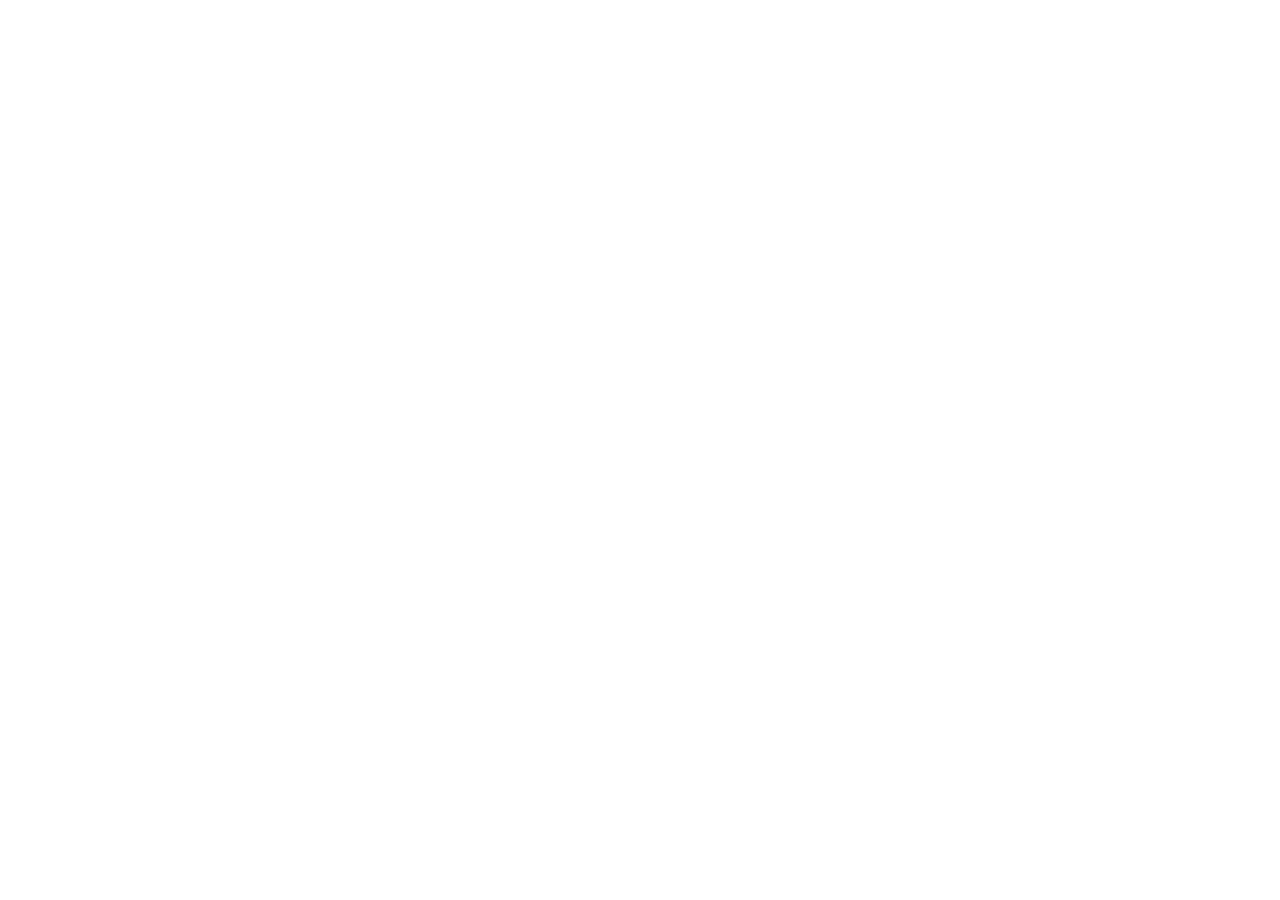
==== public_html/index.html @ 6f386b50 "Struktura projekta" ====
<!doctype html>
<!--
Click nbfs://nbhost/SystemFileSystem/Templates/Licenses/license-default.txt to change this license
Click nbfs://nbhost/SystemFileSystem/Templates/Other/html.html to edit this template
-->
<html>
  <head>
    <title>Website title</title>
    <meta charset="UTF-8" />
    <meta name="viewport" content="width=device-width, initial-scale=1.0" />

    <meta name="author" content="Nikola Pavicevic" />
    <meta name="description" content="Web page Mademoisellle" />
    <meta name="keywords" content="" />

    <!--ios compatibility-->
    <meta name="apple-mobile-web-app-capable" content="yes" />
    <meta name="apple-mobile-web-app-title" content="Website title" />
    <link rel="apple-touch-icon" href="apple-icon-144x144.png" />

    <!--Android compatibility-->
    <meta name="mobile-web-app-capable" content="yes" />
    <meta name="application-name" content="WebSite title" />
    <link rel="icon" type="image/png" href="android-icon-192x192.png" />

    <!-- CSS Files -->
    <link href="css/theme.css" rel="stylesheet" type="text/css" />
  </head>
  <body>
    <script src="js/jquery.js" type="text/javascript"></script>
    <script src="js/bootstrap.bundle.min.js" type="text/javascript"></script>
    <script src="js/main.js" type="text/javascript"></script>
  </body>
</html>
---- public_html/css/theme.css ----
html{font-size:10px}/*!
   * Bootstrap  v5.3.3 (https://getbootstrap.com/)
   * Copyright 2011-2024 The Bootstrap Authors
   * Licensed under MIT (https://github.com/twbs/bootstrap/blob/main/LICENSE)
   */:root,[data-bs-theme="light"]{--bs-blue: #0d6efd;--bs-indigo: #6610f2;--bs-purple: #6f42c1;--bs-pink: #d63384;--bs-red: #dc3545;--bs-orange: #fd7e14;--bs-yellow: #ffc107;--bs-green: #198754;--bs-teal: #20c997;--bs-cyan: #0dcaf0;--bs-black: #000;--bs-white: #fff;--bs-gray: #6c757d;--bs-gray-dark: #343a40;--bs-gray-100: #f8f9fa;--bs-gray-200: #e9ecef;--bs-gray-300: #dee2e6;--bs-gray-400: #ced4da;--bs-gray-500: #adb5bd;--bs-gray-600: #6c757d;--bs-gray-700: #495057;--bs-gray-800: #343a40;--bs-gray-900: #212529;--bs-primary: #0d6efd;--bs-secondary: #6c757d;--bs-success: #198754;--bs-info: #0dcaf0;--bs-warning: #ffc107;--bs-danger: #dc3545;--bs-light: #f8f9fa;--bs-dark: #212529;--bs-primary-rgb: 13,110,253;--bs-secondary-rgb: 108,117,125;--bs-success-rgb: 25,135,84;--bs-info-rgb: 13,202,240;--bs-warning-rgb: 255,193,7;--bs-danger-rgb: 220,53,69;--bs-light-rgb: 248,249,250;--bs-dark-rgb: 33,37,41;--bs-primary-text-emphasis: #052c65;--bs-secondary-text-emphasis: #2b2f32;--bs-success-text-emphasis: #0a3622;--bs-info-text-emphasis: #055160;--bs-warning-text-emphasis: #664d03;--bs-danger-text-emphasis: #58151c;--bs-light-text-emphasis: #495057;--bs-dark-text-emphasis: #495057;--bs-primary-bg-subtle: #cfe2ff;--bs-secondary-bg-subtle: #e2e3e5;--bs-success-bg-subtle: #d1e7dd;--bs-info-bg-subtle: #cff4fc;--bs-warning-bg-subtle: #fff3cd;--bs-danger-bg-subtle: #f8d7da;--bs-light-bg-subtle: #fcfcfd;--bs-dark-bg-subtle: #ced4da;--bs-primary-border-subtle: #9ec5fe;--bs-secondary-border-subtle: #c4c8cb;--bs-success-border-subtle: #a3cfbb;--bs-info-border-subtle: #9eeaf9;--bs-warning-border-subtle: #ffe69c;--bs-danger-border-subtle: #f1aeb5;--bs-light-border-subtle: #e9ecef;--bs-dark-border-subtle: #adb5bd;--bs-white-rgb: 255,255,255;--bs-black-rgb: 0,0,0;--bs-font-sans-serif: system-ui, -apple-system, "Segoe UI", Roboto, "Helvetica Neue", "Noto Sans", "Liberation Sans", Arial, sans-serif, "Apple Color Emoji", "Segoe UI Emoji", "Segoe UI Symbol", "Noto Color Emoji";--bs-font-monospace: SFMono-Regular, Menlo, Monaco, Consolas, "Liberation Mono", "Courier New", monospace;--bs-gradient: linear-gradient(180deg, rgba(255,255,255,0.15), rgba(255,255,255,0));--bs-body-font-family: var(--bs-font-sans-serif);--bs-body-font-size:calc(1.285rem + .42vw);--bs-body-font-weight: 400;--bs-body-line-height: 1.5;--bs-body-color: #212529;--bs-body-color-rgb: 33,37,41;--bs-body-bg: #fff;--bs-body-bg-rgb: 255,255,255;--bs-emphasis-color: #000;--bs-emphasis-color-rgb: 0,0,0;--bs-secondary-color: rgba(33,37,41,0.75);--bs-secondary-color-rgb: 33,37,41;--bs-secondary-bg: #e9ecef;--bs-secondary-bg-rgb: 233,236,239;--bs-tertiary-color: rgba(33,37,41,0.5);--bs-tertiary-color-rgb: 33,37,41;--bs-tertiary-bg: #f8f9fa;--bs-tertiary-bg-rgb: 248,249,250;--bs-heading-color: inherit;--bs-link-color: #0d6efd;--bs-link-color-rgb: 13,110,253;--bs-link-decoration: underline;--bs-link-hover-color: #0a58ca;--bs-link-hover-color-rgb: 10,88,202;--bs-code-color: #d63384;--bs-highlight-color: #212529;--bs-highlight-bg: #fff3cd;--bs-border-width: 1px;--bs-border-style: solid;--bs-border-color: #dee2e6;--bs-border-color-translucent: rgba(0,0,0,0.175);--bs-border-radius: .375rem;--bs-border-radius-sm: .25rem;--bs-border-radius-lg: .5rem;--bs-border-radius-xl: 1rem;--bs-border-radius-xxl: 2rem;--bs-border-radius-2xl: var(--bs-border-radius-xxl);--bs-border-radius-pill: 50rem;--bs-box-shadow: 0 0.5rem 1rem rgba(0,0,0,0.15);--bs-box-shadow-sm: 0 0.125rem 0.25rem rgba(0,0,0,0.075);--bs-box-shadow-lg: 0 1rem 3rem rgba(0,0,0,0.175);--bs-box-shadow-inset: inset 0 1px 2px rgba(0,0,0,0.075);--bs-focus-ring-width: .25rem;--bs-focus-ring-opacity: .25;--bs-focus-ring-color: rgba(13,110,253,0.25);--bs-form-valid-color: #198754;--bs-form-valid-border-color: #198754;--bs-form-invalid-color: #dc3545;--bs-form-invalid-border-color: #dc3545}@media (min-width: 1200px){:root,[data-bs-theme="light"]{--bs-body-font-size:1.6rem}}[data-bs-theme="dark"]{color-scheme:dark;--bs-body-color: #dee2e6;--bs-body-color-rgb: 222,226,230;--bs-body-bg: #212529;--bs-body-bg-rgb: 33,37,41;--bs-emphasis-color: #fff;--bs-emphasis-color-rgb: 255,255,255;--bs-secondary-color: rgba(222,226,230,0.75);--bs-secondary-color-rgb: 222,226,230;--bs-secondary-bg: #343a40;--bs-secondary-bg-rgb: 52,58,64;--bs-tertiary-color: rgba(222,226,230,0.5);--bs-tertiary-color-rgb: 222,226,230;--bs-tertiary-bg: #2b3035;--bs-tertiary-bg-rgb: 43,48,53;--bs-primary-text-emphasis: #6ea8fe;--bs-secondary-text-emphasis: #a7acb1;--bs-success-text-emphasis: #75b798;--bs-info-text-emphasis: #6edff6;--bs-warning-text-emphasis: #ffda6a;--bs-danger-text-emphasis: #ea868f;--bs-light-text-emphasis: #f8f9fa;--bs-dark-text-emphasis: #dee2e6;--bs-primary-bg-subtle: #031633;--bs-secondary-bg-subtle: #161719;--bs-success-bg-subtle: #051b11;--bs-info-bg-subtle: #032830;--bs-warning-bg-subtle: #332701;--bs-danger-bg-subtle: #2c0b0e;--bs-light-bg-subtle: #343a40;--bs-dark-bg-subtle: #1a1d20;--bs-primary-border-subtle: #084298;--bs-secondary-border-subtle: #41464b;--bs-success-border-subtle: #0f5132;--bs-info-border-subtle: #087990;--bs-warning-border-subtle: #997404;--bs-danger-border-subtle: #842029;--bs-light-border-subtle: #495057;--bs-dark-border-subtle: #343a40;--bs-heading-color: inherit;--bs-link-color: #6ea8fe;--bs-link-hover-color: #8bb9fe;--bs-link-color-rgb: 110,168,254;--bs-link-hover-color-rgb: 139,185,254;--bs-code-color: #e685b5;--bs-highlight-color: #dee2e6;--bs-highlight-bg: #664d03;--bs-border-color: #495057;--bs-border-color-translucent: rgba(255,255,255,0.15);--bs-form-valid-color: #75b798;--bs-form-valid-border-color: #75b798;--bs-form-invalid-color: #ea868f;--bs-form-invalid-border-color: #ea868f}*,*::before,*::after{box-sizing:border-box}@media (prefers-reduced-motion: no-preference){:root{scroll-behavior:smooth}}body{margin:0;font-family:var(--bs-body-font-family);font-size:var(--bs-body-font-size);font-weight:var(--bs-body-font-weight);line-height:var(--bs-body-line-height);color:var(--bs-body-color);text-align:var(--bs-body-text-align);background-color:var(--bs-body-bg);-webkit-text-size-adjust:100%;-webkit-tap-highlight-color:rgba(0,0,0,0)}hr{margin:1rem 0;color:inherit;border:0;border-top:var(--bs-border-width) solid;opacity:.25}h1,.h1,h2,.h2,h3,.h3,h4,.h4,h5,.h5,h6,.h6{margin-top:0;margin-bottom:.5rem;font-weight:500;line-height:1.2;color:var(--bs-heading-color)}h1,.h1{font-size:calc(1.525rem + 3.3vw)}@media (min-width: 1200px){h1,.h1{font-size:4rem}}h2,.h2{font-size:calc(1.445rem + 2.34vw)}@media (min-width: 1200px){h2,.h2{font-size:3.2rem}}h3,.h3{font-size:calc(1.405rem + 1.86vw)}@media (min-width: 1200px){h3,.h3{font-size:2.8rem}}h4,.h4{font-size:calc(1.365rem + 1.38vw)}@media (min-width: 1200px){h4,.h4{font-size:2.4rem}}h5,.h5{font-size:calc(1.325rem + .9vw)}@media (min-width: 1200px){h5,.h5{font-size:2rem}}h6,.h6{font-size:calc(1.285rem + .42vw)}@media (min-width: 1200px){h6,.h6{font-size:1.6rem}}p{margin-top:0;margin-bottom:1rem}abbr[title]{text-decoration:underline dotted;cursor:help;text-decoration-skip-ink:none}address{margin-bottom:1rem;font-style:normal;line-height:inherit}ol,ul{padding-left:2rem}ol,ul,dl{margin-top:0;margin-bottom:1rem}ol ol,ul ul,ol ul,ul ol{margin-bottom:0}dt{font-weight:700}dd{margin-bottom:.5rem;margin-left:0}blockquote{margin:0 0 1rem}b,strong{font-weight:bolder}small,.small{font-size:.875em}mark,.mark{padding:.1875em;color:var(--bs-highlight-color);background-color:var(--bs-highlight-bg)}sub,sup{position:relative;font-size:.75em;line-height:0;vertical-align:baseline}sub{bottom:-.25em}sup{top:-.5em}a{color:rgba(var(--bs-link-color-rgb), var(--bs-link-opacity, 1));text-decoration:underline}a:hover{--bs-link-color-rgb: var(--bs-link-hover-color-rgb)}a:not([href]):not([class]),a:not([href]):not([class]):hover{color:inherit;text-decoration:none}pre,code,kbd,samp{font-family:var(--bs-font-monospace);font-size:1em}pre{display:block;margin-top:0;margin-bottom:1rem;overflow:auto;font-size:.875em}pre code{font-size:inherit;color:inherit;word-break:normal}code{font-size:.875em;color:var(--bs-code-color);word-wrap:break-word}a>code{color:inherit}kbd{padding:.1875rem .375rem;font-size:.875em;color:var(--bs-body-bg);background-color:var(--bs-body-color);border-radius:.25rem}kbd kbd{padding:0;font-size:1em}figure{margin:0 0 1rem}img,svg{vertical-align:middle}table{caption-side:bottom;border-collapse:collapse}caption{padding-top:.5rem;padding-bottom:.5rem;color:var(--bs-secondary-color);text-align:left}th{text-align:inherit;text-align:-webkit-match-parent}thead,tbody,tfoot,tr,td,th{border-color:inherit;border-style:solid;border-width:0}label{display:inline-block}button{border-radius:0}button:focus:not(:focus-visible){outline:0}input,button,select,optgroup,textarea{margin:0;font-family:inherit;font-size:inherit;line-height:inherit}button,select{text-transform:none}[role="button"]{cursor:pointer}select{word-wrap:normal}select:disabled{opacity:1}[list]:not([type="date"]):not([type="datetime-local"]):not([type="month"]):not([type="week"]):not([type="time"])::-webkit-calendar-picker-indicator{display:none !important}button,[type="button"],[type="reset"],[type="submit"]{-webkit-appearance:button}button:not(:disabled),[type="button"]:not(:disabled),[type="reset"]:not(:disabled),[type="submit"]:not(:disabled){cursor:pointer}::-moz-focus-inner{padding:0;border-style:none}textarea{resize:vertical}fieldset{min-width:0;padding:0;margin:0;border:0}legend{float:left;width:100%;padding:0;margin-bottom:.5rem;font-size:calc(1.275rem + .3vw);line-height:inherit}@media (min-width: 1200px){legend{font-size:1.5rem}}legend+*{clear:left}::-webkit-datetime-edit-fields-wrapper,::-webkit-datetime-edit-text,::-webkit-datetime-edit-minute,::-webkit-datetime-edit-hour-field,::-webkit-datetime-edit-day-field,::-webkit-datetime-edit-month-field,::-webkit-datetime-edit-year-field{padding:0}::-webkit-inner-spin-button{height:auto}[type="search"]{-webkit-appearance:textfield;outline-offset:-2px}::-webkit-search-decoration{-webkit-appearance:none}::-webkit-color-swatch-wrapper{padding:0}::file-selector-button{font:inherit;-webkit-appearance:button}output{display:inline-block}iframe{border:0}summary{display:list-item;cursor:pointer}progress{vertical-align:baseline}[hidden]{display:none !important}.lead{font-size:calc(1.325rem + .9vw);font-weight:300}@media (min-width: 1200px){.lead{font-size:2rem}}.display-1{font-size:calc(1.625rem + 4.5vw);font-weight:300;line-height:1.2}@media (min-width: 1200px){.display-1{font-size:5rem}}.display-2{font-size:calc(1.575rem + 3.9vw);font-weight:300;line-height:1.2}@media (min-width: 1200px){.display-2{font-size:4.5rem}}.display-3{font-size:calc(1.525rem + 3.3vw);font-weight:300;line-height:1.2}@media (min-width: 1200px){.display-3{font-size:4rem}}.display-4{font-size:calc(1.475rem + 2.7vw);font-weight:300;line-height:1.2}@media (min-width: 1200px){.display-4{font-size:3.5rem}}.display-5{font-size:calc(1.425rem + 2.1vw);font-weight:300;line-height:1.2}@media (min-width: 1200px){.display-5{font-size:3rem}}.display-6{font-size:calc(1.375rem + 1.5vw);font-weight:300;line-height:1.2}@media (min-width: 1200px){.display-6{font-size:2.5rem}}.list-unstyled{padding-left:0;list-style:none}.list-inline{padding-left:0;list-style:none}.list-inline-item{display:inline-block}.list-inline-item:not(:last-child){margin-right:.5rem}.initialism{font-size:.875em;text-transform:uppercase}.blockquote{margin-bottom:1rem;font-size:calc(1.325rem + .9vw)}@media (min-width: 1200px){.blockquote{font-size:2rem}}.blockquote>:last-child{margin-bottom:0}.blockquote-footer{margin-top:-1rem;margin-bottom:1rem;font-size:.875em;color:#6c757d}.blockquote-footer::before{content:"\2014\00A0"}.img-fluid{max-width:100%;height:auto}.img-thumbnail{padding:.25rem;background-color:var(--bs-body-bg);border:var(--bs-border-width) solid var(--bs-border-color);border-radius:var(--bs-border-radius);max-width:100%;height:auto}.figure{display:inline-block}.figure-img{margin-bottom:.5rem;line-height:1}.figure-caption{font-size:.875em;color:var(--bs-secondary-color)}.container,.container-fluid,.container-sm,.container-md,.container-lg,.container-xl,.container-xxl{--bs-gutter-x: 1.5rem;--bs-gutter-y: 0;width:100%;padding-right:calc(var(--bs-gutter-x) * .5);padding-left:calc(var(--bs-gutter-x) * .5);margin-right:auto;margin-left:auto}@media (min-width: 576px){.container,.container-sm{max-width:540px}}@media (min-width: 768px){.container,.container-sm,.container-md{max-width:720px}}@media (min-width: 992px){.container,.container-sm,.container-md,.container-lg{max-width:960px}}@media (min-width: 1200px){.container,.container-sm,.container-md,.container-lg,.container-xl{max-width:1140px}}@media (min-width: 1400px){.container,.container-sm,.container-md,.container-lg,.container-xl,.container-xxl{max-width:1320px}}:root{--bs-breakpoint-xs: 0;--bs-breakpoint-sm: 576px;--bs-breakpoint-md: 768px;--bs-breakpoint-lg: 992px;--bs-breakpoint-xl: 1200px;--bs-breakpoint-xxl: 1400px}.row{--bs-gutter-x: 1.5rem;--bs-gutter-y: 0;display:flex;flex-wrap:wrap;margin-top:calc(-1 * var(--bs-gutter-y));margin-right:calc(-.5 * var(--bs-gutter-x));margin-left:calc(-.5 * var(--bs-gutter-x))}.row>*{flex-shrink:0;width:100%;max-width:100%;padding-right:calc(var(--bs-gutter-x) * .5);padding-left:calc(var(--bs-gutter-x) * .5);margin-top:var(--bs-gutter-y)}.col{flex:1 0 0%}.row-cols-auto>*{flex:0 0 auto;width:auto}.row-cols-1>*{flex:0 0 auto;width:100%}.row-cols-2>*{flex:0 0 auto;width:50%}.row-cols-3>*{flex:0 0 auto;width:33.33333%}.row-cols-4>*{flex:0 0 auto;width:25%}.row-cols-5>*{flex:0 0 auto;width:20%}.row-cols-6>*{flex:0 0 auto;width:16.66667%}.col-auto{flex:0 0 auto;width:auto}.col-1{flex:0 0 auto;width:8.33333%}.col-2{flex:0 0 auto;width:16.66667%}.col-3{flex:0 0 auto;width:25%}.col-4{flex:0 0 auto;width:33.33333%}.col-5{flex:0 0 auto;width:41.66667%}.col-6{flex:0 0 auto;width:50%}.col-7{flex:0 0 auto;width:58.33333%}.col-8{flex:0 0 auto;width:66.66667%}.col-9{flex:0 0 auto;width:75%}.col-10{flex:0 0 auto;width:83.33333%}.col-11{flex:0 0 auto;width:91.66667%}.col-12{flex:0 0 auto;width:100%}.offset-1{margin-left:8.33333%}.offset-2{margin-left:16.66667%}.offset-3{margin-left:25%}.offset-4{margin-left:33.33333%}.offset-5{margin-left:41.66667%}.offset-6{margin-left:50%}.offset-7{margin-left:58.33333%}.offset-8{margin-left:66.66667%}.offset-9{margin-left:75%}.offset-10{margin-left:83.33333%}.offset-11{margin-left:91.66667%}.g-0,.gx-0{--bs-gutter-x: 0}.g-0,.gy-0{--bs-gutter-y: 0}.g-1,.gx-1{--bs-gutter-x: .25rem}.g-1,.gy-1{--bs-gutter-y: .25rem}.g-2,.gx-2{--bs-gutter-x: .5rem}.g-2,.gy-2{--bs-gutter-y: .5rem}.g-3,.gx-3{--bs-gutter-x: 1rem}.g-3,.gy-3{--bs-gutter-y: 1rem}.g-4,.gx-4{--bs-gutter-x: 1.5rem}.g-4,.gy-4{--bs-gutter-y: 1.5rem}.g-5,.gx-5{--bs-gutter-x: 3rem}.g-5,.gy-5{--bs-gutter-y: 3rem}@media (min-width: 576px){.col-sm{flex:1 0 0%}.row-cols-sm-auto>*{flex:0 0 auto;width:auto}.row-cols-sm-1>*{flex:0 0 auto;width:100%}.row-cols-sm-2>*{flex:0 0 auto;width:50%}.row-cols-sm-3>*{flex:0 0 auto;width:33.33333%}.row-cols-sm-4>*{flex:0 0 auto;width:25%}.row-cols-sm-5>*{flex:0 0 auto;width:20%}.row-cols-sm-6>*{flex:0 0 auto;width:16.66667%}.col-sm-auto{flex:0 0 auto;width:auto}.col-sm-1{flex:0 0 auto;width:8.33333%}.col-sm-2{flex:0 0 auto;width:16.66667%}.col-sm-3{flex:0 0 auto;width:25%}.col-sm-4{flex:0 0 auto;width:33.33333%}.col-sm-5{flex:0 0 auto;width:41.66667%}.col-sm-6{flex:0 0 auto;width:50%}.col-sm-7{flex:0 0 auto;width:58.33333%}.col-sm-8{flex:0 0 auto;width:66.66667%}.col-sm-9{flex:0 0 auto;width:75%}.col-sm-10{flex:0 0 auto;width:83.33333%}.col-sm-11{flex:0 0 auto;width:91.66667%}.col-sm-12{flex:0 0 auto;width:100%}.offset-sm-0{margin-left:0}.offset-sm-1{margin-left:8.33333%}.offset-sm-2{margin-left:16.66667%}.offset-sm-3{margin-left:25%}.offset-sm-4{margin-left:33.33333%}.offset-sm-5{margin-left:41.66667%}.offset-sm-6{margin-left:50%}.offset-sm-7{margin-left:58.33333%}.offset-sm-8{margin-left:66.66667%}.offset-sm-9{margin-left:75%}.offset-sm-10{margin-left:83.33333%}.offset-sm-11{margin-left:91.66667%}.g-sm-0,.gx-sm-0{--bs-gutter-x: 0}.g-sm-0,.gy-sm-0{--bs-gutter-y: 0}.g-sm-1,.gx-sm-1{--bs-gutter-x: .25rem}.g-sm-1,.gy-sm-1{--bs-gutter-y: .25rem}.g-sm-2,.gx-sm-2{--bs-gutter-x: .5rem}.g-sm-2,.gy-sm-2{--bs-gutter-y: .5rem}.g-sm-3,.gx-sm-3{--bs-gutter-x: 1rem}.g-sm-3,.gy-sm-3{--bs-gutter-y: 1rem}.g-sm-4,.gx-sm-4{--bs-gutter-x: 1.5rem}.g-sm-4,.gy-sm-4{--bs-gutter-y: 1.5rem}.g-sm-5,.gx-sm-5{--bs-gutter-x: 3rem}.g-sm-5,.gy-sm-5{--bs-gutter-y: 3rem}}@media (min-width: 768px){.col-md{flex:1 0 0%}.row-cols-md-auto>*{flex:0 0 auto;width:auto}.row-cols-md-1>*{flex:0 0 auto;width:100%}.row-cols-md-2>*{flex:0 0 auto;width:50%}.row-cols-md-3>*{flex:0 0 auto;width:33.33333%}.row-cols-md-4>*{flex:0 0 auto;width:25%}.row-cols-md-5>*{flex:0 0 auto;width:20%}.row-cols-md-6>*{flex:0 0 auto;width:16.66667%}.col-md-auto{flex:0 0 auto;width:auto}.col-md-1{flex:0 0 auto;width:8.33333%}.col-md-2{flex:0 0 auto;width:16.66667%}.col-md-3{flex:0 0 auto;width:25%}.col-md-4{flex:0 0 auto;width:33.33333%}.col-md-5{flex:0 0 auto;width:41.66667%}.col-md-6{flex:0 0 auto;width:50%}.col-md-7{flex:0 0 auto;width:58.33333%}.col-md-8{flex:0 0 auto;width:66.66667%}.col-md-9{flex:0 0 auto;width:75%}.col-md-10{flex:0 0 auto;width:83.33333%}.col-md-11{flex:0 0 auto;width:91.66667%}.col-md-12{flex:0 0 auto;width:100%}.offset-md-0{margin-left:0}.offset-md-1{margin-left:8.33333%}.offset-md-2{margin-left:16.66667%}.offset-md-3{margin-left:25%}.offset-md-4{margin-left:33.33333%}.offset-md-5{margin-left:41.66667%}.offset-md-6{margin-left:50%}.offset-md-7{margin-left:58.33333%}.offset-md-8{margin-left:66.66667%}.offset-md-9{margin-left:75%}.offset-md-10{margin-left:83.33333%}.offset-md-11{margin-left:91.66667%}.g-md-0,.gx-md-0{--bs-gutter-x: 0}.g-md-0,.gy-md-0{--bs-gutter-y: 0}.g-md-1,.gx-md-1{--bs-gutter-x: .25rem}.g-md-1,.gy-md-1{--bs-gutter-y: .25rem}.g-md-2,.gx-md-2{--bs-gutter-x: .5rem}.g-md-2,.gy-md-2{--bs-gutter-y: .5rem}.g-md-3,.gx-md-3{--bs-gutter-x: 1rem}.g-md-3,.gy-md-3{--bs-gutter-y: 1rem}.g-md-4,.gx-md-4{--bs-gutter-x: 1.5rem}.g-md-4,.gy-md-4{--bs-gutter-y: 1.5rem}.g-md-5,.gx-md-5{--bs-gutter-x: 3rem}.g-md-5,.gy-md-5{--bs-gutter-y: 3rem}}@media (min-width: 992px){.col-lg{flex:1 0 0%}.row-cols-lg-auto>*{flex:0 0 auto;width:auto}.row-cols-lg-1>*{flex:0 0 auto;width:100%}.row-cols-lg-2>*{flex:0 0 auto;width:50%}.row-cols-lg-3>*{flex:0 0 auto;width:33.33333%}.row-cols-lg-4>*{flex:0 0 auto;width:25%}.row-cols-lg-5>*{flex:0 0 auto;width:20%}.row-cols-lg-6>*{flex:0 0 auto;width:16.66667%}.col-lg-auto{flex:0 0 auto;width:auto}.col-lg-1{flex:0 0 auto;width:8.33333%}.col-lg-2{flex:0 0 auto;width:16.66667%}.col-lg-3{flex:0 0 auto;width:25%}.col-lg-4{flex:0 0 auto;width:33.33333%}.col-lg-5{flex:0 0 auto;width:41.66667%}.col-lg-6{flex:0 0 auto;width:50%}.col-lg-7{flex:0 0 auto;width:58.33333%}.col-lg-8{flex:0 0 auto;width:66.66667%}.col-lg-9{flex:0 0 auto;width:75%}.col-lg-10{flex:0 0 auto;width:83.33333%}.col-lg-11{flex:0 0 auto;width:91.66667%}.col-lg-12{flex:0 0 auto;width:100%}.offset-lg-0{margin-left:0}.offset-lg-1{margin-left:8.33333%}.offset-lg-2{margin-left:16.66667%}.offset-lg-3{margin-left:25%}.offset-lg-4{margin-left:33.33333%}.offset-lg-5{margin-left:41.66667%}.offset-lg-6{margin-left:50%}.offset-lg-7{margin-left:58.33333%}.offset-lg-8{margin-left:66.66667%}.offset-lg-9{margin-left:75%}.offset-lg-10{margin-left:83.33333%}.offset-lg-11{margin-left:91.66667%}.g-lg-0,.gx-lg-0{--bs-gutter-x: 0}.g-lg-0,.gy-lg-0{--bs-gutter-y: 0}.g-lg-1,.gx-lg-1{--bs-gutter-x: .25rem}.g-lg-1,.gy-lg-1{--bs-gutter-y: .25rem}.g-lg-2,.gx-lg-2{--bs-gutter-x: .5rem}.g-lg-2,.gy-lg-2{--bs-gutter-y: .5rem}.g-lg-3,.gx-lg-3{--bs-gutter-x: 1rem}.g-lg-3,.gy-lg-3{--bs-gutter-y: 1rem}.g-lg-4,.gx-lg-4{--bs-gutter-x: 1.5rem}.g-lg-4,.gy-lg-4{--bs-gutter-y: 1.5rem}.g-lg-5,.gx-lg-5{--bs-gutter-x: 3rem}.g-lg-5,.gy-lg-5{--bs-gutter-y: 3rem}}@media (min-width: 1200px){.col-xl{flex:1 0 0%}.row-cols-xl-auto>*{flex:0 0 auto;width:auto}.row-cols-xl-1>*{flex:0 0 auto;width:100%}.row-cols-xl-2>*{flex:0 0 auto;width:50%}.row-cols-xl-3>*{flex:0 0 auto;width:33.33333%}.row-cols-xl-4>*{flex:0 0 auto;width:25%}.row-cols-xl-5>*{flex:0 0 auto;width:20%}.row-cols-xl-6>*{flex:0 0 auto;width:16.66667%}.col-xl-auto{flex:0 0 auto;width:auto}.col-xl-1{flex:0 0 auto;width:8.33333%}.col-xl-2{flex:0 0 auto;width:16.66667%}.col-xl-3{flex:0 0 auto;width:25%}.col-xl-4{flex:0 0 auto;width:33.33333%}.col-xl-5{flex:0 0 auto;width:41.66667%}.col-xl-6{flex:0 0 auto;width:50%}.col-xl-7{flex:0 0 auto;width:58.33333%}.col-xl-8{flex:0 0 auto;width:66.66667%}.col-xl-9{flex:0 0 auto;width:75%}.col-xl-10{flex:0 0 auto;width:83.33333%}.col-xl-11{flex:0 0 auto;width:91.66667%}.col-xl-12{flex:0 0 auto;width:100%}.offset-xl-0{margin-left:0}.offset-xl-1{margin-left:8.33333%}.offset-xl-2{margin-left:16.66667%}.offset-xl-3{margin-left:25%}.offset-xl-4{margin-left:33.33333%}.offset-xl-5{margin-left:41.66667%}.offset-xl-6{margin-left:50%}.offset-xl-7{margin-left:58.33333%}.offset-xl-8{margin-left:66.66667%}.offset-xl-9{margin-left:75%}.offset-xl-10{margin-left:83.33333%}.offset-xl-11{margin-left:91.66667%}.g-xl-0,.gx-xl-0{--bs-gutter-x: 0}.g-xl-0,.gy-xl-0{--bs-gutter-y: 0}.g-xl-1,.gx-xl-1{--bs-gutter-x: .25rem}.g-xl-1,.gy-xl-1{--bs-gutter-y: .25rem}.g-xl-2,.gx-xl-2{--bs-gutter-x: .5rem}.g-xl-2,.gy-xl-2{--bs-gutter-y: .5rem}.g-xl-3,.gx-xl-3{--bs-gutter-x: 1rem}.g-xl-3,.gy-xl-3{--bs-gutter-y: 1rem}.g-xl-4,.gx-xl-4{--bs-gutter-x: 1.5rem}.g-xl-4,.gy-xl-4{--bs-gutter-y: 1.5rem}.g-xl-5,.gx-xl-5{--bs-gutter-x: 3rem}.g-xl-5,.gy-xl-5{--bs-gutter-y: 3rem}}@media (min-width: 1400px){.col-xxl{flex:1 0 0%}.row-cols-xxl-auto>*{flex:0 0 auto;width:auto}.row-cols-xxl-1>*{flex:0 0 auto;width:100%}.row-cols-xxl-2>*{flex:0 0 auto;width:50%}.row-cols-xxl-3>*{flex:0 0 auto;width:33.33333%}.row-cols-xxl-4>*{flex:0 0 auto;width:25%}.row-cols-xxl-5>*{flex:0 0 auto;width:20%}.row-cols-xxl-6>*{flex:0 0 auto;width:16.66667%}.col-xxl-auto{flex:0 0 auto;width:auto}.col-xxl-1{flex:0 0 auto;width:8.33333%}.col-xxl-2{flex:0 0 auto;width:16.66667%}.col-xxl-3{flex:0 0 auto;width:25%}.col-xxl-4{flex:0 0 auto;width:33.33333%}.col-xxl-5{flex:0 0 auto;width:41.66667%}.col-xxl-6{flex:0 0 auto;width:50%}.col-xxl-7{flex:0 0 auto;width:58.33333%}.col-xxl-8{flex:0 0 auto;width:66.66667%}.col-xxl-9{flex:0 0 auto;width:75%}.col-xxl-10{flex:0 0 auto;width:83.33333%}.col-xxl-11{flex:0 0 auto;width:91.66667%}.col-xxl-12{flex:0 0 auto;width:100%}.offset-xxl-0{margin-left:0}.offset-xxl-1{margin-left:8.33333%}.offset-xxl-2{margin-left:16.66667%}.offset-xxl-3{margin-left:25%}.offset-xxl-4{margin-left:33.33333%}.offset-xxl-5{margin-left:41.66667%}.offset-xxl-6{margin-left:50%}.offset-xxl-7{margin-left:58.33333%}.offset-xxl-8{margin-left:66.66667%}.offset-xxl-9{margin-left:75%}.offset-xxl-10{margin-left:83.33333%}.offset-xxl-11{margin-left:91.66667%}.g-xxl-0,.gx-xxl-0{--bs-gutter-x: 0}.g-xxl-0,.gy-xxl-0{--bs-gutter-y: 0}.g-xxl-1,.gx-xxl-1{--bs-gutter-x: .25rem}.g-xxl-1,.gy-xxl-1{--bs-gutter-y: .25rem}.g-xxl-2,.gx-xxl-2{--bs-gutter-x: .5rem}.g-xxl-2,.gy-xxl-2{--bs-gutter-y: .5rem}.g-xxl-3,.gx-xxl-3{--bs-gutter-x: 1rem}.g-xxl-3,.gy-xxl-3{--bs-gutter-y: 1rem}.g-xxl-4,.gx-xxl-4{--bs-gutter-x: 1.5rem}.g-xxl-4,.gy-xxl-4{--bs-gutter-y: 1.5rem}.g-xxl-5,.gx-xxl-5{--bs-gutter-x: 3rem}.g-xxl-5,.gy-xxl-5{--bs-gutter-y: 3rem}}.table{--bs-table-color-type: initial;--bs-table-bg-type: initial;--bs-table-color-state: initial;--bs-table-bg-state: initial;--bs-table-color: var(--bs-emphasis-color);--bs-table-bg: var(--bs-body-bg);--bs-table-border-color: var(--bs-border-color);--bs-table-accent-bg: rgba(0,0,0,0);--bs-table-striped-color: var(--bs-emphasis-color);--bs-table-striped-bg: rgba(var(--bs-emphasis-color-rgb), 0.05);--bs-table-active-color: var(--bs-emphasis-color);--bs-table-active-bg: rgba(var(--bs-emphasis-color-rgb), 0.1);--bs-table-hover-color: var(--bs-emphasis-color);--bs-table-hover-bg: rgba(var(--bs-emphasis-color-rgb), 0.075);width:100%;margin-bottom:1rem;vertical-align:top;border-color:var(--bs-table-border-color)}.table>:not(caption)>*>*{padding:.5rem .5rem;color:var(--bs-table-color-state, var(--bs-table-color-type, var(--bs-table-color)));background-color:var(--bs-table-bg);border-bottom-width:var(--bs-border-width);box-shadow:inset 0 0 0 9999px var(--bs-table-bg-state, var(--bs-table-bg-type, var(--bs-table-accent-bg)))}.table>tbody{vertical-align:inherit}.table>thead{vertical-align:bottom}.table-group-divider{border-top:calc(var(--bs-border-width) * 2) solid currentcolor}.caption-top{caption-side:top}.table-sm>:not(caption)>*>*{padding:.25rem .25rem}.table-bordered>:not(caption)>*{border-width:var(--bs-border-width) 0}.table-bordered>:not(caption)>*>*{border-width:0 var(--bs-border-width)}.table-borderless>:not(caption)>*>*{border-bottom-width:0}.table-borderless>:not(:first-child){border-top-width:0}.table-striped>tbody>tr:nth-of-type(odd)>*{--bs-table-color-type: var(--bs-table-striped-color);--bs-table-bg-type: var(--bs-table-striped-bg)}.table-striped-columns>:not(caption)>tr>:nth-child(even){--bs-table-color-type: var(--bs-table-striped-color);--bs-table-bg-type: var(--bs-table-striped-bg)}.table-active{--bs-table-color-state: var(--bs-table-active-color);--bs-table-bg-state: var(--bs-table-active-bg)}.table-hover>tbody>tr:hover>*{--bs-table-color-state: var(--bs-table-hover-color);--bs-table-bg-state: var(--bs-table-hover-bg)}.table-primary{--bs-table-color: #000;--bs-table-bg: #cfe2ff;--bs-table-border-color: #a6b5cc;--bs-table-striped-bg: #c5d7f2;--bs-table-striped-color: #000;--bs-table-active-bg: #bacbe6;--bs-table-active-color: #000;--bs-table-hover-bg: #bfd1ec;--bs-table-hover-color: #000;color:var(--bs-table-color);border-color:var(--bs-table-border-color)}.table-secondary{--bs-table-color: #000;--bs-table-bg: #e2e3e5;--bs-table-border-color: #b5b6b7;--bs-table-striped-bg: #d7d8da;--bs-table-striped-color: #000;--bs-table-active-bg: #cbccce;--bs-table-active-color: #000;--bs-table-hover-bg: #d1d2d4;--bs-table-hover-color: #000;color:var(--bs-table-color);border-color:var(--bs-table-border-color)}.table-success{--bs-table-color: #000;--bs-table-bg: #d1e7dd;--bs-table-border-color: #a7b9b1;--bs-table-striped-bg: #c7dbd2;--bs-table-striped-color: #000;--bs-table-active-bg: #bcd0c7;--bs-table-active-color: #000;--bs-table-hover-bg: #c1d6cc;--bs-table-hover-color: #000;color:var(--bs-table-color);border-color:var(--bs-table-border-color)}.table-info{--bs-table-color: #000;--bs-table-bg: #cff4fc;--bs-table-border-color: #a6c3ca;--bs-table-striped-bg: #c5e8ef;--bs-table-striped-color: #000;--bs-table-active-bg: #badce3;--bs-table-active-color: #000;--bs-table-hover-bg: #bfe2e9;--bs-table-hover-color: #000;color:var(--bs-table-color);border-color:var(--bs-table-border-color)}.table-warning{--bs-table-color: #000;--bs-table-bg: #fff3cd;--bs-table-border-color: #ccc2a4;--bs-table-striped-bg: #f2e7c3;--bs-table-striped-color: #000;--bs-table-active-bg: #e6dbb9;--bs-table-active-color: #000;--bs-table-hover-bg: #ece1be;--bs-table-hover-color: #000;color:var(--bs-table-color);border-color:var(--bs-table-border-color)}.table-danger{--bs-table-color: #000;--bs-table-bg: #f8d7da;--bs-table-border-color: #c6acae;--bs-table-striped-bg: #eccccf;--bs-table-striped-color: #000;--bs-table-active-bg: #dfc2c4;--bs-table-active-color: #000;--bs-table-hover-bg: #e5c7ca;--bs-table-hover-color: #000;color:var(--bs-table-color);border-color:var(--bs-table-border-color)}.table-light{--bs-table-color: #000;--bs-table-bg: #f8f9fa;--bs-table-border-color: #c6c7c8;--bs-table-striped-bg: #ecedee;--bs-table-striped-color: #000;--bs-table-active-bg: #dfe0e1;--bs-table-active-color: #000;--bs-table-hover-bg: #e5e6e7;--bs-table-hover-color: #000;color:var(--bs-table-color);border-color:var(--bs-table-border-color)}.table-dark{--bs-table-color: #fff;--bs-table-bg: #212529;--bs-table-border-color: #4d5154;--bs-table-striped-bg: #2c3034;--bs-table-striped-color: #fff;--bs-table-active-bg: #373b3e;--bs-table-active-color: #fff;--bs-table-hover-bg: #323539;--bs-table-hover-color: #fff;color:var(--bs-table-color);border-color:var(--bs-table-border-color)}.table-responsive{overflow-x:auto;-webkit-overflow-scrolling:touch}@media (max-width: 575.98px){.table-responsive-sm{overflow-x:auto;-webkit-overflow-scrolling:touch}}@media (max-width: 767.98px){.table-responsive-md{overflow-x:auto;-webkit-overflow-scrolling:touch}}@media (max-width: 991.98px){.table-responsive-lg{overflow-x:auto;-webkit-overflow-scrolling:touch}}@media (max-width: 1199.98px){.table-responsive-xl{overflow-x:auto;-webkit-overflow-scrolling:touch}}@media (max-width: 1399.98px){.table-responsive-xxl{overflow-x:auto;-webkit-overflow-scrolling:touch}}.form-label{margin-bottom:.5rem}.col-form-label{padding-top:calc(.375rem + var(--bs-border-width));padding-bottom:calc(.375rem + var(--bs-border-width));margin-bottom:0;font-size:inherit;line-height:1.5}.col-form-label-lg{padding-top:calc(.5rem + var(--bs-border-width));padding-bottom:calc(.5rem + var(--bs-border-width));font-size:calc(1.325rem + .9vw)}@media (min-width: 1200px){.col-form-label-lg{font-size:2rem}}.col-form-label-sm{padding-top:calc(.25rem + var(--bs-border-width));padding-bottom:calc(.25rem + var(--bs-border-width));font-size:calc(1.265rem + .18vw)}@media (min-width: 1200px){.col-form-label-sm{font-size:1.4rem}}.form-text{margin-top:.25rem;font-size:.875em;color:var(--bs-secondary-color)}.form-control{display:block;width:100%;padding:.375rem .75rem;font-size:calc(1.285rem + .42vw);font-weight:400;line-height:1.5;color:var(--bs-body-color);appearance:none;background-color:var(--bs-body-bg);background-clip:padding-box;border:var(--bs-border-width) solid var(--bs-border-color);border-radius:var(--bs-border-radius);transition:border-color 0.15s ease-in-out,box-shadow 0.15s ease-in-out}@media (min-width: 1200px){.form-control{font-size:1.6rem}}@media (prefers-reduced-motion: reduce){.form-control{transition:none}}.form-control[type="file"]{overflow:hidden}.form-control[type="file"]:not(:disabled):not([readonly]){cursor:pointer}.form-control:focus{color:var(--bs-body-color);background-color:var(--bs-body-bg);border-color:#86b7fe;outline:0;box-shadow:0 0 0 .25rem rgba(13,110,253,0.25)}.form-control::-webkit-date-and-time-value{min-width:85px;height:1.5em;margin:0}.form-control::-webkit-datetime-edit{display:block;padding:0}.form-control::placeholder{color:var(--bs-secondary-color);opacity:1}.form-control:disabled{background-color:var(--bs-secondary-bg);opacity:1}.form-control::file-selector-button{padding:.375rem .75rem;margin:-.375rem -.75rem;margin-inline-end:.75rem;color:var(--bs-body-color);background-color:var(--bs-tertiary-bg);pointer-events:none;border-color:inherit;border-style:solid;border-width:0;border-inline-end-width:var(--bs-border-width);border-radius:0;transition:color 0.15s ease-in-out,background-color 0.15s ease-in-out,border-color 0.15s ease-in-out,box-shadow 0.15s ease-in-out}@media (prefers-reduced-motion: reduce){.form-control::file-selector-button{transition:none}}.form-control:hover:not(:disabled):not([readonly])::file-selector-button{background-color:var(--bs-secondary-bg)}.form-control-plaintext{display:block;width:100%;padding:.375rem 0;margin-bottom:0;line-height:1.5;color:var(--bs-body-color);background-color:transparent;border:solid transparent;border-width:var(--bs-border-width) 0}.form-control-plaintext:focus{outline:0}.form-control-plaintext.form-control-sm,.form-control-plaintext.form-control-lg{padding-right:0;padding-left:0}.form-control-sm{min-height:calc(1.5em + .5rem + calc(var(--bs-border-width) * 2));padding:.25rem .5rem;font-size:calc(1.265rem + .18vw);border-radius:var(--bs-border-radius-sm)}@media (min-width: 1200px){.form-control-sm{font-size:1.4rem}}.form-control-sm::file-selector-button{padding:.25rem .5rem;margin:-.25rem -.5rem;margin-inline-end:.5rem}.form-control-lg{min-height:calc(1.5em + 1rem + calc(var(--bs-border-width) * 2));padding:.5rem 1rem;font-size:calc(1.325rem + .9vw);border-radius:var(--bs-border-radius-lg)}@media (min-width: 1200px){.form-control-lg{font-size:2rem}}.form-control-lg::file-selector-button{padding:.5rem 1rem;margin:-.5rem -1rem;margin-inline-end:1rem}textarea.form-control{min-height:calc(1.5em + .75rem + calc(var(--bs-border-width) * 2))}textarea.form-control-sm{min-height:calc(1.5em + .5rem + calc(var(--bs-border-width) * 2))}textarea.form-control-lg{min-height:calc(1.5em + 1rem + calc(var(--bs-border-width) * 2))}.form-control-color{width:3rem;height:calc(1.5em + .75rem + calc(var(--bs-border-width) * 2));padding:.375rem}.form-control-color:not(:disabled):not([readonly]){cursor:pointer}.form-control-color::-moz-color-swatch{border:0 !important;border-radius:var(--bs-border-radius)}.form-control-color::-webkit-color-swatch{border:0 !important;border-radius:var(--bs-border-radius)}.form-control-color.form-control-sm{height:calc(1.5em + .5rem + calc(var(--bs-border-width) * 2))}.form-control-color.form-control-lg{height:calc(1.5em + 1rem + calc(var(--bs-border-width) * 2))}.form-select{--bs-form-select-bg-img: url("data:image/svg+xml,%3csvg xmlns='http://www.w3.org/2000/svg' viewBox='0 0 16 16'%3e%3cpath fill='none' stroke='%23343a40' stroke-linecap='round' stroke-linejoin='round' stroke-width='2' d='m2 5 6 6 6-6'/%3e%3c/svg%3e");display:block;width:100%;padding:.375rem 2.25rem .375rem .75rem;font-size:calc(1.285rem + .42vw);font-weight:400;line-height:1.5;color:var(--bs-body-color);appearance:none;background-color:var(--bs-body-bg);background-image:var(--bs-form-select-bg-img),var(--bs-form-select-bg-icon, none);background-repeat:no-repeat;background-position:right .75rem center;background-size:16px 12px;border:var(--bs-border-width) solid var(--bs-border-color);border-radius:var(--bs-border-radius);transition:border-color 0.15s ease-in-out,box-shadow 0.15s ease-in-out}@media (min-width: 1200px){.form-select{font-size:1.6rem}}@media (prefers-reduced-motion: reduce){.form-select{transition:none}}.form-select:focus{border-color:#86b7fe;outline:0;box-shadow:0 0 0 .25rem rgba(13,110,253,0.25)}.form-select[multiple],.form-select[size]:not([size="1"]){padding-right:.75rem;background-image:none}.form-select:disabled{background-color:var(--bs-secondary-bg)}.form-select:-moz-focusring{color:transparent;text-shadow:0 0 0 var(--bs-body-color)}.form-select-sm{padding-top:.25rem;padding-bottom:.25rem;padding-left:.5rem;font-size:calc(1.265rem + .18vw);border-radius:var(--bs-border-radius-sm)}@media (min-width: 1200px){.form-select-sm{font-size:1.4rem}}.form-select-lg{padding-top:.5rem;padding-bottom:.5rem;padding-left:1rem;font-size:calc(1.325rem + .9vw);border-radius:var(--bs-border-radius-lg)}@media (min-width: 1200px){.form-select-lg{font-size:2rem}}[data-bs-theme="dark"] .form-select{--bs-form-select-bg-img: url("data:image/svg+xml,%3csvg xmlns='http://www.w3.org/2000/svg' viewBox='0 0 16 16'%3e%3cpath fill='none' stroke='%23dee2e6' stroke-linecap='round' stroke-linejoin='round' stroke-width='2' d='m2 5 6 6 6-6'/%3e%3c/svg%3e")}.form-check{display:block;min-height:2.4rem;padding-left:1.5em;margin-bottom:.125rem}.form-check .form-check-input{float:left;margin-left:-1.5em}.form-check-reverse{padding-right:1.5em;padding-left:0;text-align:right}.form-check-reverse .form-check-input{float:right;margin-right:-1.5em;margin-left:0}.form-check-input{--bs-form-check-bg: var(--bs-body-bg);flex-shrink:0;width:1em;height:1em;margin-top:.25em;vertical-align:top;appearance:none;background-color:var(--bs-form-check-bg);background-image:var(--bs-form-check-bg-image);background-repeat:no-repeat;background-position:center;background-size:contain;border:var(--bs-border-width) solid var(--bs-border-color);print-color-adjust:exact}.form-check-input[type="checkbox"]{border-radius:.25em}.form-check-input[type="radio"]{border-radius:50%}.form-check-input:active{filter:brightness(90%)}.form-check-input:focus{border-color:#86b7fe;outline:0;box-shadow:0 0 0 .25rem rgba(13,110,253,0.25)}.form-check-input:checked{background-color:#0d6efd;border-color:#0d6efd}.form-check-input:checked[type="checkbox"]{--bs-form-check-bg-image: url("data:image/svg+xml,%3csvg xmlns='http://www.w3.org/2000/svg' viewBox='0 0 20 20'%3e%3cpath fill='none' stroke='%23fff' stroke-linecap='round' stroke-linejoin='round' stroke-width='3' d='m6 10 3 3 6-6'/%3e%3c/svg%3e")}.form-check-input:checked[type="radio"]{--bs-form-check-bg-image: url("data:image/svg+xml,%3csvg xmlns='http://www.w3.org/2000/svg' viewBox='-4 -4 8 8'%3e%3ccircle r='2' fill='%23fff'/%3e%3c/svg%3e")}.form-check-input[type="checkbox"]:indeterminate{background-color:#0d6efd;border-color:#0d6efd;--bs-form-check-bg-image: url("data:image/svg+xml,%3csvg xmlns='http://www.w3.org/2000/svg' viewBox='0 0 20 20'%3e%3cpath fill='none' stroke='%23fff' stroke-linecap='round' stroke-linejoin='round' stroke-width='3' d='M6 10h8'/%3e%3c/svg%3e")}.form-check-input:disabled{pointer-events:none;filter:none;opacity:.5}.form-check-input[disabled] ~ .form-check-label,.form-check-input:disabled ~ .form-check-label{cursor:default;opacity:.5}.form-switch{padding-left:2.5em}.form-switch .form-check-input{--bs-form-switch-bg: url("data:image/svg+xml,%3csvg xmlns='http://www.w3.org/2000/svg' viewBox='-4 -4 8 8'%3e%3ccircle r='3' fill='rgba%280,0,0,0.25%29'/%3e%3c/svg%3e");width:2em;margin-left:-2.5em;background-image:var(--bs-form-switch-bg);background-position:left center;border-radius:2em;transition:background-position 0.15s ease-in-out}@media (prefers-reduced-motion: reduce){.form-switch .form-check-input{transition:none}}.form-switch .form-check-input:focus{--bs-form-switch-bg: url("data:image/svg+xml,%3csvg xmlns='http://www.w3.org/2000/svg' viewBox='-4 -4 8 8'%3e%3ccircle r='3' fill='%2386b7fe'/%3e%3c/svg%3e")}.form-switch .form-check-input:checked{background-position:right center;--bs-form-switch-bg: url("data:image/svg+xml,%3csvg xmlns='http://www.w3.org/2000/svg' viewBox='-4 -4 8 8'%3e%3ccircle r='3' fill='%23fff'/%3e%3c/svg%3e")}.form-switch.form-check-reverse{padding-right:2.5em;padding-left:0}.form-switch.form-check-reverse .form-check-input{margin-right:-2.5em;margin-left:0}.form-check-inline{display:inline-block;margin-right:1rem}.btn-check{position:absolute;clip:rect(0, 0, 0, 0);pointer-events:none}.btn-check[disabled]+.btn,.btn-check:disabled+.btn{pointer-events:none;filter:none;opacity:.65}[data-bs-theme="dark"] .form-switch .form-check-input:not(:checked):not(:focus){--bs-form-switch-bg: url("data:image/svg+xml,%3csvg xmlns='http://www.w3.org/2000/svg' viewBox='-4 -4 8 8'%3e%3ccircle r='3' fill='rgba%28255,255,255,0.25%29'/%3e%3c/svg%3e")}.form-range{width:100%;height:1.5rem;padding:0;appearance:none;background-color:transparent}.form-range:focus{outline:0}.form-range:focus::-webkit-slider-thumb{box-shadow:0 0 0 1px #fff,0 0 0 .25rem rgba(13,110,253,0.25)}.form-range:focus::-moz-range-thumb{box-shadow:0 0 0 1px #fff,0 0 0 .25rem rgba(13,110,253,0.25)}.form-range::-moz-focus-outer{border:0}.form-range::-webkit-slider-thumb{width:1rem;height:1rem;margin-top:-.25rem;appearance:none;background-color:#0d6efd;border:0;border-radius:1rem;transition:background-color 0.15s ease-in-out,border-color 0.15s ease-in-out,box-shadow 0.15s ease-in-out}@media (prefers-reduced-motion: reduce){.form-range::-webkit-slider-thumb{transition:none}}.form-range::-webkit-slider-thumb:active{background-color:#b6d4fe}.form-range::-webkit-slider-runnable-track{width:100%;height:.5rem;color:transparent;cursor:pointer;background-color:var(--bs-secondary-bg);border-color:transparent;border-radius:1rem}.form-range::-moz-range-thumb{width:1rem;height:1rem;appearance:none;background-color:#0d6efd;border:0;border-radius:1rem;transition:background-color 0.15s ease-in-out,border-color 0.15s ease-in-out,box-shadow 0.15s ease-in-out}@media (prefers-reduced-motion: reduce){.form-range::-moz-range-thumb{transition:none}}.form-range::-moz-range-thumb:active{background-color:#b6d4fe}.form-range::-moz-range-track{width:100%;height:.5rem;color:transparent;cursor:pointer;background-color:var(--bs-secondary-bg);border-color:transparent;border-radius:1rem}.form-range:disabled{pointer-events:none}.form-range:disabled::-webkit-slider-thumb{background-color:var(--bs-secondary-color)}.form-range:disabled::-moz-range-thumb{background-color:var(--bs-secondary-color)}.form-floating{position:relative}.form-floating>.form-control,.form-floating>.form-control-plaintext,.form-floating>.form-select{height:calc(3.5rem + calc(var(--bs-border-width) * 2));min-height:calc(3.5rem + calc(var(--bs-border-width) * 2));line-height:1.25}.form-floating>label{position:absolute;top:0;left:0;z-index:2;height:100%;padding:1rem .75rem;overflow:hidden;text-align:start;text-overflow:ellipsis;white-space:nowrap;pointer-events:none;border:var(--bs-border-width) solid transparent;transform-origin:0 0;transition:opacity 0.1s ease-in-out,transform 0.1s ease-in-out}@media (prefers-reduced-motion: reduce){.form-floating>label{transition:none}}.form-floating>.form-control,.form-floating>.form-control-plaintext{padding:1rem .75rem}.form-floating>.form-control::placeholder,.form-floating>.form-control-plaintext::placeholder{color:transparent}.form-floating>.form-control:focus,.form-floating>.form-control:not(:placeholder-shown),.form-floating>.form-control-plaintext:focus,.form-floating>.form-control-plaintext:not(:placeholder-shown){padding-top:1.625rem;padding-bottom:.625rem}.form-floating>.form-control:-webkit-autofill,.form-floating>.form-control-plaintext:-webkit-autofill{padding-top:1.625rem;padding-bottom:.625rem}.form-floating>.form-select{padding-top:1.625rem;padding-bottom:.625rem}.form-floating>.form-control:focus ~ label,.form-floating>.form-control:not(:placeholder-shown) ~ label,.form-floating>.form-control-plaintext ~ label,.form-floating>.form-select ~ label{color:rgba(var(--bs-body-color-rgb), .65);transform:scale(0.85) translateY(-0.5rem) translateX(0.15rem)}.form-floating>.form-control:focus ~ label::after,.form-floating>.form-control:not(:placeholder-shown) ~ label::after,.form-floating>.form-control-plaintext ~ label::after,.form-floating>.form-select ~ label::after{position:absolute;inset:1rem .375rem;z-index:-1;height:1.5em;content:"";background-color:var(--bs-body-bg);border-radius:var(--bs-border-radius)}.form-floating>.form-control:-webkit-autofill ~ label{color:rgba(var(--bs-body-color-rgb), .65);transform:scale(0.85) translateY(-0.5rem) translateX(0.15rem)}.form-floating>.form-control-plaintext ~ label{border-width:var(--bs-border-width) 0}.form-floating>:disabled ~ label,.form-floating>.form-control:disabled ~ label{color:#6c757d}.form-floating>:disabled ~ label::after,.form-floating>.form-control:disabled ~ label::after{background-color:var(--bs-secondary-bg)}.input-group{position:relative;display:flex;flex-wrap:wrap;align-items:stretch;width:100%}.input-group>.form-control,.input-group>.form-select,.input-group>.form-floating{position:relative;flex:1 1 auto;width:1%;min-width:0}.input-group>.form-control:focus,.input-group>.form-select:focus,.input-group>.form-floating:focus-within{z-index:5}.input-group .btn{position:relative;z-index:2}.input-group .btn:focus{z-index:5}.input-group-text{display:flex;align-items:center;padding:.375rem .75rem;font-size:calc(1.285rem + .42vw);font-weight:400;line-height:1.5;color:var(--bs-body-color);text-align:center;white-space:nowrap;background-color:var(--bs-tertiary-bg);border:var(--bs-border-width) solid var(--bs-border-color);border-radius:var(--bs-border-radius)}@media (min-width: 1200px){.input-group-text{font-size:1.6rem}}.input-group-lg>.form-control,.input-group-lg>.form-select,.input-group-lg>.input-group-text,.input-group-lg>.btn{padding:.5rem 1rem;font-size:calc(1.325rem + .9vw);border-radius:var(--bs-border-radius-lg)}@media (min-width: 1200px){.input-group-lg>.form-control,.input-group-lg>.form-select,.input-group-lg>.input-group-text,.input-group-lg>.btn{font-size:2rem}}.input-group-sm>.form-control,.input-group-sm>.form-select,.input-group-sm>.input-group-text,.input-group-sm>.btn{padding:.25rem .5rem;font-size:calc(1.265rem + .18vw);border-radius:var(--bs-border-radius-sm)}@media (min-width: 1200px){.input-group-sm>.form-control,.input-group-sm>.form-select,.input-group-sm>.input-group-text,.input-group-sm>.btn{font-size:1.4rem}}.input-group-lg>.form-select,.input-group-sm>.form-select{padding-right:3rem}.input-group:not(.has-validation)>:not(:last-child):not(.dropdown-toggle):not(.dropdown-menu):not(.form-floating),.input-group:not(.has-validation)>.dropdown-toggle:nth-last-child(n+3),.input-group:not(.has-validation)>.form-floating:not(:last-child)>.form-control,.input-group:not(.has-validation)>.form-floating:not(:last-child)>.form-select{border-top-right-radius:0;border-bottom-right-radius:0}.input-group.has-validation>:nth-last-child(n+3):not(.dropdown-toggle):not(.dropdown-menu):not(.form-floating),.input-group.has-validation>.dropdown-toggle:nth-last-child(n+4),.input-group.has-validation>.form-floating:nth-last-child(n+3)>.form-control,.input-group.has-validation>.form-floating:nth-last-child(n+3)>.form-select{border-top-right-radius:0;border-bottom-right-radius:0}.input-group>:not(:first-child):not(.dropdown-menu):not(.valid-tooltip):not(.valid-feedback):not(.invalid-tooltip):not(.invalid-feedback){margin-left:calc(var(--bs-border-width) * -1);border-top-left-radius:0;border-bottom-left-radius:0}.input-group>.form-floating:not(:first-child)>.form-control,.input-group>.form-floating:not(:first-child)>.form-select{border-top-left-radius:0;border-bottom-left-radius:0}.valid-feedback{display:none;width:100%;margin-top:.25rem;font-size:.875em;color:var(--bs-form-valid-color)}.valid-tooltip{position:absolute;top:100%;z-index:5;display:none;max-width:100%;padding:.25rem .5rem;margin-top:.1rem;font-size:calc(1.265rem + .18vw);color:#fff;background-color:var(--bs-success);border-radius:var(--bs-border-radius)}@media (min-width: 1200px){.valid-tooltip{font-size:1.4rem}}.was-validated :valid ~ .valid-feedback,.was-validated :valid ~ .valid-tooltip,.is-valid ~ .valid-feedback,.is-valid ~ .valid-tooltip{display:block}.was-validated .form-control:valid,.form-control.is-valid{border-color:var(--bs-form-valid-border-color);padding-right:calc(1.5em + .75rem);background-image:url("data:image/svg+xml,%3csvg xmlns='http://www.w3.org/2000/svg' viewBox='0 0 8 8'%3e%3cpath fill='%23198754' d='M2.3 6.73.6 4.53c-.4-1.04.46-1.4 1.1-.8l1.1 1.4 3.4-3.8c.6-.63 1.6-.27 1.2.7l-4 4.6c-.43.5-.8.4-1.1.1z'/%3e%3c/svg%3e");background-repeat:no-repeat;background-position:right calc(.375em + .1875rem) center;background-size:calc(.75em + .375rem) calc(.75em + .375rem)}.was-validated .form-control:valid:focus,.form-control.is-valid:focus{border-color:var(--bs-form-valid-border-color);box-shadow:0 0 0 .25rem rgba(var(--bs-success-rgb), 0.25)}.was-validated textarea.form-control:valid,textarea.form-control.is-valid{padding-right:calc(1.5em + .75rem);background-position:top calc(.375em + .1875rem) right calc(.375em + .1875rem)}.was-validated .form-select:valid,.form-select.is-valid{border-color:var(--bs-form-valid-border-color)}.was-validated .form-select:valid:not([multiple]):not([size]),.was-validated .form-select:valid:not([multiple])[size="1"],.form-select.is-valid:not([multiple]):not([size]),.form-select.is-valid:not([multiple])[size="1"]{--bs-form-select-bg-icon: url("data:image/svg+xml,%3csvg xmlns='http://www.w3.org/2000/svg' viewBox='0 0 8 8'%3e%3cpath fill='%23198754' d='M2.3 6.73.6 4.53c-.4-1.04.46-1.4 1.1-.8l1.1 1.4 3.4-3.8c.6-.63 1.6-.27 1.2.7l-4 4.6c-.43.5-.8.4-1.1.1z'/%3e%3c/svg%3e");padding-right:4.125rem;background-position:right .75rem center,center right 2.25rem;background-size:16px 12px,calc(.75em + .375rem) calc(.75em + .375rem)}.was-validated .form-select:valid:focus,.form-select.is-valid:focus{border-color:var(--bs-form-valid-border-color);box-shadow:0 0 0 .25rem rgba(var(--bs-success-rgb), 0.25)}.was-validated .form-control-color:valid,.form-control-color.is-valid{width:calc(3rem + calc(1.5em + .75rem))}.was-validated .form-check-input:valid,.form-check-input.is-valid{border-color:var(--bs-form-valid-border-color)}.was-validated .form-check-input:valid:checked,.form-check-input.is-valid:checked{background-color:var(--bs-form-valid-color)}.was-validated .form-check-input:valid:focus,.form-check-input.is-valid:focus{box-shadow:0 0 0 .25rem rgba(var(--bs-success-rgb), 0.25)}.was-validated .form-check-input:valid ~ .form-check-label,.form-check-input.is-valid ~ .form-check-label{color:var(--bs-form-valid-color)}.form-check-inline .form-check-input ~ .valid-feedback{margin-left:.5em}.was-validated .input-group>.form-control:not(:focus):valid,.input-group>.form-control:not(:focus).is-valid,.was-validated .input-group>.form-select:not(:focus):valid,.input-group>.form-select:not(:focus).is-valid,.was-validated .input-group>.form-floating:not(:focus-within):valid,.input-group>.form-floating:not(:focus-within).is-valid{z-index:3}.invalid-feedback{display:none;width:100%;margin-top:.25rem;font-size:.875em;color:var(--bs-form-invalid-color)}.invalid-tooltip{position:absolute;top:100%;z-index:5;display:none;max-width:100%;padding:.25rem .5rem;margin-top:.1rem;font-size:calc(1.265rem + .18vw);color:#fff;background-color:var(--bs-danger);border-radius:var(--bs-border-radius)}@media (min-width: 1200px){.invalid-tooltip{font-size:1.4rem}}.was-validated :invalid ~ .invalid-feedback,.was-validated :invalid ~ .invalid-tooltip,.is-invalid ~ .invalid-feedback,.is-invalid ~ .invalid-tooltip{display:block}.was-validated .form-control:invalid,.form-control.is-invalid{border-color:var(--bs-form-invalid-border-color);padding-right:calc(1.5em + .75rem);background-image:url("data:image/svg+xml,%3csvg xmlns='http://www.w3.org/2000/svg' viewBox='0 0 12 12' width='12' height='12' fill='none' stroke='%23dc3545'%3e%3ccircle cx='6' cy='6' r='4.5'/%3e%3cpath stroke-linejoin='round' d='M5.8 3.6h.4L6 6.5z'/%3e%3ccircle cx='6' cy='8.2' r='.6' fill='%23dc3545' stroke='none'/%3e%3c/svg%3e");background-repeat:no-repeat;background-position:right calc(.375em + .1875rem) center;background-size:calc(.75em + .375rem) calc(.75em + .375rem)}.was-validated .form-control:invalid:focus,.form-control.is-invalid:focus{border-color:var(--bs-form-invalid-border-color);box-shadow:0 0 0 .25rem rgba(var(--bs-danger-rgb), 0.25)}.was-validated textarea.form-control:invalid,textarea.form-control.is-invalid{padding-right:calc(1.5em + .75rem);background-position:top calc(.375em + .1875rem) right calc(.375em + .1875rem)}.was-validated .form-select:invalid,.form-select.is-invalid{border-color:var(--bs-form-invalid-border-color)}.was-validated .form-select:invalid:not([multiple]):not([size]),.was-validated .form-select:invalid:not([multiple])[size="1"],.form-select.is-invalid:not([multiple]):not([size]),.form-select.is-invalid:not([multiple])[size="1"]{--bs-form-select-bg-icon: url("data:image/svg+xml,%3csvg xmlns='http://www.w3.org/2000/svg' viewBox='0 0 12 12' width='12' height='12' fill='none' stroke='%23dc3545'%3e%3ccircle cx='6' cy='6' r='4.5'/%3e%3cpath stroke-linejoin='round' d='M5.8 3.6h.4L6 6.5z'/%3e%3ccircle cx='6' cy='8.2' r='.6' fill='%23dc3545' stroke='none'/%3e%3c/svg%3e");padding-right:4.125rem;background-position:right .75rem center,center right 2.25rem;background-size:16px 12px,calc(.75em + .375rem) calc(.75em + .375rem)}.was-validated .form-select:invalid:focus,.form-select.is-invalid:focus{border-color:var(--bs-form-invalid-border-color);box-shadow:0 0 0 .25rem rgba(var(--bs-danger-rgb), 0.25)}.was-validated .form-control-color:invalid,.form-control-color.is-invalid{width:calc(3rem + calc(1.5em + .75rem))}.was-validated .form-check-input:invalid,.form-check-input.is-invalid{border-color:var(--bs-form-invalid-border-color)}.was-validated .form-check-input:invalid:checked,.form-check-input.is-invalid:checked{background-color:var(--bs-form-invalid-color)}.was-validated .form-check-input:invalid:focus,.form-check-input.is-invalid:focus{box-shadow:0 0 0 .25rem rgba(var(--bs-danger-rgb), 0.25)}.was-validated .form-check-input:invalid ~ .form-check-label,.form-check-input.is-invalid ~ .form-check-label{color:var(--bs-form-invalid-color)}.form-check-inline .form-check-input ~ .invalid-feedback{margin-left:.5em}.was-validated .input-group>.form-control:not(:focus):invalid,.input-group>.form-control:not(:focus).is-invalid,.was-validated .input-group>.form-select:not(:focus):invalid,.input-group>.form-select:not(:focus).is-invalid,.was-validated .input-group>.form-floating:not(:focus-within):invalid,.input-group>.form-floating:not(:focus-within).is-invalid{z-index:4}.btn{--bs-btn-padding-x: .75rem;--bs-btn-padding-y: .375rem;--bs-btn-font-family: ;--bs-btn-font-size:calc(1.285rem + .42vw);--bs-btn-font-weight: 400;--bs-btn-line-height: 1.5;--bs-btn-color: var(--bs-body-color);--bs-btn-bg: transparent;--bs-btn-border-width: var(--bs-border-width);--bs-btn-border-color: transparent;--bs-btn-border-radius: var(--bs-border-radius);--bs-btn-hover-border-color: transparent;--bs-btn-box-shadow: inset 0 1px 0 rgba(255,255,255,0.15),0 1px 1px rgba(0,0,0,0.075);--bs-btn-disabled-opacity: .65;--bs-btn-focus-box-shadow: 0 0 0 .25rem rgba(var(--bs-btn-focus-shadow-rgb), .5);display:inline-block;padding:var(--bs-btn-padding-y) var(--bs-btn-padding-x);font-family:var(--bs-btn-font-family);font-size:var(--bs-btn-font-size);font-weight:var(--bs-btn-font-weight);line-height:var(--bs-btn-line-height);color:var(--bs-btn-color);text-align:center;text-decoration:none;vertical-align:middle;cursor:pointer;user-select:none;border:var(--bs-btn-border-width) solid var(--bs-btn-border-color);border-radius:var(--bs-btn-border-radius);background-color:var(--bs-btn-bg);transition:color 0.15s ease-in-out,background-color 0.15s ease-in-out,border-color 0.15s ease-in-out,box-shadow 0.15s ease-in-out}@media (min-width: 1200px){.btn{--bs-btn-font-size:1.6rem}}@media (prefers-reduced-motion: reduce){.btn{transition:none}}.btn:hover{color:var(--bs-btn-hover-color);background-color:var(--bs-btn-hover-bg);border-color:var(--bs-btn-hover-border-color)}.btn-check+.btn:hover{color:var(--bs-btn-color);background-color:var(--bs-btn-bg);border-color:var(--bs-btn-border-color)}.btn:focus-visible{color:var(--bs-btn-hover-color);background-color:var(--bs-btn-hover-bg);border-color:var(--bs-btn-hover-border-color);outline:0;box-shadow:var(--bs-btn-focus-box-shadow)}.btn-check:focus-visible+.btn{border-color:var(--bs-btn-hover-border-color);outline:0;box-shadow:var(--bs-btn-focus-box-shadow)}.btn-check:checked+.btn,:not(.btn-check)+.btn:active,.btn:first-child:active,.btn.active,.btn.show{color:var(--bs-btn-active-color);background-color:var(--bs-btn-active-bg);border-color:var(--bs-btn-active-border-color)}.btn-check:checked+.btn:focus-visible,:not(.btn-check)+.btn:active:focus-visible,.btn:first-child:active:focus-visible,.btn.active:focus-visible,.btn.show:focus-visible{box-shadow:var(--bs-btn-focus-box-shadow)}.btn-check:checked:focus-visible+.btn{box-shadow:var(--bs-btn-focus-box-shadow)}.btn:disabled,.btn.disabled,fieldset:disabled .btn{color:var(--bs-btn-disabled-color);pointer-events:none;background-color:var(--bs-btn-disabled-bg);border-color:var(--bs-btn-disabled-border-color);opacity:var(--bs-btn-disabled-opacity)}.btn-primary{--bs-btn-color: #fff;--bs-btn-bg: #0d6efd;--bs-btn-border-color: #0d6efd;--bs-btn-hover-color: #fff;--bs-btn-hover-bg: #0b5ed7;--bs-btn-hover-border-color: #0a58ca;--bs-btn-focus-shadow-rgb: 49,132,253;--bs-btn-active-color: #fff;--bs-btn-active-bg: #0a58ca;--bs-btn-active-border-color: #0a53be;--bs-btn-active-shadow: inset 0 3px 5px rgba(0,0,0,0.125);--bs-btn-disabled-color: #fff;--bs-btn-disabled-bg: #0d6efd;--bs-btn-disabled-border-color: #0d6efd}.btn-secondary{--bs-btn-color: #fff;--bs-btn-bg: #6c757d;--bs-btn-border-color: #6c757d;--bs-btn-hover-color: #fff;--bs-btn-hover-bg: #5c636a;--bs-btn-hover-border-color: #565e64;--bs-btn-focus-shadow-rgb: 130,138,145;--bs-btn-active-color: #fff;--bs-btn-active-bg: #565e64;--bs-btn-active-border-color: #51585e;--bs-btn-active-shadow: inset 0 3px 5px rgba(0,0,0,0.125);--bs-btn-disabled-color: #fff;--bs-btn-disabled-bg: #6c757d;--bs-btn-disabled-border-color: #6c757d}.btn-success{--bs-btn-color: #fff;--bs-btn-bg: #198754;--bs-btn-border-color: #198754;--bs-btn-hover-color: #fff;--bs-btn-hover-bg: #157347;--bs-btn-hover-border-color: #146c43;--bs-btn-focus-shadow-rgb: 60,153,110;--bs-btn-active-color: #fff;--bs-btn-active-bg: #146c43;--bs-btn-active-border-color: #13653f;--bs-btn-active-shadow: inset 0 3px 5px rgba(0,0,0,0.125);--bs-btn-disabled-color: #fff;--bs-btn-disabled-bg: #198754;--bs-btn-disabled-border-color: #198754}.btn-info{--bs-btn-color: #000;--bs-btn-bg: #0dcaf0;--bs-btn-border-color: #0dcaf0;--bs-btn-hover-color: #000;--bs-btn-hover-bg: #31d2f2;--bs-btn-hover-border-color: #25cff2;--bs-btn-focus-shadow-rgb: 11,172,204;--bs-btn-active-color: #000;--bs-btn-active-bg: #3dd5f3;--bs-btn-active-border-color: #25cff2;--bs-btn-active-shadow: inset 0 3px 5px rgba(0,0,0,0.125);--bs-btn-disabled-color: #000;--bs-btn-disabled-bg: #0dcaf0;--bs-btn-disabled-border-color: #0dcaf0}.btn-warning{--bs-btn-color: #000;--bs-btn-bg: #ffc107;--bs-btn-border-color: #ffc107;--bs-btn-hover-color: #000;--bs-btn-hover-bg: #ffca2c;--bs-btn-hover-border-color: #ffc720;--bs-btn-focus-shadow-rgb: 217,164,6;--bs-btn-active-color: #000;--bs-btn-active-bg: #ffcd39;--bs-btn-active-border-color: #ffc720;--bs-btn-active-shadow: inset 0 3px 5px rgba(0,0,0,0.125);--bs-btn-disabled-color: #000;--bs-btn-disabled-bg: #ffc107;--bs-btn-disabled-border-color: #ffc107}.btn-danger{--bs-btn-color: #fff;--bs-btn-bg: #dc3545;--bs-btn-border-color: #dc3545;--bs-btn-hover-color: #fff;--bs-btn-hover-bg: #bb2d3b;--bs-btn-hover-border-color: #b02a37;--bs-btn-focus-shadow-rgb: 225,83,97;--bs-btn-active-color: #fff;--bs-btn-active-bg: #b02a37;--bs-btn-active-border-color: #a52834;--bs-btn-active-shadow: inset 0 3px 5px rgba(0,0,0,0.125);--bs-btn-disabled-color: #fff;--bs-btn-disabled-bg: #dc3545;--bs-btn-disabled-border-color: #dc3545}.btn-light{--bs-btn-color: #000;--bs-btn-bg: #f8f9fa;--bs-btn-border-color: #f8f9fa;--bs-btn-hover-color: #000;--bs-btn-hover-bg: #d3d4d5;--bs-btn-hover-border-color: #c6c7c8;--bs-btn-focus-shadow-rgb: 211,212,213;--bs-btn-active-color: #000;--bs-btn-active-bg: #c6c7c8;--bs-btn-active-border-color: #babbbc;--bs-btn-active-shadow: inset 0 3px 5px rgba(0,0,0,0.125);--bs-btn-disabled-color: #000;--bs-btn-disabled-bg: #f8f9fa;--bs-btn-disabled-border-color: #f8f9fa}.btn-dark{--bs-btn-color: #fff;--bs-btn-bg: #212529;--bs-btn-border-color: #212529;--bs-btn-hover-color: #fff;--bs-btn-hover-bg: #424649;--bs-btn-hover-border-color: #373b3e;--bs-btn-focus-shadow-rgb: 66,70,73;--bs-btn-active-color: #fff;--bs-btn-active-bg: #4d5154;--bs-btn-active-border-color: #373b3e;--bs-btn-active-shadow: inset 0 3px 5px rgba(0,0,0,0.125);--bs-btn-disabled-color: #fff;--bs-btn-disabled-bg: #212529;--bs-btn-disabled-border-color: #212529}.btn-outline-primary{--bs-btn-color: #0d6efd;--bs-btn-border-color: #0d6efd;--bs-btn-hover-color: #fff;--bs-btn-hover-bg: #0d6efd;--bs-btn-hover-border-color: #0d6efd;--bs-btn-focus-shadow-rgb: 13,110,253;--bs-btn-active-color: #fff;--bs-btn-active-bg: #0d6efd;--bs-btn-active-border-color: #0d6efd;--bs-btn-active-shadow: inset 0 3px 5px rgba(0,0,0,0.125);--bs-btn-disabled-color: #0d6efd;--bs-btn-disabled-bg: transparent;--bs-btn-disabled-border-color: #0d6efd;--bs-gradient: none}.btn-outline-secondary{--bs-btn-color: #6c757d;--bs-btn-border-color: #6c757d;--bs-btn-hover-color: #fff;--bs-btn-hover-bg: #6c757d;--bs-btn-hover-border-color: #6c757d;--bs-btn-focus-shadow-rgb: 108,117,125;--bs-btn-active-color: #fff;--bs-btn-active-bg: #6c757d;--bs-btn-active-border-color: #6c757d;--bs-btn-active-shadow: inset 0 3px 5px rgba(0,0,0,0.125);--bs-btn-disabled-color: #6c757d;--bs-btn-disabled-bg: transparent;--bs-btn-disabled-border-color: #6c757d;--bs-gradient: none}.btn-outline-success{--bs-btn-color: #198754;--bs-btn-border-color: #198754;--bs-btn-hover-color: #fff;--bs-btn-hover-bg: #198754;--bs-btn-hover-border-color: #198754;--bs-btn-focus-shadow-rgb: 25,135,84;--bs-btn-active-color: #fff;--bs-btn-active-bg: #198754;--bs-btn-active-border-color: #198754;--bs-btn-active-shadow: inset 0 3px 5px rgba(0,0,0,0.125);--bs-btn-disabled-color: #198754;--bs-btn-disabled-bg: transparent;--bs-btn-disabled-border-color: #198754;--bs-gradient: none}.btn-outline-info{--bs-btn-color: #0dcaf0;--bs-btn-border-color: #0dcaf0;--bs-btn-hover-color: #000;--bs-btn-hover-bg: #0dcaf0;--bs-btn-hover-border-color: #0dcaf0;--bs-btn-focus-shadow-rgb: 13,202,240;--bs-btn-active-color: #000;--bs-btn-active-bg: #0dcaf0;--bs-btn-active-border-color: #0dcaf0;--bs-btn-active-shadow: inset 0 3px 5px rgba(0,0,0,0.125);--bs-btn-disabled-color: #0dcaf0;--bs-btn-disabled-bg: transparent;--bs-btn-disabled-border-color: #0dcaf0;--bs-gradient: none}.btn-outline-warning{--bs-btn-color: #ffc107;--bs-btn-border-color: #ffc107;--bs-btn-hover-color: #000;--bs-btn-hover-bg: #ffc107;--bs-btn-hover-border-color: #ffc107;--bs-btn-focus-shadow-rgb: 255,193,7;--bs-btn-active-color: #000;--bs-btn-active-bg: #ffc107;--bs-btn-active-border-color: #ffc107;--bs-btn-active-shadow: inset 0 3px 5px rgba(0,0,0,0.125);--bs-btn-disabled-color: #ffc107;--bs-btn-disabled-bg: transparent;--bs-btn-disabled-border-color: #ffc107;--bs-gradient: none}.btn-outline-danger{--bs-btn-color: #dc3545;--bs-btn-border-color: #dc3545;--bs-btn-hover-color: #fff;--bs-btn-hover-bg: #dc3545;--bs-btn-hover-border-color: #dc3545;--bs-btn-focus-shadow-rgb: 220,53,69;--bs-btn-active-color: #fff;--bs-btn-active-bg: #dc3545;--bs-btn-active-border-color: #dc3545;--bs-btn-active-shadow: inset 0 3px 5px rgba(0,0,0,0.125);--bs-btn-disabled-color: #dc3545;--bs-btn-disabled-bg: transparent;--bs-btn-disabled-border-color: #dc3545;--bs-gradient: none}.btn-outline-light{--bs-btn-color: #f8f9fa;--bs-btn-border-color: #f8f9fa;--bs-btn-hover-color: #000;--bs-btn-hover-bg: #f8f9fa;--bs-btn-hover-border-color: #f8f9fa;--bs-btn-focus-shadow-rgb: 248,249,250;--bs-btn-active-color: #000;--bs-btn-active-bg: #f8f9fa;--bs-btn-active-border-color: #f8f9fa;--bs-btn-active-shadow: inset 0 3px 5px rgba(0,0,0,0.125);--bs-btn-disabled-color: #f8f9fa;--bs-btn-disabled-bg: transparent;--bs-btn-disabled-border-color: #f8f9fa;--bs-gradient: none}.btn-outline-dark{--bs-btn-color: #212529;--bs-btn-border-color: #212529;--bs-btn-hover-color: #fff;--bs-btn-hover-bg: #212529;--bs-btn-hover-border-color: #212529;--bs-btn-focus-shadow-rgb: 33,37,41;--bs-btn-active-color: #fff;--bs-btn-active-bg: #212529;--bs-btn-active-border-color: #212529;--bs-btn-active-shadow: inset 0 3px 5px rgba(0,0,0,0.125);--bs-btn-disabled-color: #212529;--bs-btn-disabled-bg: transparent;--bs-btn-disabled-border-color: #212529;--bs-gradient: none}.btn-link{--bs-btn-font-weight: 400;--bs-btn-color: var(--bs-link-color);--bs-btn-bg: transparent;--bs-btn-border-color: transparent;--bs-btn-hover-color: var(--bs-link-hover-color);--bs-btn-hover-border-color: transparent;--bs-btn-active-color: var(--bs-link-hover-color);--bs-btn-active-border-color: transparent;--bs-btn-disabled-color: #6c757d;--bs-btn-disabled-border-color: transparent;--bs-btn-box-shadow: 0 0 0 #000;--bs-btn-focus-shadow-rgb: 49,132,253;text-decoration:underline}.btn-link:focus-visible{color:var(--bs-btn-color)}.btn-link:hover{color:var(--bs-btn-hover-color)}.btn-lg,.btn-group-lg>.btn{--bs-btn-padding-y: .5rem;--bs-btn-padding-x: 1rem;--bs-btn-font-size:calc(1.325rem + .9vw);--bs-btn-border-radius: var(--bs-border-radius-lg)}@media (min-width: 1200px){.btn-lg,.btn-group-lg>.btn{--bs-btn-font-size:2rem}}.btn-sm,.btn-group-sm>.btn{--bs-btn-padding-y: .25rem;--bs-btn-padding-x: .5rem;--bs-btn-font-size:calc(1.265rem + .18vw);--bs-btn-border-radius: var(--bs-border-radius-sm)}@media (min-width: 1200px){.btn-sm,.btn-group-sm>.btn{--bs-btn-font-size:1.4rem}}.fade{transition:opacity 0.15s linear}@media (prefers-reduced-motion: reduce){.fade{transition:none}}.fade:not(.show){opacity:0}.collapse:not(.show){display:none}.collapsing{height:0;overflow:hidden;transition:height 0.35s ease}@media (prefers-reduced-motion: reduce){.collapsing{transition:none}}.collapsing.collapse-horizontal{width:0;height:auto;transition:width 0.35s ease}@media (prefers-reduced-motion: reduce){.collapsing.collapse-horizontal{transition:none}}.dropup,.dropend,.dropdown,.dropstart,.dropup-center,.dropdown-center{position:relative}.dropdown-toggle{white-space:nowrap}.dropdown-toggle::after{display:inline-block;margin-left:.255em;vertical-align:.255em;content:"";border-top:.3em solid;border-right:.3em solid transparent;border-bottom:0;border-left:.3em solid transparent}.dropdown-toggle:empty::after{margin-left:0}.dropdown-menu{--bs-dropdown-zindex: 1000;--bs-dropdown-min-width: 10rem;--bs-dropdown-padding-x: 0;--bs-dropdown-padding-y: .5rem;--bs-dropdown-spacer: .125rem;--bs-dropdown-font-size:calc(1.285rem + .42vw);--bs-dropdown-color: var(--bs-body-color);--bs-dropdown-bg: var(--bs-body-bg);--bs-dropdown-border-color: var(--bs-border-color-translucent);--bs-dropdown-border-radius: var(--bs-border-radius);--bs-dropdown-border-width: var(--bs-border-width);--bs-dropdown-inner-border-radius: calc(var(--bs-border-radius) - var(--bs-border-width));--bs-dropdown-divider-bg: var(--bs-border-color-translucent);--bs-dropdown-divider-margin-y: .5rem;--bs-dropdown-box-shadow: var(--bs-box-shadow);--bs-dropdown-link-color: var(--bs-body-color);--bs-dropdown-link-hover-color: var(--bs-body-color);--bs-dropdown-link-hover-bg: var(--bs-tertiary-bg);--bs-dropdown-link-active-color: #fff;--bs-dropdown-link-active-bg: #0d6efd;--bs-dropdown-link-disabled-color: var(--bs-tertiary-color);--bs-dropdown-item-padding-x: 1rem;--bs-dropdown-item-padding-y: .25rem;--bs-dropdown-header-color: #6c757d;--bs-dropdown-header-padding-x: 1rem;--bs-dropdown-header-padding-y: .5rem;position:absolute;z-index:var(--bs-dropdown-zindex);display:none;min-width:var(--bs-dropdown-min-width);padding:var(--bs-dropdown-padding-y) var(--bs-dropdown-padding-x);margin:0;font-size:var(--bs-dropdown-font-size);color:var(--bs-dropdown-color);text-align:left;list-style:none;background-color:var(--bs-dropdown-bg);background-clip:padding-box;border:var(--bs-dropdown-border-width) solid var(--bs-dropdown-border-color);border-radius:var(--bs-dropdown-border-radius)}@media (min-width: 1200px){.dropdown-menu{--bs-dropdown-font-size:1.6rem}}.dropdown-menu[data-bs-popper]{top:100%;left:0;margin-top:var(--bs-dropdown-spacer)}.dropdown-menu-start{--bs-position: start}.dropdown-menu-start[data-bs-popper]{right:auto;left:0}.dropdown-menu-end{--bs-position: end}.dropdown-menu-end[data-bs-popper]{right:0;left:auto}@media (min-width: 576px){.dropdown-menu-sm-start{--bs-position: start}.dropdown-menu-sm-start[data-bs-popper]{right:auto;left:0}.dropdown-menu-sm-end{--bs-position: end}.dropdown-menu-sm-end[data-bs-popper]{right:0;left:auto}}@media (min-width: 768px){.dropdown-menu-md-start{--bs-position: start}.dropdown-menu-md-start[data-bs-popper]{right:auto;left:0}.dropdown-menu-md-end{--bs-position: end}.dropdown-menu-md-end[data-bs-popper]{right:0;left:auto}}@media (min-width: 992px){.dropdown-menu-lg-start{--bs-position: start}.dropdown-menu-lg-start[data-bs-popper]{right:auto;left:0}.dropdown-menu-lg-end{--bs-position: end}.dropdown-menu-lg-end[data-bs-popper]{right:0;left:auto}}@media (min-width: 1200px){.dropdown-menu-xl-start{--bs-position: start}.dropdown-menu-xl-start[data-bs-popper]{right:auto;left:0}.dropdown-menu-xl-end{--bs-position: end}.dropdown-menu-xl-end[data-bs-popper]{right:0;left:auto}}@media (min-width: 1400px){.dropdown-menu-xxl-start{--bs-position: start}.dropdown-menu-xxl-start[data-bs-popper]{right:auto;left:0}.dropdown-menu-xxl-end{--bs-position: end}.dropdown-menu-xxl-end[data-bs-popper]{right:0;left:auto}}.dropup .dropdown-menu[data-bs-popper]{top:auto;bottom:100%;margin-top:0;margin-bottom:var(--bs-dropdown-spacer)}.dropup .dropdown-toggle::after{display:inline-block;margin-left:.255em;vertical-align:.255em;content:"";border-top:0;border-right:.3em solid transparent;border-bottom:.3em solid;border-left:.3em solid transparent}.dropup .dropdown-toggle:empty::after{margin-left:0}.dropend .dropdown-menu[data-bs-popper]{top:0;right:auto;left:100%;margin-top:0;margin-left:var(--bs-dropdown-spacer)}.dropend .dropdown-toggle::after{display:inline-block;margin-left:.255em;vertical-align:.255em;content:"";border-top:.3em solid transparent;border-right:0;border-bottom:.3em solid transparent;border-left:.3em solid}.dropend .dropdown-toggle:empty::after{margin-left:0}.dropend .dropdown-toggle::after{vertical-align:0}.dropstart .dropdown-menu[data-bs-popper]{top:0;right:100%;left:auto;margin-top:0;margin-right:var(--bs-dropdown-spacer)}.dropstart .dropdown-toggle::after{display:inline-block;margin-left:.255em;vertical-align:.255em;content:""}.dropstart .dropdown-toggle::after{display:none}.dropstart .dropdown-toggle::before{display:inline-block;margin-right:.255em;vertical-align:.255em;content:"";border-top:.3em solid transparent;border-right:.3em solid;border-bottom:.3em solid transparent}.dropstart .dropdown-toggle:empty::after{margin-left:0}.dropstart .dropdown-toggle::before{vertical-align:0}.dropdown-divider{height:0;margin:var(--bs-dropdown-divider-margin-y) 0;overflow:hidden;border-top:1px solid var(--bs-dropdown-divider-bg);opacity:1}.dropdown-item{display:block;width:100%;padding:var(--bs-dropdown-item-padding-y) var(--bs-dropdown-item-padding-x);clear:both;font-weight:400;color:var(--bs-dropdown-link-color);text-align:inherit;text-decoration:none;white-space:nowrap;background-color:transparent;border:0;border-radius:var(--bs-dropdown-item-border-radius, 0)}.dropdown-item:hover,.dropdown-item:focus{color:var(--bs-dropdown-link-hover-color);background-color:var(--bs-dropdown-link-hover-bg)}.dropdown-item.active,.dropdown-item:active{color:var(--bs-dropdown-link-active-color);text-decoration:none;background-color:var(--bs-dropdown-link-active-bg)}.dropdown-item.disabled,.dropdown-item:disabled{color:var(--bs-dropdown-link-disabled-color);pointer-events:none;background-color:transparent}.dropdown-menu.show{display:block}.dropdown-header{display:block;padding:var(--bs-dropdown-header-padding-y) var(--bs-dropdown-header-padding-x);margin-bottom:0;font-size:calc(1.265rem + .18vw);color:var(--bs-dropdown-header-color);white-space:nowrap}@media (min-width: 1200px){.dropdown-header{font-size:1.4rem}}.dropdown-item-text{display:block;padding:var(--bs-dropdown-item-padding-y) var(--bs-dropdown-item-padding-x);color:var(--bs-dropdown-link-color)}.dropdown-menu-dark{--bs-dropdown-color: #dee2e6;--bs-dropdown-bg: #343a40;--bs-dropdown-border-color: var(--bs-border-color-translucent);--bs-dropdown-box-shadow: ;--bs-dropdown-link-color: #dee2e6;--bs-dropdown-link-hover-color: #fff;--bs-dropdown-divider-bg: var(--bs-border-color-translucent);--bs-dropdown-link-hover-bg: rgba(255,255,255,0.15);--bs-dropdown-link-active-color: #fff;--bs-dropdown-link-active-bg: #0d6efd;--bs-dropdown-link-disabled-color: #adb5bd;--bs-dropdown-header-color: #adb5bd}.btn-group,.btn-group-vertical{position:relative;display:inline-flex;vertical-align:middle}.btn-group>.btn,.btn-group-vertical>.btn{position:relative;flex:1 1 auto}.btn-group>.btn-check:checked+.btn,.btn-group>.btn-check:focus+.btn,.btn-group>.btn:hover,.btn-group>.btn:focus,.btn-group>.btn:active,.btn-group>.btn.active,.btn-group-vertical>.btn-check:checked+.btn,.btn-group-vertical>.btn-check:focus+.btn,.btn-group-vertical>.btn:hover,.btn-group-vertical>.btn:focus,.btn-group-vertical>.btn:active,.btn-group-vertical>.btn.active{z-index:1}.btn-toolbar{display:flex;flex-wrap:wrap;justify-content:flex-start}.btn-toolbar .input-group{width:auto}.btn-group{border-radius:var(--bs-border-radius)}.btn-group>:not(.btn-check:first-child)+.btn,.btn-group>.btn-group:not(:first-child){margin-left:calc(var(--bs-border-width) * -1)}.btn-group>.btn:not(:last-child):not(.dropdown-toggle),.btn-group>.btn.dropdown-toggle-split:first-child,.btn-group>.btn-group:not(:last-child)>.btn{border-top-right-radius:0;border-bottom-right-radius:0}.btn-group>.btn:nth-child(n+3),.btn-group>:not(.btn-check)+.btn,.btn-group>.btn-group:not(:first-child)>.btn{border-top-left-radius:0;border-bottom-left-radius:0}.dropdown-toggle-split{padding-right:.5625rem;padding-left:.5625rem}.dropdown-toggle-split::after,.dropup .dropdown-toggle-split::after,.dropend .dropdown-toggle-split::after{margin-left:0}.dropstart .dropdown-toggle-split::before{margin-right:0}.btn-sm+.dropdown-toggle-split,.btn-group-sm>.btn+.dropdown-toggle-split{padding-right:.375rem;padding-left:.375rem}.btn-lg+.dropdown-toggle-split,.btn-group-lg>.btn+.dropdown-toggle-split{padding-right:.75rem;padding-left:.75rem}.btn-group-vertical{flex-direction:column;align-items:flex-start;justify-content:center}.btn-group-vertical>.btn,.btn-group-vertical>.btn-group{width:100%}.btn-group-vertical>.btn:not(:first-child),.btn-group-vertical>.btn-group:not(:first-child){margin-top:calc(var(--bs-border-width) * -1)}.btn-group-vertical>.btn:not(:last-child):not(.dropdown-toggle),.btn-group-vertical>.btn-group:not(:last-child)>.btn{border-bottom-right-radius:0;border-bottom-left-radius:0}.btn-group-vertical>.btn ~ .btn,.btn-group-vertical>.btn-group:not(:first-child)>.btn{border-top-left-radius:0;border-top-right-radius:0}.nav{--bs-nav-link-padding-x: 1rem;--bs-nav-link-padding-y: .5rem;--bs-nav-link-font-weight: ;--bs-nav-link-color: var(--bs-link-color);--bs-nav-link-hover-color: var(--bs-link-hover-color);--bs-nav-link-disabled-color: var(--bs-secondary-color);display:flex;flex-wrap:wrap;padding-left:0;margin-bottom:0;list-style:none}.nav-link{display:block;padding:var(--bs-nav-link-padding-y) var(--bs-nav-link-padding-x);font-size:var(--bs-nav-link-font-size);font-weight:var(--bs-nav-link-font-weight);color:var(--bs-nav-link-color);text-decoration:none;background:none;border:0;transition:color 0.15s ease-in-out,background-color 0.15s ease-in-out,border-color 0.15s ease-in-out}@media (prefers-reduced-motion: reduce){.nav-link{transition:none}}.nav-link:hover,.nav-link:focus{color:var(--bs-nav-link-hover-color)}.nav-link:focus-visible{outline:0;box-shadow:0 0 0 .25rem rgba(13,110,253,0.25)}.nav-link.disabled,.nav-link:disabled{color:var(--bs-nav-link-disabled-color);pointer-events:none;cursor:default}.nav-tabs{--bs-nav-tabs-border-width: var(--bs-border-width);--bs-nav-tabs-border-color: var(--bs-border-color);--bs-nav-tabs-border-radius: var(--bs-border-radius);--bs-nav-tabs-link-hover-border-color: var(--bs-secondary-bg) var(--bs-secondary-bg) var(--bs-border-color);--bs-nav-tabs-link-active-color: var(--bs-emphasis-color);--bs-nav-tabs-link-active-bg: var(--bs-body-bg);--bs-nav-tabs-link-active-border-color: var(--bs-border-color) var(--bs-border-color) var(--bs-body-bg);border-bottom:var(--bs-nav-tabs-border-width) solid var(--bs-nav-tabs-border-color)}.nav-tabs .nav-link{margin-bottom:calc(-1 * var(--bs-nav-tabs-border-width));border:var(--bs-nav-tabs-border-width) solid transparent;border-top-left-radius:var(--bs-nav-tabs-border-radius);border-top-right-radius:var(--bs-nav-tabs-border-radius)}.nav-tabs .nav-link:hover,.nav-tabs .nav-link:focus{isolation:isolate;border-color:var(--bs-nav-tabs-link-hover-border-color)}.nav-tabs .nav-link.active,.nav-tabs .nav-item.show .nav-link{color:var(--bs-nav-tabs-link-active-color);background-color:var(--bs-nav-tabs-link-active-bg);border-color:var(--bs-nav-tabs-link-active-border-color)}.nav-tabs .dropdown-menu{margin-top:calc(-1 * var(--bs-nav-tabs-border-width));border-top-left-radius:0;border-top-right-radius:0}.nav-pills{--bs-nav-pills-border-radius: var(--bs-border-radius);--bs-nav-pills-link-active-color: #fff;--bs-nav-pills-link-active-bg: #0d6efd}.nav-pills .nav-link{border-radius:var(--bs-nav-pills-border-radius)}.nav-pills .nav-link.active,.nav-pills .show>.nav-link{color:var(--bs-nav-pills-link-active-color);background-color:var(--bs-nav-pills-link-active-bg)}.nav-underline{--bs-nav-underline-gap: 1rem;--bs-nav-underline-border-width: .125rem;--bs-nav-underline-link-active-color: var(--bs-emphasis-color);gap:var(--bs-nav-underline-gap)}.nav-underline .nav-link{padding-right:0;padding-left:0;border-bottom:var(--bs-nav-underline-border-width) solid transparent}.nav-underline .nav-link:hover,.nav-underline .nav-link:focus{border-bottom-color:currentcolor}.nav-underline .nav-link.active,.nav-underline .show>.nav-link{font-weight:700;color:var(--bs-nav-underline-link-active-color);border-bottom-color:currentcolor}.nav-fill>.nav-link,.nav-fill .nav-item{flex:1 1 auto;text-align:center}.nav-justified>.nav-link,.nav-justified .nav-item{flex-basis:0;flex-grow:1;text-align:center}.nav-fill .nav-item .nav-link,.nav-justified .nav-item .nav-link{width:100%}.tab-content>.tab-pane{display:none}.tab-content>.active{display:block}.navbar{--bs-navbar-padding-x: 0;--bs-navbar-padding-y: .5rem;--bs-navbar-color: rgba(var(--bs-emphasis-color-rgb), 0.65);--bs-navbar-hover-color: rgba(var(--bs-emphasis-color-rgb), 0.8);--bs-navbar-disabled-color: rgba(var(--bs-emphasis-color-rgb), 0.3);--bs-navbar-active-color: rgba(var(--bs-emphasis-color-rgb), 1);--bs-navbar-brand-padding-y: .2rem;--bs-navbar-brand-margin-end: 1rem;--bs-navbar-brand-font-size: 2rem;--bs-navbar-brand-color: rgba(var(--bs-emphasis-color-rgb), 1);--bs-navbar-brand-hover-color: rgba(var(--bs-emphasis-color-rgb), 1);--bs-navbar-nav-link-padding-x: .5rem;--bs-navbar-toggler-padding-y: .25rem;--bs-navbar-toggler-padding-x: .75rem;--bs-navbar-toggler-font-size: 2rem;--bs-navbar-toggler-icon-bg: url("data:image/svg+xml,%3csvg xmlns='http://www.w3.org/2000/svg' viewBox='0 0 30 30'%3e%3cpath stroke='rgba%2833,37,41,0.75%29' stroke-linecap='round' stroke-miterlimit='10' stroke-width='2' d='M4 7h22M4 15h22M4 23h22'/%3e%3c/svg%3e");--bs-navbar-toggler-border-color: rgba(var(--bs-emphasis-color-rgb), 0.15);--bs-navbar-toggler-border-radius: var(--bs-border-radius);--bs-navbar-toggler-focus-width: .25rem;--bs-navbar-toggler-transition: box-shadow 0.15s ease-in-out;position:relative;display:flex;flex-wrap:wrap;align-items:center;justify-content:space-between;padding:var(--bs-navbar-padding-y) var(--bs-navbar-padding-x)}.navbar>.container,.navbar>.container-fluid,.navbar>.container-sm,.navbar>.container-md,.navbar>.container-lg,.navbar>.container-xl,.navbar>.container-xxl{display:flex;flex-wrap:inherit;align-items:center;justify-content:space-between}.navbar-brand{padding-top:var(--bs-navbar-brand-padding-y);padding-bottom:var(--bs-navbar-brand-padding-y);margin-right:var(--bs-navbar-brand-margin-end);font-size:var(--bs-navbar-brand-font-size);color:var(--bs-navbar-brand-color);text-decoration:none;white-space:nowrap}.navbar-brand:hover,.navbar-brand:focus{color:var(--bs-navbar-brand-hover-color)}.navbar-nav{--bs-nav-link-padding-x: 0;--bs-nav-link-padding-y: .5rem;--bs-nav-link-font-weight: ;--bs-nav-link-color: var(--bs-navbar-color);--bs-nav-link-hover-color: var(--bs-navbar-hover-color);--bs-nav-link-disabled-color: var(--bs-navbar-disabled-color);display:flex;flex-direction:column;padding-left:0;margin-bottom:0;list-style:none}.navbar-nav .nav-link.active,.navbar-nav .nav-link.show{color:var(--bs-navbar-active-color)}.navbar-nav .dropdown-menu{position:static}.navbar-text{padding-top:.5rem;padding-bottom:.5rem;color:var(--bs-navbar-color)}.navbar-text a,.navbar-text a:hover,.navbar-text a:focus{color:var(--bs-navbar-active-color)}.navbar-collapse{flex-basis:100%;flex-grow:1;align-items:center}.navbar-toggler{padding:var(--bs-navbar-toggler-padding-y) var(--bs-navbar-toggler-padding-x);font-size:var(--bs-navbar-toggler-font-size);line-height:1;color:var(--bs-navbar-color);background-color:transparent;border:var(--bs-border-width) solid var(--bs-navbar-toggler-border-color);border-radius:var(--bs-navbar-toggler-border-radius);transition:var(--bs-navbar-toggler-transition)}@media (prefers-reduced-motion: reduce){.navbar-toggler{transition:none}}.navbar-toggler:hover{text-decoration:none}.navbar-toggler:focus{text-decoration:none;outline:0;box-shadow:0 0 0 var(--bs-navbar-toggler-focus-width)}.navbar-toggler-icon{display:inline-block;width:1.5em;height:1.5em;vertical-align:middle;background-image:var(--bs-navbar-toggler-icon-bg);background-repeat:no-repeat;background-position:center;background-size:100%}.navbar-nav-scroll{max-height:var(--bs-scroll-height, 75vh);overflow-y:auto}@media (min-width: 576px){.navbar-expand-sm{flex-wrap:nowrap;justify-content:flex-start}.navbar-expand-sm .navbar-nav{flex-direction:row}.navbar-expand-sm .navbar-nav .dropdown-menu{position:absolute}.navbar-expand-sm .navbar-nav .nav-link{padding-right:var(--bs-navbar-nav-link-padding-x);padding-left:var(--bs-navbar-nav-link-padding-x)}.navbar-expand-sm .navbar-nav-scroll{overflow:visible}.navbar-expand-sm .navbar-collapse{display:flex !important;flex-basis:auto}.navbar-expand-sm .navbar-toggler{display:none}.navbar-expand-sm .offcanvas{position:static;z-index:auto;flex-grow:1;width:auto !important;height:auto !important;visibility:visible !important;background-color:transparent !important;border:0 !important;transform:none !important;transition:none}.navbar-expand-sm .offcanvas .offcanvas-header{display:none}.navbar-expand-sm .offcanvas .offcanvas-body{display:flex;flex-grow:0;padding:0;overflow-y:visible}}@media (min-width: 768px){.navbar-expand-md{flex-wrap:nowrap;justify-content:flex-start}.navbar-expand-md .navbar-nav{flex-direction:row}.navbar-expand-md .navbar-nav .dropdown-menu{position:absolute}.navbar-expand-md .navbar-nav .nav-link{padding-right:var(--bs-navbar-nav-link-padding-x);padding-left:var(--bs-navbar-nav-link-padding-x)}.navbar-expand-md .navbar-nav-scroll{overflow:visible}.navbar-expand-md .navbar-collapse{display:flex !important;flex-basis:auto}.navbar-expand-md .navbar-toggler{display:none}.navbar-expand-md .offcanvas{position:static;z-index:auto;flex-grow:1;width:auto !important;height:auto !important;visibility:visible !important;background-color:transparent !important;border:0 !important;transform:none !important;transition:none}.navbar-expand-md .offcanvas .offcanvas-header{display:none}.navbar-expand-md .offcanvas .offcanvas-body{display:flex;flex-grow:0;padding:0;overflow-y:visible}}@media (min-width: 992px){.navbar-expand-lg{flex-wrap:nowrap;justify-content:flex-start}.navbar-expand-lg .navbar-nav{flex-direction:row}.navbar-expand-lg .navbar-nav .dropdown-menu{position:absolute}.navbar-expand-lg .navbar-nav .nav-link{padding-right:var(--bs-navbar-nav-link-padding-x);padding-left:var(--bs-navbar-nav-link-padding-x)}.navbar-expand-lg .navbar-nav-scroll{overflow:visible}.navbar-expand-lg .navbar-collapse{display:flex !important;flex-basis:auto}.navbar-expand-lg .navbar-toggler{display:none}.navbar-expand-lg .offcanvas{position:static;z-index:auto;flex-grow:1;width:auto !important;height:auto !important;visibility:visible !important;background-color:transparent !important;border:0 !important;transform:none !important;transition:none}.navbar-expand-lg .offcanvas .offcanvas-header{display:none}.navbar-expand-lg .offcanvas .offcanvas-body{display:flex;flex-grow:0;padding:0;overflow-y:visible}}@media (min-width: 1200px){.navbar-expand-xl{flex-wrap:nowrap;justify-content:flex-start}.navbar-expand-xl .navbar-nav{flex-direction:row}.navbar-expand-xl .navbar-nav .dropdown-menu{position:absolute}.navbar-expand-xl .navbar-nav .nav-link{padding-right:var(--bs-navbar-nav-link-padding-x);padding-left:var(--bs-navbar-nav-link-padding-x)}.navbar-expand-xl .navbar-nav-scroll{overflow:visible}.navbar-expand-xl .navbar-collapse{display:flex !important;flex-basis:auto}.navbar-expand-xl .navbar-toggler{display:none}.navbar-expand-xl .offcanvas{position:static;z-index:auto;flex-grow:1;width:auto !important;height:auto !important;visibility:visible !important;background-color:transparent !important;border:0 !important;transform:none !important;transition:none}.navbar-expand-xl .offcanvas .offcanvas-header{display:none}.navbar-expand-xl .offcanvas .offcanvas-body{display:flex;flex-grow:0;padding:0;overflow-y:visible}}@media (min-width: 1400px){.navbar-expand-xxl{flex-wrap:nowrap;justify-content:flex-start}.navbar-expand-xxl .navbar-nav{flex-direction:row}.navbar-expand-xxl .navbar-nav .dropdown-menu{position:absolute}.navbar-expand-xxl .navbar-nav .nav-link{padding-right:var(--bs-navbar-nav-link-padding-x);padding-left:var(--bs-navbar-nav-link-padding-x)}.navbar-expand-xxl .navbar-nav-scroll{overflow:visible}.navbar-expand-xxl .navbar-collapse{display:flex !important;flex-basis:auto}.navbar-expand-xxl .navbar-toggler{display:none}.navbar-expand-xxl .offcanvas{position:static;z-index:auto;flex-grow:1;width:auto !important;height:auto !important;visibility:visible !important;background-color:transparent !important;border:0 !important;transform:none !important;transition:none}.navbar-expand-xxl .offcanvas .offcanvas-header{display:none}.navbar-expand-xxl .offcanvas .offcanvas-body{display:flex;flex-grow:0;padding:0;overflow-y:visible}}.navbar-expand{flex-wrap:nowrap;justify-content:flex-start}.navbar-expand .navbar-nav{flex-direction:row}.navbar-expand .navbar-nav .dropdown-menu{position:absolute}.navbar-expand .navbar-nav .nav-link{padding-right:var(--bs-navbar-nav-link-padding-x);padding-left:var(--bs-navbar-nav-link-padding-x)}.navbar-expand .navbar-nav-scroll{overflow:visible}.navbar-expand .navbar-collapse{display:flex !important;flex-basis:auto}.navbar-expand .navbar-toggler{display:none}.navbar-expand .offcanvas{position:static;z-index:auto;flex-grow:1;width:auto !important;height:auto !important;visibility:visible !important;background-color:transparent !important;border:0 !important;transform:none !important;transition:none}.navbar-expand .offcanvas .offcanvas-header{display:none}.navbar-expand .offcanvas .offcanvas-body{display:flex;flex-grow:0;padding:0;overflow-y:visible}.navbar-dark,.navbar[data-bs-theme="dark"]{--bs-navbar-color: rgba(255,255,255,0.55);--bs-navbar-hover-color: rgba(255,255,255,0.75);--bs-navbar-disabled-color: rgba(255,255,255,0.25);--bs-navbar-active-color: #fff;--bs-navbar-brand-color: #fff;--bs-navbar-brand-hover-color: #fff;--bs-navbar-toggler-border-color: rgba(255,255,255,0.1);--bs-navbar-toggler-icon-bg: url("data:image/svg+xml,%3csvg xmlns='http://www.w3.org/2000/svg' viewBox='0 0 30 30'%3e%3cpath stroke='rgba%28255,255,255,0.55%29' stroke-linecap='round' stroke-miterlimit='10' stroke-width='2' d='M4 7h22M4 15h22M4 23h22'/%3e%3c/svg%3e")}[data-bs-theme="dark"] .navbar-toggler-icon{--bs-navbar-toggler-icon-bg: url("data:image/svg+xml,%3csvg xmlns='http://www.w3.org/2000/svg' viewBox='0 0 30 30'%3e%3cpath stroke='rgba%28255,255,255,0.55%29' stroke-linecap='round' stroke-miterlimit='10' stroke-width='2' d='M4 7h22M4 15h22M4 23h22'/%3e%3c/svg%3e")}.card{--bs-card-spacer-y: 1rem;--bs-card-spacer-x: 1rem;--bs-card-title-spacer-y: .5rem;--bs-card-title-color: ;--bs-card-subtitle-color: ;--bs-card-border-width: var(--bs-border-width);--bs-card-border-color: var(--bs-border-color-translucent);--bs-card-border-radius: var(--bs-border-radius);--bs-card-box-shadow: ;--bs-card-inner-border-radius: calc(var(--bs-border-radius) - (var(--bs-border-width)));--bs-card-cap-padding-y: .5rem;--bs-card-cap-padding-x: 1rem;--bs-card-cap-bg: rgba(var(--bs-body-color-rgb), 0.03);--bs-card-cap-color: ;--bs-card-height: ;--bs-card-color: ;--bs-card-bg: var(--bs-body-bg);--bs-card-img-overlay-padding: 1rem;--bs-card-group-margin: .75rem;position:relative;display:flex;flex-direction:column;min-width:0;height:var(--bs-card-height);color:var(--bs-body-color);word-wrap:break-word;background-color:var(--bs-card-bg);background-clip:border-box;border:var(--bs-card-border-width) solid var(--bs-card-border-color);border-radius:var(--bs-card-border-radius)}.card>hr{margin-right:0;margin-left:0}.card>.list-group{border-top:inherit;border-bottom:inherit}.card>.list-group:first-child{border-top-width:0;border-top-left-radius:var(--bs-card-inner-border-radius);border-top-right-radius:var(--bs-card-inner-border-radius)}.card>.list-group:last-child{border-bottom-width:0;border-bottom-right-radius:var(--bs-card-inner-border-radius);border-bottom-left-radius:var(--bs-card-inner-border-radius)}.card>.card-header+.list-group,.card>.list-group+.card-footer{border-top:0}.card-body{flex:1 1 auto;padding:var(--bs-card-spacer-y) var(--bs-card-spacer-x);color:var(--bs-card-color)}.card-title{margin-bottom:var(--bs-card-title-spacer-y);color:var(--bs-card-title-color)}.card-subtitle{margin-top:calc(-.5 * var(--bs-card-title-spacer-y));margin-bottom:0;color:var(--bs-card-subtitle-color)}.card-text:last-child{margin-bottom:0}.card-link+.card-link{margin-left:var(--bs-card-spacer-x)}.card-header{padding:var(--bs-card-cap-padding-y) var(--bs-card-cap-padding-x);margin-bottom:0;color:var(--bs-card-cap-color);background-color:var(--bs-card-cap-bg);border-bottom:var(--bs-card-border-width) solid var(--bs-card-border-color)}.card-header:first-child{border-radius:var(--bs-card-inner-border-radius) var(--bs-card-inner-border-radius) 0 0}.card-footer{padding:var(--bs-card-cap-padding-y) var(--bs-card-cap-padding-x);color:var(--bs-card-cap-color);background-color:var(--bs-card-cap-bg);border-top:var(--bs-card-border-width) solid var(--bs-card-border-color)}.card-footer:last-child{border-radius:0 0 var(--bs-card-inner-border-radius) var(--bs-card-inner-border-radius)}.card-header-tabs{margin-right:calc(-.5 * var(--bs-card-cap-padding-x));margin-bottom:calc(-1 * var(--bs-card-cap-padding-y));margin-left:calc(-.5 * var(--bs-card-cap-padding-x));border-bottom:0}.card-header-tabs .nav-link.active{background-color:var(--bs-card-bg);border-bottom-color:var(--bs-card-bg)}.card-header-pills{margin-right:calc(-.5 * var(--bs-card-cap-padding-x));margin-left:calc(-.5 * var(--bs-card-cap-padding-x))}.card-img-overlay{position:absolute;top:0;right:0;bottom:0;left:0;padding:var(--bs-card-img-overlay-padding);border-radius:var(--bs-card-inner-border-radius)}.card-img,.card-img-top,.card-img-bottom{width:100%}.card-img,.card-img-top{border-top-left-radius:var(--bs-card-inner-border-radius);border-top-right-radius:var(--bs-card-inner-border-radius)}.card-img,.card-img-bottom{border-bottom-right-radius:var(--bs-card-inner-border-radius);border-bottom-left-radius:var(--bs-card-inner-border-radius)}.card-group>.card{margin-bottom:var(--bs-card-group-margin)}@media (min-width: 576px){.card-group{display:flex;flex-flow:row wrap}.card-group>.card{flex:1 0 0%;margin-bottom:0}.card-group>.card+.card{margin-left:0;border-left:0}.card-group>.card:not(:last-child){border-top-right-radius:0;border-bottom-right-radius:0}.card-group>.card:not(:last-child) .card-img-top,.card-group>.card:not(:last-child) .card-header{border-top-right-radius:0}.card-group>.card:not(:last-child) .card-img-bottom,.card-group>.card:not(:last-child) .card-footer{border-bottom-right-radius:0}.card-group>.card:not(:first-child){border-top-left-radius:0;border-bottom-left-radius:0}.card-group>.card:not(:first-child) .card-img-top,.card-group>.card:not(:first-child) .card-header{border-top-left-radius:0}.card-group>.card:not(:first-child) .card-img-bottom,.card-group>.card:not(:first-child) .card-footer{border-bottom-left-radius:0}}.accordion{--bs-accordion-color: var(--bs-body-color);--bs-accordion-bg: var(--bs-body-bg);--bs-accordion-transition: color 0.15s ease-in-out,background-color 0.15s ease-in-out,border-color 0.15s ease-in-out,box-shadow 0.15s ease-in-out,border-radius 0.15s ease;--bs-accordion-border-color: var(--bs-border-color);--bs-accordion-border-width: var(--bs-border-width);--bs-accordion-border-radius: var(--bs-border-radius);--bs-accordion-inner-border-radius: calc(var(--bs-border-radius) - (var(--bs-border-width)));--bs-accordion-btn-padding-x: 1.25rem;--bs-accordion-btn-padding-y: 1rem;--bs-accordion-btn-color: var(--bs-body-color);--bs-accordion-btn-bg: var(--bs-accordion-bg);--bs-accordion-btn-icon: url("data:image/svg+xml,%3csvg xmlns='http://www.w3.org/2000/svg' viewBox='0 0 16 16' fill='none' stroke='%23212529' stroke-linecap='round' stroke-linejoin='round'%3e%3cpath d='M2 5L8 11L14 5'/%3e%3c/svg%3e");--bs-accordion-btn-icon-width: 1.25rem;--bs-accordion-btn-icon-transform: rotate(-180deg);--bs-accordion-btn-icon-transition: transform 0.2s ease-in-out;--bs-accordion-btn-active-icon: url("data:image/svg+xml,%3csvg xmlns='http://www.w3.org/2000/svg' viewBox='0 0 16 16' fill='none' stroke='%23052c65' stroke-linecap='round' stroke-linejoin='round'%3e%3cpath d='M2 5L8 11L14 5'/%3e%3c/svg%3e");--bs-accordion-btn-focus-box-shadow: 0 0 0 .25rem rgba(13,110,253,0.25);--bs-accordion-body-padding-x: 1.25rem;--bs-accordion-body-padding-y: 1rem;--bs-accordion-active-color: var(--bs-primary-text-emphasis);--bs-accordion-active-bg: var(--bs-primary-bg-subtle)}.accordion-button{position:relative;display:flex;align-items:center;width:100%;padding:var(--bs-accordion-btn-padding-y) var(--bs-accordion-btn-padding-x);font-size:calc(1.285rem + .42vw);color:var(--bs-accordion-btn-color);text-align:left;background-color:var(--bs-accordion-btn-bg);border:0;border-radius:0;overflow-anchor:none;transition:var(--bs-accordion-transition)}@media (min-width: 1200px){.accordion-button{font-size:1.6rem}}@media (prefers-reduced-motion: reduce){.accordion-button{transition:none}}.accordion-button:not(.collapsed){color:var(--bs-accordion-active-color);background-color:var(--bs-accordion-active-bg);box-shadow:inset 0 calc(-1 * var(--bs-accordion-border-width)) 0 var(--bs-accordion-border-color)}.accordion-button:not(.collapsed)::after{background-image:var(--bs-accordion-btn-active-icon);transform:var(--bs-accordion-btn-icon-transform)}.accordion-button::after{flex-shrink:0;width:var(--bs-accordion-btn-icon-width);height:var(--bs-accordion-btn-icon-width);margin-left:auto;content:"";background-image:var(--bs-accordion-btn-icon);background-repeat:no-repeat;background-size:var(--bs-accordion-btn-icon-width);transition:var(--bs-accordion-btn-icon-transition)}@media (prefers-reduced-motion: reduce){.accordion-button::after{transition:none}}.accordion-button:hover{z-index:2}.accordion-button:focus{z-index:3;outline:0;box-shadow:var(--bs-accordion-btn-focus-box-shadow)}.accordion-header{margin-bottom:0}.accordion-item{color:var(--bs-accordion-color);background-color:var(--bs-accordion-bg);border:var(--bs-accordion-border-width) solid var(--bs-accordion-border-color)}.accordion-item:first-of-type{border-top-left-radius:var(--bs-accordion-border-radius);border-top-right-radius:var(--bs-accordion-border-radius)}.accordion-item:first-of-type>.accordion-header .accordion-button{border-top-left-radius:var(--bs-accordion-inner-border-radius);border-top-right-radius:var(--bs-accordion-inner-border-radius)}.accordion-item:not(:first-of-type){border-top:0}.accordion-item:last-of-type{border-bottom-right-radius:var(--bs-accordion-border-radius);border-bottom-left-radius:var(--bs-accordion-border-radius)}.accordion-item:last-of-type>.accordion-header .accordion-button.collapsed{border-bottom-right-radius:var(--bs-accordion-inner-border-radius);border-bottom-left-radius:var(--bs-accordion-inner-border-radius)}.accordion-item:last-of-type>.accordion-collapse{border-bottom-right-radius:var(--bs-accordion-border-radius);border-bottom-left-radius:var(--bs-accordion-border-radius)}.accordion-body{padding:var(--bs-accordion-body-padding-y) var(--bs-accordion-body-padding-x)}.accordion-flush>.accordion-item{border-right:0;border-left:0;border-radius:0}.accordion-flush>.accordion-item:first-child{border-top:0}.accordion-flush>.accordion-item:last-child{border-bottom:0}.accordion-flush>.accordion-item>.accordion-header .accordion-button,.accordion-flush>.accordion-item>.accordion-header .accordion-button.collapsed{border-radius:0}.accordion-flush>.accordion-item>.accordion-collapse{border-radius:0}[data-bs-theme="dark"] .accordion-button::after{--bs-accordion-btn-icon: url("data:image/svg+xml,%3csvg xmlns='http://www.w3.org/2000/svg' viewBox='0 0 16 16' fill='%236ea8fe'%3e%3cpath fill-rule='evenodd' d='M1.646 4.646a.5.5 0 0 1 .708 0L8 10.293l5.646-5.647a.5.5 0 0 1 .708.708l-6 6a.5.5 0 0 1-.708 0l-6-6a.5.5 0 0 1 0-.708z'/%3e%3c/svg%3e");--bs-accordion-btn-active-icon: url("data:image/svg+xml,%3csvg xmlns='http://www.w3.org/2000/svg' viewBox='0 0 16 16' fill='%236ea8fe'%3e%3cpath fill-rule='evenodd' d='M1.646 4.646a.5.5 0 0 1 .708 0L8 10.293l5.646-5.647a.5.5 0 0 1 .708.708l-6 6a.5.5 0 0 1-.708 0l-6-6a.5.5 0 0 1 0-.708z'/%3e%3c/svg%3e")}.breadcrumb{--bs-breadcrumb-padding-x: 0;--bs-breadcrumb-padding-y: 0;--bs-breadcrumb-margin-bottom: 1rem;--bs-breadcrumb-bg: ;--bs-breadcrumb-border-radius: ;--bs-breadcrumb-divider-color: var(--bs-secondary-color);--bs-breadcrumb-item-padding-x: .5rem;--bs-breadcrumb-item-active-color: var(--bs-secondary-color);display:flex;flex-wrap:wrap;padding:var(--bs-breadcrumb-padding-y) var(--bs-breadcrumb-padding-x);margin-bottom:var(--bs-breadcrumb-margin-bottom);font-size:var(--bs-breadcrumb-font-size);list-style:none;background-color:var(--bs-breadcrumb-bg);border-radius:var(--bs-breadcrumb-border-radius)}.breadcrumb-item+.breadcrumb-item{padding-left:var(--bs-breadcrumb-item-padding-x)}.breadcrumb-item+.breadcrumb-item::before{float:left;padding-right:var(--bs-breadcrumb-item-padding-x);color:var(--bs-breadcrumb-divider-color);content:var(--bs-breadcrumb-divider, "/") /* rtl: var(--bs-breadcrumb-divider, "/") */}.breadcrumb-item.active{color:var(--bs-breadcrumb-item-active-color)}.pagination{--bs-pagination-padding-x: .75rem;--bs-pagination-padding-y: .375rem;--bs-pagination-font-size:calc(1.285rem + .42vw);--bs-pagination-color: var(--bs-link-color);--bs-pagination-bg: var(--bs-body-bg);--bs-pagination-border-width: var(--bs-border-width);--bs-pagination-border-color: var(--bs-border-color);--bs-pagination-border-radius: var(--bs-border-radius);--bs-pagination-hover-color: var(--bs-link-hover-color);--bs-pagination-hover-bg: var(--bs-tertiary-bg);--bs-pagination-hover-border-color: var(--bs-border-color);--bs-pagination-focus-color: var(--bs-link-hover-color);--bs-pagination-focus-bg: var(--bs-secondary-bg);--bs-pagination-focus-box-shadow: 0 0 0 .25rem rgba(13,110,253,0.25);--bs-pagination-active-color: #fff;--bs-pagination-active-bg: #0d6efd;--bs-pagination-active-border-color: #0d6efd;--bs-pagination-disabled-color: var(--bs-secondary-color);--bs-pagination-disabled-bg: var(--bs-secondary-bg);--bs-pagination-disabled-border-color: var(--bs-border-color);display:flex;padding-left:0;list-style:none}@media (min-width: 1200px){.pagination{--bs-pagination-font-size:1.6rem}}.page-link{position:relative;display:block;padding:var(--bs-pagination-padding-y) var(--bs-pagination-padding-x);font-size:var(--bs-pagination-font-size);color:var(--bs-pagination-color);text-decoration:none;background-color:var(--bs-pagination-bg);border:var(--bs-pagination-border-width) solid var(--bs-pagination-border-color);transition:color 0.15s ease-in-out,background-color 0.15s ease-in-out,border-color 0.15s ease-in-out,box-shadow 0.15s ease-in-out}@media (prefers-reduced-motion: reduce){.page-link{transition:none}}.page-link:hover{z-index:2;color:var(--bs-pagination-hover-color);background-color:var(--bs-pagination-hover-bg);border-color:var(--bs-pagination-hover-border-color)}.page-link:focus{z-index:3;color:var(--bs-pagination-focus-color);background-color:var(--bs-pagination-focus-bg);outline:0;box-shadow:var(--bs-pagination-focus-box-shadow)}.page-link.active,.active>.page-link{z-index:3;color:var(--bs-pagination-active-color);background-color:var(--bs-pagination-active-bg);border-color:var(--bs-pagination-active-border-color)}.page-link.disabled,.disabled>.page-link{color:var(--bs-pagination-disabled-color);pointer-events:none;background-color:var(--bs-pagination-disabled-bg);border-color:var(--bs-pagination-disabled-border-color)}.page-item:not(:first-child) .page-link{margin-left:calc(var(--bs-border-width) * -1)}.page-item:first-child .page-link{border-top-left-radius:var(--bs-pagination-border-radius);border-bottom-left-radius:var(--bs-pagination-border-radius)}.page-item:last-child .page-link{border-top-right-radius:var(--bs-pagination-border-radius);border-bottom-right-radius:var(--bs-pagination-border-radius)}.pagination-lg{--bs-pagination-padding-x: 1.5rem;--bs-pagination-padding-y: .75rem;--bs-pagination-font-size:calc(1.325rem + .9vw);--bs-pagination-border-radius: var(--bs-border-radius-lg)}@media (min-width: 1200px){.pagination-lg{--bs-pagination-font-size:2rem}}.pagination-sm{--bs-pagination-padding-x: .5rem;--bs-pagination-padding-y: .25rem;--bs-pagination-font-size:calc(1.265rem + .18vw);--bs-pagination-border-radius: var(--bs-border-radius-sm)}@media (min-width: 1200px){.pagination-sm{--bs-pagination-font-size:1.4rem}}.badge{--bs-badge-padding-x: .65em;--bs-badge-padding-y: .35em;--bs-badge-font-size:.75em;--bs-badge-font-weight: 700;--bs-badge-color: #fff;--bs-badge-border-radius: var(--bs-border-radius);display:inline-block;padding:var(--bs-badge-padding-y) var(--bs-badge-padding-x);font-size:var(--bs-badge-font-size);font-weight:var(--bs-badge-font-weight);line-height:1;color:var(--bs-badge-color);text-align:center;white-space:nowrap;vertical-align:baseline;border-radius:var(--bs-badge-border-radius)}.badge:empty{display:none}.btn .badge{position:relative;top:-1px}.alert{--bs-alert-bg: transparent;--bs-alert-padding-x: 1rem;--bs-alert-padding-y: 1rem;--bs-alert-margin-bottom: 1rem;--bs-alert-color: inherit;--bs-alert-border-color: transparent;--bs-alert-border: var(--bs-border-width) solid var(--bs-alert-border-color);--bs-alert-border-radius: var(--bs-border-radius);--bs-alert-link-color: inherit;position:relative;padding:var(--bs-alert-padding-y) var(--bs-alert-padding-x);margin-bottom:var(--bs-alert-margin-bottom);color:var(--bs-alert-color);background-color:var(--bs-alert-bg);border:var(--bs-alert-border);border-radius:var(--bs-alert-border-radius)}.alert-heading{color:inherit}.alert-link{font-weight:700;color:var(--bs-alert-link-color)}.alert-dismissible{padding-right:3rem}.alert-dismissible .btn-close{position:absolute;top:0;right:0;z-index:2;padding:1.25rem 1rem}.alert-primary{--bs-alert-color: var(--bs-primary-text-emphasis);--bs-alert-bg: var(--bs-primary-bg-subtle);--bs-alert-border-color: var(--bs-primary-border-subtle);--bs-alert-link-color: var(--bs-primary-text-emphasis)}.alert-secondary{--bs-alert-color: var(--bs-secondary-text-emphasis);--bs-alert-bg: var(--bs-secondary-bg-subtle);--bs-alert-border-color: var(--bs-secondary-border-subtle);--bs-alert-link-color: var(--bs-secondary-text-emphasis)}.alert-success{--bs-alert-color: var(--bs-success-text-emphasis);--bs-alert-bg: var(--bs-success-bg-subtle);--bs-alert-border-color: var(--bs-success-border-subtle);--bs-alert-link-color: var(--bs-success-text-emphasis)}.alert-info{--bs-alert-color: var(--bs-info-text-emphasis);--bs-alert-bg: var(--bs-info-bg-subtle);--bs-alert-border-color: var(--bs-info-border-subtle);--bs-alert-link-color: var(--bs-info-text-emphasis)}.alert-warning{--bs-alert-color: var(--bs-warning-text-emphasis);--bs-alert-bg: var(--bs-warning-bg-subtle);--bs-alert-border-color: var(--bs-warning-border-subtle);--bs-alert-link-color: var(--bs-warning-text-emphasis)}.alert-danger{--bs-alert-color: var(--bs-danger-text-emphasis);--bs-alert-bg: var(--bs-danger-bg-subtle);--bs-alert-border-color: var(--bs-danger-border-subtle);--bs-alert-link-color: var(--bs-danger-text-emphasis)}.alert-light{--bs-alert-color: var(--bs-light-text-emphasis);--bs-alert-bg: var(--bs-light-bg-subtle);--bs-alert-border-color: var(--bs-light-border-subtle);--bs-alert-link-color: var(--bs-light-text-emphasis)}.alert-dark{--bs-alert-color: var(--bs-dark-text-emphasis);--bs-alert-bg: var(--bs-dark-bg-subtle);--bs-alert-border-color: var(--bs-dark-border-subtle);--bs-alert-link-color: var(--bs-dark-text-emphasis)}@keyframes progress-bar-stripes{0%{background-position-x:1rem}}.progress,.progress-stacked{--bs-progress-height: 1rem;--bs-progress-font-size:1.2rem;--bs-progress-bg: var(--bs-secondary-bg);--bs-progress-border-radius: var(--bs-border-radius);--bs-progress-box-shadow: var(--bs-box-shadow-inset);--bs-progress-bar-color: #fff;--bs-progress-bar-bg: #0d6efd;--bs-progress-bar-transition: width 0.6s ease;display:flex;height:var(--bs-progress-height);overflow:hidden;font-size:var(--bs-progress-font-size);background-color:var(--bs-progress-bg);border-radius:var(--bs-progress-border-radius)}.progress-bar{display:flex;flex-direction:column;justify-content:center;overflow:hidden;color:var(--bs-progress-bar-color);text-align:center;white-space:nowrap;background-color:var(--bs-progress-bar-bg);transition:var(--bs-progress-bar-transition)}@media (prefers-reduced-motion: reduce){.progress-bar{transition:none}}.progress-bar-striped{background-image:linear-gradient(45deg, rgba(255,255,255,0.15) 25%, transparent 25%, transparent 50%, rgba(255,255,255,0.15) 50%, rgba(255,255,255,0.15) 75%, transparent 75%, transparent);background-size:var(--bs-progress-height) var(--bs-progress-height)}.progress-stacked>.progress{overflow:visible}.progress-stacked>.progress>.progress-bar{width:100%}.progress-bar-animated{animation:1s linear infinite progress-bar-stripes}@media (prefers-reduced-motion: reduce){.progress-bar-animated{animation:none}}.list-group{--bs-list-group-color: var(--bs-body-color);--bs-list-group-bg: var(--bs-body-bg);--bs-list-group-border-color: var(--bs-border-color);--bs-list-group-border-width: var(--bs-border-width);--bs-list-group-border-radius: var(--bs-border-radius);--bs-list-group-item-padding-x: 1rem;--bs-list-group-item-padding-y: .5rem;--bs-list-group-action-color: var(--bs-secondary-color);--bs-list-group-action-hover-color: var(--bs-emphasis-color);--bs-list-group-action-hover-bg: var(--bs-tertiary-bg);--bs-list-group-action-active-color: var(--bs-body-color);--bs-list-group-action-active-bg: var(--bs-secondary-bg);--bs-list-group-disabled-color: var(--bs-secondary-color);--bs-list-group-disabled-bg: var(--bs-body-bg);--bs-list-group-active-color: #fff;--bs-list-group-active-bg: #0d6efd;--bs-list-group-active-border-color: #0d6efd;display:flex;flex-direction:column;padding-left:0;margin-bottom:0;border-radius:var(--bs-list-group-border-radius)}.list-group-numbered{list-style-type:none;counter-reset:section}.list-group-numbered>.list-group-item::before{content:counters(section, ".") ". ";counter-increment:section}.list-group-item-action{width:100%;color:var(--bs-list-group-action-color);text-align:inherit}.list-group-item-action:hover,.list-group-item-action:focus{z-index:1;color:var(--bs-list-group-action-hover-color);text-decoration:none;background-color:var(--bs-list-group-action-hover-bg)}.list-group-item-action:active{color:var(--bs-list-group-action-active-color);background-color:var(--bs-list-group-action-active-bg)}.list-group-item{position:relative;display:block;padding:var(--bs-list-group-item-padding-y) var(--bs-list-group-item-padding-x);color:var(--bs-list-group-color);text-decoration:none;background-color:var(--bs-list-group-bg);border:var(--bs-list-group-border-width) solid var(--bs-list-group-border-color)}.list-group-item:first-child{border-top-left-radius:inherit;border-top-right-radius:inherit}.list-group-item:last-child{border-bottom-right-radius:inherit;border-bottom-left-radius:inherit}.list-group-item.disabled,.list-group-item:disabled{color:var(--bs-list-group-disabled-color);pointer-events:none;background-color:var(--bs-list-group-disabled-bg)}.list-group-item.active{z-index:2;color:var(--bs-list-group-active-color);background-color:var(--bs-list-group-active-bg);border-color:var(--bs-list-group-active-border-color)}.list-group-item+.list-group-item{border-top-width:0}.list-group-item+.list-group-item.active{margin-top:calc(-1 * var(--bs-list-group-border-width));border-top-width:var(--bs-list-group-border-width)}.list-group-horizontal{flex-direction:row}.list-group-horizontal>.list-group-item:first-child:not(:last-child){border-bottom-left-radius:var(--bs-list-group-border-radius);border-top-right-radius:0}.list-group-horizontal>.list-group-item:last-child:not(:first-child){border-top-right-radius:var(--bs-list-group-border-radius);border-bottom-left-radius:0}.list-group-horizontal>.list-group-item.active{margin-top:0}.list-group-horizontal>.list-group-item+.list-group-item{border-top-width:var(--bs-list-group-border-width);border-left-width:0}.list-group-horizontal>.list-group-item+.list-group-item.active{margin-left:calc(-1 * var(--bs-list-group-border-width));border-left-width:var(--bs-list-group-border-width)}@media (min-width: 576px){.list-group-horizontal-sm{flex-direction:row}.list-group-horizontal-sm>.list-group-item:first-child:not(:last-child){border-bottom-left-radius:var(--bs-list-group-border-radius);border-top-right-radius:0}.list-group-horizontal-sm>.list-group-item:last-child:not(:first-child){border-top-right-radius:var(--bs-list-group-border-radius);border-bottom-left-radius:0}.list-group-horizontal-sm>.list-group-item.active{margin-top:0}.list-group-horizontal-sm>.list-group-item+.list-group-item{border-top-width:var(--bs-list-group-border-width);border-left-width:0}.list-group-horizontal-sm>.list-group-item+.list-group-item.active{margin-left:calc(-1 * var(--bs-list-group-border-width));border-left-width:var(--bs-list-group-border-width)}}@media (min-width: 768px){.list-group-horizontal-md{flex-direction:row}.list-group-horizontal-md>.list-group-item:first-child:not(:last-child){border-bottom-left-radius:var(--bs-list-group-border-radius);border-top-right-radius:0}.list-group-horizontal-md>.list-group-item:last-child:not(:first-child){border-top-right-radius:var(--bs-list-group-border-radius);border-bottom-left-radius:0}.list-group-horizontal-md>.list-group-item.active{margin-top:0}.list-group-horizontal-md>.list-group-item+.list-group-item{border-top-width:var(--bs-list-group-border-width);border-left-width:0}.list-group-horizontal-md>.list-group-item+.list-group-item.active{margin-left:calc(-1 * var(--bs-list-group-border-width));border-left-width:var(--bs-list-group-border-width)}}@media (min-width: 992px){.list-group-horizontal-lg{flex-direction:row}.list-group-horizontal-lg>.list-group-item:first-child:not(:last-child){border-bottom-left-radius:var(--bs-list-group-border-radius);border-top-right-radius:0}.list-group-horizontal-lg>.list-group-item:last-child:not(:first-child){border-top-right-radius:var(--bs-list-group-border-radius);border-bottom-left-radius:0}.list-group-horizontal-lg>.list-group-item.active{margin-top:0}.list-group-horizontal-lg>.list-group-item+.list-group-item{border-top-width:var(--bs-list-group-border-width);border-left-width:0}.list-group-horizontal-lg>.list-group-item+.list-group-item.active{margin-left:calc(-1 * var(--bs-list-group-border-width));border-left-width:var(--bs-list-group-border-width)}}@media (min-width: 1200px){.list-group-horizontal-xl{flex-direction:row}.list-group-horizontal-xl>.list-group-item:first-child:not(:last-child){border-bottom-left-radius:var(--bs-list-group-border-radius);border-top-right-radius:0}.list-group-horizontal-xl>.list-group-item:last-child:not(:first-child){border-top-right-radius:var(--bs-list-group-border-radius);border-bottom-left-radius:0}.list-group-horizontal-xl>.list-group-item.active{margin-top:0}.list-group-horizontal-xl>.list-group-item+.list-group-item{border-top-width:var(--bs-list-group-border-width);border-left-width:0}.list-group-horizontal-xl>.list-group-item+.list-group-item.active{margin-left:calc(-1 * var(--bs-list-group-border-width));border-left-width:var(--bs-list-group-border-width)}}@media (min-width: 1400px){.list-group-horizontal-xxl{flex-direction:row}.list-group-horizontal-xxl>.list-group-item:first-child:not(:last-child){border-bottom-left-radius:var(--bs-list-group-border-radius);border-top-right-radius:0}.list-group-horizontal-xxl>.list-group-item:last-child:not(:first-child){border-top-right-radius:var(--bs-list-group-border-radius);border-bottom-left-radius:0}.list-group-horizontal-xxl>.list-group-item.active{margin-top:0}.list-group-horizontal-xxl>.list-group-item+.list-group-item{border-top-width:var(--bs-list-group-border-width);border-left-width:0}.list-group-horizontal-xxl>.list-group-item+.list-group-item.active{margin-left:calc(-1 * var(--bs-list-group-border-width));border-left-width:var(--bs-list-group-border-width)}}.list-group-flush{border-radius:0}.list-group-flush>.list-group-item{border-width:0 0 var(--bs-list-group-border-width)}.list-group-flush>.list-group-item:last-child{border-bottom-width:0}.list-group-item-primary{--bs-list-group-color: var(--bs-primary-text-emphasis);--bs-list-group-bg: var(--bs-primary-bg-subtle);--bs-list-group-border-color: var(--bs-primary-border-subtle);--bs-list-group-action-hover-color: var(--bs-emphasis-color);--bs-list-group-action-hover-bg: var(--bs-primary-border-subtle);--bs-list-group-action-active-color: var(--bs-emphasis-color);--bs-list-group-action-active-bg: var(--bs-primary-border-subtle);--bs-list-group-active-color: var(--bs-primary-bg-subtle);--bs-list-group-active-bg: var(--bs-primary-text-emphasis);--bs-list-group-active-border-color: var(--bs-primary-text-emphasis)}.list-group-item-secondary{--bs-list-group-color: var(--bs-secondary-text-emphasis);--bs-list-group-bg: var(--bs-secondary-bg-subtle);--bs-list-group-border-color: var(--bs-secondary-border-subtle);--bs-list-group-action-hover-color: var(--bs-emphasis-color);--bs-list-group-action-hover-bg: var(--bs-secondary-border-subtle);--bs-list-group-action-active-color: var(--bs-emphasis-color);--bs-list-group-action-active-bg: var(--bs-secondary-border-subtle);--bs-list-group-active-color: var(--bs-secondary-bg-subtle);--bs-list-group-active-bg: var(--bs-secondary-text-emphasis);--bs-list-group-active-border-color: var(--bs-secondary-text-emphasis)}.list-group-item-success{--bs-list-group-color: var(--bs-success-text-emphasis);--bs-list-group-bg: var(--bs-success-bg-subtle);--bs-list-group-border-color: var(--bs-success-border-subtle);--bs-list-group-action-hover-color: var(--bs-emphasis-color);--bs-list-group-action-hover-bg: var(--bs-success-border-subtle);--bs-list-group-action-active-color: var(--bs-emphasis-color);--bs-list-group-action-active-bg: var(--bs-success-border-subtle);--bs-list-group-active-color: var(--bs-success-bg-subtle);--bs-list-group-active-bg: var(--bs-success-text-emphasis);--bs-list-group-active-border-color: var(--bs-success-text-emphasis)}.list-group-item-info{--bs-list-group-color: var(--bs-info-text-emphasis);--bs-list-group-bg: var(--bs-info-bg-subtle);--bs-list-group-border-color: var(--bs-info-border-subtle);--bs-list-group-action-hover-color: var(--bs-emphasis-color);--bs-list-group-action-hover-bg: var(--bs-info-border-subtle);--bs-list-group-action-active-color: var(--bs-emphasis-color);--bs-list-group-action-active-bg: var(--bs-info-border-subtle);--bs-list-group-active-color: var(--bs-info-bg-subtle);--bs-list-group-active-bg: var(--bs-info-text-emphasis);--bs-list-group-active-border-color: var(--bs-info-text-emphasis)}.list-group-item-warning{--bs-list-group-color: var(--bs-warning-text-emphasis);--bs-list-group-bg: var(--bs-warning-bg-subtle);--bs-list-group-border-color: var(--bs-warning-border-subtle);--bs-list-group-action-hover-color: var(--bs-emphasis-color);--bs-list-group-action-hover-bg: var(--bs-warning-border-subtle);--bs-list-group-action-active-color: var(--bs-emphasis-color);--bs-list-group-action-active-bg: var(--bs-warning-border-subtle);--bs-list-group-active-color: var(--bs-warning-bg-subtle);--bs-list-group-active-bg: var(--bs-warning-text-emphasis);--bs-list-group-active-border-color: var(--bs-warning-text-emphasis)}.list-group-item-danger{--bs-list-group-color: var(--bs-danger-text-emphasis);--bs-list-group-bg: var(--bs-danger-bg-subtle);--bs-list-group-border-color: var(--bs-danger-border-subtle);--bs-list-group-action-hover-color: var(--bs-emphasis-color);--bs-list-group-action-hover-bg: var(--bs-danger-border-subtle);--bs-list-group-action-active-color: var(--bs-emphasis-color);--bs-list-group-action-active-bg: var(--bs-danger-border-subtle);--bs-list-group-active-color: var(--bs-danger-bg-subtle);--bs-list-group-active-bg: var(--bs-danger-text-emphasis);--bs-list-group-active-border-color: var(--bs-danger-text-emphasis)}.list-group-item-light{--bs-list-group-color: var(--bs-light-text-emphasis);--bs-list-group-bg: var(--bs-light-bg-subtle);--bs-list-group-border-color: var(--bs-light-border-subtle);--bs-list-group-action-hover-color: var(--bs-emphasis-color);--bs-list-group-action-hover-bg: var(--bs-light-border-subtle);--bs-list-group-action-active-color: var(--bs-emphasis-color);--bs-list-group-action-active-bg: var(--bs-light-border-subtle);--bs-list-group-active-color: var(--bs-light-bg-subtle);--bs-list-group-active-bg: var(--bs-light-text-emphasis);--bs-list-group-active-border-color: var(--bs-light-text-emphasis)}.list-group-item-dark{--bs-list-group-color: var(--bs-dark-text-emphasis);--bs-list-group-bg: var(--bs-dark-bg-subtle);--bs-list-group-border-color: var(--bs-dark-border-subtle);--bs-list-group-action-hover-color: var(--bs-emphasis-color);--bs-list-group-action-hover-bg: var(--bs-dark-border-subtle);--bs-list-group-action-active-color: var(--bs-emphasis-color);--bs-list-group-action-active-bg: var(--bs-dark-border-subtle);--bs-list-group-active-color: var(--bs-dark-bg-subtle);--bs-list-group-active-bg: var(--bs-dark-text-emphasis);--bs-list-group-active-border-color: var(--bs-dark-text-emphasis)}.btn-close{--bs-btn-close-color: #000;--bs-btn-close-bg: url("data:image/svg+xml,%3csvg xmlns='http://www.w3.org/2000/svg' viewBox='0 0 16 16' fill='%23000'%3e%3cpath d='M.293.293a1 1 0 0 1 1.414 0L8 6.586 14.293.293a1 1 0 1 1 1.414 1.414L9.414 8l6.293 6.293a1 1 0 0 1-1.414 1.414L8 9.414l-6.293 6.293a1 1 0 0 1-1.414-1.414L6.586 8 .293 1.707a1 1 0 0 1 0-1.414z'/%3e%3c/svg%3e");--bs-btn-close-opacity: .5;--bs-btn-close-hover-opacity: .75;--bs-btn-close-focus-shadow: 0 0 0 .25rem rgba(13,110,253,0.25);--bs-btn-close-focus-opacity: 1;--bs-btn-close-disabled-opacity: .25;--bs-btn-close-white-filter: invert(1) grayscale(100%) brightness(200%);box-sizing:content-box;width:1em;height:1em;padding:.25em .25em;color:var(--bs-btn-close-color);background:transparent var(--bs-btn-close-bg) center/1em auto no-repeat;border:0;border-radius:.375rem;opacity:var(--bs-btn-close-opacity)}.btn-close:hover{color:var(--bs-btn-close-color);text-decoration:none;opacity:var(--bs-btn-close-hover-opacity)}.btn-close:focus{outline:0;box-shadow:var(--bs-btn-close-focus-shadow);opacity:var(--bs-btn-close-focus-opacity)}.btn-close:disabled,.btn-close.disabled{pointer-events:none;user-select:none;opacity:var(--bs-btn-close-disabled-opacity)}.btn-close-white{filter:var(--bs-btn-close-white-filter)}[data-bs-theme="dark"] .btn-close{filter:var(--bs-btn-close-white-filter)}.toast{--bs-toast-zindex: 1090;--bs-toast-padding-x: .75rem;--bs-toast-padding-y: .5rem;--bs-toast-spacing: 1.5rem;--bs-toast-max-width: 350px;--bs-toast-font-size:.875rem;--bs-toast-color: ;--bs-toast-bg: rgba(var(--bs-body-bg-rgb), 0.85);--bs-toast-border-width: var(--bs-border-width);--bs-toast-border-color: var(--bs-border-color-translucent);--bs-toast-border-radius: var(--bs-border-radius);--bs-toast-box-shadow: var(--bs-box-shadow);--bs-toast-header-color: var(--bs-secondary-color);--bs-toast-header-bg: rgba(var(--bs-body-bg-rgb), 0.85);--bs-toast-header-border-color: var(--bs-border-color-translucent);width:var(--bs-toast-max-width);max-width:100%;font-size:var(--bs-toast-font-size);color:var(--bs-toast-color);pointer-events:auto;background-color:var(--bs-toast-bg);background-clip:padding-box;border:var(--bs-toast-border-width) solid var(--bs-toast-border-color);box-shadow:var(--bs-toast-box-shadow);border-radius:var(--bs-toast-border-radius)}.toast.showing{opacity:0}.toast:not(.show){display:none}.toast-container{--bs-toast-zindex: 1090;position:absolute;z-index:var(--bs-toast-zindex);width:max-content;max-width:100%;pointer-events:none}.toast-container>:not(:last-child){margin-bottom:var(--bs-toast-spacing)}.toast-header{display:flex;align-items:center;padding:var(--bs-toast-padding-y) var(--bs-toast-padding-x);color:var(--bs-toast-header-color);background-color:var(--bs-toast-header-bg);background-clip:padding-box;border-bottom:var(--bs-toast-border-width) solid var(--bs-toast-header-border-color);border-top-left-radius:calc(var(--bs-toast-border-radius) - var(--bs-toast-border-width));border-top-right-radius:calc(var(--bs-toast-border-radius) - var(--bs-toast-border-width))}.toast-header .btn-close{margin-right:calc(-.5 * var(--bs-toast-padding-x));margin-left:var(--bs-toast-padding-x)}.toast-body{padding:var(--bs-toast-padding-x);word-wrap:break-word}.modal{--bs-modal-zindex: 1055;--bs-modal-width: 500px;--bs-modal-padding: 1rem;--bs-modal-margin: .5rem;--bs-modal-color: ;--bs-modal-bg: var(--bs-body-bg);--bs-modal-border-color: var(--bs-border-color-translucent);--bs-modal-border-width: var(--bs-border-width);--bs-modal-border-radius: var(--bs-border-radius-lg);--bs-modal-box-shadow: var(--bs-box-shadow-sm);--bs-modal-inner-border-radius: calc(var(--bs-border-radius-lg) - (var(--bs-border-width)));--bs-modal-header-padding-x: 1rem;--bs-modal-header-padding-y: 1rem;--bs-modal-header-padding: 1rem 1rem;--bs-modal-header-border-color: var(--bs-border-color);--bs-modal-header-border-width: var(--bs-border-width);--bs-modal-title-line-height: 1.5;--bs-modal-footer-gap: .5rem;--bs-modal-footer-bg: ;--bs-modal-footer-border-color: var(--bs-border-color);--bs-modal-footer-border-width: var(--bs-border-width);position:fixed;top:0;left:0;z-index:var(--bs-modal-zindex);display:none;width:100%;height:100%;overflow-x:hidden;overflow-y:auto;outline:0}.modal-dialog{position:relative;width:auto;margin:var(--bs-modal-margin);pointer-events:none}.modal.fade .modal-dialog{transition:transform 0.3s ease-out;transform:translate(0, -50px)}@media (prefers-reduced-motion: reduce){.modal.fade .modal-dialog{transition:none}}.modal.show .modal-dialog{transform:none}.modal.modal-static .modal-dialog{transform:scale(1.02)}.modal-dialog-scrollable{height:calc(100% - var(--bs-modal-margin) * 2)}.modal-dialog-scrollable .modal-content{max-height:100%;overflow:hidden}.modal-dialog-scrollable .modal-body{overflow-y:auto}.modal-dialog-centered{display:flex;align-items:center;min-height:calc(100% - var(--bs-modal-margin) * 2)}.modal-content{position:relative;display:flex;flex-direction:column;width:100%;color:var(--bs-modal-color);pointer-events:auto;background-color:var(--bs-modal-bg);background-clip:padding-box;border:var(--bs-modal-border-width) solid var(--bs-modal-border-color);border-radius:var(--bs-modal-border-radius);outline:0}.modal-backdrop{--bs-backdrop-zindex: 1050;--bs-backdrop-bg: #000;--bs-backdrop-opacity: .5;position:fixed;top:0;left:0;z-index:var(--bs-backdrop-zindex);width:100vw;height:100vh;background-color:var(--bs-backdrop-bg)}.modal-backdrop.fade{opacity:0}.modal-backdrop.show{opacity:var(--bs-backdrop-opacity)}.modal-header{display:flex;flex-shrink:0;align-items:center;padding:var(--bs-modal-header-padding);border-bottom:var(--bs-modal-header-border-width) solid var(--bs-modal-header-border-color);border-top-left-radius:var(--bs-modal-inner-border-radius);border-top-right-radius:var(--bs-modal-inner-border-radius)}.modal-header .btn-close{padding:calc(var(--bs-modal-header-padding-y) * .5) calc(var(--bs-modal-header-padding-x) * .5);margin:calc(-.5 * var(--bs-modal-header-padding-y)) calc(-.5 * var(--bs-modal-header-padding-x)) calc(-.5 * var(--bs-modal-header-padding-y)) auto}.modal-title{margin-bottom:0;line-height:var(--bs-modal-title-line-height)}.modal-body{position:relative;flex:1 1 auto;padding:var(--bs-modal-padding)}.modal-footer{display:flex;flex-shrink:0;flex-wrap:wrap;align-items:center;justify-content:flex-end;padding:calc(var(--bs-modal-padding) - var(--bs-modal-footer-gap) * .5);background-color:var(--bs-modal-footer-bg);border-top:var(--bs-modal-footer-border-width) solid var(--bs-modal-footer-border-color);border-bottom-right-radius:var(--bs-modal-inner-border-radius);border-bottom-left-radius:var(--bs-modal-inner-border-radius)}.modal-footer>*{margin:calc(var(--bs-modal-footer-gap) * .5)}@media (min-width: 576px){.modal{--bs-modal-margin: 1.75rem;--bs-modal-box-shadow: var(--bs-box-shadow)}.modal-dialog{max-width:var(--bs-modal-width);margin-right:auto;margin-left:auto}.modal-sm{--bs-modal-width: 300px}}@media (min-width: 992px){.modal-lg,.modal-xl{--bs-modal-width: 800px}}@media (min-width: 1200px){.modal-xl{--bs-modal-width: 1140px}}.modal-fullscreen{width:100vw;max-width:none;height:100%;margin:0}.modal-fullscreen .modal-content{height:100%;border:0;border-radius:0}.modal-fullscreen .modal-header,.modal-fullscreen .modal-footer{border-radius:0}.modal-fullscreen .modal-body{overflow-y:auto}@media (max-width: 575.98px){.modal-fullscreen-sm-down{width:100vw;max-width:none;height:100%;margin:0}.modal-fullscreen-sm-down .modal-content{height:100%;border:0;border-radius:0}.modal-fullscreen-sm-down .modal-header,.modal-fullscreen-sm-down .modal-footer{border-radius:0}.modal-fullscreen-sm-down .modal-body{overflow-y:auto}}@media (max-width: 767.98px){.modal-fullscreen-md-down{width:100vw;max-width:none;height:100%;margin:0}.modal-fullscreen-md-down .modal-content{height:100%;border:0;border-radius:0}.modal-fullscreen-md-down .modal-header,.modal-fullscreen-md-down .modal-footer{border-radius:0}.modal-fullscreen-md-down .modal-body{overflow-y:auto}}@media (max-width: 991.98px){.modal-fullscreen-lg-down{width:100vw;max-width:none;height:100%;margin:0}.modal-fullscreen-lg-down .modal-content{height:100%;border:0;border-radius:0}.modal-fullscreen-lg-down .modal-header,.modal-fullscreen-lg-down .modal-footer{border-radius:0}.modal-fullscreen-lg-down .modal-body{overflow-y:auto}}@media (max-width: 1199.98px){.modal-fullscreen-xl-down{width:100vw;max-width:none;height:100%;margin:0}.modal-fullscreen-xl-down .modal-content{height:100%;border:0;border-radius:0}.modal-fullscreen-xl-down .modal-header,.modal-fullscreen-xl-down .modal-footer{border-radius:0}.modal-fullscreen-xl-down .modal-body{overflow-y:auto}}@media (max-width: 1399.98px){.modal-fullscreen-xxl-down{width:100vw;max-width:none;height:100%;margin:0}.modal-fullscreen-xxl-down .modal-content{height:100%;border:0;border-radius:0}.modal-fullscreen-xxl-down .modal-header,.modal-fullscreen-xxl-down .modal-footer{border-radius:0}.modal-fullscreen-xxl-down .modal-body{overflow-y:auto}}.tooltip{--bs-tooltip-zindex: 1080;--bs-tooltip-max-width: 200px;--bs-tooltip-padding-x: .5rem;--bs-tooltip-padding-y: .25rem;--bs-tooltip-margin: ;--bs-tooltip-font-size:calc(1.265rem + .18vw);--bs-tooltip-color: var(--bs-body-bg);--bs-tooltip-bg: var(--bs-emphasis-color);--bs-tooltip-border-radius: var(--bs-border-radius);--bs-tooltip-opacity: .9;--bs-tooltip-arrow-width: .8rem;--bs-tooltip-arrow-height: .4rem;z-index:var(--bs-tooltip-zindex);display:block;margin:var(--bs-tooltip-margin);font-family:var(--bs-font-sans-serif);font-style:normal;font-weight:400;line-height:1.5;text-align:left;text-align:start;text-decoration:none;text-shadow:none;text-transform:none;letter-spacing:normal;word-break:normal;white-space:normal;word-spacing:normal;line-break:auto;font-size:var(--bs-tooltip-font-size);word-wrap:break-word;opacity:0}@media (min-width: 1200px){.tooltip{--bs-tooltip-font-size:1.4rem}}.tooltip.show{opacity:var(--bs-tooltip-opacity)}.tooltip .tooltip-arrow{display:block;width:var(--bs-tooltip-arrow-width);height:var(--bs-tooltip-arrow-height)}.tooltip .tooltip-arrow::before{position:absolute;content:"";border-color:transparent;border-style:solid}.bs-tooltip-top .tooltip-arrow,.bs-tooltip-auto[data-popper-placement^="top"] .tooltip-arrow{bottom:calc(-1 * var(--bs-tooltip-arrow-height))}.bs-tooltip-top .tooltip-arrow::before,.bs-tooltip-auto[data-popper-placement^="top"] .tooltip-arrow::before{top:-1px;border-width:var(--bs-tooltip-arrow-height) calc(var(--bs-tooltip-arrow-width) * .5) 0;border-top-color:var(--bs-tooltip-bg)}.bs-tooltip-end .tooltip-arrow,.bs-tooltip-auto[data-popper-placement^="right"] .tooltip-arrow{left:calc(-1 * var(--bs-tooltip-arrow-height));width:var(--bs-tooltip-arrow-height);height:var(--bs-tooltip-arrow-width)}.bs-tooltip-end .tooltip-arrow::before,.bs-tooltip-auto[data-popper-placement^="right"] .tooltip-arrow::before{right:-1px;border-width:calc(var(--bs-tooltip-arrow-width) * .5) var(--bs-tooltip-arrow-height) calc(var(--bs-tooltip-arrow-width) * .5) 0;border-right-color:var(--bs-tooltip-bg)}.bs-tooltip-bottom .tooltip-arrow,.bs-tooltip-auto[data-popper-placement^="bottom"] .tooltip-arrow{top:calc(-1 * var(--bs-tooltip-arrow-height))}.bs-tooltip-bottom .tooltip-arrow::before,.bs-tooltip-auto[data-popper-placement^="bottom"] .tooltip-arrow::before{bottom:-1px;border-width:0 calc(var(--bs-tooltip-arrow-width) * .5) var(--bs-tooltip-arrow-height);border-bottom-color:var(--bs-tooltip-bg)}.bs-tooltip-start .tooltip-arrow,.bs-tooltip-auto[data-popper-placement^="left"] .tooltip-arrow{right:calc(-1 * var(--bs-tooltip-arrow-height));width:var(--bs-tooltip-arrow-height);height:var(--bs-tooltip-arrow-width)}.bs-tooltip-start .tooltip-arrow::before,.bs-tooltip-auto[data-popper-placement^="left"] .tooltip-arrow::before{left:-1px;border-width:calc(var(--bs-tooltip-arrow-width) * .5) 0 calc(var(--bs-tooltip-arrow-width) * .5) var(--bs-tooltip-arrow-height);border-left-color:var(--bs-tooltip-bg)}.tooltip-inner{max-width:var(--bs-tooltip-max-width);padding:var(--bs-tooltip-padding-y) var(--bs-tooltip-padding-x);color:var(--bs-tooltip-color);text-align:center;background-color:var(--bs-tooltip-bg);border-radius:var(--bs-tooltip-border-radius)}.popover{--bs-popover-zindex: 1070;--bs-popover-max-width: 276px;--bs-popover-font-size:calc(1.265rem + .18vw);--bs-popover-bg: var(--bs-body-bg);--bs-popover-border-width: var(--bs-border-width);--bs-popover-border-color: var(--bs-border-color-translucent);--bs-popover-border-radius: var(--bs-border-radius-lg);--bs-popover-inner-border-radius: calc(var(--bs-border-radius-lg) - var(--bs-border-width));--bs-popover-box-shadow: var(--bs-box-shadow);--bs-popover-header-padding-x: 1rem;--bs-popover-header-padding-y: .5rem;--bs-popover-header-font-size:calc(1.285rem + .42vw);--bs-popover-header-color: inherit;--bs-popover-header-bg: var(--bs-secondary-bg);--bs-popover-body-padding-x: 1rem;--bs-popover-body-padding-y: 1rem;--bs-popover-body-color: var(--bs-body-color);--bs-popover-arrow-width: 1rem;--bs-popover-arrow-height: .5rem;--bs-popover-arrow-border: var(--bs-popover-border-color);z-index:var(--bs-popover-zindex);display:block;max-width:var(--bs-popover-max-width);font-family:var(--bs-font-sans-serif);font-style:normal;font-weight:400;line-height:1.5;text-align:left;text-align:start;text-decoration:none;text-shadow:none;text-transform:none;letter-spacing:normal;word-break:normal;white-space:normal;word-spacing:normal;line-break:auto;font-size:var(--bs-popover-font-size);word-wrap:break-word;background-color:var(--bs-popover-bg);background-clip:padding-box;border:var(--bs-popover-border-width) solid var(--bs-popover-border-color);border-radius:var(--bs-popover-border-radius)}@media (min-width: 1200px){.popover{--bs-popover-font-size:1.4rem}}@media (min-width: 1200px){.popover{--bs-popover-header-font-size:1.6rem}}.popover .popover-arrow{display:block;width:var(--bs-popover-arrow-width);height:var(--bs-popover-arrow-height)}.popover .popover-arrow::before,.popover .popover-arrow::after{position:absolute;display:block;content:"";border-color:transparent;border-style:solid;border-width:0}.bs-popover-top>.popover-arrow,.bs-popover-auto[data-popper-placement^="top"]>.popover-arrow{bottom:calc(-1 * (var(--bs-popover-arrow-height)) - var(--bs-popover-border-width))}.bs-popover-top>.popover-arrow::before,.bs-popover-auto[data-popper-placement^="top"]>.popover-arrow::before,.bs-popover-top>.popover-arrow::after,.bs-popover-auto[data-popper-placement^="top"]>.popover-arrow::after{border-width:var(--bs-popover-arrow-height) calc(var(--bs-popover-arrow-width) * .5) 0}.bs-popover-top>.popover-arrow::before,.bs-popover-auto[data-popper-placement^="top"]>.popover-arrow::before{bottom:0;border-top-color:var(--bs-popover-arrow-border)}.bs-popover-top>.popover-arrow::after,.bs-popover-auto[data-popper-placement^="top"]>.popover-arrow::after{bottom:var(--bs-popover-border-width);border-top-color:var(--bs-popover-bg)}.bs-popover-end>.popover-arrow,.bs-popover-auto[data-popper-placement^="right"]>.popover-arrow{left:calc(-1 * (var(--bs-popover-arrow-height)) - var(--bs-popover-border-width));width:var(--bs-popover-arrow-height);height:var(--bs-popover-arrow-width)}.bs-popover-end>.popover-arrow::before,.bs-popover-auto[data-popper-placement^="right"]>.popover-arrow::before,.bs-popover-end>.popover-arrow::after,.bs-popover-auto[data-popper-placement^="right"]>.popover-arrow::after{border-width:calc(var(--bs-popover-arrow-width) * .5) var(--bs-popover-arrow-height) calc(var(--bs-popover-arrow-width) * .5) 0}.bs-popover-end>.popover-arrow::before,.bs-popover-auto[data-popper-placement^="right"]>.popover-arrow::before{left:0;border-right-color:var(--bs-popover-arrow-border)}.bs-popover-end>.popover-arrow::after,.bs-popover-auto[data-popper-placement^="right"]>.popover-arrow::after{left:var(--bs-popover-border-width);border-right-color:var(--bs-popover-bg)}.bs-popover-bottom>.popover-arrow,.bs-popover-auto[data-popper-placement^="bottom"]>.popover-arrow{top:calc(-1 * (var(--bs-popover-arrow-height)) - var(--bs-popover-border-width))}.bs-popover-bottom>.popover-arrow::before,.bs-popover-auto[data-popper-placement^="bottom"]>.popover-arrow::before,.bs-popover-bottom>.popover-arrow::after,.bs-popover-auto[data-popper-placement^="bottom"]>.popover-arrow::after{border-width:0 calc(var(--bs-popover-arrow-width) * .5) var(--bs-popover-arrow-height)}.bs-popover-bottom>.popover-arrow::before,.bs-popover-auto[data-popper-placement^="bottom"]>.popover-arrow::before{top:0;border-bottom-color:var(--bs-popover-arrow-border)}.bs-popover-bottom>.popover-arrow::after,.bs-popover-auto[data-popper-placement^="bottom"]>.popover-arrow::after{top:var(--bs-popover-border-width);border-bottom-color:var(--bs-popover-bg)}.bs-popover-bottom .popover-header::before,.bs-popover-auto[data-popper-placement^="bottom"] .popover-header::before{position:absolute;top:0;left:50%;display:block;width:var(--bs-popover-arrow-width);margin-left:calc(-.5 * var(--bs-popover-arrow-width));content:"";border-bottom:var(--bs-popover-border-width) solid var(--bs-popover-header-bg)}.bs-popover-start>.popover-arrow,.bs-popover-auto[data-popper-placement^="left"]>.popover-arrow{right:calc(-1 * (var(--bs-popover-arrow-height)) - var(--bs-popover-border-width));width:var(--bs-popover-arrow-height);height:var(--bs-popover-arrow-width)}.bs-popover-start>.popover-arrow::before,.bs-popover-auto[data-popper-placement^="left"]>.popover-arrow::before,.bs-popover-start>.popover-arrow::after,.bs-popover-auto[data-popper-placement^="left"]>.popover-arrow::after{border-width:calc(var(--bs-popover-arrow-width) * .5) 0 calc(var(--bs-popover-arrow-width) * .5) var(--bs-popover-arrow-height)}.bs-popover-start>.popover-arrow::before,.bs-popover-auto[data-popper-placement^="left"]>.popover-arrow::before{right:0;border-left-color:var(--bs-popover-arrow-border)}.bs-popover-start>.popover-arrow::after,.bs-popover-auto[data-popper-placement^="left"]>.popover-arrow::after{right:var(--bs-popover-border-width);border-left-color:var(--bs-popover-bg)}.popover-header{padding:var(--bs-popover-header-padding-y) var(--bs-popover-header-padding-x);margin-bottom:0;font-size:var(--bs-popover-header-font-size);color:var(--bs-popover-header-color);background-color:var(--bs-popover-header-bg);border-bottom:var(--bs-popover-border-width) solid var(--bs-popover-border-color);border-top-left-radius:var(--bs-popover-inner-border-radius);border-top-right-radius:var(--bs-popover-inner-border-radius)}.popover-header:empty{display:none}.popover-body{padding:var(--bs-popover-body-padding-y) var(--bs-popover-body-padding-x);color:var(--bs-popover-body-color)}.carousel{position:relative}.carousel.pointer-event{touch-action:pan-y}.carousel-inner{position:relative;width:100%;overflow:hidden}.carousel-inner::after{display:block;clear:both;content:""}.carousel-item{position:relative;display:none;float:left;width:100%;margin-right:-100%;backface-visibility:hidden;transition:transform .6s ease-in-out}@media (prefers-reduced-motion: reduce){.carousel-item{transition:none}}.carousel-item.active,.carousel-item-next,.carousel-item-prev{display:block}.carousel-item-next:not(.carousel-item-start),.active.carousel-item-end{transform:translateX(100%)}.carousel-item-prev:not(.carousel-item-end),.active.carousel-item-start{transform:translateX(-100%)}.carousel-fade .carousel-item{opacity:0;transition-property:opacity;transform:none}.carousel-fade .carousel-item.active,.carousel-fade .carousel-item-next.carousel-item-start,.carousel-fade .carousel-item-prev.carousel-item-end{z-index:1;opacity:1}.carousel-fade .active.carousel-item-start,.carousel-fade .active.carousel-item-end{z-index:0;opacity:0;transition:opacity 0s .6s}@media (prefers-reduced-motion: reduce){.carousel-fade .active.carousel-item-start,.carousel-fade .active.carousel-item-end{transition:none}}.carousel-control-prev,.carousel-control-next{position:absolute;top:0;bottom:0;z-index:1;display:flex;align-items:center;justify-content:center;width:15%;padding:0;color:#fff;text-align:center;background:none;border:0;opacity:.5;transition:opacity 0.15s ease}@media (prefers-reduced-motion: reduce){.carousel-control-prev,.carousel-control-next{transition:none}}.carousel-control-prev:hover,.carousel-control-prev:focus,.carousel-control-next:hover,.carousel-control-next:focus{color:#fff;text-decoration:none;outline:0;opacity:.9}.carousel-control-prev{left:0}.carousel-control-next{right:0}.carousel-control-prev-icon,.carousel-control-next-icon{display:inline-block;width:2rem;height:2rem;background-repeat:no-repeat;background-position:50%;background-size:100% 100%}.carousel-control-prev-icon{background-image:url("data:image/svg+xml,%3csvg xmlns='http://www.w3.org/2000/svg' viewBox='0 0 16 16' fill='%23fff'%3e%3cpath d='M11.354 1.646a.5.5 0 0 1 0 .708L5.707 8l5.647 5.646a.5.5 0 0 1-.708.708l-6-6a.5.5 0 0 1 0-.708l6-6a.5.5 0 0 1 .708 0z'/%3e%3c/svg%3e") /*rtl:url("data:image/svg+xml,%3csvg xmlns='http://www.w3.org/2000/svg' viewBox='0 0 16 16' fill='%23fff'%3e%3cpath d='M4.646 1.646a.5.5 0 0 1 .708 0l6 6a.5.5 0 0 1 0 .708l-6 6a.5.5 0 0 1-.708-.708L10.293 8 4.646 2.354a.5.5 0 0 1 0-.708z'/%3e%3c/svg%3e")*/}.carousel-control-next-icon{background-image:url("data:image/svg+xml,%3csvg xmlns='http://www.w3.org/2000/svg' viewBox='0 0 16 16' fill='%23fff'%3e%3cpath d='M4.646 1.646a.5.5 0 0 1 .708 0l6 6a.5.5 0 0 1 0 .708l-6 6a.5.5 0 0 1-.708-.708L10.293 8 4.646 2.354a.5.5 0 0 1 0-.708z'/%3e%3c/svg%3e") /*rtl:url("data:image/svg+xml,%3csvg xmlns='http://www.w3.org/2000/svg' viewBox='0 0 16 16' fill='%23fff'%3e%3cpath d='M11.354 1.646a.5.5 0 0 1 0 .708L5.707 8l5.647 5.646a.5.5 0 0 1-.708.708l-6-6a.5.5 0 0 1 0-.708l6-6a.5.5 0 0 1 .708 0z'/%3e%3c/svg%3e")*/}.carousel-indicators{position:absolute;right:0;bottom:0;left:0;z-index:2;display:flex;justify-content:center;padding:0;margin-right:15%;margin-bottom:1rem;margin-left:15%}.carousel-indicators [data-bs-target]{box-sizing:content-box;flex:0 1 auto;width:30px;height:3px;padding:0;margin-right:3px;margin-left:3px;text-indent:-999px;cursor:pointer;background-color:#fff;background-clip:padding-box;border:0;border-top:10px solid transparent;border-bottom:10px solid transparent;opacity:.5;transition:opacity 0.6s ease}@media (prefers-reduced-motion: reduce){.carousel-indicators [data-bs-target]{transition:none}}.carousel-indicators .active{opacity:1}.carousel-caption{position:absolute;right:15%;bottom:1.25rem;left:15%;padding-top:1.25rem;padding-bottom:1.25rem;color:#fff;text-align:center}.carousel-dark .carousel-control-prev-icon,.carousel-dark .carousel-control-next-icon{filter:invert(1) grayscale(100)}.carousel-dark .carousel-indicators [data-bs-target]{background-color:#000}.carousel-dark .carousel-caption{color:#000}[data-bs-theme="dark"] .carousel .carousel-control-prev-icon,[data-bs-theme="dark"] .carousel .carousel-control-next-icon,[data-bs-theme="dark"].carousel .carousel-control-prev-icon,[data-bs-theme="dark"].carousel .carousel-control-next-icon{filter:invert(1) grayscale(100)}[data-bs-theme="dark"] .carousel .carousel-indicators [data-bs-target],[data-bs-theme="dark"].carousel .carousel-indicators [data-bs-target]{background-color:#000}[data-bs-theme="dark"] .carousel .carousel-caption,[data-bs-theme="dark"].carousel .carousel-caption{color:#000}.spinner-grow,.spinner-border{display:inline-block;width:var(--bs-spinner-width);height:var(--bs-spinner-height);vertical-align:var(--bs-spinner-vertical-align);border-radius:50%;animation:var(--bs-spinner-animation-speed) linear infinite var(--bs-spinner-animation-name)}@keyframes spinner-border{to{transform:rotate(360deg) /* rtl:ignore */}}.spinner-border{--bs-spinner-width: 2rem;--bs-spinner-height: 2rem;--bs-spinner-vertical-align: -.125em;--bs-spinner-border-width: .25em;--bs-spinner-animation-speed: .75s;--bs-spinner-animation-name: spinner-border;border:var(--bs-spinner-border-width) solid currentcolor;border-right-color:transparent}.spinner-border-sm{--bs-spinner-width: 1rem;--bs-spinner-height: 1rem;--bs-spinner-border-width: .2em}@keyframes spinner-grow{0%{transform:scale(0)}50%{opacity:1;transform:none}}.spinner-grow{--bs-spinner-width: 2rem;--bs-spinner-height: 2rem;--bs-spinner-vertical-align: -.125em;--bs-spinner-animation-speed: .75s;--bs-spinner-animation-name: spinner-grow;background-color:currentcolor;opacity:0}.spinner-grow-sm{--bs-spinner-width: 1rem;--bs-spinner-height: 1rem}@media (prefers-reduced-motion: reduce){.spinner-border,.spinner-grow{--bs-spinner-animation-speed: 1.5s}}.offcanvas-sm,.offcanvas-md,.offcanvas-lg,.offcanvas-xl,.offcanvas-xxl,.offcanvas{--bs-offcanvas-zindex: 1045;--bs-offcanvas-width: 400px;--bs-offcanvas-height: 30vh;--bs-offcanvas-padding-x: 1rem;--bs-offcanvas-padding-y: 1rem;--bs-offcanvas-color: var(--bs-body-color);--bs-offcanvas-bg: var(--bs-body-bg);--bs-offcanvas-border-width: var(--bs-border-width);--bs-offcanvas-border-color: var(--bs-border-color-translucent);--bs-offcanvas-box-shadow: var(--bs-box-shadow-sm);--bs-offcanvas-transition: transform .3s ease-in-out;--bs-offcanvas-title-line-height: 1.5}@media (max-width: 575.98px){.offcanvas-sm{position:fixed;bottom:0;z-index:var(--bs-offcanvas-zindex);display:flex;flex-direction:column;max-width:100%;color:var(--bs-offcanvas-color);visibility:hidden;background-color:var(--bs-offcanvas-bg);background-clip:padding-box;outline:0;transition:var(--bs-offcanvas-transition)}}@media (max-width: 575.98px) and (prefers-reduced-motion: reduce){.offcanvas-sm{transition:none}}@media (max-width: 575.98px){.offcanvas-sm.offcanvas-start{top:0;left:0;width:var(--bs-offcanvas-width);border-right:var(--bs-offcanvas-border-width) solid var(--bs-offcanvas-border-color);transform:translateX(-100%)}.offcanvas-sm.offcanvas-end{top:0;right:0;width:var(--bs-offcanvas-width);border-left:var(--bs-offcanvas-border-width) solid var(--bs-offcanvas-border-color);transform:translateX(100%)}.offcanvas-sm.offcanvas-top{top:0;right:0;left:0;height:var(--bs-offcanvas-height);max-height:100%;border-bottom:var(--bs-offcanvas-border-width) solid var(--bs-offcanvas-border-color);transform:translateY(-100%)}.offcanvas-sm.offcanvas-bottom{right:0;left:0;height:var(--bs-offcanvas-height);max-height:100%;border-top:var(--bs-offcanvas-border-width) solid var(--bs-offcanvas-border-color);transform:translateY(100%)}.offcanvas-sm.showing,.offcanvas-sm.show:not(.hiding){transform:none}.offcanvas-sm.showing,.offcanvas-sm.hiding,.offcanvas-sm.show{visibility:visible}}@media (min-width: 576px){.offcanvas-sm{--bs-offcanvas-height: auto;--bs-offcanvas-border-width: 0;background-color:transparent !important}.offcanvas-sm .offcanvas-header{display:none}.offcanvas-sm .offcanvas-body{display:flex;flex-grow:0;padding:0;overflow-y:visible;background-color:transparent !important}}@media (max-width: 767.98px){.offcanvas-md{position:fixed;bottom:0;z-index:var(--bs-offcanvas-zindex);display:flex;flex-direction:column;max-width:100%;color:var(--bs-offcanvas-color);visibility:hidden;background-color:var(--bs-offcanvas-bg);background-clip:padding-box;outline:0;transition:var(--bs-offcanvas-transition)}}@media (max-width: 767.98px) and (prefers-reduced-motion: reduce){.offcanvas-md{transition:none}}@media (max-width: 767.98px){.offcanvas-md.offcanvas-start{top:0;left:0;width:var(--bs-offcanvas-width);border-right:var(--bs-offcanvas-border-width) solid var(--bs-offcanvas-border-color);transform:translateX(-100%)}.offcanvas-md.offcanvas-end{top:0;right:0;width:var(--bs-offcanvas-width);border-left:var(--bs-offcanvas-border-width) solid var(--bs-offcanvas-border-color);transform:translateX(100%)}.offcanvas-md.offcanvas-top{top:0;right:0;left:0;height:var(--bs-offcanvas-height);max-height:100%;border-bottom:var(--bs-offcanvas-border-width) solid var(--bs-offcanvas-border-color);transform:translateY(-100%)}.offcanvas-md.offcanvas-bottom{right:0;left:0;height:var(--bs-offcanvas-height);max-height:100%;border-top:var(--bs-offcanvas-border-width) solid var(--bs-offcanvas-border-color);transform:translateY(100%)}.offcanvas-md.showing,.offcanvas-md.show:not(.hiding){transform:none}.offcanvas-md.showing,.offcanvas-md.hiding,.offcanvas-md.show{visibility:visible}}@media (min-width: 768px){.offcanvas-md{--bs-offcanvas-height: auto;--bs-offcanvas-border-width: 0;background-color:transparent !important}.offcanvas-md .offcanvas-header{display:none}.offcanvas-md .offcanvas-body{display:flex;flex-grow:0;padding:0;overflow-y:visible;background-color:transparent !important}}@media (max-width: 991.98px){.offcanvas-lg{position:fixed;bottom:0;z-index:var(--bs-offcanvas-zindex);display:flex;flex-direction:column;max-width:100%;color:var(--bs-offcanvas-color);visibility:hidden;background-color:var(--bs-offcanvas-bg);background-clip:padding-box;outline:0;transition:var(--bs-offcanvas-transition)}}@media (max-width: 991.98px) and (prefers-reduced-motion: reduce){.offcanvas-lg{transition:none}}@media (max-width: 991.98px){.offcanvas-lg.offcanvas-start{top:0;left:0;width:var(--bs-offcanvas-width);border-right:var(--bs-offcanvas-border-width) solid var(--bs-offcanvas-border-color);transform:translateX(-100%)}.offcanvas-lg.offcanvas-end{top:0;right:0;width:var(--bs-offcanvas-width);border-left:var(--bs-offcanvas-border-width) solid var(--bs-offcanvas-border-color);transform:translateX(100%)}.offcanvas-lg.offcanvas-top{top:0;right:0;left:0;height:var(--bs-offcanvas-height);max-height:100%;border-bottom:var(--bs-offcanvas-border-width) solid var(--bs-offcanvas-border-color);transform:translateY(-100%)}.offcanvas-lg.offcanvas-bottom{right:0;left:0;height:var(--bs-offcanvas-height);max-height:100%;border-top:var(--bs-offcanvas-border-width) solid var(--bs-offcanvas-border-color);transform:translateY(100%)}.offcanvas-lg.showing,.offcanvas-lg.show:not(.hiding){transform:none}.offcanvas-lg.showing,.offcanvas-lg.hiding,.offcanvas-lg.show{visibility:visible}}@media (min-width: 992px){.offcanvas-lg{--bs-offcanvas-height: auto;--bs-offcanvas-border-width: 0;background-color:transparent !important}.offcanvas-lg .offcanvas-header{display:none}.offcanvas-lg .offcanvas-body{display:flex;flex-grow:0;padding:0;overflow-y:visible;background-color:transparent !important}}@media (max-width: 1199.98px){.offcanvas-xl{position:fixed;bottom:0;z-index:var(--bs-offcanvas-zindex);display:flex;flex-direction:column;max-width:100%;color:var(--bs-offcanvas-color);visibility:hidden;background-color:var(--bs-offcanvas-bg);background-clip:padding-box;outline:0;transition:var(--bs-offcanvas-transition)}}@media (max-width: 1199.98px) and (prefers-reduced-motion: reduce){.offcanvas-xl{transition:none}}@media (max-width: 1199.98px){.offcanvas-xl.offcanvas-start{top:0;left:0;width:var(--bs-offcanvas-width);border-right:var(--bs-offcanvas-border-width) solid var(--bs-offcanvas-border-color);transform:translateX(-100%)}.offcanvas-xl.offcanvas-end{top:0;right:0;width:var(--bs-offcanvas-width);border-left:var(--bs-offcanvas-border-width) solid var(--bs-offcanvas-border-color);transform:translateX(100%)}.offcanvas-xl.offcanvas-top{top:0;right:0;left:0;height:var(--bs-offcanvas-height);max-height:100%;border-bottom:var(--bs-offcanvas-border-width) solid var(--bs-offcanvas-border-color);transform:translateY(-100%)}.offcanvas-xl.offcanvas-bottom{right:0;left:0;height:var(--bs-offcanvas-height);max-height:100%;border-top:var(--bs-offcanvas-border-width) solid var(--bs-offcanvas-border-color);transform:translateY(100%)}.offcanvas-xl.showing,.offcanvas-xl.show:not(.hiding){transform:none}.offcanvas-xl.showing,.offcanvas-xl.hiding,.offcanvas-xl.show{visibility:visible}}@media (min-width: 1200px){.offcanvas-xl{--bs-offcanvas-height: auto;--bs-offcanvas-border-width: 0;background-color:transparent !important}.offcanvas-xl .offcanvas-header{display:none}.offcanvas-xl .offcanvas-body{display:flex;flex-grow:0;padding:0;overflow-y:visible;background-color:transparent !important}}@media (max-width: 1399.98px){.offcanvas-xxl{position:fixed;bottom:0;z-index:var(--bs-offcanvas-zindex);display:flex;flex-direction:column;max-width:100%;color:var(--bs-offcanvas-color);visibility:hidden;background-color:var(--bs-offcanvas-bg);background-clip:padding-box;outline:0;transition:var(--bs-offcanvas-transition)}}@media (max-width: 1399.98px) and (prefers-reduced-motion: reduce){.offcanvas-xxl{transition:none}}@media (max-width: 1399.98px){.offcanvas-xxl.offcanvas-start{top:0;left:0;width:var(--bs-offcanvas-width);border-right:var(--bs-offcanvas-border-width) solid var(--bs-offcanvas-border-color);transform:translateX(-100%)}.offcanvas-xxl.offcanvas-end{top:0;right:0;width:var(--bs-offcanvas-width);border-left:var(--bs-offcanvas-border-width) solid var(--bs-offcanvas-border-color);transform:translateX(100%)}.offcanvas-xxl.offcanvas-top{top:0;right:0;left:0;height:var(--bs-offcanvas-height);max-height:100%;border-bottom:var(--bs-offcanvas-border-width) solid var(--bs-offcanvas-border-color);transform:translateY(-100%)}.offcanvas-xxl.offcanvas-bottom{right:0;left:0;height:var(--bs-offcanvas-height);max-height:100%;border-top:var(--bs-offcanvas-border-width) solid var(--bs-offcanvas-border-color);transform:translateY(100%)}.offcanvas-xxl.showing,.offcanvas-xxl.show:not(.hiding){transform:none}.offcanvas-xxl.showing,.offcanvas-xxl.hiding,.offcanvas-xxl.show{visibility:visible}}@media (min-width: 1400px){.offcanvas-xxl{--bs-offcanvas-height: auto;--bs-offcanvas-border-width: 0;background-color:transparent !important}.offcanvas-xxl .offcanvas-header{display:none}.offcanvas-xxl .offcanvas-body{display:flex;flex-grow:0;padding:0;overflow-y:visible;background-color:transparent !important}}.offcanvas{position:fixed;bottom:0;z-index:var(--bs-offcanvas-zindex);display:flex;flex-direction:column;max-width:100%;color:var(--bs-offcanvas-color);visibility:hidden;background-color:var(--bs-offcanvas-bg);background-clip:padding-box;outline:0;transition:var(--bs-offcanvas-transition)}@media (prefers-reduced-motion: reduce){.offcanvas{transition:none}}.offcanvas.offcanvas-start{top:0;left:0;width:var(--bs-offcanvas-width);border-right:var(--bs-offcanvas-border-width) solid var(--bs-offcanvas-border-color);transform:translateX(-100%)}.offcanvas.offcanvas-end{top:0;right:0;width:var(--bs-offcanvas-width);border-left:var(--bs-offcanvas-border-width) solid var(--bs-offcanvas-border-color);transform:translateX(100%)}.offcanvas.offcanvas-top{top:0;right:0;left:0;height:var(--bs-offcanvas-height);max-height:100%;border-bottom:var(--bs-offcanvas-border-width) solid var(--bs-offcanvas-border-color);transform:translateY(-100%)}.offcanvas.offcanvas-bottom{right:0;left:0;height:var(--bs-offcanvas-height);max-height:100%;border-top:var(--bs-offcanvas-border-width) solid var(--bs-offcanvas-border-color);transform:translateY(100%)}.offcanvas.showing,.offcanvas.show:not(.hiding){transform:none}.offcanvas.showing,.offcanvas.hiding,.offcanvas.show{visibility:visible}.offcanvas-backdrop{position:fixed;top:0;left:0;z-index:1040;width:100vw;height:100vh;background-color:#000}.offcanvas-backdrop.fade{opacity:0}.offcanvas-backdrop.show{opacity:.5}.offcanvas-header{display:flex;align-items:center;padding:var(--bs-offcanvas-padding-y) var(--bs-offcanvas-padding-x)}.offcanvas-header .btn-close{padding:calc(var(--bs-offcanvas-padding-y) * .5) calc(var(--bs-offcanvas-padding-x) * .5);margin:calc(-.5 * var(--bs-offcanvas-padding-y)) calc(-.5 * var(--bs-offcanvas-padding-x)) calc(-.5 * var(--bs-offcanvas-padding-y)) auto}.offcanvas-title{margin-bottom:0;line-height:var(--bs-offcanvas-title-line-height)}.offcanvas-body{flex-grow:1;padding:var(--bs-offcanvas-padding-y) var(--bs-offcanvas-padding-x);overflow-y:auto}.placeholder{display:inline-block;min-height:1em;vertical-align:middle;cursor:wait;background-color:currentcolor;opacity:.5}.placeholder.btn::before{display:inline-block;content:""}.placeholder-xs{min-height:.6em}.placeholder-sm{min-height:.8em}.placeholder-lg{min-height:1.2em}.placeholder-glow .placeholder{animation:placeholder-glow 2s ease-in-out infinite}@keyframes placeholder-glow{50%{opacity:.2}}.placeholder-wave{mask-image:linear-gradient(130deg, #000 55%, rgba(0,0,0,0.8) 75%, #000 95%);mask-size:200% 100%;animation:placeholder-wave 2s linear infinite}@keyframes placeholder-wave{100%{mask-position:-200% 0%}}.clearfix::after{display:block;clear:both;content:""}.text-bg-primary{color:#fff !important;background-color:RGBA(var(--bs-primary-rgb), var(--bs-bg-opacity, 1)) !important}.text-bg-secondary{color:#fff !important;background-color:RGBA(var(--bs-secondary-rgb), var(--bs-bg-opacity, 1)) !important}.text-bg-success{color:#fff !important;background-color:RGBA(var(--bs-success-rgb), var(--bs-bg-opacity, 1)) !important}.text-bg-info{color:#000 !important;background-color:RGBA(var(--bs-info-rgb), var(--bs-bg-opacity, 1)) !important}.text-bg-warning{color:#000 !important;background-color:RGBA(var(--bs-warning-rgb), var(--bs-bg-opacity, 1)) !important}.text-bg-danger{color:#fff !important;background-color:RGBA(var(--bs-danger-rgb), var(--bs-bg-opacity, 1)) !important}.text-bg-light{color:#000 !important;background-color:RGBA(var(--bs-light-rgb), var(--bs-bg-opacity, 1)) !important}.text-bg-dark{color:#fff !important;background-color:RGBA(var(--bs-dark-rgb), var(--bs-bg-opacity, 1)) !important}.link-primary{color:RGBA(var(--bs-primary-rgb), var(--bs-link-opacity, 1)) !important;text-decoration-color:RGBA(var(--bs-primary-rgb), var(--bs-link-underline-opacity, 1)) !important}.link-primary:hover,.link-primary:focus{color:RGBA(10,88,202, var(--bs-link-opacity, 1)) !important;text-decoration-color:RGBA(10,88,202, var(--bs-link-underline-opacity, 1)) !important}.link-secondary{color:RGBA(var(--bs-secondary-rgb), var(--bs-link-opacity, 1)) !important;text-decoration-color:RGBA(var(--bs-secondary-rgb), var(--bs-link-underline-opacity, 1)) !important}.link-secondary:hover,.link-secondary:focus{color:RGBA(86,94,100, var(--bs-link-opacity, 1)) !important;text-decoration-color:RGBA(86,94,100, var(--bs-link-underline-opacity, 1)) !important}.link-success{color:RGBA(var(--bs-success-rgb), var(--bs-link-opacity, 1)) !important;text-decoration-color:RGBA(var(--bs-success-rgb), var(--bs-link-underline-opacity, 1)) !important}.link-success:hover,.link-success:focus{color:RGBA(20,108,67, var(--bs-link-opacity, 1)) !important;text-decoration-color:RGBA(20,108,67, var(--bs-link-underline-opacity, 1)) !important}.link-info{color:RGBA(var(--bs-info-rgb), var(--bs-link-opacity, 1)) !important;text-decoration-color:RGBA(var(--bs-info-rgb), var(--bs-link-underline-opacity, 1)) !important}.link-info:hover,.link-info:focus{color:RGBA(61,213,243, var(--bs-link-opacity, 1)) !important;text-decoration-color:RGBA(61,213,243, var(--bs-link-underline-opacity, 1)) !important}.link-warning{color:RGBA(var(--bs-warning-rgb), var(--bs-link-opacity, 1)) !important;text-decoration-color:RGBA(var(--bs-warning-rgb), var(--bs-link-underline-opacity, 1)) !important}.link-warning:hover,.link-warning:focus{color:RGBA(255,205,57, var(--bs-link-opacity, 1)) !important;text-decoration-color:RGBA(255,205,57, var(--bs-link-underline-opacity, 1)) !important}.link-danger{color:RGBA(var(--bs-danger-rgb), var(--bs-link-opacity, 1)) !important;text-decoration-color:RGBA(var(--bs-danger-rgb), var(--bs-link-underline-opacity, 1)) !important}.link-danger:hover,.link-danger:focus{color:RGBA(176,42,55, var(--bs-link-opacity, 1)) !important;text-decoration-color:RGBA(176,42,55, var(--bs-link-underline-opacity, 1)) !important}.link-light{color:RGBA(var(--bs-light-rgb), var(--bs-link-opacity, 1)) !important;text-decoration-color:RGBA(var(--bs-light-rgb), var(--bs-link-underline-opacity, 1)) !important}.link-light:hover,.link-light:focus{color:RGBA(249,250,251, var(--bs-link-opacity, 1)) !important;text-decoration-color:RGBA(249,250,251, var(--bs-link-underline-opacity, 1)) !important}.link-dark{color:RGBA(var(--bs-dark-rgb), var(--bs-link-opacity, 1)) !important;text-decoration-color:RGBA(var(--bs-dark-rgb), var(--bs-link-underline-opacity, 1)) !important}.link-dark:hover,.link-dark:focus{color:RGBA(26,30,33, var(--bs-link-opacity, 1)) !important;text-decoration-color:RGBA(26,30,33, var(--bs-link-underline-opacity, 1)) !important}.link-body-emphasis{color:RGBA(var(--bs-emphasis-color-rgb), var(--bs-link-opacity, 1)) !important;text-decoration-color:RGBA(var(--bs-emphasis-color-rgb), var(--bs-link-underline-opacity, 1)) !important}.link-body-emphasis:hover,.link-body-emphasis:focus{color:RGBA(var(--bs-emphasis-color-rgb), var(--bs-link-opacity, 0.75)) !important;text-decoration-color:RGBA(var(--bs-emphasis-color-rgb), var(--bs-link-underline-opacity, 0.75)) !important}.focus-ring:focus{outline:0;box-shadow:var(--bs-focus-ring-x, 0) var(--bs-focus-ring-y, 0) var(--bs-focus-ring-blur, 0) var(--bs-focus-ring-width) var(--bs-focus-ring-color)}.icon-link{display:inline-flex;gap:.375rem;align-items:center;text-decoration-color:rgba(var(--bs-link-color-rgb), var(--bs-link-opacity, 0.5));text-underline-offset:.25em;backface-visibility:hidden}.icon-link>.bi{flex-shrink:0;width:1em;height:1em;fill:currentcolor;transition:0.2s ease-in-out transform}@media (prefers-reduced-motion: reduce){.icon-link>.bi{transition:none}}.icon-link-hover:hover>.bi,.icon-link-hover:focus-visible>.bi{transform:var(--bs-icon-link-transform, translate3d(0.25em, 0, 0))}.ratio{position:relative;width:100%}.ratio::before{display:block;padding-top:var(--bs-aspect-ratio);content:""}.ratio>*{position:absolute;top:0;left:0;width:100%;height:100%}.ratio-1x1{--bs-aspect-ratio: 100%}.ratio-4x3{--bs-aspect-ratio: calc(3 / 4 * 100%)}.ratio-16x9{--bs-aspect-ratio: calc(9 / 16 * 100%)}.ratio-21x9{--bs-aspect-ratio: calc(9 / 21 * 100%)}.fixed-top{position:fixed;top:0;right:0;left:0;z-index:1030}.fixed-bottom{position:fixed;right:0;bottom:0;left:0;z-index:1030}.sticky-top{position:sticky;top:0;z-index:1020}.sticky-bottom{position:sticky;bottom:0;z-index:1020}@media (min-width: 576px){.sticky-sm-top{position:sticky;top:0;z-index:1020}.sticky-sm-bottom{position:sticky;bottom:0;z-index:1020}}@media (min-width: 768px){.sticky-md-top{position:sticky;top:0;z-index:1020}.sticky-md-bottom{position:sticky;bottom:0;z-index:1020}}@media (min-width: 992px){.sticky-lg-top{position:sticky;top:0;z-index:1020}.sticky-lg-bottom{position:sticky;bottom:0;z-index:1020}}@media (min-width: 1200px){.sticky-xl-top{position:sticky;top:0;z-index:1020}.sticky-xl-bottom{position:sticky;bottom:0;z-index:1020}}@media (min-width: 1400px){.sticky-xxl-top{position:sticky;top:0;z-index:1020}.sticky-xxl-bottom{position:sticky;bottom:0;z-index:1020}}.hstack{display:flex;flex-direction:row;align-items:center;align-self:stretch}.vstack{display:flex;flex:1 1 auto;flex-direction:column;align-self:stretch}.visually-hidden,.visually-hidden-focusable:not(:focus):not(:focus-within){width:1px !important;height:1px !important;padding:0 !important;margin:-1px !important;overflow:hidden !important;clip:rect(0, 0, 0, 0) !important;white-space:nowrap !important;border:0 !important}.visually-hidden:not(caption),.visually-hidden-focusable:not(:focus):not(:focus-within):not(caption){position:absolute !important}.stretched-link::after{position:absolute;top:0;right:0;bottom:0;left:0;z-index:1;content:""}.text-truncate{overflow:hidden;text-overflow:ellipsis;white-space:nowrap}.vr{display:inline-block;align-self:stretch;width:var(--bs-border-width);min-height:1em;background-color:currentcolor;opacity:.25}.align-baseline{vertical-align:baseline !important}.align-top{vertical-align:top !important}.align-middle{vertical-align:middle !important}.align-bottom{vertical-align:bottom !important}.align-text-bottom{vertical-align:text-bottom !important}.align-text-top{vertical-align:text-top !important}.float-start{float:left !important}.float-end{float:right !important}.float-none{float:none !important}.object-fit-contain{object-fit:contain !important}.object-fit-cover{object-fit:cover !important}.object-fit-fill{object-fit:fill !important}.object-fit-scale{object-fit:scale-down !important}.object-fit-none{object-fit:none !important}.opacity-0{opacity:0 !important}.opacity-25{opacity:.25 !important}.opacity-50{opacity:.5 !important}.opacity-75{opacity:.75 !important}.opacity-100{opacity:1 !important}.overflow-auto{overflow:auto !important}.overflow-hidden{overflow:hidden !important}.overflow-visible{overflow:visible !important}.overflow-scroll{overflow:scroll !important}.overflow-x-auto{overflow-x:auto !important}.overflow-x-hidden{overflow-x:hidden !important}.overflow-x-visible{overflow-x:visible !important}.overflow-x-scroll{overflow-x:scroll !important}.overflow-y-auto{overflow-y:auto !important}.overflow-y-hidden{overflow-y:hidden !important}.overflow-y-visible{overflow-y:visible !important}.overflow-y-scroll{overflow-y:scroll !important}.d-inline{display:inline !important}.d-inline-block{display:inline-block !important}.d-block{display:block !important}.d-grid{display:grid !important}.d-inline-grid{display:inline-grid !important}.d-table{display:table !important}.d-table-row{display:table-row !important}.d-table-cell{display:table-cell !important}.d-flex{display:flex !important}.d-inline-flex{display:inline-flex !important}.d-none{display:none !important}.shadow{box-shadow:var(--bs-box-shadow) !important}.shadow-sm{box-shadow:var(--bs-box-shadow-sm) !important}.shadow-lg{box-shadow:var(--bs-box-shadow-lg) !important}.shadow-none{box-shadow:none !important}.focus-ring-primary{--bs-focus-ring-color: rgba(var(--bs-primary-rgb), var(--bs-focus-ring-opacity))}.focus-ring-secondary{--bs-focus-ring-color: rgba(var(--bs-secondary-rgb), var(--bs-focus-ring-opacity))}.focus-ring-success{--bs-focus-ring-color: rgba(var(--bs-success-rgb), var(--bs-focus-ring-opacity))}.focus-ring-info{--bs-focus-ring-color: rgba(var(--bs-info-rgb), var(--bs-focus-ring-opacity))}.focus-ring-warning{--bs-focus-ring-color: rgba(var(--bs-warning-rgb), var(--bs-focus-ring-opacity))}.focus-ring-danger{--bs-focus-ring-color: rgba(var(--bs-danger-rgb), var(--bs-focus-ring-opacity))}.focus-ring-light{--bs-focus-ring-color: rgba(var(--bs-light-rgb), var(--bs-focus-ring-opacity))}.focus-ring-dark{--bs-focus-ring-color: rgba(var(--bs-dark-rgb), var(--bs-focus-ring-opacity))}.position-static{position:static !important}.position-relative{position:relative !important}.position-absolute{position:absolute !important}.position-fixed{position:fixed !important}.position-sticky{position:sticky !important}.top-0{top:0 !important}.top-50{top:50% !important}.top-100{top:100% !important}.bottom-0{bottom:0 !important}.bottom-50{bottom:50% !important}.bottom-100{bottom:100% !important}.start-0{left:0 !important}.start-50{left:50% !important}.start-100{left:100% !important}.end-0{right:0 !important}.end-50{right:50% !important}.end-100{right:100% !important}.translate-middle{transform:translate(-50%, -50%) !important}.translate-middle-x{transform:translateX(-50%) !important}.translate-middle-y{transform:translateY(-50%) !important}.border{border:var(--bs-border-width) var(--bs-border-style) var(--bs-border-color) !important}.border-0{border:0 !important}.border-top{border-top:var(--bs-border-width) var(--bs-border-style) var(--bs-border-color) !important}.border-top-0{border-top:0 !important}.border-end{border-right:var(--bs-border-width) var(--bs-border-style) var(--bs-border-color) !important}.border-end-0{border-right:0 !important}.border-bottom{border-bottom:var(--bs-border-width) var(--bs-border-style) var(--bs-border-color) !important}.border-bottom-0{border-bottom:0 !important}.border-start{border-left:var(--bs-border-width) var(--bs-border-style) var(--bs-border-color) !important}.border-start-0{border-left:0 !important}.border-primary{--bs-border-opacity: 1;border-color:rgba(var(--bs-primary-rgb), var(--bs-border-opacity)) !important}.border-secondary{--bs-border-opacity: 1;border-color:rgba(var(--bs-secondary-rgb), var(--bs-border-opacity)) !important}.border-success{--bs-border-opacity: 1;border-color:rgba(var(--bs-success-rgb), var(--bs-border-opacity)) !important}.border-info{--bs-border-opacity: 1;border-color:rgba(var(--bs-info-rgb), var(--bs-border-opacity)) !important}.border-warning{--bs-border-opacity: 1;border-color:rgba(var(--bs-warning-rgb), var(--bs-border-opacity)) !important}.border-danger{--bs-border-opacity: 1;border-color:rgba(var(--bs-danger-rgb), var(--bs-border-opacity)) !important}.border-light{--bs-border-opacity: 1;border-color:rgba(var(--bs-light-rgb), var(--bs-border-opacity)) !important}.border-dark{--bs-border-opacity: 1;border-color:rgba(var(--bs-dark-rgb), var(--bs-border-opacity)) !important}.border-black{--bs-border-opacity: 1;border-color:rgba(var(--bs-black-rgb), var(--bs-border-opacity)) !important}.border-white{--bs-border-opacity: 1;border-color:rgba(var(--bs-white-rgb), var(--bs-border-opacity)) !important}.border-primary-subtle{border-color:var(--bs-primary-border-subtle) !important}.border-secondary-subtle{border-color:var(--bs-secondary-border-subtle) !important}.border-success-subtle{border-color:var(--bs-success-border-subtle) !important}.border-info-subtle{border-color:var(--bs-info-border-subtle) !important}.border-warning-subtle{border-color:var(--bs-warning-border-subtle) !important}.border-danger-subtle{border-color:var(--bs-danger-border-subtle) !important}.border-light-subtle{border-color:var(--bs-light-border-subtle) !important}.border-dark-subtle{border-color:var(--bs-dark-border-subtle) !important}.border-1{border-width:1px !important}.border-2{border-width:2px !important}.border-3{border-width:3px !important}.border-4{border-width:4px !important}.border-5{border-width:5px !important}.border-opacity-10{--bs-border-opacity: .1}.border-opacity-25{--bs-border-opacity: .25}.border-opacity-50{--bs-border-opacity: .5}.border-opacity-75{--bs-border-opacity: .75}.border-opacity-100{--bs-border-opacity: 1}.w-25{width:25% !important}.w-50{width:50% !important}.w-75{width:75% !important}.w-100{width:100% !important}.w-auto{width:auto !important}.mw-100{max-width:100% !important}.vw-100{width:100vw !important}.min-vw-100{min-width:100vw !important}.h-25{height:25% !important}.h-50{height:50% !important}.h-75{height:75% !important}.h-100{height:100% !important}.h-auto{height:auto !important}.mh-100{max-height:100% !important}.vh-100{height:100vh !important}.min-vh-100{min-height:100vh !important}.flex-fill{flex:1 1 auto !important}.flex-row{flex-direction:row !important}.flex-column{flex-direction:column !important}.flex-row-reverse{flex-direction:row-reverse !important}.flex-column-reverse{flex-direction:column-reverse !important}.flex-grow-0{flex-grow:0 !important}.flex-grow-1{flex-grow:1 !important}.flex-shrink-0{flex-shrink:0 !important}.flex-shrink-1{flex-shrink:1 !important}.flex-wrap{flex-wrap:wrap !important}.flex-nowrap{flex-wrap:nowrap !important}.flex-wrap-reverse{flex-wrap:wrap-reverse !important}.justify-content-start{justify-content:flex-start !important}.justify-content-end{justify-content:flex-end !important}.justify-content-center{justify-content:center !important}.justify-content-between{justify-content:space-between !important}.justify-content-around{justify-content:space-around !important}.justify-content-evenly{justify-content:space-evenly !important}.align-items-start{align-items:flex-start !important}.align-items-end{align-items:flex-end !important}.align-items-center{align-items:center !important}.align-items-baseline{align-items:baseline !important}.align-items-stretch{align-items:stretch !important}.align-content-start{align-content:flex-start !important}.align-content-end{align-content:flex-end !important}.align-content-center{align-content:center !important}.align-content-between{align-content:space-between !important}.align-content-around{align-content:space-around !important}.align-content-stretch{align-content:stretch !important}.align-self-auto{align-self:auto !important}.align-self-start{align-self:flex-start !important}.align-self-end{align-self:flex-end !important}.align-self-center{align-self:center !important}.align-self-baseline{align-self:baseline !important}.align-self-stretch{align-self:stretch !important}.order-first{order:-1 !important}.order-0{order:0 !important}.order-1{order:1 !important}.order-2{order:2 !important}.order-3{order:3 !important}.order-4{order:4 !important}.order-5{order:5 !important}.order-last{order:6 !important}.m-0{margin:0 !important}.m-1{margin:.25rem !important}.m-2{margin:.5rem !important}.m-3{margin:1rem !important}.m-4{margin:1.5rem !important}.m-5{margin:3rem !important}.m-auto{margin:auto !important}.mx-0{margin-right:0 !important;margin-left:0 !important}.mx-1{margin-right:.25rem !important;margin-left:.25rem !important}.mx-2{margin-right:.5rem !important;margin-left:.5rem !important}.mx-3{margin-right:1rem !important;margin-left:1rem !important}.mx-4{margin-right:1.5rem !important;margin-left:1.5rem !important}.mx-5{margin-right:3rem !important;margin-left:3rem !important}.mx-auto{margin-right:auto !important;margin-left:auto !important}.my-0{margin-top:0 !important;margin-bottom:0 !important}.my-1{margin-top:.25rem !important;margin-bottom:.25rem !important}.my-2{margin-top:.5rem !important;margin-bottom:.5rem !important}.my-3{margin-top:1rem !important;margin-bottom:1rem !important}.my-4{margin-top:1.5rem !important;margin-bottom:1.5rem !important}.my-5{margin-top:3rem !important;margin-bottom:3rem !important}.my-auto{margin-top:auto !important;margin-bottom:auto !important}.mt-0{margin-top:0 !important}.mt-1{margin-top:.25rem !important}.mt-2{margin-top:.5rem !important}.mt-3{margin-top:1rem !important}.mt-4{margin-top:1.5rem !important}.mt-5{margin-top:3rem !important}.mt-auto{margin-top:auto !important}.me-0{margin-right:0 !important}.me-1{margin-right:.25rem !important}.me-2{margin-right:.5rem !important}.me-3{margin-right:1rem !important}.me-4{margin-right:1.5rem !important}.me-5{margin-right:3rem !important}.me-auto{margin-right:auto !important}.mb-0{margin-bottom:0 !important}.mb-1{margin-bottom:.25rem !important}.mb-2{margin-bottom:.5rem !important}.mb-3{margin-bottom:1rem !important}.mb-4{margin-bottom:1.5rem !important}.mb-5{margin-bottom:3rem !important}.mb-auto{margin-bottom:auto !important}.ms-0{margin-left:0 !important}.ms-1{margin-left:.25rem !important}.ms-2{margin-left:.5rem !important}.ms-3{margin-left:1rem !important}.ms-4{margin-left:1.5rem !important}.ms-5{margin-left:3rem !important}.ms-auto{margin-left:auto !important}.p-0{padding:0 !important}.p-1{padding:.25rem !important}.p-2{padding:.5rem !important}.p-3{padding:1rem !important}.p-4{padding:1.5rem !important}.p-5{padding:3rem !important}.px-0{padding-right:0 !important;padding-left:0 !important}.px-1{padding-right:.25rem !important;padding-left:.25rem !important}.px-2{padding-right:.5rem !important;padding-left:.5rem !important}.px-3{padding-right:1rem !important;padding-left:1rem !important}.px-4{padding-right:1.5rem !important;padding-left:1.5rem !important}.px-5{padding-right:3rem !important;padding-left:3rem !important}.py-0{padding-top:0 !important;padding-bottom:0 !important}.py-1{padding-top:.25rem !important;padding-bottom:.25rem !important}.py-2{padding-top:.5rem !important;padding-bottom:.5rem !important}.py-3{padding-top:1rem !important;padding-bottom:1rem !important}.py-4{padding-top:1.5rem !important;padding-bottom:1.5rem !important}.py-5{padding-top:3rem !important;padding-bottom:3rem !important}.pt-0{padding-top:0 !important}.pt-1{padding-top:.25rem !important}.pt-2{padding-top:.5rem !important}.pt-3{padding-top:1rem !important}.pt-4{padding-top:1.5rem !important}.pt-5{padding-top:3rem !important}.pe-0{padding-right:0 !important}.pe-1{padding-right:.25rem !important}.pe-2{padding-right:.5rem !important}.pe-3{padding-right:1rem !important}.pe-4{padding-right:1.5rem !important}.pe-5{padding-right:3rem !important}.pb-0{padding-bottom:0 !important}.pb-1{padding-bottom:.25rem !important}.pb-2{padding-bottom:.5rem !important}.pb-3{padding-bottom:1rem !important}.pb-4{padding-bottom:1.5rem !important}.pb-5{padding-bottom:3rem !important}.ps-0{padding-left:0 !important}.ps-1{padding-left:.25rem !important}.ps-2{padding-left:.5rem !important}.ps-3{padding-left:1rem !important}.ps-4{padding-left:1.5rem !important}.ps-5{padding-left:3rem !important}.gap-0{gap:0 !important}.gap-1{gap:.25rem !important}.gap-2{gap:.5rem !important}.gap-3{gap:1rem !important}.gap-4{gap:1.5rem !important}.gap-5{gap:3rem !important}.row-gap-0{row-gap:0 !important}.row-gap-1{row-gap:.25rem !important}.row-gap-2{row-gap:.5rem !important}.row-gap-3{row-gap:1rem !important}.row-gap-4{row-gap:1.5rem !important}.row-gap-5{row-gap:3rem !important}.column-gap-0{column-gap:0 !important}.column-gap-1{column-gap:.25rem !important}.column-gap-2{column-gap:.5rem !important}.column-gap-3{column-gap:1rem !important}.column-gap-4{column-gap:1.5rem !important}.column-gap-5{column-gap:3rem !important}.font-monospace{font-family:var(--bs-font-monospace) !important}.fs-1{font-size:calc(1.525rem + 3.3vw) !important}.fs-2{font-size:calc(1.445rem + 2.34vw) !important}.fs-3{font-size:calc(1.405rem + 1.86vw) !important}.fs-4{font-size:calc(1.365rem + 1.38vw) !important}.fs-5{font-size:calc(1.325rem + .9vw) !important}.fs-6{font-size:calc(1.285rem + .42vw) !important}.fst-italic{font-style:italic !important}.fst-normal{font-style:normal !important}.fw-lighter{font-weight:lighter !important}.fw-light{font-weight:300 !important}.fw-normal{font-weight:400 !important}.fw-medium{font-weight:500 !important}.fw-semibold{font-weight:600 !important}.fw-bold{font-weight:700 !important}.fw-bolder{font-weight:bolder !important}.lh-1{line-height:1 !important}.lh-sm{line-height:1.25 !important}.lh-base{line-height:1.5 !important}.lh-lg{line-height:2 !important}.text-start{text-align:left !important}.text-end{text-align:right !important}.text-center{text-align:center !important}.text-decoration-none{text-decoration:none !important}.text-decoration-underline{text-decoration:underline !important}.text-decoration-line-through{text-decoration:line-through !important}.text-lowercase{text-transform:lowercase !important}.text-uppercase{text-transform:uppercase !important}.text-capitalize{text-transform:capitalize !important}.text-wrap{white-space:normal !important}.text-nowrap{white-space:nowrap !important}.text-break{word-wrap:break-word !important;word-break:break-word !important}.text-primary{--bs-text-opacity: 1;color:rgba(var(--bs-primary-rgb), var(--bs-text-opacity)) !important}.text-secondary{--bs-text-opacity: 1;color:rgba(var(--bs-secondary-rgb), var(--bs-text-opacity)) !important}.text-success{--bs-text-opacity: 1;color:rgba(var(--bs-success-rgb), var(--bs-text-opacity)) !important}.text-info{--bs-text-opacity: 1;color:rgba(var(--bs-info-rgb), var(--bs-text-opacity)) !important}.text-warning{--bs-text-opacity: 1;color:rgba(var(--bs-warning-rgb), var(--bs-text-opacity)) !important}.text-danger{--bs-text-opacity: 1;color:rgba(var(--bs-danger-rgb), var(--bs-text-opacity)) !important}.text-light{--bs-text-opacity: 1;color:rgba(var(--bs-light-rgb), var(--bs-text-opacity)) !important}.text-dark{--bs-text-opacity: 1;color:rgba(var(--bs-dark-rgb), var(--bs-text-opacity)) !important}.text-black{--bs-text-opacity: 1;color:rgba(var(--bs-black-rgb), var(--bs-text-opacity)) !important}.text-white{--bs-text-opacity: 1;color:rgba(var(--bs-white-rgb), var(--bs-text-opacity)) !important}.text-body{--bs-text-opacity: 1;color:rgba(var(--bs-body-color-rgb), var(--bs-text-opacity)) !important}.text-muted{--bs-text-opacity: 1;color:var(--bs-secondary-color) !important}.text-black-50{--bs-text-opacity: 1;color:rgba(0,0,0,0.5) !important}.text-white-50{--bs-text-opacity: 1;color:rgba(255,255,255,0.5) !important}.text-body-secondary{--bs-text-opacity: 1;color:var(--bs-secondary-color) !important}.text-body-tertiary{--bs-text-opacity: 1;color:var(--bs-tertiary-color) !important}.text-body-emphasis{--bs-text-opacity: 1;color:var(--bs-emphasis-color) !important}.text-reset{--bs-text-opacity: 1;color:inherit !important}.text-opacity-25{--bs-text-opacity: .25}.text-opacity-50{--bs-text-opacity: .5}.text-opacity-75{--bs-text-opacity: .75}.text-opacity-100{--bs-text-opacity: 1}.text-primary-emphasis{color:var(--bs-primary-text-emphasis) !important}.text-secondary-emphasis{color:var(--bs-secondary-text-emphasis) !important}.text-success-emphasis{color:var(--bs-success-text-emphasis) !important}.text-info-emphasis{color:var(--bs-info-text-emphasis) !important}.text-warning-emphasis{color:var(--bs-warning-text-emphasis) !important}.text-danger-emphasis{color:var(--bs-danger-text-emphasis) !important}.text-light-emphasis{color:var(--bs-light-text-emphasis) !important}.text-dark-emphasis{color:var(--bs-dark-text-emphasis) !important}.link-opacity-10{--bs-link-opacity: .1}.link-opacity-10-hover:hover{--bs-link-opacity: .1}.link-opacity-25{--bs-link-opacity: .25}.link-opacity-25-hover:hover{--bs-link-opacity: .25}.link-opacity-50{--bs-link-opacity: .5}.link-opacity-50-hover:hover{--bs-link-opacity: .5}.link-opacity-75{--bs-link-opacity: .75}.link-opacity-75-hover:hover{--bs-link-opacity: .75}.link-opacity-100{--bs-link-opacity: 1}.link-opacity-100-hover:hover{--bs-link-opacity: 1}.link-offset-1{text-underline-offset:.125em !important}.link-offset-1-hover:hover{text-underline-offset:.125em !important}.link-offset-2{text-underline-offset:.25em !important}.link-offset-2-hover:hover{text-underline-offset:.25em !important}.link-offset-3{text-underline-offset:.375em !important}.link-offset-3-hover:hover{text-underline-offset:.375em !important}.link-underline-primary{--bs-link-underline-opacity: 1;text-decoration-color:rgba(var(--bs-primary-rgb), var(--bs-link-underline-opacity)) !important}.link-underline-secondary{--bs-link-underline-opacity: 1;text-decoration-color:rgba(var(--bs-secondary-rgb), var(--bs-link-underline-opacity)) !important}.link-underline-success{--bs-link-underline-opacity: 1;text-decoration-color:rgba(var(--bs-success-rgb), var(--bs-link-underline-opacity)) !important}.link-underline-info{--bs-link-underline-opacity: 1;text-decoration-color:rgba(var(--bs-info-rgb), var(--bs-link-underline-opacity)) !important}.link-underline-warning{--bs-link-underline-opacity: 1;text-decoration-color:rgba(var(--bs-warning-rgb), var(--bs-link-underline-opacity)) !important}.link-underline-danger{--bs-link-underline-opacity: 1;text-decoration-color:rgba(var(--bs-danger-rgb), var(--bs-link-underline-opacity)) !important}.link-underline-light{--bs-link-underline-opacity: 1;text-decoration-color:rgba(var(--bs-light-rgb), var(--bs-link-underline-opacity)) !important}.link-underline-dark{--bs-link-underline-opacity: 1;text-decoration-color:rgba(var(--bs-dark-rgb), var(--bs-link-underline-opacity)) !important}.link-underline{--bs-link-underline-opacity: 1;text-decoration-color:rgba(var(--bs-link-color-rgb), var(--bs-link-underline-opacity, 1)) !important}.link-underline-opacity-0{--bs-link-underline-opacity: 0}.link-underline-opacity-0-hover:hover{--bs-link-underline-opacity: 0}.link-underline-opacity-10{--bs-link-underline-opacity: .1}.link-underline-opacity-10-hover:hover{--bs-link-underline-opacity: .1}.link-underline-opacity-25{--bs-link-underline-opacity: .25}.link-underline-opacity-25-hover:hover{--bs-link-underline-opacity: .25}.link-underline-opacity-50{--bs-link-underline-opacity: .5}.link-underline-opacity-50-hover:hover{--bs-link-underline-opacity: .5}.link-underline-opacity-75{--bs-link-underline-opacity: .75}.link-underline-opacity-75-hover:hover{--bs-link-underline-opacity: .75}.link-underline-opacity-100{--bs-link-underline-opacity: 1}.link-underline-opacity-100-hover:hover{--bs-link-underline-opacity: 1}.bg-primary{--bs-bg-opacity: 1;background-color:rgba(var(--bs-primary-rgb), var(--bs-bg-opacity)) !important}.bg-secondary{--bs-bg-opacity: 1;background-color:rgba(var(--bs-secondary-rgb), var(--bs-bg-opacity)) !important}.bg-success{--bs-bg-opacity: 1;background-color:rgba(var(--bs-success-rgb), var(--bs-bg-opacity)) !important}.bg-info{--bs-bg-opacity: 1;background-color:rgba(var(--bs-info-rgb), var(--bs-bg-opacity)) !important}.bg-warning{--bs-bg-opacity: 1;background-color:rgba(var(--bs-warning-rgb), var(--bs-bg-opacity)) !important}.bg-danger{--bs-bg-opacity: 1;background-color:rgba(var(--bs-danger-rgb), var(--bs-bg-opacity)) !important}.bg-light{--bs-bg-opacity: 1;background-color:rgba(var(--bs-light-rgb), var(--bs-bg-opacity)) !important}.bg-dark{--bs-bg-opacity: 1;background-color:rgba(var(--bs-dark-rgb), var(--bs-bg-opacity)) !important}.bg-black{--bs-bg-opacity: 1;background-color:rgba(var(--bs-black-rgb), var(--bs-bg-opacity)) !important}.bg-white{--bs-bg-opacity: 1;background-color:rgba(var(--bs-white-rgb), var(--bs-bg-opacity)) !important}.bg-body{--bs-bg-opacity: 1;background-color:rgba(var(--bs-body-bg-rgb), var(--bs-bg-opacity)) !important}.bg-transparent{--bs-bg-opacity: 1;background-color:rgba(0,0,0,0) !important}.bg-body-secondary{--bs-bg-opacity: 1;background-color:rgba(var(--bs-secondary-bg-rgb), var(--bs-bg-opacity)) !important}.bg-body-tertiary{--bs-bg-opacity: 1;background-color:rgba(var(--bs-tertiary-bg-rgb), var(--bs-bg-opacity)) !important}.bg-opacity-10{--bs-bg-opacity: .1}.bg-opacity-25{--bs-bg-opacity: .25}.bg-opacity-50{--bs-bg-opacity: .5}.bg-opacity-75{--bs-bg-opacity: .75}.bg-opacity-100{--bs-bg-opacity: 1}.bg-primary-subtle{background-color:var(--bs-primary-bg-subtle) !important}.bg-secondary-subtle{background-color:var(--bs-secondary-bg-subtle) !important}.bg-success-subtle{background-color:var(--bs-success-bg-subtle) !important}.bg-info-subtle{background-color:var(--bs-info-bg-subtle) !important}.bg-warning-subtle{background-color:var(--bs-warning-bg-subtle) !important}.bg-danger-subtle{background-color:var(--bs-danger-bg-subtle) !important}.bg-light-subtle{background-color:var(--bs-light-bg-subtle) !important}.bg-dark-subtle{background-color:var(--bs-dark-bg-subtle) !important}.bg-gradient{background-image:var(--bs-gradient) !important}.user-select-all{user-select:all !important}.user-select-auto{user-select:auto !important}.user-select-none{user-select:none !important}.pe-none{pointer-events:none !important}.pe-auto{pointer-events:auto !important}.rounded{border-radius:var(--bs-border-radius) !important}.rounded-0{border-radius:0 !important}.rounded-1{border-radius:var(--bs-border-radius-sm) !important}.rounded-2{border-radius:var(--bs-border-radius) !important}.rounded-3{border-radius:var(--bs-border-radius-lg) !important}.rounded-4{border-radius:var(--bs-border-radius-xl) !important}.rounded-5{border-radius:var(--bs-border-radius-xxl) !important}.rounded-circle{border-radius:50% !important}.rounded-pill{border-radius:var(--bs-border-radius-pill) !important}.rounded-top{border-top-left-radius:var(--bs-border-radius) !important;border-top-right-radius:var(--bs-border-radius) !important}.rounded-top-0{border-top-left-radius:0 !important;border-top-right-radius:0 !important}.rounded-top-1{border-top-left-radius:var(--bs-border-radius-sm) !important;border-top-right-radius:var(--bs-border-radius-sm) !important}.rounded-top-2{border-top-left-radius:var(--bs-border-radius) !important;border-top-right-radius:var(--bs-border-radius) !important}.rounded-top-3{border-top-left-radius:var(--bs-border-radius-lg) !important;border-top-right-radius:var(--bs-border-radius-lg) !important}.rounded-top-4{border-top-left-radius:var(--bs-border-radius-xl) !important;border-top-right-radius:var(--bs-border-radius-xl) !important}.rounded-top-5{border-top-left-radius:var(--bs-border-radius-xxl) !important;border-top-right-radius:var(--bs-border-radius-xxl) !important}.rounded-top-circle{border-top-left-radius:50% !important;border-top-right-radius:50% !important}.rounded-top-pill{border-top-left-radius:var(--bs-border-radius-pill) !important;border-top-right-radius:var(--bs-border-radius-pill) !important}.rounded-end{border-top-right-radius:var(--bs-border-radius) !important;border-bottom-right-radius:var(--bs-border-radius) !important}.rounded-end-0{border-top-right-radius:0 !important;border-bottom-right-radius:0 !important}.rounded-end-1{border-top-right-radius:var(--bs-border-radius-sm) !important;border-bottom-right-radius:var(--bs-border-radius-sm) !important}.rounded-end-2{border-top-right-radius:var(--bs-border-radius) !important;border-bottom-right-radius:var(--bs-border-radius) !important}.rounded-end-3{border-top-right-radius:var(--bs-border-radius-lg) !important;border-bottom-right-radius:var(--bs-border-radius-lg) !important}.rounded-end-4{border-top-right-radius:var(--bs-border-radius-xl) !important;border-bottom-right-radius:var(--bs-border-radius-xl) !important}.rounded-end-5{border-top-right-radius:var(--bs-border-radius-xxl) !important;border-bottom-right-radius:var(--bs-border-radius-xxl) !important}.rounded-end-circle{border-top-right-radius:50% !important;border-bottom-right-radius:50% !important}.rounded-end-pill{border-top-right-radius:var(--bs-border-radius-pill) !important;border-bottom-right-radius:var(--bs-border-radius-pill) !important}.rounded-bottom{border-bottom-right-radius:var(--bs-border-radius) !important;border-bottom-left-radius:var(--bs-border-radius) !important}.rounded-bottom-0{border-bottom-right-radius:0 !important;border-bottom-left-radius:0 !important}.rounded-bottom-1{border-bottom-right-radius:var(--bs-border-radius-sm) !important;border-bottom-left-radius:var(--bs-border-radius-sm) !important}.rounded-bottom-2{border-bottom-right-radius:var(--bs-border-radius) !important;border-bottom-left-radius:var(--bs-border-radius) !important}.rounded-bottom-3{border-bottom-right-radius:var(--bs-border-radius-lg) !important;border-bottom-left-radius:var(--bs-border-radius-lg) !important}.rounded-bottom-4{border-bottom-right-radius:var(--bs-border-radius-xl) !important;border-bottom-left-radius:var(--bs-border-radius-xl) !important}.rounded-bottom-5{border-bottom-right-radius:var(--bs-border-radius-xxl) !important;border-bottom-left-radius:var(--bs-border-radius-xxl) !important}.rounded-bottom-circle{border-bottom-right-radius:50% !important;border-bottom-left-radius:50% !important}.rounded-bottom-pill{border-bottom-right-radius:var(--bs-border-radius-pill) !important;border-bottom-left-radius:var(--bs-border-radius-pill) !important}.rounded-start{border-bottom-left-radius:var(--bs-border-radius) !important;border-top-left-radius:var(--bs-border-radius) !important}.rounded-start-0{border-bottom-left-radius:0 !important;border-top-left-radius:0 !important}.rounded-start-1{border-bottom-left-radius:var(--bs-border-radius-sm) !important;border-top-left-radius:var(--bs-border-radius-sm) !important}.rounded-start-2{border-bottom-left-radius:var(--bs-border-radius) !important;border-top-left-radius:var(--bs-border-radius) !important}.rounded-start-3{border-bottom-left-radius:var(--bs-border-radius-lg) !important;border-top-left-radius:var(--bs-border-radius-lg) !important}.rounded-start-4{border-bottom-left-radius:var(--bs-border-radius-xl) !important;border-top-left-radius:var(--bs-border-radius-xl) !important}.rounded-start-5{border-bottom-left-radius:var(--bs-border-radius-xxl) !important;border-top-left-radius:var(--bs-border-radius-xxl) !important}.rounded-start-circle{border-bottom-left-radius:50% !important;border-top-left-radius:50% !important}.rounded-start-pill{border-bottom-left-radius:var(--bs-border-radius-pill) !important;border-top-left-radius:var(--bs-border-radius-pill) !important}.visible{visibility:visible !important}.invisible{visibility:hidden !important}.z-n1{z-index:-1 !important}.z-0{z-index:0 !important}.z-1{z-index:1 !important}.z-2{z-index:2 !important}.z-3{z-index:3 !important}@media (min-width: 576px){.float-sm-start{float:left !important}.float-sm-end{float:right !important}.float-sm-none{float:none !important}.object-fit-sm-contain{object-fit:contain !important}.object-fit-sm-cover{object-fit:cover !important}.object-fit-sm-fill{object-fit:fill !important}.object-fit-sm-scale{object-fit:scale-down !important}.object-fit-sm-none{object-fit:none !important}.d-sm-inline{display:inline !important}.d-sm-inline-block{display:inline-block !important}.d-sm-block{display:block !important}.d-sm-grid{display:grid !important}.d-sm-inline-grid{display:inline-grid !important}.d-sm-table{display:table !important}.d-sm-table-row{display:table-row !important}.d-sm-table-cell{display:table-cell !important}.d-sm-flex{display:flex !important}.d-sm-inline-flex{display:inline-flex !important}.d-sm-none{display:none !important}.flex-sm-fill{flex:1 1 auto !important}.flex-sm-row{flex-direction:row !important}.flex-sm-column{flex-direction:column !important}.flex-sm-row-reverse{flex-direction:row-reverse !important}.flex-sm-column-reverse{flex-direction:column-reverse !important}.flex-sm-grow-0{flex-grow:0 !important}.flex-sm-grow-1{flex-grow:1 !important}.flex-sm-shrink-0{flex-shrink:0 !important}.flex-sm-shrink-1{flex-shrink:1 !important}.flex-sm-wrap{flex-wrap:wrap !important}.flex-sm-nowrap{flex-wrap:nowrap !important}.flex-sm-wrap-reverse{flex-wrap:wrap-reverse !important}.justify-content-sm-start{justify-content:flex-start !important}.justify-content-sm-end{justify-content:flex-end !important}.justify-content-sm-center{justify-content:center !important}.justify-content-sm-between{justify-content:space-between !important}.justify-content-sm-around{justify-content:space-around !important}.justify-content-sm-evenly{justify-content:space-evenly !important}.align-items-sm-start{align-items:flex-start !important}.align-items-sm-end{align-items:flex-end !important}.align-items-sm-center{align-items:center !important}.align-items-sm-baseline{align-items:baseline !important}.align-items-sm-stretch{align-items:stretch !important}.align-content-sm-start{align-content:flex-start !important}.align-content-sm-end{align-content:flex-end !important}.align-content-sm-center{align-content:center !important}.align-content-sm-between{align-content:space-between !important}.align-content-sm-around{align-content:space-around !important}.align-content-sm-stretch{align-content:stretch !important}.align-self-sm-auto{align-self:auto !important}.align-self-sm-start{align-self:flex-start !important}.align-self-sm-end{align-self:flex-end !important}.align-self-sm-center{align-self:center !important}.align-self-sm-baseline{align-self:baseline !important}.align-self-sm-stretch{align-self:stretch !important}.order-sm-first{order:-1 !important}.order-sm-0{order:0 !important}.order-sm-1{order:1 !important}.order-sm-2{order:2 !important}.order-sm-3{order:3 !important}.order-sm-4{order:4 !important}.order-sm-5{order:5 !important}.order-sm-last{order:6 !important}.m-sm-0{margin:0 !important}.m-sm-1{margin:.25rem !important}.m-sm-2{margin:.5rem !important}.m-sm-3{margin:1rem !important}.m-sm-4{margin:1.5rem !important}.m-sm-5{margin:3rem !important}.m-sm-auto{margin:auto !important}.mx-sm-0{margin-right:0 !important;margin-left:0 !important}.mx-sm-1{margin-right:.25rem !important;margin-left:.25rem !important}.mx-sm-2{margin-right:.5rem !important;margin-left:.5rem !important}.mx-sm-3{margin-right:1rem !important;margin-left:1rem !important}.mx-sm-4{margin-right:1.5rem !important;margin-left:1.5rem !important}.mx-sm-5{margin-right:3rem !important;margin-left:3rem !important}.mx-sm-auto{margin-right:auto !important;margin-left:auto !important}.my-sm-0{margin-top:0 !important;margin-bottom:0 !important}.my-sm-1{margin-top:.25rem !important;margin-bottom:.25rem !important}.my-sm-2{margin-top:.5rem !important;margin-bottom:.5rem !important}.my-sm-3{margin-top:1rem !important;margin-bottom:1rem !important}.my-sm-4{margin-top:1.5rem !important;margin-bottom:1.5rem !important}.my-sm-5{margin-top:3rem !important;margin-bottom:3rem !important}.my-sm-auto{margin-top:auto !important;margin-bottom:auto !important}.mt-sm-0{margin-top:0 !important}.mt-sm-1{margin-top:.25rem !important}.mt-sm-2{margin-top:.5rem !important}.mt-sm-3{margin-top:1rem !important}.mt-sm-4{margin-top:1.5rem !important}.mt-sm-5{margin-top:3rem !important}.mt-sm-auto{margin-top:auto !important}.me-sm-0{margin-right:0 !important}.me-sm-1{margin-right:.25rem !important}.me-sm-2{margin-right:.5rem !important}.me-sm-3{margin-right:1rem !important}.me-sm-4{margin-right:1.5rem !important}.me-sm-5{margin-right:3rem !important}.me-sm-auto{margin-right:auto !important}.mb-sm-0{margin-bottom:0 !important}.mb-sm-1{margin-bottom:.25rem !important}.mb-sm-2{margin-bottom:.5rem !important}.mb-sm-3{margin-bottom:1rem !important}.mb-sm-4{margin-bottom:1.5rem !important}.mb-sm-5{margin-bottom:3rem !important}.mb-sm-auto{margin-bottom:auto !important}.ms-sm-0{margin-left:0 !important}.ms-sm-1{margin-left:.25rem !important}.ms-sm-2{margin-left:.5rem !important}.ms-sm-3{margin-left:1rem !important}.ms-sm-4{margin-left:1.5rem !important}.ms-sm-5{margin-left:3rem !important}.ms-sm-auto{margin-left:auto !important}.p-sm-0{padding:0 !important}.p-sm-1{padding:.25rem !important}.p-sm-2{padding:.5rem !important}.p-sm-3{padding:1rem !important}.p-sm-4{padding:1.5rem !important}.p-sm-5{padding:3rem !important}.px-sm-0{padding-right:0 !important;padding-left:0 !important}.px-sm-1{padding-right:.25rem !important;padding-left:.25rem !important}.px-sm-2{padding-right:.5rem !important;padding-left:.5rem !important}.px-sm-3{padding-right:1rem !important;padding-left:1rem !important}.px-sm-4{padding-right:1.5rem !important;padding-left:1.5rem !important}.px-sm-5{padding-right:3rem !important;padding-left:3rem !important}.py-sm-0{padding-top:0 !important;padding-bottom:0 !important}.py-sm-1{padding-top:.25rem !important;padding-bottom:.25rem !important}.py-sm-2{padding-top:.5rem !important;padding-bottom:.5rem !important}.py-sm-3{padding-top:1rem !important;padding-bottom:1rem !important}.py-sm-4{padding-top:1.5rem !important;padding-bottom:1.5rem !important}.py-sm-5{padding-top:3rem !important;padding-bottom:3rem !important}.pt-sm-0{padding-top:0 !important}.pt-sm-1{padding-top:.25rem !important}.pt-sm-2{padding-top:.5rem !important}.pt-sm-3{padding-top:1rem !important}.pt-sm-4{padding-top:1.5rem !important}.pt-sm-5{padding-top:3rem !important}.pe-sm-0{padding-right:0 !important}.pe-sm-1{padding-right:.25rem !important}.pe-sm-2{padding-right:.5rem !important}.pe-sm-3{padding-right:1rem !important}.pe-sm-4{padding-right:1.5rem !important}.pe-sm-5{padding-right:3rem !important}.pb-sm-0{padding-bottom:0 !important}.pb-sm-1{padding-bottom:.25rem !important}.pb-sm-2{padding-bottom:.5rem !important}.pb-sm-3{padding-bottom:1rem !important}.pb-sm-4{padding-bottom:1.5rem !important}.pb-sm-5{padding-bottom:3rem !important}.ps-sm-0{padding-left:0 !important}.ps-sm-1{padding-left:.25rem !important}.ps-sm-2{padding-left:.5rem !important}.ps-sm-3{padding-left:1rem !important}.ps-sm-4{padding-left:1.5rem !important}.ps-sm-5{padding-left:3rem !important}.gap-sm-0{gap:0 !important}.gap-sm-1{gap:.25rem !important}.gap-sm-2{gap:.5rem !important}.gap-sm-3{gap:1rem !important}.gap-sm-4{gap:1.5rem !important}.gap-sm-5{gap:3rem !important}.row-gap-sm-0{row-gap:0 !important}.row-gap-sm-1{row-gap:.25rem !important}.row-gap-sm-2{row-gap:.5rem !important}.row-gap-sm-3{row-gap:1rem !important}.row-gap-sm-4{row-gap:1.5rem !important}.row-gap-sm-5{row-gap:3rem !important}.column-gap-sm-0{column-gap:0 !important}.column-gap-sm-1{column-gap:.25rem !important}.column-gap-sm-2{column-gap:.5rem !important}.column-gap-sm-3{column-gap:1rem !important}.column-gap-sm-4{column-gap:1.5rem !important}.column-gap-sm-5{column-gap:3rem !important}.text-sm-start{text-align:left !important}.text-sm-end{text-align:right !important}.text-sm-center{text-align:center !important}}@media (min-width: 768px){.float-md-start{float:left !important}.float-md-end{float:right !important}.float-md-none{float:none !important}.object-fit-md-contain{object-fit:contain !important}.object-fit-md-cover{object-fit:cover !important}.object-fit-md-fill{object-fit:fill !important}.object-fit-md-scale{object-fit:scale-down !important}.object-fit-md-none{object-fit:none !important}.d-md-inline{display:inline !important}.d-md-inline-block{display:inline-block !important}.d-md-block{display:block !important}.d-md-grid{display:grid !important}.d-md-inline-grid{display:inline-grid !important}.d-md-table{display:table !important}.d-md-table-row{display:table-row !important}.d-md-table-cell{display:table-cell !important}.d-md-flex{display:flex !important}.d-md-inline-flex{display:inline-flex !important}.d-md-none{display:none !important}.flex-md-fill{flex:1 1 auto !important}.flex-md-row{flex-direction:row !important}.flex-md-column{flex-direction:column !important}.flex-md-row-reverse{flex-direction:row-reverse !important}.flex-md-column-reverse{flex-direction:column-reverse !important}.flex-md-grow-0{flex-grow:0 !important}.flex-md-grow-1{flex-grow:1 !important}.flex-md-shrink-0{flex-shrink:0 !important}.flex-md-shrink-1{flex-shrink:1 !important}.flex-md-wrap{flex-wrap:wrap !important}.flex-md-nowrap{flex-wrap:nowrap !important}.flex-md-wrap-reverse{flex-wrap:wrap-reverse !important}.justify-content-md-start{justify-content:flex-start !important}.justify-content-md-end{justify-content:flex-end !important}.justify-content-md-center{justify-content:center !important}.justify-content-md-between{justify-content:space-between !important}.justify-content-md-around{justify-content:space-around !important}.justify-content-md-evenly{justify-content:space-evenly !important}.align-items-md-start{align-items:flex-start !important}.align-items-md-end{align-items:flex-end !important}.align-items-md-center{align-items:center !important}.align-items-md-baseline{align-items:baseline !important}.align-items-md-stretch{align-items:stretch !important}.align-content-md-start{align-content:flex-start !important}.align-content-md-end{align-content:flex-end !important}.align-content-md-center{align-content:center !important}.align-content-md-between{align-content:space-between !important}.align-content-md-around{align-content:space-around !important}.align-content-md-stretch{align-content:stretch !important}.align-self-md-auto{align-self:auto !important}.align-self-md-start{align-self:flex-start !important}.align-self-md-end{align-self:flex-end !important}.align-self-md-center{align-self:center !important}.align-self-md-baseline{align-self:baseline !important}.align-self-md-stretch{align-self:stretch !important}.order-md-first{order:-1 !important}.order-md-0{order:0 !important}.order-md-1{order:1 !important}.order-md-2{order:2 !important}.order-md-3{order:3 !important}.order-md-4{order:4 !important}.order-md-5{order:5 !important}.order-md-last{order:6 !important}.m-md-0{margin:0 !important}.m-md-1{margin:.25rem !important}.m-md-2{margin:.5rem !important}.m-md-3{margin:1rem !important}.m-md-4{margin:1.5rem !important}.m-md-5{margin:3rem !important}.m-md-auto{margin:auto !important}.mx-md-0{margin-right:0 !important;margin-left:0 !important}.mx-md-1{margin-right:.25rem !important;margin-left:.25rem !important}.mx-md-2{margin-right:.5rem !important;margin-left:.5rem !important}.mx-md-3{margin-right:1rem !important;margin-left:1rem !important}.mx-md-4{margin-right:1.5rem !important;margin-left:1.5rem !important}.mx-md-5{margin-right:3rem !important;margin-left:3rem !important}.mx-md-auto{margin-right:auto !important;margin-left:auto !important}.my-md-0{margin-top:0 !important;margin-bottom:0 !important}.my-md-1{margin-top:.25rem !important;margin-bottom:.25rem !important}.my-md-2{margin-top:.5rem !important;margin-bottom:.5rem !important}.my-md-3{margin-top:1rem !important;margin-bottom:1rem !important}.my-md-4{margin-top:1.5rem !important;margin-bottom:1.5rem !important}.my-md-5{margin-top:3rem !important;margin-bottom:3rem !important}.my-md-auto{margin-top:auto !important;margin-bottom:auto !important}.mt-md-0{margin-top:0 !important}.mt-md-1{margin-top:.25rem !important}.mt-md-2{margin-top:.5rem !important}.mt-md-3{margin-top:1rem !important}.mt-md-4{margin-top:1.5rem !important}.mt-md-5{margin-top:3rem !important}.mt-md-auto{margin-top:auto !important}.me-md-0{margin-right:0 !important}.me-md-1{margin-right:.25rem !important}.me-md-2{margin-right:.5rem !important}.me-md-3{margin-right:1rem !important}.me-md-4{margin-right:1.5rem !important}.me-md-5{margin-right:3rem !important}.me-md-auto{margin-right:auto !important}.mb-md-0{margin-bottom:0 !important}.mb-md-1{margin-bottom:.25rem !important}.mb-md-2{margin-bottom:.5rem !important}.mb-md-3{margin-bottom:1rem !important}.mb-md-4{margin-bottom:1.5rem !important}.mb-md-5{margin-bottom:3rem !important}.mb-md-auto{margin-bottom:auto !important}.ms-md-0{margin-left:0 !important}.ms-md-1{margin-left:.25rem !important}.ms-md-2{margin-left:.5rem !important}.ms-md-3{margin-left:1rem !important}.ms-md-4{margin-left:1.5rem !important}.ms-md-5{margin-left:3rem !important}.ms-md-auto{margin-left:auto !important}.p-md-0{padding:0 !important}.p-md-1{padding:.25rem !important}.p-md-2{padding:.5rem !important}.p-md-3{padding:1rem !important}.p-md-4{padding:1.5rem !important}.p-md-5{padding:3rem !important}.px-md-0{padding-right:0 !important;padding-left:0 !important}.px-md-1{padding-right:.25rem !important;padding-left:.25rem !important}.px-md-2{padding-right:.5rem !important;padding-left:.5rem !important}.px-md-3{padding-right:1rem !important;padding-left:1rem !important}.px-md-4{padding-right:1.5rem !important;padding-left:1.5rem !important}.px-md-5{padding-right:3rem !important;padding-left:3rem !important}.py-md-0{padding-top:0 !important;padding-bottom:0 !important}.py-md-1{padding-top:.25rem !important;padding-bottom:.25rem !important}.py-md-2{padding-top:.5rem !important;padding-bottom:.5rem !important}.py-md-3{padding-top:1rem !important;padding-bottom:1rem !important}.py-md-4{padding-top:1.5rem !important;padding-bottom:1.5rem !important}.py-md-5{padding-top:3rem !important;padding-bottom:3rem !important}.pt-md-0{padding-top:0 !important}.pt-md-1{padding-top:.25rem !important}.pt-md-2{padding-top:.5rem !important}.pt-md-3{padding-top:1rem !important}.pt-md-4{padding-top:1.5rem !important}.pt-md-5{padding-top:3rem !important}.pe-md-0{padding-right:0 !important}.pe-md-1{padding-right:.25rem !important}.pe-md-2{padding-right:.5rem !important}.pe-md-3{padding-right:1rem !important}.pe-md-4{padding-right:1.5rem !important}.pe-md-5{padding-right:3rem !important}.pb-md-0{padding-bottom:0 !important}.pb-md-1{padding-bottom:.25rem !important}.pb-md-2{padding-bottom:.5rem !important}.pb-md-3{padding-bottom:1rem !important}.pb-md-4{padding-bottom:1.5rem !important}.pb-md-5{padding-bottom:3rem !important}.ps-md-0{padding-left:0 !important}.ps-md-1{padding-left:.25rem !important}.ps-md-2{padding-left:.5rem !important}.ps-md-3{padding-left:1rem !important}.ps-md-4{padding-left:1.5rem !important}.ps-md-5{padding-left:3rem !important}.gap-md-0{gap:0 !important}.gap-md-1{gap:.25rem !important}.gap-md-2{gap:.5rem !important}.gap-md-3{gap:1rem !important}.gap-md-4{gap:1.5rem !important}.gap-md-5{gap:3rem !important}.row-gap-md-0{row-gap:0 !important}.row-gap-md-1{row-gap:.25rem !important}.row-gap-md-2{row-gap:.5rem !important}.row-gap-md-3{row-gap:1rem !important}.row-gap-md-4{row-gap:1.5rem !important}.row-gap-md-5{row-gap:3rem !important}.column-gap-md-0{column-gap:0 !important}.column-gap-md-1{column-gap:.25rem !important}.column-gap-md-2{column-gap:.5rem !important}.column-gap-md-3{column-gap:1rem !important}.column-gap-md-4{column-gap:1.5rem !important}.column-gap-md-5{column-gap:3rem !important}.text-md-start{text-align:left !important}.text-md-end{text-align:right !important}.text-md-center{text-align:center !important}}@media (min-width: 992px){.float-lg-start{float:left !important}.float-lg-end{float:right !important}.float-lg-none{float:none !important}.object-fit-lg-contain{object-fit:contain !important}.object-fit-lg-cover{object-fit:cover !important}.object-fit-lg-fill{object-fit:fill !important}.object-fit-lg-scale{object-fit:scale-down !important}.object-fit-lg-none{object-fit:none !important}.d-lg-inline{display:inline !important}.d-lg-inline-block{display:inline-block !important}.d-lg-block{display:block !important}.d-lg-grid{display:grid !important}.d-lg-inline-grid{display:inline-grid !important}.d-lg-table{display:table !important}.d-lg-table-row{display:table-row !important}.d-lg-table-cell{display:table-cell !important}.d-lg-flex{display:flex !important}.d-lg-inline-flex{display:inline-flex !important}.d-lg-none{display:none !important}.flex-lg-fill{flex:1 1 auto !important}.flex-lg-row{flex-direction:row !important}.flex-lg-column{flex-direction:column !important}.flex-lg-row-reverse{flex-direction:row-reverse !important}.flex-lg-column-reverse{flex-direction:column-reverse !important}.flex-lg-grow-0{flex-grow:0 !important}.flex-lg-grow-1{flex-grow:1 !important}.flex-lg-shrink-0{flex-shrink:0 !important}.flex-lg-shrink-1{flex-shrink:1 !important}.flex-lg-wrap{flex-wrap:wrap !important}.flex-lg-nowrap{flex-wrap:nowrap !important}.flex-lg-wrap-reverse{flex-wrap:wrap-reverse !important}.justify-content-lg-start{justify-content:flex-start !important}.justify-content-lg-end{justify-content:flex-end !important}.justify-content-lg-center{justify-content:center !important}.justify-content-lg-between{justify-content:space-between !important}.justify-content-lg-around{justify-content:space-around !important}.justify-content-lg-evenly{justify-content:space-evenly !important}.align-items-lg-start{align-items:flex-start !important}.align-items-lg-end{align-items:flex-end !important}.align-items-lg-center{align-items:center !important}.align-items-lg-baseline{align-items:baseline !important}.align-items-lg-stretch{align-items:stretch !important}.align-content-lg-start{align-content:flex-start !important}.align-content-lg-end{align-content:flex-end !important}.align-content-lg-center{align-content:center !important}.align-content-lg-between{align-content:space-between !important}.align-content-lg-around{align-content:space-around !important}.align-content-lg-stretch{align-content:stretch !important}.align-self-lg-auto{align-self:auto !important}.align-self-lg-start{align-self:flex-start !important}.align-self-lg-end{align-self:flex-end !important}.align-self-lg-center{align-self:center !important}.align-self-lg-baseline{align-self:baseline !important}.align-self-lg-stretch{align-self:stretch !important}.order-lg-first{order:-1 !important}.order-lg-0{order:0 !important}.order-lg-1{order:1 !important}.order-lg-2{order:2 !important}.order-lg-3{order:3 !important}.order-lg-4{order:4 !important}.order-lg-5{order:5 !important}.order-lg-last{order:6 !important}.m-lg-0{margin:0 !important}.m-lg-1{margin:.25rem !important}.m-lg-2{margin:.5rem !important}.m-lg-3{margin:1rem !important}.m-lg-4{margin:1.5rem !important}.m-lg-5{margin:3rem !important}.m-lg-auto{margin:auto !important}.mx-lg-0{margin-right:0 !important;margin-left:0 !important}.mx-lg-1{margin-right:.25rem !important;margin-left:.25rem !important}.mx-lg-2{margin-right:.5rem !important;margin-left:.5rem !important}.mx-lg-3{margin-right:1rem !important;margin-left:1rem !important}.mx-lg-4{margin-right:1.5rem !important;margin-left:1.5rem !important}.mx-lg-5{margin-right:3rem !important;margin-left:3rem !important}.mx-lg-auto{margin-right:auto !important;margin-left:auto !important}.my-lg-0{margin-top:0 !important;margin-bottom:0 !important}.my-lg-1{margin-top:.25rem !important;margin-bottom:.25rem !important}.my-lg-2{margin-top:.5rem !important;margin-bottom:.5rem !important}.my-lg-3{margin-top:1rem !important;margin-bottom:1rem !important}.my-lg-4{margin-top:1.5rem !important;margin-bottom:1.5rem !important}.my-lg-5{margin-top:3rem !important;margin-bottom:3rem !important}.my-lg-auto{margin-top:auto !important;margin-bottom:auto !important}.mt-lg-0{margin-top:0 !important}.mt-lg-1{margin-top:.25rem !important}.mt-lg-2{margin-top:.5rem !important}.mt-lg-3{margin-top:1rem !important}.mt-lg-4{margin-top:1.5rem !important}.mt-lg-5{margin-top:3rem !important}.mt-lg-auto{margin-top:auto !important}.me-lg-0{margin-right:0 !important}.me-lg-1{margin-right:.25rem !important}.me-lg-2{margin-right:.5rem !important}.me-lg-3{margin-right:1rem !important}.me-lg-4{margin-right:1.5rem !important}.me-lg-5{margin-right:3rem !important}.me-lg-auto{margin-right:auto !important}.mb-lg-0{margin-bottom:0 !important}.mb-lg-1{margin-bottom:.25rem !important}.mb-lg-2{margin-bottom:.5rem !important}.mb-lg-3{margin-bottom:1rem !important}.mb-lg-4{margin-bottom:1.5rem !important}.mb-lg-5{margin-bottom:3rem !important}.mb-lg-auto{margin-bottom:auto !important}.ms-lg-0{margin-left:0 !important}.ms-lg-1{margin-left:.25rem !important}.ms-lg-2{margin-left:.5rem !important}.ms-lg-3{margin-left:1rem !important}.ms-lg-4{margin-left:1.5rem !important}.ms-lg-5{margin-left:3rem !important}.ms-lg-auto{margin-left:auto !important}.p-lg-0{padding:0 !important}.p-lg-1{padding:.25rem !important}.p-lg-2{padding:.5rem !important}.p-lg-3{padding:1rem !important}.p-lg-4{padding:1.5rem !important}.p-lg-5{padding:3rem !important}.px-lg-0{padding-right:0 !important;padding-left:0 !important}.px-lg-1{padding-right:.25rem !important;padding-left:.25rem !important}.px-lg-2{padding-right:.5rem !important;padding-left:.5rem !important}.px-lg-3{padding-right:1rem !important;padding-left:1rem !important}.px-lg-4{padding-right:1.5rem !important;padding-left:1.5rem !important}.px-lg-5{padding-right:3rem !important;padding-left:3rem !important}.py-lg-0{padding-top:0 !important;padding-bottom:0 !important}.py-lg-1{padding-top:.25rem !important;padding-bottom:.25rem !important}.py-lg-2{padding-top:.5rem !important;padding-bottom:.5rem !important}.py-lg-3{padding-top:1rem !important;padding-bottom:1rem !important}.py-lg-4{padding-top:1.5rem !important;padding-bottom:1.5rem !important}.py-lg-5{padding-top:3rem !important;padding-bottom:3rem !important}.pt-lg-0{padding-top:0 !important}.pt-lg-1{padding-top:.25rem !important}.pt-lg-2{padding-top:.5rem !important}.pt-lg-3{padding-top:1rem !important}.pt-lg-4{padding-top:1.5rem !important}.pt-lg-5{padding-top:3rem !important}.pe-lg-0{padding-right:0 !important}.pe-lg-1{padding-right:.25rem !important}.pe-lg-2{padding-right:.5rem !important}.pe-lg-3{padding-right:1rem !important}.pe-lg-4{padding-right:1.5rem !important}.pe-lg-5{padding-right:3rem !important}.pb-lg-0{padding-bottom:0 !important}.pb-lg-1{padding-bottom:.25rem !important}.pb-lg-2{padding-bottom:.5rem !important}.pb-lg-3{padding-bottom:1rem !important}.pb-lg-4{padding-bottom:1.5rem !important}.pb-lg-5{padding-bottom:3rem !important}.ps-lg-0{padding-left:0 !important}.ps-lg-1{padding-left:.25rem !important}.ps-lg-2{padding-left:.5rem !important}.ps-lg-3{padding-left:1rem !important}.ps-lg-4{padding-left:1.5rem !important}.ps-lg-5{padding-left:3rem !important}.gap-lg-0{gap:0 !important}.gap-lg-1{gap:.25rem !important}.gap-lg-2{gap:.5rem !important}.gap-lg-3{gap:1rem !important}.gap-lg-4{gap:1.5rem !important}.gap-lg-5{gap:3rem !important}.row-gap-lg-0{row-gap:0 !important}.row-gap-lg-1{row-gap:.25rem !important}.row-gap-lg-2{row-gap:.5rem !important}.row-gap-lg-3{row-gap:1rem !important}.row-gap-lg-4{row-gap:1.5rem !important}.row-gap-lg-5{row-gap:3rem !important}.column-gap-lg-0{column-gap:0 !important}.column-gap-lg-1{column-gap:.25rem !important}.column-gap-lg-2{column-gap:.5rem !important}.column-gap-lg-3{column-gap:1rem !important}.column-gap-lg-4{column-gap:1.5rem !important}.column-gap-lg-5{column-gap:3rem !important}.text-lg-start{text-align:left !important}.text-lg-end{text-align:right !important}.text-lg-center{text-align:center !important}}@media (min-width: 1200px){.float-xl-start{float:left !important}.float-xl-end{float:right !important}.float-xl-none{float:none !important}.object-fit-xl-contain{object-fit:contain !important}.object-fit-xl-cover{object-fit:cover !important}.object-fit-xl-fill{object-fit:fill !important}.object-fit-xl-scale{object-fit:scale-down !important}.object-fit-xl-none{object-fit:none !important}.d-xl-inline{display:inline !important}.d-xl-inline-block{display:inline-block !important}.d-xl-block{display:block !important}.d-xl-grid{display:grid !important}.d-xl-inline-grid{display:inline-grid !important}.d-xl-table{display:table !important}.d-xl-table-row{display:table-row !important}.d-xl-table-cell{display:table-cell !important}.d-xl-flex{display:flex !important}.d-xl-inline-flex{display:inline-flex !important}.d-xl-none{display:none !important}.flex-xl-fill{flex:1 1 auto !important}.flex-xl-row{flex-direction:row !important}.flex-xl-column{flex-direction:column !important}.flex-xl-row-reverse{flex-direction:row-reverse !important}.flex-xl-column-reverse{flex-direction:column-reverse !important}.flex-xl-grow-0{flex-grow:0 !important}.flex-xl-grow-1{flex-grow:1 !important}.flex-xl-shrink-0{flex-shrink:0 !important}.flex-xl-shrink-1{flex-shrink:1 !important}.flex-xl-wrap{flex-wrap:wrap !important}.flex-xl-nowrap{flex-wrap:nowrap !important}.flex-xl-wrap-reverse{flex-wrap:wrap-reverse !important}.justify-content-xl-start{justify-content:flex-start !important}.justify-content-xl-end{justify-content:flex-end !important}.justify-content-xl-center{justify-content:center !important}.justify-content-xl-between{justify-content:space-between !important}.justify-content-xl-around{justify-content:space-around !important}.justify-content-xl-evenly{justify-content:space-evenly !important}.align-items-xl-start{align-items:flex-start !important}.align-items-xl-end{align-items:flex-end !important}.align-items-xl-center{align-items:center !important}.align-items-xl-baseline{align-items:baseline !important}.align-items-xl-stretch{align-items:stretch !important}.align-content-xl-start{align-content:flex-start !important}.align-content-xl-end{align-content:flex-end !important}.align-content-xl-center{align-content:center !important}.align-content-xl-between{align-content:space-between !important}.align-content-xl-around{align-content:space-around !important}.align-content-xl-stretch{align-content:stretch !important}.align-self-xl-auto{align-self:auto !important}.align-self-xl-start{align-self:flex-start !important}.align-self-xl-end{align-self:flex-end !important}.align-self-xl-center{align-self:center !important}.align-self-xl-baseline{align-self:baseline !important}.align-self-xl-stretch{align-self:stretch !important}.order-xl-first{order:-1 !important}.order-xl-0{order:0 !important}.order-xl-1{order:1 !important}.order-xl-2{order:2 !important}.order-xl-3{order:3 !important}.order-xl-4{order:4 !important}.order-xl-5{order:5 !important}.order-xl-last{order:6 !important}.m-xl-0{margin:0 !important}.m-xl-1{margin:.25rem !important}.m-xl-2{margin:.5rem !important}.m-xl-3{margin:1rem !important}.m-xl-4{margin:1.5rem !important}.m-xl-5{margin:3rem !important}.m-xl-auto{margin:auto !important}.mx-xl-0{margin-right:0 !important;margin-left:0 !important}.mx-xl-1{margin-right:.25rem !important;margin-left:.25rem !important}.mx-xl-2{margin-right:.5rem !important;margin-left:.5rem !important}.mx-xl-3{margin-right:1rem !important;margin-left:1rem !important}.mx-xl-4{margin-right:1.5rem !important;margin-left:1.5rem !important}.mx-xl-5{margin-right:3rem !important;margin-left:3rem !important}.mx-xl-auto{margin-right:auto !important;margin-left:auto !important}.my-xl-0{margin-top:0 !important;margin-bottom:0 !important}.my-xl-1{margin-top:.25rem !important;margin-bottom:.25rem !important}.my-xl-2{margin-top:.5rem !important;margin-bottom:.5rem !important}.my-xl-3{margin-top:1rem !important;margin-bottom:1rem !important}.my-xl-4{margin-top:1.5rem !important;margin-bottom:1.5rem !important}.my-xl-5{margin-top:3rem !important;margin-bottom:3rem !important}.my-xl-auto{margin-top:auto !important;margin-bottom:auto !important}.mt-xl-0{margin-top:0 !important}.mt-xl-1{margin-top:.25rem !important}.mt-xl-2{margin-top:.5rem !important}.mt-xl-3{margin-top:1rem !important}.mt-xl-4{margin-top:1.5rem !important}.mt-xl-5{margin-top:3rem !important}.mt-xl-auto{margin-top:auto !important}.me-xl-0{margin-right:0 !important}.me-xl-1{margin-right:.25rem !important}.me-xl-2{margin-right:.5rem !important}.me-xl-3{margin-right:1rem !important}.me-xl-4{margin-right:1.5rem !important}.me-xl-5{margin-right:3rem !important}.me-xl-auto{margin-right:auto !important}.mb-xl-0{margin-bottom:0 !important}.mb-xl-1{margin-bottom:.25rem !important}.mb-xl-2{margin-bottom:.5rem !important}.mb-xl-3{margin-bottom:1rem !important}.mb-xl-4{margin-bottom:1.5rem !important}.mb-xl-5{margin-bottom:3rem !important}.mb-xl-auto{margin-bottom:auto !important}.ms-xl-0{margin-left:0 !important}.ms-xl-1{margin-left:.25rem !important}.ms-xl-2{margin-left:.5rem !important}.ms-xl-3{margin-left:1rem !important}.ms-xl-4{margin-left:1.5rem !important}.ms-xl-5{margin-left:3rem !important}.ms-xl-auto{margin-left:auto !important}.p-xl-0{padding:0 !important}.p-xl-1{padding:.25rem !important}.p-xl-2{padding:.5rem !important}.p-xl-3{padding:1rem !important}.p-xl-4{padding:1.5rem !important}.p-xl-5{padding:3rem !important}.px-xl-0{padding-right:0 !important;padding-left:0 !important}.px-xl-1{padding-right:.25rem !important;padding-left:.25rem !important}.px-xl-2{padding-right:.5rem !important;padding-left:.5rem !important}.px-xl-3{padding-right:1rem !important;padding-left:1rem !important}.px-xl-4{padding-right:1.5rem !important;padding-left:1.5rem !important}.px-xl-5{padding-right:3rem !important;padding-left:3rem !important}.py-xl-0{padding-top:0 !important;padding-bottom:0 !important}.py-xl-1{padding-top:.25rem !important;padding-bottom:.25rem !important}.py-xl-2{padding-top:.5rem !important;padding-bottom:.5rem !important}.py-xl-3{padding-top:1rem !important;padding-bottom:1rem !important}.py-xl-4{padding-top:1.5rem !important;padding-bottom:1.5rem !important}.py-xl-5{padding-top:3rem !important;padding-bottom:3rem !important}.pt-xl-0{padding-top:0 !important}.pt-xl-1{padding-top:.25rem !important}.pt-xl-2{padding-top:.5rem !important}.pt-xl-3{padding-top:1rem !important}.pt-xl-4{padding-top:1.5rem !important}.pt-xl-5{padding-top:3rem !important}.pe-xl-0{padding-right:0 !important}.pe-xl-1{padding-right:.25rem !important}.pe-xl-2{padding-right:.5rem !important}.pe-xl-3{padding-right:1rem !important}.pe-xl-4{padding-right:1.5rem !important}.pe-xl-5{padding-right:3rem !important}.pb-xl-0{padding-bottom:0 !important}.pb-xl-1{padding-bottom:.25rem !important}.pb-xl-2{padding-bottom:.5rem !important}.pb-xl-3{padding-bottom:1rem !important}.pb-xl-4{padding-bottom:1.5rem !important}.pb-xl-5{padding-bottom:3rem !important}.ps-xl-0{padding-left:0 !important}.ps-xl-1{padding-left:.25rem !important}.ps-xl-2{padding-left:.5rem !important}.ps-xl-3{padding-left:1rem !important}.ps-xl-4{padding-left:1.5rem !important}.ps-xl-5{padding-left:3rem !important}.gap-xl-0{gap:0 !important}.gap-xl-1{gap:.25rem !important}.gap-xl-2{gap:.5rem !important}.gap-xl-3{gap:1rem !important}.gap-xl-4{gap:1.5rem !important}.gap-xl-5{gap:3rem !important}.row-gap-xl-0{row-gap:0 !important}.row-gap-xl-1{row-gap:.25rem !important}.row-gap-xl-2{row-gap:.5rem !important}.row-gap-xl-3{row-gap:1rem !important}.row-gap-xl-4{row-gap:1.5rem !important}.row-gap-xl-5{row-gap:3rem !important}.column-gap-xl-0{column-gap:0 !important}.column-gap-xl-1{column-gap:.25rem !important}.column-gap-xl-2{column-gap:.5rem !important}.column-gap-xl-3{column-gap:1rem !important}.column-gap-xl-4{column-gap:1.5rem !important}.column-gap-xl-5{column-gap:3rem !important}.text-xl-start{text-align:left !important}.text-xl-end{text-align:right !important}.text-xl-center{text-align:center !important}}@media (min-width: 1400px){.float-xxl-start{float:left !important}.float-xxl-end{float:right !important}.float-xxl-none{float:none !important}.object-fit-xxl-contain{object-fit:contain !important}.object-fit-xxl-cover{object-fit:cover !important}.object-fit-xxl-fill{object-fit:fill !important}.object-fit-xxl-scale{object-fit:scale-down !important}.object-fit-xxl-none{object-fit:none !important}.d-xxl-inline{display:inline !important}.d-xxl-inline-block{display:inline-block !important}.d-xxl-block{display:block !important}.d-xxl-grid{display:grid !important}.d-xxl-inline-grid{display:inline-grid !important}.d-xxl-table{display:table !important}.d-xxl-table-row{display:table-row !important}.d-xxl-table-cell{display:table-cell !important}.d-xxl-flex{display:flex !important}.d-xxl-inline-flex{display:inline-flex !important}.d-xxl-none{display:none !important}.flex-xxl-fill{flex:1 1 auto !important}.flex-xxl-row{flex-direction:row !important}.flex-xxl-column{flex-direction:column !important}.flex-xxl-row-reverse{flex-direction:row-reverse !important}.flex-xxl-column-reverse{flex-direction:column-reverse !important}.flex-xxl-grow-0{flex-grow:0 !important}.flex-xxl-grow-1{flex-grow:1 !important}.flex-xxl-shrink-0{flex-shrink:0 !important}.flex-xxl-shrink-1{flex-shrink:1 !important}.flex-xxl-wrap{flex-wrap:wrap !important}.flex-xxl-nowrap{flex-wrap:nowrap !important}.flex-xxl-wrap-reverse{flex-wrap:wrap-reverse !important}.justify-content-xxl-start{justify-content:flex-start !important}.justify-content-xxl-end{justify-content:flex-end !important}.justify-content-xxl-center{justify-content:center !important}.justify-content-xxl-between{justify-content:space-between !important}.justify-content-xxl-around{justify-content:space-around !important}.justify-content-xxl-evenly{justify-content:space-evenly !important}.align-items-xxl-start{align-items:flex-start !important}.align-items-xxl-end{align-items:flex-end !important}.align-items-xxl-center{align-items:center !important}.align-items-xxl-baseline{align-items:baseline !important}.align-items-xxl-stretch{align-items:stretch !important}.align-content-xxl-start{align-content:flex-start !important}.align-content-xxl-end{align-content:flex-end !important}.align-content-xxl-center{align-content:center !important}.align-content-xxl-between{align-content:space-between !important}.align-content-xxl-around{align-content:space-around !important}.align-content-xxl-stretch{align-content:stretch !important}.align-self-xxl-auto{align-self:auto !important}.align-self-xxl-start{align-self:flex-start !important}.align-self-xxl-end{align-self:flex-end !important}.align-self-xxl-center{align-self:center !important}.align-self-xxl-baseline{align-self:baseline !important}.align-self-xxl-stretch{align-self:stretch !important}.order-xxl-first{order:-1 !important}.order-xxl-0{order:0 !important}.order-xxl-1{order:1 !important}.order-xxl-2{order:2 !important}.order-xxl-3{order:3 !important}.order-xxl-4{order:4 !important}.order-xxl-5{order:5 !important}.order-xxl-last{order:6 !important}.m-xxl-0{margin:0 !important}.m-xxl-1{margin:.25rem !important}.m-xxl-2{margin:.5rem !important}.m-xxl-3{margin:1rem !important}.m-xxl-4{margin:1.5rem !important}.m-xxl-5{margin:3rem !important}.m-xxl-auto{margin:auto !important}.mx-xxl-0{margin-right:0 !important;margin-left:0 !important}.mx-xxl-1{margin-right:.25rem !important;margin-left:.25rem !important}.mx-xxl-2{margin-right:.5rem !important;margin-left:.5rem !important}.mx-xxl-3{margin-right:1rem !important;margin-left:1rem !important}.mx-xxl-4{margin-right:1.5rem !important;margin-left:1.5rem !important}.mx-xxl-5{margin-right:3rem !important;margin-left:3rem !important}.mx-xxl-auto{margin-right:auto !important;margin-left:auto !important}.my-xxl-0{margin-top:0 !important;margin-bottom:0 !important}.my-xxl-1{margin-top:.25rem !important;margin-bottom:.25rem !important}.my-xxl-2{margin-top:.5rem !important;margin-bottom:.5rem !important}.my-xxl-3{margin-top:1rem !important;margin-bottom:1rem !important}.my-xxl-4{margin-top:1.5rem !important;margin-bottom:1.5rem !important}.my-xxl-5{margin-top:3rem !important;margin-bottom:3rem !important}.my-xxl-auto{margin-top:auto !important;margin-bottom:auto !important}.mt-xxl-0{margin-top:0 !important}.mt-xxl-1{margin-top:.25rem !important}.mt-xxl-2{margin-top:.5rem !important}.mt-xxl-3{margin-top:1rem !important}.mt-xxl-4{margin-top:1.5rem !important}.mt-xxl-5{margin-top:3rem !important}.mt-xxl-auto{margin-top:auto !important}.me-xxl-0{margin-right:0 !important}.me-xxl-1{margin-right:.25rem !important}.me-xxl-2{margin-right:.5rem !important}.me-xxl-3{margin-right:1rem !important}.me-xxl-4{margin-right:1.5rem !important}.me-xxl-5{margin-right:3rem !important}.me-xxl-auto{margin-right:auto !important}.mb-xxl-0{margin-bottom:0 !important}.mb-xxl-1{margin-bottom:.25rem !important}.mb-xxl-2{margin-bottom:.5rem !important}.mb-xxl-3{margin-bottom:1rem !important}.mb-xxl-4{margin-bottom:1.5rem !important}.mb-xxl-5{margin-bottom:3rem !important}.mb-xxl-auto{margin-bottom:auto !important}.ms-xxl-0{margin-left:0 !important}.ms-xxl-1{margin-left:.25rem !important}.ms-xxl-2{margin-left:.5rem !important}.ms-xxl-3{margin-left:1rem !important}.ms-xxl-4{margin-left:1.5rem !important}.ms-xxl-5{margin-left:3rem !important}.ms-xxl-auto{margin-left:auto !important}.p-xxl-0{padding:0 !important}.p-xxl-1{padding:.25rem !important}.p-xxl-2{padding:.5rem !important}.p-xxl-3{padding:1rem !important}.p-xxl-4{padding:1.5rem !important}.p-xxl-5{padding:3rem !important}.px-xxl-0{padding-right:0 !important;padding-left:0 !important}.px-xxl-1{padding-right:.25rem !important;padding-left:.25rem !important}.px-xxl-2{padding-right:.5rem !important;padding-left:.5rem !important}.px-xxl-3{padding-right:1rem !important;padding-left:1rem !important}.px-xxl-4{padding-right:1.5rem !important;padding-left:1.5rem !important}.px-xxl-5{padding-right:3rem !important;padding-left:3rem !important}.py-xxl-0{padding-top:0 !important;padding-bottom:0 !important}.py-xxl-1{padding-top:.25rem !important;padding-bottom:.25rem !important}.py-xxl-2{padding-top:.5rem !important;padding-bottom:.5rem !important}.py-xxl-3{padding-top:1rem !important;padding-bottom:1rem !important}.py-xxl-4{padding-top:1.5rem !important;padding-bottom:1.5rem !important}.py-xxl-5{padding-top:3rem !important;padding-bottom:3rem !important}.pt-xxl-0{padding-top:0 !important}.pt-xxl-1{padding-top:.25rem !important}.pt-xxl-2{padding-top:.5rem !important}.pt-xxl-3{padding-top:1rem !important}.pt-xxl-4{padding-top:1.5rem !important}.pt-xxl-5{padding-top:3rem !important}.pe-xxl-0{padding-right:0 !important}.pe-xxl-1{padding-right:.25rem !important}.pe-xxl-2{padding-right:.5rem !important}.pe-xxl-3{padding-right:1rem !important}.pe-xxl-4{padding-right:1.5rem !important}.pe-xxl-5{padding-right:3rem !important}.pb-xxl-0{padding-bottom:0 !important}.pb-xxl-1{padding-bottom:.25rem !important}.pb-xxl-2{padding-bottom:.5rem !important}.pb-xxl-3{padding-bottom:1rem !important}.pb-xxl-4{padding-bottom:1.5rem !important}.pb-xxl-5{padding-bottom:3rem !important}.ps-xxl-0{padding-left:0 !important}.ps-xxl-1{padding-left:.25rem !important}.ps-xxl-2{padding-left:.5rem !important}.ps-xxl-3{padding-left:1rem !important}.ps-xxl-4{padding-left:1.5rem !important}.ps-xxl-5{padding-left:3rem !important}.gap-xxl-0{gap:0 !important}.gap-xxl-1{gap:.25rem !important}.gap-xxl-2{gap:.5rem !important}.gap-xxl-3{gap:1rem !important}.gap-xxl-4{gap:1.5rem !important}.gap-xxl-5{gap:3rem !important}.row-gap-xxl-0{row-gap:0 !important}.row-gap-xxl-1{row-gap:.25rem !important}.row-gap-xxl-2{row-gap:.5rem !important}.row-gap-xxl-3{row-gap:1rem !important}.row-gap-xxl-4{row-gap:1.5rem !important}.row-gap-xxl-5{row-gap:3rem !important}.column-gap-xxl-0{column-gap:0 !important}.column-gap-xxl-1{column-gap:.25rem !important}.column-gap-xxl-2{column-gap:.5rem !important}.column-gap-xxl-3{column-gap:1rem !important}.column-gap-xxl-4{column-gap:1.5rem !important}.column-gap-xxl-5{column-gap:3rem !important}.text-xxl-start{text-align:left !important}.text-xxl-end{text-align:right !important}.text-xxl-center{text-align:center !important}}@media (min-width: 1200px){.fs-1{font-size:4rem !important}.fs-2{font-size:3.2rem !important}.fs-3{font-size:2.8rem !important}.fs-4{font-size:2.4rem !important}.fs-5{font-size:2rem !important}.fs-6{font-size:1.6rem !important}}@media print{.d-print-inline{display:inline !important}.d-print-inline-block{display:inline-block !important}.d-print-block{display:block !important}.d-print-grid{display:grid !important}.d-print-inline-grid{display:inline-grid !important}.d-print-table{display:table !important}.d-print-table-row{display:table-row !important}.d-print-table-cell{display:table-cell !important}.d-print-flex{display:flex !important}.d-print-inline-flex{display:inline-flex !important}.d-print-none{display:none !important}}@keyframes slideLeft{0%{opacity:0;transform:translateX(50px)}100%{opacity:1;transform:translateX(0px)}}.slide-left{animation:slideLeft 1s linear;animation-fill-mode:forwards}@keyframes slideRight{0%{opacity:0;transform:translateX(-50px)}100%{opacity:1;transform:translateX(0px)}}.slide-right{animation:slideRight 1s linear;animation-fill-mode:forwards}@keyframes slideTop{0%{opacity:0;transform:translateY(50px)}100%{opacity:1;transform:translateY(0px)}}.slide-top{animation:slideTop 1s linear;animation-fill-mode:forwards}@keyframes slideBottom{0%{opacity:0;transform:translateY(-50px)}100%{opacity:1;transform:translateY(0px)}}.slide-bottom{animation:slideBottom 1s linear;animation-fill-mode:forwards}@keyframes zoom{0%{opacity:0;transform:scale(0)}100%{opacity:1;transform:scale(1)}}.zoom{animation:zoom 1s linear;animation-fill-mode:forwards}.animation{position:relative;opacity:0}img{max-width:100%}

/*# sourceMappingURL=theme.css.map */
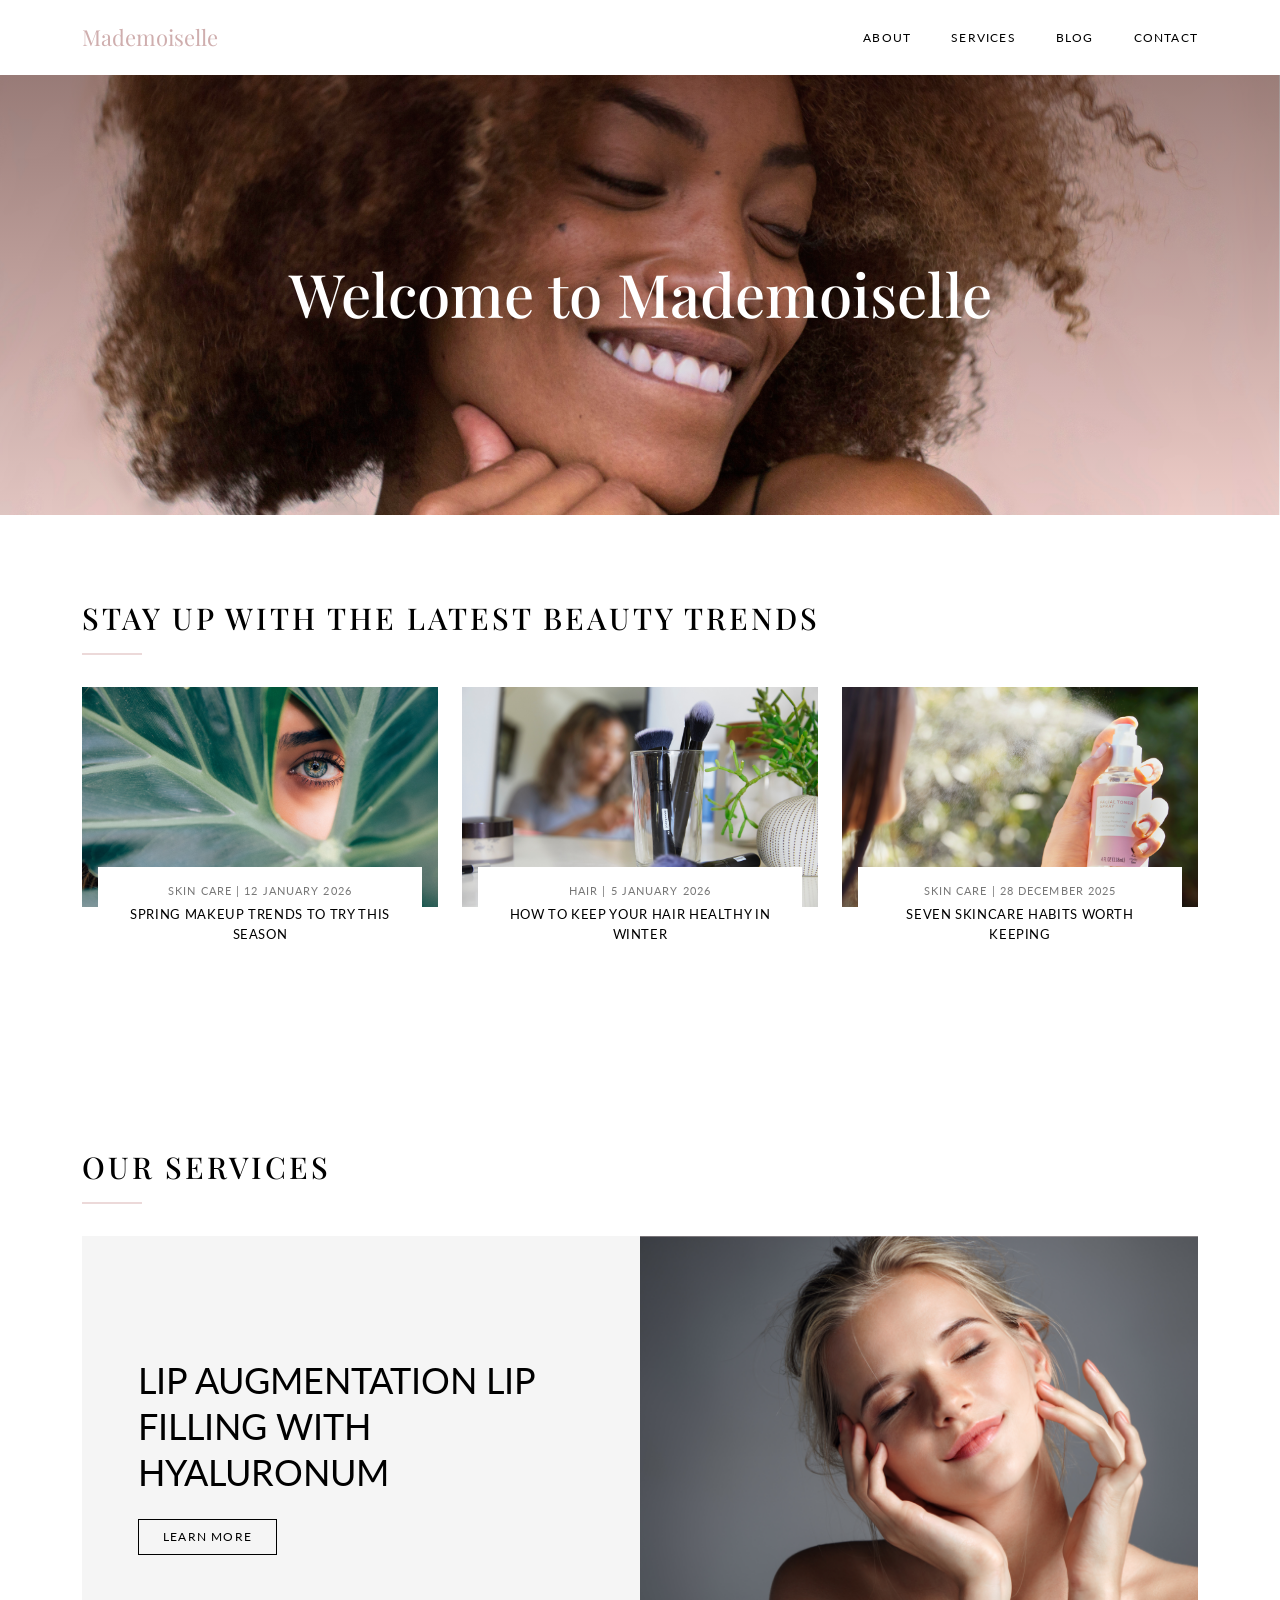
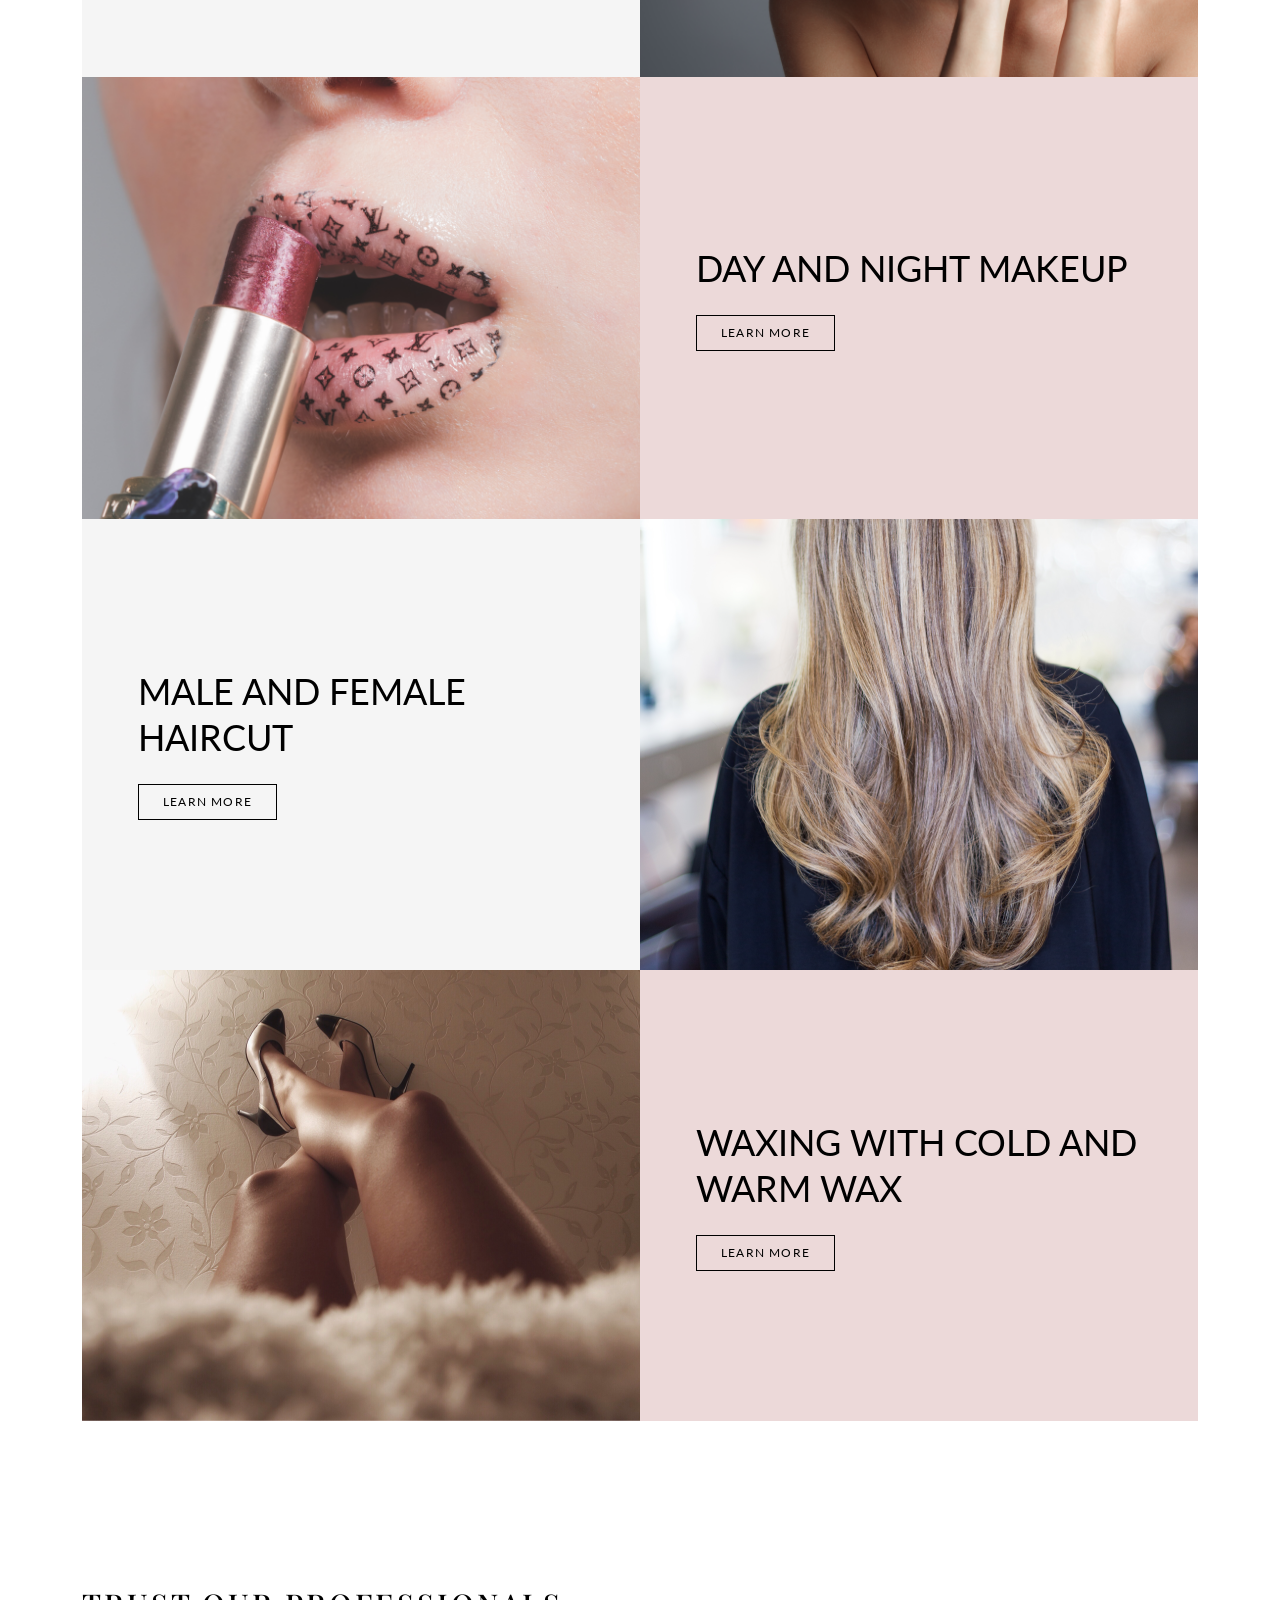
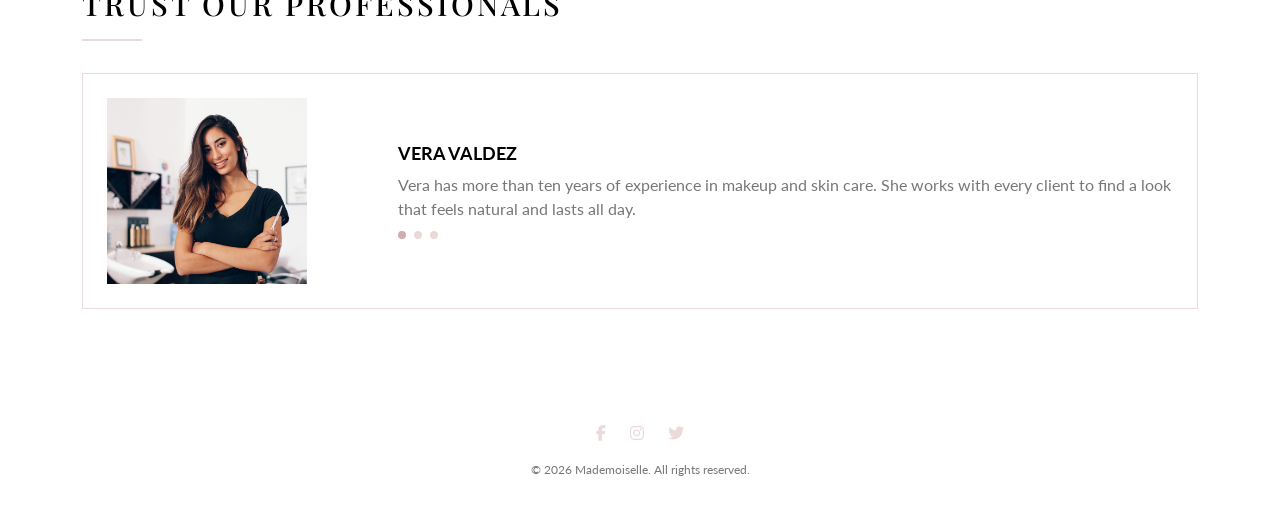
==== commit 5b4b33e9: "Services single services done!" ====
--- a/public_html/index.html
+++ b/public_html/index.html
@@ -1,32 +1,230 @@
 <!doctype html>
-<!--
-Click nbfs://nbhost/SystemFileSystem/Templates/Licenses/license-default.txt to change this license
-Click nbfs://nbhost/SystemFileSystem/Templates/Other/html.html to edit this template
--->
-<html>
+<html lang="en">
   <head>
-    <title>Website title</title>
+    <title>Mademoiselle | Beauty Salon</title>
     <meta charset="UTF-8" />
     <meta name="viewport" content="width=device-width, initial-scale=1.0" />
 
     <meta name="author" content="Nikola Pavicevic" />
-    <meta name="description" content="Web page Mademoisellle" />
-    <meta name="keywords" content="" />
+    <meta
+      name="description"
+      content="Mademoiselle is a beauty salon offering lip augmentation, makeup, haircut and waxing services." />
+    <meta name="keywords" content="beauty, salon, makeup, haircut, waxing" />
 
     <!--ios compatibility-->
     <meta name="apple-mobile-web-app-capable" content="yes" />
-    <meta name="apple-mobile-web-app-title" content="Website title" />
+    <meta name="apple-mobile-web-app-title" content="Mademoiselle" />
     <link rel="apple-touch-icon" href="apple-icon-144x144.png" />
 
     <!--Android compatibility-->
     <meta name="mobile-web-app-capable" content="yes" />
-    <meta name="application-name" content="WebSite title" />
+    <meta name="application-name" content="Mademoiselle" />
     <link rel="icon" type="image/png" href="android-icon-192x192.png" />
 
     <!-- CSS Files -->
+    <link
+      rel="stylesheet"
+      href="https://cdnjs.cloudflare.com/ajax/libs/font-awesome/6.5.1/css/all.min.css" />
     <link href="css/theme.css" rel="stylesheet" type="text/css" />
   </head>
   <body>
+    <header>
+      <!-- navbar start -->
+      <nav class="navbar navbar-expand-lg">
+        <div class="container">
+          <a class="navbar-brand" href="./index.html">Mademoiselle</a>
+          <button
+            class="navbar-toggler"
+            type="button"
+            data-bs-toggle="collapse"
+            data-bs-target="#main-menu"
+            aria-controls="main-menu"
+            aria-expanded="false"
+            aria-label="Toggle navigation">
+            <span></span>
+            <span></span>
+            <span></span>
+          </button>
+          <div class="collapse navbar-collapse" id="main-menu">
+            <ul class="navbar-nav ms-auto pt-3 pt-lg-0">
+              <li class="nav-item">
+                <a class="nav-link" href="./about.html">About</a>
+              </li>
+              <li class="nav-item">
+                <a class="nav-link" href="./services.html">Services</a>
+              </li>
+              <li class="nav-item">
+                <a class="nav-link" href="./blog.html">Blog</a>
+              </li>
+              <li class="nav-item">
+                <a class="nav-link" href="./contact.html">Contact</a>
+              </li>
+            </ul>
+          </div>
+        </div>
+      </nav>
+      <!-- navbar end -->
+    </header>
+
+    <main>
+      <!-- hero start -->
+      <section
+        class="hero hero-home d-flex align-items-center justify-content-center">
+        <div class="container">
+          <h1 class="text-center">Welcome to Mademoiselle</h1>
+        </div>
+      </section>
+      <!-- hero end -->
+
+      <!-- trends start -->
+      <section class="section trends">
+        <div class="container">
+          <h2 class="section-title">Stay up with the latest beauty trends</h2>
+          <div class="row">
+            <div class="col-md-4">
+              <article class="trend-card">
+                <a href="./single-blog.html" class="trend-card-image">
+                  <img src="images/trend01.png" alt="Trend01" />
+                </a>
+                <div class="trend-card-body">
+                  <p class="trend-card-meta">Skin care | 12 January 2026</p>
+                  <h3 class="trend-card-title">
+                    <a href="./single-blog.html">
+                      Spring makeup trends to try this season
+                    </a>
+                  </h3>
+                </div>
+              </article>
+            </div>
+            <div class="col-md-4">
+              <article class="trend-card">
+                <a href="./single-blog.html" class="trend-card-image">
+                  <img src="images/trend02.png" alt="Trend02" />
+                </a>
+                <div class="trend-card-body">
+                  <p class="trend-card-meta">Hair | 5 January 2026</p>
+                  <h3 class="trend-card-title">
+                    <a href="./single-blog.html">
+                      How to keep your hair healthy in winter
+                    </a>
+                  </h3>
+                </div>
+              </article>
+            </div>
+            <div class="col-md-4">
+              <article class="trend-card">
+                <a href="./single-blog.html" class="trend-card-image">
+                  <img src="images/trend03.png" alt="Trend03" />
+                </a>
+                <div class="trend-card-body">
+                  <p class="trend-card-meta">Skin care | 28 December 2025</p>
+                  <h3 class="trend-card-title">
+                    <a href="./single-blog.html">
+                      Seven skincare habits worth keeping
+                    </a>
+                  </h3>
+                </div>
+              </article>
+            </div>
+          </div>
+        </div>
+      </section>
+      <!-- trends end -->
+
+      <!-- services start -->
+      <section class="section services">
+        <div class="container">
+          <h2 class="section-title">Our services</h2>
+          <div class="service-list">
+            <div class="row g-0 service-row">
+              <div class="col-md-6 service-text">
+                <h3 class="service-title">
+                  Lip augmentation lip filling with hyaluronum
+                </h3>
+                <a href="./single-service.html" class="btn-learn">Learn more</a>
+              </div>
+              <div class="col-md-6 service-image">
+                <img src="images/services01.png" alt="Services01" />
+              </div>
+            </div>
+            <div class="row g-0 service-row flex-md-row-reverse">
+              <div class="col-md-6 service-text">
+                <h3 class="service-title">Day and night makeup</h3>
+                <a href="./single-service.html" class="btn-learn">Learn more</a>
+              </div>
+              <div class="col-md-6 service-image">
+                <img src="images/services02.png" alt="Services2" />
+              </div>
+            </div>
+            <div class="row g-0 service-row">
+              <div class="col-md-6 service-text">
+                <h3 class="service-title">Male and female haircut</h3>
+                <a href="./single-service.html" class="btn-learn">Learn more</a>
+              </div>
+              <div class="col-md-6 service-image">
+                <img src="images/services03.png" alt="Services3" />
+              </div>
+            </div>
+            <div class="row g-0 service-row flex-md-row-reverse">
+              <div class="col-md-6 service-text">
+                <h3 class="service-title">Waxing with cold and warm wax</h3>
+                <a href="./single-service.html" class="btn-learn">Learn more</a>
+              </div>
+              <div class="col-md-6 service-image">
+                <img src="images/services04.png" alt="Services4" />
+              </div>
+            </div>
+          </div>
+        </div>
+      </section>
+      <!-- services end -->
+
+      <!-- professionals start -->
+      <section class="section professionals">
+        <div class="container">
+          <h2 class="section-title">Trust our professionals</h2>
+          <article class="professional">
+            <div class="row g-0 align-items-center">
+              <div class="col-md-3">
+                <img src="images/profesional.png" alt="Vera Valdez" />
+              </div>
+              <div class="col-md-9 professional-body">
+                <h3 class="professional-name">Vera Valdez</h3>
+                <p>
+                  Vera has more than ten years of experience in makeup and skin
+                  care. She works with every client to find a look that feels
+                  natural and lasts all day.
+                </p>
+                <ul class="professional-dots">
+                  <li class="active"></li>
+                  <li></li>
+                  <li></li>
+                </ul>
+              </div>
+            </div>
+          </article>
+        </div>
+      </section>
+      <!-- professionals end -->
+    </main>
+
+    <footer>
+      <div class="container">
+        <div class="social">
+          <a href="#" class="social-icon" aria-label="Facebook">
+            <i class="fa-brands fa-facebook-f"></i>
+          </a>
+          <a href="#" class="social-icon" aria-label="Instagram">
+            <i class="fa-brands fa-instagram"></i>
+          </a>
+          <a href="#" class="social-icon" aria-label="Twitter">
+            <i class="fa-brands fa-twitter"></i>
+          </a>
+        </div>
+        <p class="copyright">&copy; 2026 Mademoiselle. All rights reserved.</p>
+      </div>
+    </footer>
+
     <script src="js/jquery.js" type="text/javascript"></script>
     <script src="js/bootstrap.bundle.min.js" type="text/javascript"></script>
     <script src="js/main.js" type="text/javascript"></script>
--- a/public_html/css/theme.css
+++ b/public_html/css/theme.css
@@ -1,7 +1,12503 @@
-html{font-size:10px}/*!
-   * Bootstrap  v5.3.3 (https://getbootstrap.com/)
-   * Copyright 2011-2024 The Bootstrap Authors
-   * Licensed under MIT (https://github.com/twbs/bootstrap/blob/main/LICENSE)
-   */:root,[data-bs-theme="light"]{--bs-blue: #0d6efd;--bs-indigo: #6610f2;--bs-purple: #6f42c1;--bs-pink: #d63384;--bs-red: #dc3545;--bs-orange: #fd7e14;--bs-yellow: #ffc107;--bs-green: #198754;--bs-teal: #20c997;--bs-cyan: #0dcaf0;--bs-black: #000;--bs-white: #fff;--bs-gray: #6c757d;--bs-gray-dark: #343a40;--bs-gray-100: #f8f9fa;--bs-gray-200: #e9ecef;--bs-gray-300: #dee2e6;--bs-gray-400: #ced4da;--bs-gray-500: #adb5bd;--bs-gray-600: #6c757d;--bs-gray-700: #495057;--bs-gray-800: #343a40;--bs-gray-900: #212529;--bs-primary: #0d6efd;--bs-secondary: #6c757d;--bs-success: #198754;--bs-info: #0dcaf0;--bs-warning: #ffc107;--bs-danger: #dc3545;--bs-light: #f8f9fa;--bs-dark: #212529;--bs-primary-rgb: 13,110,253;--bs-secondary-rgb: 108,117,125;--bs-success-rgb: 25,135,84;--bs-info-rgb: 13,202,240;--bs-warning-rgb: 255,193,7;--bs-danger-rgb: 220,53,69;--bs-light-rgb: 248,249,250;--bs-dark-rgb: 33,37,41;--bs-primary-text-emphasis: #052c65;--bs-secondary-text-emphasis: #2b2f32;--bs-success-text-emphasis: #0a3622;--bs-info-text-emphasis: #055160;--bs-warning-text-emphasis: #664d03;--bs-danger-text-emphasis: #58151c;--bs-light-text-emphasis: #495057;--bs-dark-text-emphasis: #495057;--bs-primary-bg-subtle: #cfe2ff;--bs-secondary-bg-subtle: #e2e3e5;--bs-success-bg-subtle: #d1e7dd;--bs-info-bg-subtle: #cff4fc;--bs-warning-bg-subtle: #fff3cd;--bs-danger-bg-subtle: #f8d7da;--bs-light-bg-subtle: #fcfcfd;--bs-dark-bg-subtle: #ced4da;--bs-primary-border-subtle: #9ec5fe;--bs-secondary-border-subtle: #c4c8cb;--bs-success-border-subtle: #a3cfbb;--bs-info-border-subtle: #9eeaf9;--bs-warning-border-subtle: #ffe69c;--bs-danger-border-subtle: #f1aeb5;--bs-light-border-subtle: #e9ecef;--bs-dark-border-subtle: #adb5bd;--bs-white-rgb: 255,255,255;--bs-black-rgb: 0,0,0;--bs-font-sans-serif: system-ui, -apple-system, "Segoe UI", Roboto, "Helvetica Neue", "Noto Sans", "Liberation Sans", Arial, sans-serif, "Apple Color Emoji", "Segoe UI Emoji", "Segoe UI Symbol", "Noto Color Emoji";--bs-font-monospace: SFMono-Regular, Menlo, Monaco, Consolas, "Liberation Mono", "Courier New", monospace;--bs-gradient: linear-gradient(180deg, rgba(255,255,255,0.15), rgba(255,255,255,0));--bs-body-font-family: var(--bs-font-sans-serif);--bs-body-font-size:calc(1.285rem + .42vw);--bs-body-font-weight: 400;--bs-body-line-height: 1.5;--bs-body-color: #212529;--bs-body-color-rgb: 33,37,41;--bs-body-bg: #fff;--bs-body-bg-rgb: 255,255,255;--bs-emphasis-color: #000;--bs-emphasis-color-rgb: 0,0,0;--bs-secondary-color: rgba(33,37,41,0.75);--bs-secondary-color-rgb: 33,37,41;--bs-secondary-bg: #e9ecef;--bs-secondary-bg-rgb: 233,236,239;--bs-tertiary-color: rgba(33,37,41,0.5);--bs-tertiary-color-rgb: 33,37,41;--bs-tertiary-bg: #f8f9fa;--bs-tertiary-bg-rgb: 248,249,250;--bs-heading-color: inherit;--bs-link-color: #0d6efd;--bs-link-color-rgb: 13,110,253;--bs-link-decoration: underline;--bs-link-hover-color: #0a58ca;--bs-link-hover-color-rgb: 10,88,202;--bs-code-color: #d63384;--bs-highlight-color: #212529;--bs-highlight-bg: #fff3cd;--bs-border-width: 1px;--bs-border-style: solid;--bs-border-color: #dee2e6;--bs-border-color-translucent: rgba(0,0,0,0.175);--bs-border-radius: .375rem;--bs-border-radius-sm: .25rem;--bs-border-radius-lg: .5rem;--bs-border-radius-xl: 1rem;--bs-border-radius-xxl: 2rem;--bs-border-radius-2xl: var(--bs-border-radius-xxl);--bs-border-radius-pill: 50rem;--bs-box-shadow: 0 0.5rem 1rem rgba(0,0,0,0.15);--bs-box-shadow-sm: 0 0.125rem 0.25rem rgba(0,0,0,0.075);--bs-box-shadow-lg: 0 1rem 3rem rgba(0,0,0,0.175);--bs-box-shadow-inset: inset 0 1px 2px rgba(0,0,0,0.075);--bs-focus-ring-width: .25rem;--bs-focus-ring-opacity: .25;--bs-focus-ring-color: rgba(13,110,253,0.25);--bs-form-valid-color: #198754;--bs-form-valid-border-color: #198754;--bs-form-invalid-color: #dc3545;--bs-form-invalid-border-color: #dc3545}@media (min-width: 1200px){:root,[data-bs-theme="light"]{--bs-body-font-size:1.6rem}}[data-bs-theme="dark"]{color-scheme:dark;--bs-body-color: #dee2e6;--bs-body-color-rgb: 222,226,230;--bs-body-bg: #212529;--bs-body-bg-rgb: 33,37,41;--bs-emphasis-color: #fff;--bs-emphasis-color-rgb: 255,255,255;--bs-secondary-color: rgba(222,226,230,0.75);--bs-secondary-color-rgb: 222,226,230;--bs-secondary-bg: #343a40;--bs-secondary-bg-rgb: 52,58,64;--bs-tertiary-color: rgba(222,226,230,0.5);--bs-tertiary-color-rgb: 222,226,230;--bs-tertiary-bg: #2b3035;--bs-tertiary-bg-rgb: 43,48,53;--bs-primary-text-emphasis: #6ea8fe;--bs-secondary-text-emphasis: #a7acb1;--bs-success-text-emphasis: #75b798;--bs-info-text-emphasis: #6edff6;--bs-warning-text-emphasis: #ffda6a;--bs-danger-text-emphasis: #ea868f;--bs-light-text-emphasis: #f8f9fa;--bs-dark-text-emphasis: #dee2e6;--bs-primary-bg-subtle: #031633;--bs-secondary-bg-subtle: #161719;--bs-success-bg-subtle: #051b11;--bs-info-bg-subtle: #032830;--bs-warning-bg-subtle: #332701;--bs-danger-bg-subtle: #2c0b0e;--bs-light-bg-subtle: #343a40;--bs-dark-bg-subtle: #1a1d20;--bs-primary-border-subtle: #084298;--bs-secondary-border-subtle: #41464b;--bs-success-border-subtle: #0f5132;--bs-info-border-subtle: #087990;--bs-warning-border-subtle: #997404;--bs-danger-border-subtle: #842029;--bs-light-border-subtle: #495057;--bs-dark-border-subtle: #343a40;--bs-heading-color: inherit;--bs-link-color: #6ea8fe;--bs-link-hover-color: #8bb9fe;--bs-link-color-rgb: 110,168,254;--bs-link-hover-color-rgb: 139,185,254;--bs-code-color: #e685b5;--bs-highlight-color: #dee2e6;--bs-highlight-bg: #664d03;--bs-border-color: #495057;--bs-border-color-translucent: rgba(255,255,255,0.15);--bs-form-valid-color: #75b798;--bs-form-valid-border-color: #75b798;--bs-form-invalid-color: #ea868f;--bs-form-invalid-border-color: #ea868f}*,*::before,*::after{box-sizing:border-box}@media (prefers-reduced-motion: no-preference){:root{scroll-behavior:smooth}}body{margin:0;font-family:var(--bs-body-font-family);font-size:var(--bs-body-font-size);font-weight:var(--bs-body-font-weight);line-height:var(--bs-body-line-height);color:var(--bs-body-color);text-align:var(--bs-body-text-align);background-color:var(--bs-body-bg);-webkit-text-size-adjust:100%;-webkit-tap-highlight-color:rgba(0,0,0,0)}hr{margin:1rem 0;color:inherit;border:0;border-top:var(--bs-border-width) solid;opacity:.25}h1,.h1,h2,.h2,h3,.h3,h4,.h4,h5,.h5,h6,.h6{margin-top:0;margin-bottom:.5rem;font-weight:500;line-height:1.2;color:var(--bs-heading-color)}h1,.h1{font-size:calc(1.525rem + 3.3vw)}@media (min-width: 1200px){h1,.h1{font-size:4rem}}h2,.h2{font-size:calc(1.445rem + 2.34vw)}@media (min-width: 1200px){h2,.h2{font-size:3.2rem}}h3,.h3{font-size:calc(1.405rem + 1.86vw)}@media (min-width: 1200px){h3,.h3{font-size:2.8rem}}h4,.h4{font-size:calc(1.365rem + 1.38vw)}@media (min-width: 1200px){h4,.h4{font-size:2.4rem}}h5,.h5{font-size:calc(1.325rem + .9vw)}@media (min-width: 1200px){h5,.h5{font-size:2rem}}h6,.h6{font-size:calc(1.285rem + .42vw)}@media (min-width: 1200px){h6,.h6{font-size:1.6rem}}p{margin-top:0;margin-bottom:1rem}abbr[title]{text-decoration:underline dotted;cursor:help;text-decoration-skip-ink:none}address{margin-bottom:1rem;font-style:normal;line-height:inherit}ol,ul{padding-left:2rem}ol,ul,dl{margin-top:0;margin-bottom:1rem}ol ol,ul ul,ol ul,ul ol{margin-bottom:0}dt{font-weight:700}dd{margin-bottom:.5rem;margin-left:0}blockquote{margin:0 0 1rem}b,strong{font-weight:bolder}small,.small{font-size:.875em}mark,.mark{padding:.1875em;color:var(--bs-highlight-color);background-color:var(--bs-highlight-bg)}sub,sup{position:relative;font-size:.75em;line-height:0;vertical-align:baseline}sub{bottom:-.25em}sup{top:-.5em}a{color:rgba(var(--bs-link-color-rgb), var(--bs-link-opacity, 1));text-decoration:underline}a:hover{--bs-link-color-rgb: var(--bs-link-hover-color-rgb)}a:not([href]):not([class]),a:not([href]):not([class]):hover{color:inherit;text-decoration:none}pre,code,kbd,samp{font-family:var(--bs-font-monospace);font-size:1em}pre{display:block;margin-top:0;margin-bottom:1rem;overflow:auto;font-size:.875em}pre code{font-size:inherit;color:inherit;word-break:normal}code{font-size:.875em;color:var(--bs-code-color);word-wrap:break-word}a>code{color:inherit}kbd{padding:.1875rem .375rem;font-size:.875em;color:var(--bs-body-bg);background-color:var(--bs-body-color);border-radius:.25rem}kbd kbd{padding:0;font-size:1em}figure{margin:0 0 1rem}img,svg{vertical-align:middle}table{caption-side:bottom;border-collapse:collapse}caption{padding-top:.5rem;padding-bottom:.5rem;color:var(--bs-secondary-color);text-align:left}th{text-align:inherit;text-align:-webkit-match-parent}thead,tbody,tfoot,tr,td,th{border-color:inherit;border-style:solid;border-width:0}label{display:inline-block}button{border-radius:0}button:focus:not(:focus-visible){outline:0}input,button,select,optgroup,textarea{margin:0;font-family:inherit;font-size:inherit;line-height:inherit}button,select{text-transform:none}[role="button"]{cursor:pointer}select{word-wrap:normal}select:disabled{opacity:1}[list]:not([type="date"]):not([type="datetime-local"]):not([type="month"]):not([type="week"]):not([type="time"])::-webkit-calendar-picker-indicator{display:none !important}button,[type="button"],[type="reset"],[type="submit"]{-webkit-appearance:button}button:not(:disabled),[type="button"]:not(:disabled),[type="reset"]:not(:disabled),[type="submit"]:not(:disabled){cursor:pointer}::-moz-focus-inner{padding:0;border-style:none}textarea{resize:vertical}fieldset{min-width:0;padding:0;margin:0;border:0}legend{float:left;width:100%;padding:0;margin-bottom:.5rem;font-size:calc(1.275rem + .3vw);line-height:inherit}@media (min-width: 1200px){legend{font-size:1.5rem}}legend+*{clear:left}::-webkit-datetime-edit-fields-wrapper,::-webkit-datetime-edit-text,::-webkit-datetime-edit-minute,::-webkit-datetime-edit-hour-field,::-webkit-datetime-edit-day-field,::-webkit-datetime-edit-month-field,::-webkit-datetime-edit-year-field{padding:0}::-webkit-inner-spin-button{height:auto}[type="search"]{-webkit-appearance:textfield;outline-offset:-2px}::-webkit-search-decoration{-webkit-appearance:none}::-webkit-color-swatch-wrapper{padding:0}::file-selector-button{font:inherit;-webkit-appearance:button}output{display:inline-block}iframe{border:0}summary{display:list-item;cursor:pointer}progress{vertical-align:baseline}[hidden]{display:none !important}.lead{font-size:calc(1.325rem + .9vw);font-weight:300}@media (min-width: 1200px){.lead{font-size:2rem}}.display-1{font-size:calc(1.625rem + 4.5vw);font-weight:300;line-height:1.2}@media (min-width: 1200px){.display-1{font-size:5rem}}.display-2{font-size:calc(1.575rem + 3.9vw);font-weight:300;line-height:1.2}@media (min-width: 1200px){.display-2{font-size:4.5rem}}.display-3{font-size:calc(1.525rem + 3.3vw);font-weight:300;line-height:1.2}@media (min-width: 1200px){.display-3{font-size:4rem}}.display-4{font-size:calc(1.475rem + 2.7vw);font-weight:300;line-height:1.2}@media (min-width: 1200px){.display-4{font-size:3.5rem}}.display-5{font-size:calc(1.425rem + 2.1vw);font-weight:300;line-height:1.2}@media (min-width: 1200px){.display-5{font-size:3rem}}.display-6{font-size:calc(1.375rem + 1.5vw);font-weight:300;line-height:1.2}@media (min-width: 1200px){.display-6{font-size:2.5rem}}.list-unstyled{padding-left:0;list-style:none}.list-inline{padding-left:0;list-style:none}.list-inline-item{display:inline-block}.list-inline-item:not(:last-child){margin-right:.5rem}.initialism{font-size:.875em;text-transform:uppercase}.blockquote{margin-bottom:1rem;font-size:calc(1.325rem + .9vw)}@media (min-width: 1200px){.blockquote{font-size:2rem}}.blockquote>:last-child{margin-bottom:0}.blockquote-footer{margin-top:-1rem;margin-bottom:1rem;font-size:.875em;color:#6c757d}.blockquote-footer::before{content:"\2014\00A0"}.img-fluid{max-width:100%;height:auto}.img-thumbnail{padding:.25rem;background-color:var(--bs-body-bg);border:var(--bs-border-width) solid var(--bs-border-color);border-radius:var(--bs-border-radius);max-width:100%;height:auto}.figure{display:inline-block}.figure-img{margin-bottom:.5rem;line-height:1}.figure-caption{font-size:.875em;color:var(--bs-secondary-color)}.container,.container-fluid,.container-sm,.container-md,.container-lg,.container-xl,.container-xxl{--bs-gutter-x: 1.5rem;--bs-gutter-y: 0;width:100%;padding-right:calc(var(--bs-gutter-x) * .5);padding-left:calc(var(--bs-gutter-x) * .5);margin-right:auto;margin-left:auto}@media (min-width: 576px){.container,.container-sm{max-width:540px}}@media (min-width: 768px){.container,.container-sm,.container-md{max-width:720px}}@media (min-width: 992px){.container,.container-sm,.container-md,.container-lg{max-width:960px}}@media (min-width: 1200px){.container,.container-sm,.container-md,.container-lg,.container-xl{max-width:1140px}}@media (min-width: 1400px){.container,.container-sm,.container-md,.container-lg,.container-xl,.container-xxl{max-width:1320px}}:root{--bs-breakpoint-xs: 0;--bs-breakpoint-sm: 576px;--bs-breakpoint-md: 768px;--bs-breakpoint-lg: 992px;--bs-breakpoint-xl: 1200px;--bs-breakpoint-xxl: 1400px}.row{--bs-gutter-x: 1.5rem;--bs-gutter-y: 0;display:flex;flex-wrap:wrap;margin-top:calc(-1 * var(--bs-gutter-y));margin-right:calc(-.5 * var(--bs-gutter-x));margin-left:calc(-.5 * var(--bs-gutter-x))}.row>*{flex-shrink:0;width:100%;max-width:100%;padding-right:calc(var(--bs-gutter-x) * .5);padding-left:calc(var(--bs-gutter-x) * .5);margin-top:var(--bs-gutter-y)}.col{flex:1 0 0%}.row-cols-auto>*{flex:0 0 auto;width:auto}.row-cols-1>*{flex:0 0 auto;width:100%}.row-cols-2>*{flex:0 0 auto;width:50%}.row-cols-3>*{flex:0 0 auto;width:33.33333%}.row-cols-4>*{flex:0 0 auto;width:25%}.row-cols-5>*{flex:0 0 auto;width:20%}.row-cols-6>*{flex:0 0 auto;width:16.66667%}.col-auto{flex:0 0 auto;width:auto}.col-1{flex:0 0 auto;width:8.33333%}.col-2{flex:0 0 auto;width:16.66667%}.col-3{flex:0 0 auto;width:25%}.col-4{flex:0 0 auto;width:33.33333%}.col-5{flex:0 0 auto;width:41.66667%}.col-6{flex:0 0 auto;width:50%}.col-7{flex:0 0 auto;width:58.33333%}.col-8{flex:0 0 auto;width:66.66667%}.col-9{flex:0 0 auto;width:75%}.col-10{flex:0 0 auto;width:83.33333%}.col-11{flex:0 0 auto;width:91.66667%}.col-12{flex:0 0 auto;width:100%}.offset-1{margin-left:8.33333%}.offset-2{margin-left:16.66667%}.offset-3{margin-left:25%}.offset-4{margin-left:33.33333%}.offset-5{margin-left:41.66667%}.offset-6{margin-left:50%}.offset-7{margin-left:58.33333%}.offset-8{margin-left:66.66667%}.offset-9{margin-left:75%}.offset-10{margin-left:83.33333%}.offset-11{margin-left:91.66667%}.g-0,.gx-0{--bs-gutter-x: 0}.g-0,.gy-0{--bs-gutter-y: 0}.g-1,.gx-1{--bs-gutter-x: .25rem}.g-1,.gy-1{--bs-gutter-y: .25rem}.g-2,.gx-2{--bs-gutter-x: .5rem}.g-2,.gy-2{--bs-gutter-y: .5rem}.g-3,.gx-3{--bs-gutter-x: 1rem}.g-3,.gy-3{--bs-gutter-y: 1rem}.g-4,.gx-4{--bs-gutter-x: 1.5rem}.g-4,.gy-4{--bs-gutter-y: 1.5rem}.g-5,.gx-5{--bs-gutter-x: 3rem}.g-5,.gy-5{--bs-gutter-y: 3rem}@media (min-width: 576px){.col-sm{flex:1 0 0%}.row-cols-sm-auto>*{flex:0 0 auto;width:auto}.row-cols-sm-1>*{flex:0 0 auto;width:100%}.row-cols-sm-2>*{flex:0 0 auto;width:50%}.row-cols-sm-3>*{flex:0 0 auto;width:33.33333%}.row-cols-sm-4>*{flex:0 0 auto;width:25%}.row-cols-sm-5>*{flex:0 0 auto;width:20%}.row-cols-sm-6>*{flex:0 0 auto;width:16.66667%}.col-sm-auto{flex:0 0 auto;width:auto}.col-sm-1{flex:0 0 auto;width:8.33333%}.col-sm-2{flex:0 0 auto;width:16.66667%}.col-sm-3{flex:0 0 auto;width:25%}.col-sm-4{flex:0 0 auto;width:33.33333%}.col-sm-5{flex:0 0 auto;width:41.66667%}.col-sm-6{flex:0 0 auto;width:50%}.col-sm-7{flex:0 0 auto;width:58.33333%}.col-sm-8{flex:0 0 auto;width:66.66667%}.col-sm-9{flex:0 0 auto;width:75%}.col-sm-10{flex:0 0 auto;width:83.33333%}.col-sm-11{flex:0 0 auto;width:91.66667%}.col-sm-12{flex:0 0 auto;width:100%}.offset-sm-0{margin-left:0}.offset-sm-1{margin-left:8.33333%}.offset-sm-2{margin-left:16.66667%}.offset-sm-3{margin-left:25%}.offset-sm-4{margin-left:33.33333%}.offset-sm-5{margin-left:41.66667%}.offset-sm-6{margin-left:50%}.offset-sm-7{margin-left:58.33333%}.offset-sm-8{margin-left:66.66667%}.offset-sm-9{margin-left:75%}.offset-sm-10{margin-left:83.33333%}.offset-sm-11{margin-left:91.66667%}.g-sm-0,.gx-sm-0{--bs-gutter-x: 0}.g-sm-0,.gy-sm-0{--bs-gutter-y: 0}.g-sm-1,.gx-sm-1{--bs-gutter-x: .25rem}.g-sm-1,.gy-sm-1{--bs-gutter-y: .25rem}.g-sm-2,.gx-sm-2{--bs-gutter-x: .5rem}.g-sm-2,.gy-sm-2{--bs-gutter-y: .5rem}.g-sm-3,.gx-sm-3{--bs-gutter-x: 1rem}.g-sm-3,.gy-sm-3{--bs-gutter-y: 1rem}.g-sm-4,.gx-sm-4{--bs-gutter-x: 1.5rem}.g-sm-4,.gy-sm-4{--bs-gutter-y: 1.5rem}.g-sm-5,.gx-sm-5{--bs-gutter-x: 3rem}.g-sm-5,.gy-sm-5{--bs-gutter-y: 3rem}}@media (min-width: 768px){.col-md{flex:1 0 0%}.row-cols-md-auto>*{flex:0 0 auto;width:auto}.row-cols-md-1>*{flex:0 0 auto;width:100%}.row-cols-md-2>*{flex:0 0 auto;width:50%}.row-cols-md-3>*{flex:0 0 auto;width:33.33333%}.row-cols-md-4>*{flex:0 0 auto;width:25%}.row-cols-md-5>*{flex:0 0 auto;width:20%}.row-cols-md-6>*{flex:0 0 auto;width:16.66667%}.col-md-auto{flex:0 0 auto;width:auto}.col-md-1{flex:0 0 auto;width:8.33333%}.col-md-2{flex:0 0 auto;width:16.66667%}.col-md-3{flex:0 0 auto;width:25%}.col-md-4{flex:0 0 auto;width:33.33333%}.col-md-5{flex:0 0 auto;width:41.66667%}.col-md-6{flex:0 0 auto;width:50%}.col-md-7{flex:0 0 auto;width:58.33333%}.col-md-8{flex:0 0 auto;width:66.66667%}.col-md-9{flex:0 0 auto;width:75%}.col-md-10{flex:0 0 auto;width:83.33333%}.col-md-11{flex:0 0 auto;width:91.66667%}.col-md-12{flex:0 0 auto;width:100%}.offset-md-0{margin-left:0}.offset-md-1{margin-left:8.33333%}.offset-md-2{margin-left:16.66667%}.offset-md-3{margin-left:25%}.offset-md-4{margin-left:33.33333%}.offset-md-5{margin-left:41.66667%}.offset-md-6{margin-left:50%}.offset-md-7{margin-left:58.33333%}.offset-md-8{margin-left:66.66667%}.offset-md-9{margin-left:75%}.offset-md-10{margin-left:83.33333%}.offset-md-11{margin-left:91.66667%}.g-md-0,.gx-md-0{--bs-gutter-x: 0}.g-md-0,.gy-md-0{--bs-gutter-y: 0}.g-md-1,.gx-md-1{--bs-gutter-x: .25rem}.g-md-1,.gy-md-1{--bs-gutter-y: .25rem}.g-md-2,.gx-md-2{--bs-gutter-x: .5rem}.g-md-2,.gy-md-2{--bs-gutter-y: .5rem}.g-md-3,.gx-md-3{--bs-gutter-x: 1rem}.g-md-3,.gy-md-3{--bs-gutter-y: 1rem}.g-md-4,.gx-md-4{--bs-gutter-x: 1.5rem}.g-md-4,.gy-md-4{--bs-gutter-y: 1.5rem}.g-md-5,.gx-md-5{--bs-gutter-x: 3rem}.g-md-5,.gy-md-5{--bs-gutter-y: 3rem}}@media (min-width: 992px){.col-lg{flex:1 0 0%}.row-cols-lg-auto>*{flex:0 0 auto;width:auto}.row-cols-lg-1>*{flex:0 0 auto;width:100%}.row-cols-lg-2>*{flex:0 0 auto;width:50%}.row-cols-lg-3>*{flex:0 0 auto;width:33.33333%}.row-cols-lg-4>*{flex:0 0 auto;width:25%}.row-cols-lg-5>*{flex:0 0 auto;width:20%}.row-cols-lg-6>*{flex:0 0 auto;width:16.66667%}.col-lg-auto{flex:0 0 auto;width:auto}.col-lg-1{flex:0 0 auto;width:8.33333%}.col-lg-2{flex:0 0 auto;width:16.66667%}.col-lg-3{flex:0 0 auto;width:25%}.col-lg-4{flex:0 0 auto;width:33.33333%}.col-lg-5{flex:0 0 auto;width:41.66667%}.col-lg-6{flex:0 0 auto;width:50%}.col-lg-7{flex:0 0 auto;width:58.33333%}.col-lg-8{flex:0 0 auto;width:66.66667%}.col-lg-9{flex:0 0 auto;width:75%}.col-lg-10{flex:0 0 auto;width:83.33333%}.col-lg-11{flex:0 0 auto;width:91.66667%}.col-lg-12{flex:0 0 auto;width:100%}.offset-lg-0{margin-left:0}.offset-lg-1{margin-left:8.33333%}.offset-lg-2{margin-left:16.66667%}.offset-lg-3{margin-left:25%}.offset-lg-4{margin-left:33.33333%}.offset-lg-5{margin-left:41.66667%}.offset-lg-6{margin-left:50%}.offset-lg-7{margin-left:58.33333%}.offset-lg-8{margin-left:66.66667%}.offset-lg-9{margin-left:75%}.offset-lg-10{margin-left:83.33333%}.offset-lg-11{margin-left:91.66667%}.g-lg-0,.gx-lg-0{--bs-gutter-x: 0}.g-lg-0,.gy-lg-0{--bs-gutter-y: 0}.g-lg-1,.gx-lg-1{--bs-gutter-x: .25rem}.g-lg-1,.gy-lg-1{--bs-gutter-y: .25rem}.g-lg-2,.gx-lg-2{--bs-gutter-x: .5rem}.g-lg-2,.gy-lg-2{--bs-gutter-y: .5rem}.g-lg-3,.gx-lg-3{--bs-gutter-x: 1rem}.g-lg-3,.gy-lg-3{--bs-gutter-y: 1rem}.g-lg-4,.gx-lg-4{--bs-gutter-x: 1.5rem}.g-lg-4,.gy-lg-4{--bs-gutter-y: 1.5rem}.g-lg-5,.gx-lg-5{--bs-gutter-x: 3rem}.g-lg-5,.gy-lg-5{--bs-gutter-y: 3rem}}@media (min-width: 1200px){.col-xl{flex:1 0 0%}.row-cols-xl-auto>*{flex:0 0 auto;width:auto}.row-cols-xl-1>*{flex:0 0 auto;width:100%}.row-cols-xl-2>*{flex:0 0 auto;width:50%}.row-cols-xl-3>*{flex:0 0 auto;width:33.33333%}.row-cols-xl-4>*{flex:0 0 auto;width:25%}.row-cols-xl-5>*{flex:0 0 auto;width:20%}.row-cols-xl-6>*{flex:0 0 auto;width:16.66667%}.col-xl-auto{flex:0 0 auto;width:auto}.col-xl-1{flex:0 0 auto;width:8.33333%}.col-xl-2{flex:0 0 auto;width:16.66667%}.col-xl-3{flex:0 0 auto;width:25%}.col-xl-4{flex:0 0 auto;width:33.33333%}.col-xl-5{flex:0 0 auto;width:41.66667%}.col-xl-6{flex:0 0 auto;width:50%}.col-xl-7{flex:0 0 auto;width:58.33333%}.col-xl-8{flex:0 0 auto;width:66.66667%}.col-xl-9{flex:0 0 auto;width:75%}.col-xl-10{flex:0 0 auto;width:83.33333%}.col-xl-11{flex:0 0 auto;width:91.66667%}.col-xl-12{flex:0 0 auto;width:100%}.offset-xl-0{margin-left:0}.offset-xl-1{margin-left:8.33333%}.offset-xl-2{margin-left:16.66667%}.offset-xl-3{margin-left:25%}.offset-xl-4{margin-left:33.33333%}.offset-xl-5{margin-left:41.66667%}.offset-xl-6{margin-left:50%}.offset-xl-7{margin-left:58.33333%}.offset-xl-8{margin-left:66.66667%}.offset-xl-9{margin-left:75%}.offset-xl-10{margin-left:83.33333%}.offset-xl-11{margin-left:91.66667%}.g-xl-0,.gx-xl-0{--bs-gutter-x: 0}.g-xl-0,.gy-xl-0{--bs-gutter-y: 0}.g-xl-1,.gx-xl-1{--bs-gutter-x: .25rem}.g-xl-1,.gy-xl-1{--bs-gutter-y: .25rem}.g-xl-2,.gx-xl-2{--bs-gutter-x: .5rem}.g-xl-2,.gy-xl-2{--bs-gutter-y: .5rem}.g-xl-3,.gx-xl-3{--bs-gutter-x: 1rem}.g-xl-3,.gy-xl-3{--bs-gutter-y: 1rem}.g-xl-4,.gx-xl-4{--bs-gutter-x: 1.5rem}.g-xl-4,.gy-xl-4{--bs-gutter-y: 1.5rem}.g-xl-5,.gx-xl-5{--bs-gutter-x: 3rem}.g-xl-5,.gy-xl-5{--bs-gutter-y: 3rem}}@media (min-width: 1400px){.col-xxl{flex:1 0 0%}.row-cols-xxl-auto>*{flex:0 0 auto;width:auto}.row-cols-xxl-1>*{flex:0 0 auto;width:100%}.row-cols-xxl-2>*{flex:0 0 auto;width:50%}.row-cols-xxl-3>*{flex:0 0 auto;width:33.33333%}.row-cols-xxl-4>*{flex:0 0 auto;width:25%}.row-cols-xxl-5>*{flex:0 0 auto;width:20%}.row-cols-xxl-6>*{flex:0 0 auto;width:16.66667%}.col-xxl-auto{flex:0 0 auto;width:auto}.col-xxl-1{flex:0 0 auto;width:8.33333%}.col-xxl-2{flex:0 0 auto;width:16.66667%}.col-xxl-3{flex:0 0 auto;width:25%}.col-xxl-4{flex:0 0 auto;width:33.33333%}.col-xxl-5{flex:0 0 auto;width:41.66667%}.col-xxl-6{flex:0 0 auto;width:50%}.col-xxl-7{flex:0 0 auto;width:58.33333%}.col-xxl-8{flex:0 0 auto;width:66.66667%}.col-xxl-9{flex:0 0 auto;width:75%}.col-xxl-10{flex:0 0 auto;width:83.33333%}.col-xxl-11{flex:0 0 auto;width:91.66667%}.col-xxl-12{flex:0 0 auto;width:100%}.offset-xxl-0{margin-left:0}.offset-xxl-1{margin-left:8.33333%}.offset-xxl-2{margin-left:16.66667%}.offset-xxl-3{margin-left:25%}.offset-xxl-4{margin-left:33.33333%}.offset-xxl-5{margin-left:41.66667%}.offset-xxl-6{margin-left:50%}.offset-xxl-7{margin-left:58.33333%}.offset-xxl-8{margin-left:66.66667%}.offset-xxl-9{margin-left:75%}.offset-xxl-10{margin-left:83.33333%}.offset-xxl-11{margin-left:91.66667%}.g-xxl-0,.gx-xxl-0{--bs-gutter-x: 0}.g-xxl-0,.gy-xxl-0{--bs-gutter-y: 0}.g-xxl-1,.gx-xxl-1{--bs-gutter-x: .25rem}.g-xxl-1,.gy-xxl-1{--bs-gutter-y: .25rem}.g-xxl-2,.gx-xxl-2{--bs-gutter-x: .5rem}.g-xxl-2,.gy-xxl-2{--bs-gutter-y: .5rem}.g-xxl-3,.gx-xxl-3{--bs-gutter-x: 1rem}.g-xxl-3,.gy-xxl-3{--bs-gutter-y: 1rem}.g-xxl-4,.gx-xxl-4{--bs-gutter-x: 1.5rem}.g-xxl-4,.gy-xxl-4{--bs-gutter-y: 1.5rem}.g-xxl-5,.gx-xxl-5{--bs-gutter-x: 3rem}.g-xxl-5,.gy-xxl-5{--bs-gutter-y: 3rem}}.table{--bs-table-color-type: initial;--bs-table-bg-type: initial;--bs-table-color-state: initial;--bs-table-bg-state: initial;--bs-table-color: var(--bs-emphasis-color);--bs-table-bg: var(--bs-body-bg);--bs-table-border-color: var(--bs-border-color);--bs-table-accent-bg: rgba(0,0,0,0);--bs-table-striped-color: var(--bs-emphasis-color);--bs-table-striped-bg: rgba(var(--bs-emphasis-color-rgb), 0.05);--bs-table-active-color: var(--bs-emphasis-color);--bs-table-active-bg: rgba(var(--bs-emphasis-color-rgb), 0.1);--bs-table-hover-color: var(--bs-emphasis-color);--bs-table-hover-bg: rgba(var(--bs-emphasis-color-rgb), 0.075);width:100%;margin-bottom:1rem;vertical-align:top;border-color:var(--bs-table-border-color)}.table>:not(caption)>*>*{padding:.5rem .5rem;color:var(--bs-table-color-state, var(--bs-table-color-type, var(--bs-table-color)));background-color:var(--bs-table-bg);border-bottom-width:var(--bs-border-width);box-shadow:inset 0 0 0 9999px var(--bs-table-bg-state, var(--bs-table-bg-type, var(--bs-table-accent-bg)))}.table>tbody{vertical-align:inherit}.table>thead{vertical-align:bottom}.table-group-divider{border-top:calc(var(--bs-border-width) * 2) solid currentcolor}.caption-top{caption-side:top}.table-sm>:not(caption)>*>*{padding:.25rem .25rem}.table-bordered>:not(caption)>*{border-width:var(--bs-border-width) 0}.table-bordered>:not(caption)>*>*{border-width:0 var(--bs-border-width)}.table-borderless>:not(caption)>*>*{border-bottom-width:0}.table-borderless>:not(:first-child){border-top-width:0}.table-striped>tbody>tr:nth-of-type(odd)>*{--bs-table-color-type: var(--bs-table-striped-color);--bs-table-bg-type: var(--bs-table-striped-bg)}.table-striped-columns>:not(caption)>tr>:nth-child(even){--bs-table-color-type: var(--bs-table-striped-color);--bs-table-bg-type: var(--bs-table-striped-bg)}.table-active{--bs-table-color-state: var(--bs-table-active-color);--bs-table-bg-state: var(--bs-table-active-bg)}.table-hover>tbody>tr:hover>*{--bs-table-color-state: var(--bs-table-hover-color);--bs-table-bg-state: var(--bs-table-hover-bg)}.table-primary{--bs-table-color: #000;--bs-table-bg: #cfe2ff;--bs-table-border-color: #a6b5cc;--bs-table-striped-bg: #c5d7f2;--bs-table-striped-color: #000;--bs-table-active-bg: #bacbe6;--bs-table-active-color: #000;--bs-table-hover-bg: #bfd1ec;--bs-table-hover-color: #000;color:var(--bs-table-color);border-color:var(--bs-table-border-color)}.table-secondary{--bs-table-color: #000;--bs-table-bg: #e2e3e5;--bs-table-border-color: #b5b6b7;--bs-table-striped-bg: #d7d8da;--bs-table-striped-color: #000;--bs-table-active-bg: #cbccce;--bs-table-active-color: #000;--bs-table-hover-bg: #d1d2d4;--bs-table-hover-color: #000;color:var(--bs-table-color);border-color:var(--bs-table-border-color)}.table-success{--bs-table-color: #000;--bs-table-bg: #d1e7dd;--bs-table-border-color: #a7b9b1;--bs-table-striped-bg: #c7dbd2;--bs-table-striped-color: #000;--bs-table-active-bg: #bcd0c7;--bs-table-active-color: #000;--bs-table-hover-bg: #c1d6cc;--bs-table-hover-color: #000;color:var(--bs-table-color);border-color:var(--bs-table-border-color)}.table-info{--bs-table-color: #000;--bs-table-bg: #cff4fc;--bs-table-border-color: #a6c3ca;--bs-table-striped-bg: #c5e8ef;--bs-table-striped-color: #000;--bs-table-active-bg: #badce3;--bs-table-active-color: #000;--bs-table-hover-bg: #bfe2e9;--bs-table-hover-color: #000;color:var(--bs-table-color);border-color:var(--bs-table-border-color)}.table-warning{--bs-table-color: #000;--bs-table-bg: #fff3cd;--bs-table-border-color: #ccc2a4;--bs-table-striped-bg: #f2e7c3;--bs-table-striped-color: #000;--bs-table-active-bg: #e6dbb9;--bs-table-active-color: #000;--bs-table-hover-bg: #ece1be;--bs-table-hover-color: #000;color:var(--bs-table-color);border-color:var(--bs-table-border-color)}.table-danger{--bs-table-color: #000;--bs-table-bg: #f8d7da;--bs-table-border-color: #c6acae;--bs-table-striped-bg: #eccccf;--bs-table-striped-color: #000;--bs-table-active-bg: #dfc2c4;--bs-table-active-color: #000;--bs-table-hover-bg: #e5c7ca;--bs-table-hover-color: #000;color:var(--bs-table-color);border-color:var(--bs-table-border-color)}.table-light{--bs-table-color: #000;--bs-table-bg: #f8f9fa;--bs-table-border-color: #c6c7c8;--bs-table-striped-bg: #ecedee;--bs-table-striped-color: #000;--bs-table-active-bg: #dfe0e1;--bs-table-active-color: #000;--bs-table-hover-bg: #e5e6e7;--bs-table-hover-color: #000;color:var(--bs-table-color);border-color:var(--bs-table-border-color)}.table-dark{--bs-table-color: #fff;--bs-table-bg: #212529;--bs-table-border-color: #4d5154;--bs-table-striped-bg: #2c3034;--bs-table-striped-color: #fff;--bs-table-active-bg: #373b3e;--bs-table-active-color: #fff;--bs-table-hover-bg: #323539;--bs-table-hover-color: #fff;color:var(--bs-table-color);border-color:var(--bs-table-border-color)}.table-responsive{overflow-x:auto;-webkit-overflow-scrolling:touch}@media (max-width: 575.98px){.table-responsive-sm{overflow-x:auto;-webkit-overflow-scrolling:touch}}@media (max-width: 767.98px){.table-responsive-md{overflow-x:auto;-webkit-overflow-scrolling:touch}}@media (max-width: 991.98px){.table-responsive-lg{overflow-x:auto;-webkit-overflow-scrolling:touch}}@media (max-width: 1199.98px){.table-responsive-xl{overflow-x:auto;-webkit-overflow-scrolling:touch}}@media (max-width: 1399.98px){.table-responsive-xxl{overflow-x:auto;-webkit-overflow-scrolling:touch}}.form-label{margin-bottom:.5rem}.col-form-label{padding-top:calc(.375rem + var(--bs-border-width));padding-bottom:calc(.375rem + var(--bs-border-width));margin-bottom:0;font-size:inherit;line-height:1.5}.col-form-label-lg{padding-top:calc(.5rem + var(--bs-border-width));padding-bottom:calc(.5rem + var(--bs-border-width));font-size:calc(1.325rem + .9vw)}@media (min-width: 1200px){.col-form-label-lg{font-size:2rem}}.col-form-label-sm{padding-top:calc(.25rem + var(--bs-border-width));padding-bottom:calc(.25rem + var(--bs-border-width));font-size:calc(1.265rem + .18vw)}@media (min-width: 1200px){.col-form-label-sm{font-size:1.4rem}}.form-text{margin-top:.25rem;font-size:.875em;color:var(--bs-secondary-color)}.form-control{display:block;width:100%;padding:.375rem .75rem;font-size:calc(1.285rem + .42vw);font-weight:400;line-height:1.5;color:var(--bs-body-color);appearance:none;background-color:var(--bs-body-bg);background-clip:padding-box;border:var(--bs-border-width) solid var(--bs-border-color);border-radius:var(--bs-border-radius);transition:border-color 0.15s ease-in-out,box-shadow 0.15s ease-in-out}@media (min-width: 1200px){.form-control{font-size:1.6rem}}@media (prefers-reduced-motion: reduce){.form-control{transition:none}}.form-control[type="file"]{overflow:hidden}.form-control[type="file"]:not(:disabled):not([readonly]){cursor:pointer}.form-control:focus{color:var(--bs-body-color);background-color:var(--bs-body-bg);border-color:#86b7fe;outline:0;box-shadow:0 0 0 .25rem rgba(13,110,253,0.25)}.form-control::-webkit-date-and-time-value{min-width:85px;height:1.5em;margin:0}.form-control::-webkit-datetime-edit{display:block;padding:0}.form-control::placeholder{color:var(--bs-secondary-color);opacity:1}.form-control:disabled{background-color:var(--bs-secondary-bg);opacity:1}.form-control::file-selector-button{padding:.375rem .75rem;margin:-.375rem -.75rem;margin-inline-end:.75rem;color:var(--bs-body-color);background-color:var(--bs-tertiary-bg);pointer-events:none;border-color:inherit;border-style:solid;border-width:0;border-inline-end-width:var(--bs-border-width);border-radius:0;transition:color 0.15s ease-in-out,background-color 0.15s ease-in-out,border-color 0.15s ease-in-out,box-shadow 0.15s ease-in-out}@media (prefers-reduced-motion: reduce){.form-control::file-selector-button{transition:none}}.form-control:hover:not(:disabled):not([readonly])::file-selector-button{background-color:var(--bs-secondary-bg)}.form-control-plaintext{display:block;width:100%;padding:.375rem 0;margin-bottom:0;line-height:1.5;color:var(--bs-body-color);background-color:transparent;border:solid transparent;border-width:var(--bs-border-width) 0}.form-control-plaintext:focus{outline:0}.form-control-plaintext.form-control-sm,.form-control-plaintext.form-control-lg{padding-right:0;padding-left:0}.form-control-sm{min-height:calc(1.5em + .5rem + calc(var(--bs-border-width) * 2));padding:.25rem .5rem;font-size:calc(1.265rem + .18vw);border-radius:var(--bs-border-radius-sm)}@media (min-width: 1200px){.form-control-sm{font-size:1.4rem}}.form-control-sm::file-selector-button{padding:.25rem .5rem;margin:-.25rem -.5rem;margin-inline-end:.5rem}.form-control-lg{min-height:calc(1.5em + 1rem + calc(var(--bs-border-width) * 2));padding:.5rem 1rem;font-size:calc(1.325rem + .9vw);border-radius:var(--bs-border-radius-lg)}@media (min-width: 1200px){.form-control-lg{font-size:2rem}}.form-control-lg::file-selector-button{padding:.5rem 1rem;margin:-.5rem -1rem;margin-inline-end:1rem}textarea.form-control{min-height:calc(1.5em + .75rem + calc(var(--bs-border-width) * 2))}textarea.form-control-sm{min-height:calc(1.5em + .5rem + calc(var(--bs-border-width) * 2))}textarea.form-control-lg{min-height:calc(1.5em + 1rem + calc(var(--bs-border-width) * 2))}.form-control-color{width:3rem;height:calc(1.5em + .75rem + calc(var(--bs-border-width) * 2));padding:.375rem}.form-control-color:not(:disabled):not([readonly]){cursor:pointer}.form-control-color::-moz-color-swatch{border:0 !important;border-radius:var(--bs-border-radius)}.form-control-color::-webkit-color-swatch{border:0 !important;border-radius:var(--bs-border-radius)}.form-control-color.form-control-sm{height:calc(1.5em + .5rem + calc(var(--bs-border-width) * 2))}.form-control-color.form-control-lg{height:calc(1.5em + 1rem + calc(var(--bs-border-width) * 2))}.form-select{--bs-form-select-bg-img: url("data:image/svg+xml,%3csvg xmlns='http://www.w3.org/2000/svg' viewBox='0 0 16 16'%3e%3cpath fill='none' stroke='%23343a40' stroke-linecap='round' stroke-linejoin='round' stroke-width='2' d='m2 5 6 6 6-6'/%3e%3c/svg%3e");display:block;width:100%;padding:.375rem 2.25rem .375rem .75rem;font-size:calc(1.285rem + .42vw);font-weight:400;line-height:1.5;color:var(--bs-body-color);appearance:none;background-color:var(--bs-body-bg);background-image:var(--bs-form-select-bg-img),var(--bs-form-select-bg-icon, none);background-repeat:no-repeat;background-position:right .75rem center;background-size:16px 12px;border:var(--bs-border-width) solid var(--bs-border-color);border-radius:var(--bs-border-radius);transition:border-color 0.15s ease-in-out,box-shadow 0.15s ease-in-out}@media (min-width: 1200px){.form-select{font-size:1.6rem}}@media (prefers-reduced-motion: reduce){.form-select{transition:none}}.form-select:focus{border-color:#86b7fe;outline:0;box-shadow:0 0 0 .25rem rgba(13,110,253,0.25)}.form-select[multiple],.form-select[size]:not([size="1"]){padding-right:.75rem;background-image:none}.form-select:disabled{background-color:var(--bs-secondary-bg)}.form-select:-moz-focusring{color:transparent;text-shadow:0 0 0 var(--bs-body-color)}.form-select-sm{padding-top:.25rem;padding-bottom:.25rem;padding-left:.5rem;font-size:calc(1.265rem + .18vw);border-radius:var(--bs-border-radius-sm)}@media (min-width: 1200px){.form-select-sm{font-size:1.4rem}}.form-select-lg{padding-top:.5rem;padding-bottom:.5rem;padding-left:1rem;font-size:calc(1.325rem + .9vw);border-radius:var(--bs-border-radius-lg)}@media (min-width: 1200px){.form-select-lg{font-size:2rem}}[data-bs-theme="dark"] .form-select{--bs-form-select-bg-img: url("data:image/svg+xml,%3csvg xmlns='http://www.w3.org/2000/svg' viewBox='0 0 16 16'%3e%3cpath fill='none' stroke='%23dee2e6' stroke-linecap='round' stroke-linejoin='round' stroke-width='2' d='m2 5 6 6 6-6'/%3e%3c/svg%3e")}.form-check{display:block;min-height:2.4rem;padding-left:1.5em;margin-bottom:.125rem}.form-check .form-check-input{float:left;margin-left:-1.5em}.form-check-reverse{padding-right:1.5em;padding-left:0;text-align:right}.form-check-reverse .form-check-input{float:right;margin-right:-1.5em;margin-left:0}.form-check-input{--bs-form-check-bg: var(--bs-body-bg);flex-shrink:0;width:1em;height:1em;margin-top:.25em;vertical-align:top;appearance:none;background-color:var(--bs-form-check-bg);background-image:var(--bs-form-check-bg-image);background-repeat:no-repeat;background-position:center;background-size:contain;border:var(--bs-border-width) solid var(--bs-border-color);print-color-adjust:exact}.form-check-input[type="checkbox"]{border-radius:.25em}.form-check-input[type="radio"]{border-radius:50%}.form-check-input:active{filter:brightness(90%)}.form-check-input:focus{border-color:#86b7fe;outline:0;box-shadow:0 0 0 .25rem rgba(13,110,253,0.25)}.form-check-input:checked{background-color:#0d6efd;border-color:#0d6efd}.form-check-input:checked[type="checkbox"]{--bs-form-check-bg-image: url("data:image/svg+xml,%3csvg xmlns='http://www.w3.org/2000/svg' viewBox='0 0 20 20'%3e%3cpath fill='none' stroke='%23fff' stroke-linecap='round' stroke-linejoin='round' stroke-width='3' d='m6 10 3 3 6-6'/%3e%3c/svg%3e")}.form-check-input:checked[type="radio"]{--bs-form-check-bg-image: url("data:image/svg+xml,%3csvg xmlns='http://www.w3.org/2000/svg' viewBox='-4 -4 8 8'%3e%3ccircle r='2' fill='%23fff'/%3e%3c/svg%3e")}.form-check-input[type="checkbox"]:indeterminate{background-color:#0d6efd;border-color:#0d6efd;--bs-form-check-bg-image: url("data:image/svg+xml,%3csvg xmlns='http://www.w3.org/2000/svg' viewBox='0 0 20 20'%3e%3cpath fill='none' stroke='%23fff' stroke-linecap='round' stroke-linejoin='round' stroke-width='3' d='M6 10h8'/%3e%3c/svg%3e")}.form-check-input:disabled{pointer-events:none;filter:none;opacity:.5}.form-check-input[disabled] ~ .form-check-label,.form-check-input:disabled ~ .form-check-label{cursor:default;opacity:.5}.form-switch{padding-left:2.5em}.form-switch .form-check-input{--bs-form-switch-bg: url("data:image/svg+xml,%3csvg xmlns='http://www.w3.org/2000/svg' viewBox='-4 -4 8 8'%3e%3ccircle r='3' fill='rgba%280,0,0,0.25%29'/%3e%3c/svg%3e");width:2em;margin-left:-2.5em;background-image:var(--bs-form-switch-bg);background-position:left center;border-radius:2em;transition:background-position 0.15s ease-in-out}@media (prefers-reduced-motion: reduce){.form-switch .form-check-input{transition:none}}.form-switch .form-check-input:focus{--bs-form-switch-bg: url("data:image/svg+xml,%3csvg xmlns='http://www.w3.org/2000/svg' viewBox='-4 -4 8 8'%3e%3ccircle r='3' fill='%2386b7fe'/%3e%3c/svg%3e")}.form-switch .form-check-input:checked{background-position:right center;--bs-form-switch-bg: url("data:image/svg+xml,%3csvg xmlns='http://www.w3.org/2000/svg' viewBox='-4 -4 8 8'%3e%3ccircle r='3' fill='%23fff'/%3e%3c/svg%3e")}.form-switch.form-check-reverse{padding-right:2.5em;padding-left:0}.form-switch.form-check-reverse .form-check-input{margin-right:-2.5em;margin-left:0}.form-check-inline{display:inline-block;margin-right:1rem}.btn-check{position:absolute;clip:rect(0, 0, 0, 0);pointer-events:none}.btn-check[disabled]+.btn,.btn-check:disabled+.btn{pointer-events:none;filter:none;opacity:.65}[data-bs-theme="dark"] .form-switch .form-check-input:not(:checked):not(:focus){--bs-form-switch-bg: url("data:image/svg+xml,%3csvg xmlns='http://www.w3.org/2000/svg' viewBox='-4 -4 8 8'%3e%3ccircle r='3' fill='rgba%28255,255,255,0.25%29'/%3e%3c/svg%3e")}.form-range{width:100%;height:1.5rem;padding:0;appearance:none;background-color:transparent}.form-range:focus{outline:0}.form-range:focus::-webkit-slider-thumb{box-shadow:0 0 0 1px #fff,0 0 0 .25rem rgba(13,110,253,0.25)}.form-range:focus::-moz-range-thumb{box-shadow:0 0 0 1px #fff,0 0 0 .25rem rgba(13,110,253,0.25)}.form-range::-moz-focus-outer{border:0}.form-range::-webkit-slider-thumb{width:1rem;height:1rem;margin-top:-.25rem;appearance:none;background-color:#0d6efd;border:0;border-radius:1rem;transition:background-color 0.15s ease-in-out,border-color 0.15s ease-in-out,box-shadow 0.15s ease-in-out}@media (prefers-reduced-motion: reduce){.form-range::-webkit-slider-thumb{transition:none}}.form-range::-webkit-slider-thumb:active{background-color:#b6d4fe}.form-range::-webkit-slider-runnable-track{width:100%;height:.5rem;color:transparent;cursor:pointer;background-color:var(--bs-secondary-bg);border-color:transparent;border-radius:1rem}.form-range::-moz-range-thumb{width:1rem;height:1rem;appearance:none;background-color:#0d6efd;border:0;border-radius:1rem;transition:background-color 0.15s ease-in-out,border-color 0.15s ease-in-out,box-shadow 0.15s ease-in-out}@media (prefers-reduced-motion: reduce){.form-range::-moz-range-thumb{transition:none}}.form-range::-moz-range-thumb:active{background-color:#b6d4fe}.form-range::-moz-range-track{width:100%;height:.5rem;color:transparent;cursor:pointer;background-color:var(--bs-secondary-bg);border-color:transparent;border-radius:1rem}.form-range:disabled{pointer-events:none}.form-range:disabled::-webkit-slider-thumb{background-color:var(--bs-secondary-color)}.form-range:disabled::-moz-range-thumb{background-color:var(--bs-secondary-color)}.form-floating{position:relative}.form-floating>.form-control,.form-floating>.form-control-plaintext,.form-floating>.form-select{height:calc(3.5rem + calc(var(--bs-border-width) * 2));min-height:calc(3.5rem + calc(var(--bs-border-width) * 2));line-height:1.25}.form-floating>label{position:absolute;top:0;left:0;z-index:2;height:100%;padding:1rem .75rem;overflow:hidden;text-align:start;text-overflow:ellipsis;white-space:nowrap;pointer-events:none;border:var(--bs-border-width) solid transparent;transform-origin:0 0;transition:opacity 0.1s ease-in-out,transform 0.1s ease-in-out}@media (prefers-reduced-motion: reduce){.form-floating>label{transition:none}}.form-floating>.form-control,.form-floating>.form-control-plaintext{padding:1rem .75rem}.form-floating>.form-control::placeholder,.form-floating>.form-control-plaintext::placeholder{color:transparent}.form-floating>.form-control:focus,.form-floating>.form-control:not(:placeholder-shown),.form-floating>.form-control-plaintext:focus,.form-floating>.form-control-plaintext:not(:placeholder-shown){padding-top:1.625rem;padding-bottom:.625rem}.form-floating>.form-control:-webkit-autofill,.form-floating>.form-control-plaintext:-webkit-autofill{padding-top:1.625rem;padding-bottom:.625rem}.form-floating>.form-select{padding-top:1.625rem;padding-bottom:.625rem}.form-floating>.form-control:focus ~ label,.form-floating>.form-control:not(:placeholder-shown) ~ label,.form-floating>.form-control-plaintext ~ label,.form-floating>.form-select ~ label{color:rgba(var(--bs-body-color-rgb), .65);transform:scale(0.85) translateY(-0.5rem) translateX(0.15rem)}.form-floating>.form-control:focus ~ label::after,.form-floating>.form-control:not(:placeholder-shown) ~ label::after,.form-floating>.form-control-plaintext ~ label::after,.form-floating>.form-select ~ label::after{position:absolute;inset:1rem .375rem;z-index:-1;height:1.5em;content:"";background-color:var(--bs-body-bg);border-radius:var(--bs-border-radius)}.form-floating>.form-control:-webkit-autofill ~ label{color:rgba(var(--bs-body-color-rgb), .65);transform:scale(0.85) translateY(-0.5rem) translateX(0.15rem)}.form-floating>.form-control-plaintext ~ label{border-width:var(--bs-border-width) 0}.form-floating>:disabled ~ label,.form-floating>.form-control:disabled ~ label{color:#6c757d}.form-floating>:disabled ~ label::after,.form-floating>.form-control:disabled ~ label::after{background-color:var(--bs-secondary-bg)}.input-group{position:relative;display:flex;flex-wrap:wrap;align-items:stretch;width:100%}.input-group>.form-control,.input-group>.form-select,.input-group>.form-floating{position:relative;flex:1 1 auto;width:1%;min-width:0}.input-group>.form-control:focus,.input-group>.form-select:focus,.input-group>.form-floating:focus-within{z-index:5}.input-group .btn{position:relative;z-index:2}.input-group .btn:focus{z-index:5}.input-group-text{display:flex;align-items:center;padding:.375rem .75rem;font-size:calc(1.285rem + .42vw);font-weight:400;line-height:1.5;color:var(--bs-body-color);text-align:center;white-space:nowrap;background-color:var(--bs-tertiary-bg);border:var(--bs-border-width) solid var(--bs-border-color);border-radius:var(--bs-border-radius)}@media (min-width: 1200px){.input-group-text{font-size:1.6rem}}.input-group-lg>.form-control,.input-group-lg>.form-select,.input-group-lg>.input-group-text,.input-group-lg>.btn{padding:.5rem 1rem;font-size:calc(1.325rem + .9vw);border-radius:var(--bs-border-radius-lg)}@media (min-width: 1200px){.input-group-lg>.form-control,.input-group-lg>.form-select,.input-group-lg>.input-group-text,.input-group-lg>.btn{font-size:2rem}}.input-group-sm>.form-control,.input-group-sm>.form-select,.input-group-sm>.input-group-text,.input-group-sm>.btn{padding:.25rem .5rem;font-size:calc(1.265rem + .18vw);border-radius:var(--bs-border-radius-sm)}@media (min-width: 1200px){.input-group-sm>.form-control,.input-group-sm>.form-select,.input-group-sm>.input-group-text,.input-group-sm>.btn{font-size:1.4rem}}.input-group-lg>.form-select,.input-group-sm>.form-select{padding-right:3rem}.input-group:not(.has-validation)>:not(:last-child):not(.dropdown-toggle):not(.dropdown-menu):not(.form-floating),.input-group:not(.has-validation)>.dropdown-toggle:nth-last-child(n+3),.input-group:not(.has-validation)>.form-floating:not(:last-child)>.form-control,.input-group:not(.has-validation)>.form-floating:not(:last-child)>.form-select{border-top-right-radius:0;border-bottom-right-radius:0}.input-group.has-validation>:nth-last-child(n+3):not(.dropdown-toggle):not(.dropdown-menu):not(.form-floating),.input-group.has-validation>.dropdown-toggle:nth-last-child(n+4),.input-group.has-validation>.form-floating:nth-last-child(n+3)>.form-control,.input-group.has-validation>.form-floating:nth-last-child(n+3)>.form-select{border-top-right-radius:0;border-bottom-right-radius:0}.input-group>:not(:first-child):not(.dropdown-menu):not(.valid-tooltip):not(.valid-feedback):not(.invalid-tooltip):not(.invalid-feedback){margin-left:calc(var(--bs-border-width) * -1);border-top-left-radius:0;border-bottom-left-radius:0}.input-group>.form-floating:not(:first-child)>.form-control,.input-group>.form-floating:not(:first-child)>.form-select{border-top-left-radius:0;border-bottom-left-radius:0}.valid-feedback{display:none;width:100%;margin-top:.25rem;font-size:.875em;color:var(--bs-form-valid-color)}.valid-tooltip{position:absolute;top:100%;z-index:5;display:none;max-width:100%;padding:.25rem .5rem;margin-top:.1rem;font-size:calc(1.265rem + .18vw);color:#fff;background-color:var(--bs-success);border-radius:var(--bs-border-radius)}@media (min-width: 1200px){.valid-tooltip{font-size:1.4rem}}.was-validated :valid ~ .valid-feedback,.was-validated :valid ~ .valid-tooltip,.is-valid ~ .valid-feedback,.is-valid ~ .valid-tooltip{display:block}.was-validated .form-control:valid,.form-control.is-valid{border-color:var(--bs-form-valid-border-color);padding-right:calc(1.5em + .75rem);background-image:url("data:image/svg+xml,%3csvg xmlns='http://www.w3.org/2000/svg' viewBox='0 0 8 8'%3e%3cpath fill='%23198754' d='M2.3 6.73.6 4.53c-.4-1.04.46-1.4 1.1-.8l1.1 1.4 3.4-3.8c.6-.63 1.6-.27 1.2.7l-4 4.6c-.43.5-.8.4-1.1.1z'/%3e%3c/svg%3e");background-repeat:no-repeat;background-position:right calc(.375em + .1875rem) center;background-size:calc(.75em + .375rem) calc(.75em + .375rem)}.was-validated .form-control:valid:focus,.form-control.is-valid:focus{border-color:var(--bs-form-valid-border-color);box-shadow:0 0 0 .25rem rgba(var(--bs-success-rgb), 0.25)}.was-validated textarea.form-control:valid,textarea.form-control.is-valid{padding-right:calc(1.5em + .75rem);background-position:top calc(.375em + .1875rem) right calc(.375em + .1875rem)}.was-validated .form-select:valid,.form-select.is-valid{border-color:var(--bs-form-valid-border-color)}.was-validated .form-select:valid:not([multiple]):not([size]),.was-validated .form-select:valid:not([multiple])[size="1"],.form-select.is-valid:not([multiple]):not([size]),.form-select.is-valid:not([multiple])[size="1"]{--bs-form-select-bg-icon: url("data:image/svg+xml,%3csvg xmlns='http://www.w3.org/2000/svg' viewBox='0 0 8 8'%3e%3cpath fill='%23198754' d='M2.3 6.73.6 4.53c-.4-1.04.46-1.4 1.1-.8l1.1 1.4 3.4-3.8c.6-.63 1.6-.27 1.2.7l-4 4.6c-.43.5-.8.4-1.1.1z'/%3e%3c/svg%3e");padding-right:4.125rem;background-position:right .75rem center,center right 2.25rem;background-size:16px 12px,calc(.75em + .375rem) calc(.75em + .375rem)}.was-validated .form-select:valid:focus,.form-select.is-valid:focus{border-color:var(--bs-form-valid-border-color);box-shadow:0 0 0 .25rem rgba(var(--bs-success-rgb), 0.25)}.was-validated .form-control-color:valid,.form-control-color.is-valid{width:calc(3rem + calc(1.5em + .75rem))}.was-validated .form-check-input:valid,.form-check-input.is-valid{border-color:var(--bs-form-valid-border-color)}.was-validated .form-check-input:valid:checked,.form-check-input.is-valid:checked{background-color:var(--bs-form-valid-color)}.was-validated .form-check-input:valid:focus,.form-check-input.is-valid:focus{box-shadow:0 0 0 .25rem rgba(var(--bs-success-rgb), 0.25)}.was-validated .form-check-input:valid ~ .form-check-label,.form-check-input.is-valid ~ .form-check-label{color:var(--bs-form-valid-color)}.form-check-inline .form-check-input ~ .valid-feedback{margin-left:.5em}.was-validated .input-group>.form-control:not(:focus):valid,.input-group>.form-control:not(:focus).is-valid,.was-validated .input-group>.form-select:not(:focus):valid,.input-group>.form-select:not(:focus).is-valid,.was-validated .input-group>.form-floating:not(:focus-within):valid,.input-group>.form-floating:not(:focus-within).is-valid{z-index:3}.invalid-feedback{display:none;width:100%;margin-top:.25rem;font-size:.875em;color:var(--bs-form-invalid-color)}.invalid-tooltip{position:absolute;top:100%;z-index:5;display:none;max-width:100%;padding:.25rem .5rem;margin-top:.1rem;font-size:calc(1.265rem + .18vw);color:#fff;background-color:var(--bs-danger);border-radius:var(--bs-border-radius)}@media (min-width: 1200px){.invalid-tooltip{font-size:1.4rem}}.was-validated :invalid ~ .invalid-feedback,.was-validated :invalid ~ .invalid-tooltip,.is-invalid ~ .invalid-feedback,.is-invalid ~ .invalid-tooltip{display:block}.was-validated .form-control:invalid,.form-control.is-invalid{border-color:var(--bs-form-invalid-border-color);padding-right:calc(1.5em + .75rem);background-image:url("data:image/svg+xml,%3csvg xmlns='http://www.w3.org/2000/svg' viewBox='0 0 12 12' width='12' height='12' fill='none' stroke='%23dc3545'%3e%3ccircle cx='6' cy='6' r='4.5'/%3e%3cpath stroke-linejoin='round' d='M5.8 3.6h.4L6 6.5z'/%3e%3ccircle cx='6' cy='8.2' r='.6' fill='%23dc3545' stroke='none'/%3e%3c/svg%3e");background-repeat:no-repeat;background-position:right calc(.375em + .1875rem) center;background-size:calc(.75em + .375rem) calc(.75em + .375rem)}.was-validated .form-control:invalid:focus,.form-control.is-invalid:focus{border-color:var(--bs-form-invalid-border-color);box-shadow:0 0 0 .25rem rgba(var(--bs-danger-rgb), 0.25)}.was-validated textarea.form-control:invalid,textarea.form-control.is-invalid{padding-right:calc(1.5em + .75rem);background-position:top calc(.375em + .1875rem) right calc(.375em + .1875rem)}.was-validated .form-select:invalid,.form-select.is-invalid{border-color:var(--bs-form-invalid-border-color)}.was-validated .form-select:invalid:not([multiple]):not([size]),.was-validated .form-select:invalid:not([multiple])[size="1"],.form-select.is-invalid:not([multiple]):not([size]),.form-select.is-invalid:not([multiple])[size="1"]{--bs-form-select-bg-icon: url("data:image/svg+xml,%3csvg xmlns='http://www.w3.org/2000/svg' viewBox='0 0 12 12' width='12' height='12' fill='none' stroke='%23dc3545'%3e%3ccircle cx='6' cy='6' r='4.5'/%3e%3cpath stroke-linejoin='round' d='M5.8 3.6h.4L6 6.5z'/%3e%3ccircle cx='6' cy='8.2' r='.6' fill='%23dc3545' stroke='none'/%3e%3c/svg%3e");padding-right:4.125rem;background-position:right .75rem center,center right 2.25rem;background-size:16px 12px,calc(.75em + .375rem) calc(.75em + .375rem)}.was-validated .form-select:invalid:focus,.form-select.is-invalid:focus{border-color:var(--bs-form-invalid-border-color);box-shadow:0 0 0 .25rem rgba(var(--bs-danger-rgb), 0.25)}.was-validated .form-control-color:invalid,.form-control-color.is-invalid{width:calc(3rem + calc(1.5em + .75rem))}.was-validated .form-check-input:invalid,.form-check-input.is-invalid{border-color:var(--bs-form-invalid-border-color)}.was-validated .form-check-input:invalid:checked,.form-check-input.is-invalid:checked{background-color:var(--bs-form-invalid-color)}.was-validated .form-check-input:invalid:focus,.form-check-input.is-invalid:focus{box-shadow:0 0 0 .25rem rgba(var(--bs-danger-rgb), 0.25)}.was-validated .form-check-input:invalid ~ .form-check-label,.form-check-input.is-invalid ~ .form-check-label{color:var(--bs-form-invalid-color)}.form-check-inline .form-check-input ~ .invalid-feedback{margin-left:.5em}.was-validated .input-group>.form-control:not(:focus):invalid,.input-group>.form-control:not(:focus).is-invalid,.was-validated .input-group>.form-select:not(:focus):invalid,.input-group>.form-select:not(:focus).is-invalid,.was-validated .input-group>.form-floating:not(:focus-within):invalid,.input-group>.form-floating:not(:focus-within).is-invalid{z-index:4}.btn{--bs-btn-padding-x: .75rem;--bs-btn-padding-y: .375rem;--bs-btn-font-family: ;--bs-btn-font-size:calc(1.285rem + .42vw);--bs-btn-font-weight: 400;--bs-btn-line-height: 1.5;--bs-btn-color: var(--bs-body-color);--bs-btn-bg: transparent;--bs-btn-border-width: var(--bs-border-width);--bs-btn-border-color: transparent;--bs-btn-border-radius: var(--bs-border-radius);--bs-btn-hover-border-color: transparent;--bs-btn-box-shadow: inset 0 1px 0 rgba(255,255,255,0.15),0 1px 1px rgba(0,0,0,0.075);--bs-btn-disabled-opacity: .65;--bs-btn-focus-box-shadow: 0 0 0 .25rem rgba(var(--bs-btn-focus-shadow-rgb), .5);display:inline-block;padding:var(--bs-btn-padding-y) var(--bs-btn-padding-x);font-family:var(--bs-btn-font-family);font-size:var(--bs-btn-font-size);font-weight:var(--bs-btn-font-weight);line-height:var(--bs-btn-line-height);color:var(--bs-btn-color);text-align:center;text-decoration:none;vertical-align:middle;cursor:pointer;user-select:none;border:var(--bs-btn-border-width) solid var(--bs-btn-border-color);border-radius:var(--bs-btn-border-radius);background-color:var(--bs-btn-bg);transition:color 0.15s ease-in-out,background-color 0.15s ease-in-out,border-color 0.15s ease-in-out,box-shadow 0.15s ease-in-out}@media (min-width: 1200px){.btn{--bs-btn-font-size:1.6rem}}@media (prefers-reduced-motion: reduce){.btn{transition:none}}.btn:hover{color:var(--bs-btn-hover-color);background-color:var(--bs-btn-hover-bg);border-color:var(--bs-btn-hover-border-color)}.btn-check+.btn:hover{color:var(--bs-btn-color);background-color:var(--bs-btn-bg);border-color:var(--bs-btn-border-color)}.btn:focus-visible{color:var(--bs-btn-hover-color);background-color:var(--bs-btn-hover-bg);border-color:var(--bs-btn-hover-border-color);outline:0;box-shadow:var(--bs-btn-focus-box-shadow)}.btn-check:focus-visible+.btn{border-color:var(--bs-btn-hover-border-color);outline:0;box-shadow:var(--bs-btn-focus-box-shadow)}.btn-check:checked+.btn,:not(.btn-check)+.btn:active,.btn:first-child:active,.btn.active,.btn.show{color:var(--bs-btn-active-color);background-color:var(--bs-btn-active-bg);border-color:var(--bs-btn-active-border-color)}.btn-check:checked+.btn:focus-visible,:not(.btn-check)+.btn:active:focus-visible,.btn:first-child:active:focus-visible,.btn.active:focus-visible,.btn.show:focus-visible{box-shadow:var(--bs-btn-focus-box-shadow)}.btn-check:checked:focus-visible+.btn{box-shadow:var(--bs-btn-focus-box-shadow)}.btn:disabled,.btn.disabled,fieldset:disabled .btn{color:var(--bs-btn-disabled-color);pointer-events:none;background-color:var(--bs-btn-disabled-bg);border-color:var(--bs-btn-disabled-border-color);opacity:var(--bs-btn-disabled-opacity)}.btn-primary{--bs-btn-color: #fff;--bs-btn-bg: #0d6efd;--bs-btn-border-color: #0d6efd;--bs-btn-hover-color: #fff;--bs-btn-hover-bg: #0b5ed7;--bs-btn-hover-border-color: #0a58ca;--bs-btn-focus-shadow-rgb: 49,132,253;--bs-btn-active-color: #fff;--bs-btn-active-bg: #0a58ca;--bs-btn-active-border-color: #0a53be;--bs-btn-active-shadow: inset 0 3px 5px rgba(0,0,0,0.125);--bs-btn-disabled-color: #fff;--bs-btn-disabled-bg: #0d6efd;--bs-btn-disabled-border-color: #0d6efd}.btn-secondary{--bs-btn-color: #fff;--bs-btn-bg: #6c757d;--bs-btn-border-color: #6c757d;--bs-btn-hover-color: #fff;--bs-btn-hover-bg: #5c636a;--bs-btn-hover-border-color: #565e64;--bs-btn-focus-shadow-rgb: 130,138,145;--bs-btn-active-color: #fff;--bs-btn-active-bg: #565e64;--bs-btn-active-border-color: #51585e;--bs-btn-active-shadow: inset 0 3px 5px rgba(0,0,0,0.125);--bs-btn-disabled-color: #fff;--bs-btn-disabled-bg: #6c757d;--bs-btn-disabled-border-color: #6c757d}.btn-success{--bs-btn-color: #fff;--bs-btn-bg: #198754;--bs-btn-border-color: #198754;--bs-btn-hover-color: #fff;--bs-btn-hover-bg: #157347;--bs-btn-hover-border-color: #146c43;--bs-btn-focus-shadow-rgb: 60,153,110;--bs-btn-active-color: #fff;--bs-btn-active-bg: #146c43;--bs-btn-active-border-color: #13653f;--bs-btn-active-shadow: inset 0 3px 5px rgba(0,0,0,0.125);--bs-btn-disabled-color: #fff;--bs-btn-disabled-bg: #198754;--bs-btn-disabled-border-color: #198754}.btn-info{--bs-btn-color: #000;--bs-btn-bg: #0dcaf0;--bs-btn-border-color: #0dcaf0;--bs-btn-hover-color: #000;--bs-btn-hover-bg: #31d2f2;--bs-btn-hover-border-color: #25cff2;--bs-btn-focus-shadow-rgb: 11,172,204;--bs-btn-active-color: #000;--bs-btn-active-bg: #3dd5f3;--bs-btn-active-border-color: #25cff2;--bs-btn-active-shadow: inset 0 3px 5px rgba(0,0,0,0.125);--bs-btn-disabled-color: #000;--bs-btn-disabled-bg: #0dcaf0;--bs-btn-disabled-border-color: #0dcaf0}.btn-warning{--bs-btn-color: #000;--bs-btn-bg: #ffc107;--bs-btn-border-color: #ffc107;--bs-btn-hover-color: #000;--bs-btn-hover-bg: #ffca2c;--bs-btn-hover-border-color: #ffc720;--bs-btn-focus-shadow-rgb: 217,164,6;--bs-btn-active-color: #000;--bs-btn-active-bg: #ffcd39;--bs-btn-active-border-color: #ffc720;--bs-btn-active-shadow: inset 0 3px 5px rgba(0,0,0,0.125);--bs-btn-disabled-color: #000;--bs-btn-disabled-bg: #ffc107;--bs-btn-disabled-border-color: #ffc107}.btn-danger{--bs-btn-color: #fff;--bs-btn-bg: #dc3545;--bs-btn-border-color: #dc3545;--bs-btn-hover-color: #fff;--bs-btn-hover-bg: #bb2d3b;--bs-btn-hover-border-color: #b02a37;--bs-btn-focus-shadow-rgb: 225,83,97;--bs-btn-active-color: #fff;--bs-btn-active-bg: #b02a37;--bs-btn-active-border-color: #a52834;--bs-btn-active-shadow: inset 0 3px 5px rgba(0,0,0,0.125);--bs-btn-disabled-color: #fff;--bs-btn-disabled-bg: #dc3545;--bs-btn-disabled-border-color: #dc3545}.btn-light{--bs-btn-color: #000;--bs-btn-bg: #f8f9fa;--bs-btn-border-color: #f8f9fa;--bs-btn-hover-color: #000;--bs-btn-hover-bg: #d3d4d5;--bs-btn-hover-border-color: #c6c7c8;--bs-btn-focus-shadow-rgb: 211,212,213;--bs-btn-active-color: #000;--bs-btn-active-bg: #c6c7c8;--bs-btn-active-border-color: #babbbc;--bs-btn-active-shadow: inset 0 3px 5px rgba(0,0,0,0.125);--bs-btn-disabled-color: #000;--bs-btn-disabled-bg: #f8f9fa;--bs-btn-disabled-border-color: #f8f9fa}.btn-dark{--bs-btn-color: #fff;--bs-btn-bg: #212529;--bs-btn-border-color: #212529;--bs-btn-hover-color: #fff;--bs-btn-hover-bg: #424649;--bs-btn-hover-border-color: #373b3e;--bs-btn-focus-shadow-rgb: 66,70,73;--bs-btn-active-color: #fff;--bs-btn-active-bg: #4d5154;--bs-btn-active-border-color: #373b3e;--bs-btn-active-shadow: inset 0 3px 5px rgba(0,0,0,0.125);--bs-btn-disabled-color: #fff;--bs-btn-disabled-bg: #212529;--bs-btn-disabled-border-color: #212529}.btn-outline-primary{--bs-btn-color: #0d6efd;--bs-btn-border-color: #0d6efd;--bs-btn-hover-color: #fff;--bs-btn-hover-bg: #0d6efd;--bs-btn-hover-border-color: #0d6efd;--bs-btn-focus-shadow-rgb: 13,110,253;--bs-btn-active-color: #fff;--bs-btn-active-bg: #0d6efd;--bs-btn-active-border-color: #0d6efd;--bs-btn-active-shadow: inset 0 3px 5px rgba(0,0,0,0.125);--bs-btn-disabled-color: #0d6efd;--bs-btn-disabled-bg: transparent;--bs-btn-disabled-border-color: #0d6efd;--bs-gradient: none}.btn-outline-secondary{--bs-btn-color: #6c757d;--bs-btn-border-color: #6c757d;--bs-btn-hover-color: #fff;--bs-btn-hover-bg: #6c757d;--bs-btn-hover-border-color: #6c757d;--bs-btn-focus-shadow-rgb: 108,117,125;--bs-btn-active-color: #fff;--bs-btn-active-bg: #6c757d;--bs-btn-active-border-color: #6c757d;--bs-btn-active-shadow: inset 0 3px 5px rgba(0,0,0,0.125);--bs-btn-disabled-color: #6c757d;--bs-btn-disabled-bg: transparent;--bs-btn-disabled-border-color: #6c757d;--bs-gradient: none}.btn-outline-success{--bs-btn-color: #198754;--bs-btn-border-color: #198754;--bs-btn-hover-color: #fff;--bs-btn-hover-bg: #198754;--bs-btn-hover-border-color: #198754;--bs-btn-focus-shadow-rgb: 25,135,84;--bs-btn-active-color: #fff;--bs-btn-active-bg: #198754;--bs-btn-active-border-color: #198754;--bs-btn-active-shadow: inset 0 3px 5px rgba(0,0,0,0.125);--bs-btn-disabled-color: #198754;--bs-btn-disabled-bg: transparent;--bs-btn-disabled-border-color: #198754;--bs-gradient: none}.btn-outline-info{--bs-btn-color: #0dcaf0;--bs-btn-border-color: #0dcaf0;--bs-btn-hover-color: #000;--bs-btn-hover-bg: #0dcaf0;--bs-btn-hover-border-color: #0dcaf0;--bs-btn-focus-shadow-rgb: 13,202,240;--bs-btn-active-color: #000;--bs-btn-active-bg: #0dcaf0;--bs-btn-active-border-color: #0dcaf0;--bs-btn-active-shadow: inset 0 3px 5px rgba(0,0,0,0.125);--bs-btn-disabled-color: #0dcaf0;--bs-btn-disabled-bg: transparent;--bs-btn-disabled-border-color: #0dcaf0;--bs-gradient: none}.btn-outline-warning{--bs-btn-color: #ffc107;--bs-btn-border-color: #ffc107;--bs-btn-hover-color: #000;--bs-btn-hover-bg: #ffc107;--bs-btn-hover-border-color: #ffc107;--bs-btn-focus-shadow-rgb: 255,193,7;--bs-btn-active-color: #000;--bs-btn-active-bg: #ffc107;--bs-btn-active-border-color: #ffc107;--bs-btn-active-shadow: inset 0 3px 5px rgba(0,0,0,0.125);--bs-btn-disabled-color: #ffc107;--bs-btn-disabled-bg: transparent;--bs-btn-disabled-border-color: #ffc107;--bs-gradient: none}.btn-outline-danger{--bs-btn-color: #dc3545;--bs-btn-border-color: #dc3545;--bs-btn-hover-color: #fff;--bs-btn-hover-bg: #dc3545;--bs-btn-hover-border-color: #dc3545;--bs-btn-focus-shadow-rgb: 220,53,69;--bs-btn-active-color: #fff;--bs-btn-active-bg: #dc3545;--bs-btn-active-border-color: #dc3545;--bs-btn-active-shadow: inset 0 3px 5px rgba(0,0,0,0.125);--bs-btn-disabled-color: #dc3545;--bs-btn-disabled-bg: transparent;--bs-btn-disabled-border-color: #dc3545;--bs-gradient: none}.btn-outline-light{--bs-btn-color: #f8f9fa;--bs-btn-border-color: #f8f9fa;--bs-btn-hover-color: #000;--bs-btn-hover-bg: #f8f9fa;--bs-btn-hover-border-color: #f8f9fa;--bs-btn-focus-shadow-rgb: 248,249,250;--bs-btn-active-color: #000;--bs-btn-active-bg: #f8f9fa;--bs-btn-active-border-color: #f8f9fa;--bs-btn-active-shadow: inset 0 3px 5px rgba(0,0,0,0.125);--bs-btn-disabled-color: #f8f9fa;--bs-btn-disabled-bg: transparent;--bs-btn-disabled-border-color: #f8f9fa;--bs-gradient: none}.btn-outline-dark{--bs-btn-color: #212529;--bs-btn-border-color: #212529;--bs-btn-hover-color: #fff;--bs-btn-hover-bg: #212529;--bs-btn-hover-border-color: #212529;--bs-btn-focus-shadow-rgb: 33,37,41;--bs-btn-active-color: #fff;--bs-btn-active-bg: #212529;--bs-btn-active-border-color: #212529;--bs-btn-active-shadow: inset 0 3px 5px rgba(0,0,0,0.125);--bs-btn-disabled-color: #212529;--bs-btn-disabled-bg: transparent;--bs-btn-disabled-border-color: #212529;--bs-gradient: none}.btn-link{--bs-btn-font-weight: 400;--bs-btn-color: var(--bs-link-color);--bs-btn-bg: transparent;--bs-btn-border-color: transparent;--bs-btn-hover-color: var(--bs-link-hover-color);--bs-btn-hover-border-color: transparent;--bs-btn-active-color: var(--bs-link-hover-color);--bs-btn-active-border-color: transparent;--bs-btn-disabled-color: #6c757d;--bs-btn-disabled-border-color: transparent;--bs-btn-box-shadow: 0 0 0 #000;--bs-btn-focus-shadow-rgb: 49,132,253;text-decoration:underline}.btn-link:focus-visible{color:var(--bs-btn-color)}.btn-link:hover{color:var(--bs-btn-hover-color)}.btn-lg,.btn-group-lg>.btn{--bs-btn-padding-y: .5rem;--bs-btn-padding-x: 1rem;--bs-btn-font-size:calc(1.325rem + .9vw);--bs-btn-border-radius: var(--bs-border-radius-lg)}@media (min-width: 1200px){.btn-lg,.btn-group-lg>.btn{--bs-btn-font-size:2rem}}.btn-sm,.btn-group-sm>.btn{--bs-btn-padding-y: .25rem;--bs-btn-padding-x: .5rem;--bs-btn-font-size:calc(1.265rem + .18vw);--bs-btn-border-radius: var(--bs-border-radius-sm)}@media (min-width: 1200px){.btn-sm,.btn-group-sm>.btn{--bs-btn-font-size:1.4rem}}.fade{transition:opacity 0.15s linear}@media (prefers-reduced-motion: reduce){.fade{transition:none}}.fade:not(.show){opacity:0}.collapse:not(.show){display:none}.collapsing{height:0;overflow:hidden;transition:height 0.35s ease}@media (prefers-reduced-motion: reduce){.collapsing{transition:none}}.collapsing.collapse-horizontal{width:0;height:auto;transition:width 0.35s ease}@media (prefers-reduced-motion: reduce){.collapsing.collapse-horizontal{transition:none}}.dropup,.dropend,.dropdown,.dropstart,.dropup-center,.dropdown-center{position:relative}.dropdown-toggle{white-space:nowrap}.dropdown-toggle::after{display:inline-block;margin-left:.255em;vertical-align:.255em;content:"";border-top:.3em solid;border-right:.3em solid transparent;border-bottom:0;border-left:.3em solid transparent}.dropdown-toggle:empty::after{margin-left:0}.dropdown-menu{--bs-dropdown-zindex: 1000;--bs-dropdown-min-width: 10rem;--bs-dropdown-padding-x: 0;--bs-dropdown-padding-y: .5rem;--bs-dropdown-spacer: .125rem;--bs-dropdown-font-size:calc(1.285rem + .42vw);--bs-dropdown-color: var(--bs-body-color);--bs-dropdown-bg: var(--bs-body-bg);--bs-dropdown-border-color: var(--bs-border-color-translucent);--bs-dropdown-border-radius: var(--bs-border-radius);--bs-dropdown-border-width: var(--bs-border-width);--bs-dropdown-inner-border-radius: calc(var(--bs-border-radius) - var(--bs-border-width));--bs-dropdown-divider-bg: var(--bs-border-color-translucent);--bs-dropdown-divider-margin-y: .5rem;--bs-dropdown-box-shadow: var(--bs-box-shadow);--bs-dropdown-link-color: var(--bs-body-color);--bs-dropdown-link-hover-color: var(--bs-body-color);--bs-dropdown-link-hover-bg: var(--bs-tertiary-bg);--bs-dropdown-link-active-color: #fff;--bs-dropdown-link-active-bg: #0d6efd;--bs-dropdown-link-disabled-color: var(--bs-tertiary-color);--bs-dropdown-item-padding-x: 1rem;--bs-dropdown-item-padding-y: .25rem;--bs-dropdown-header-color: #6c757d;--bs-dropdown-header-padding-x: 1rem;--bs-dropdown-header-padding-y: .5rem;position:absolute;z-index:var(--bs-dropdown-zindex);display:none;min-width:var(--bs-dropdown-min-width);padding:var(--bs-dropdown-padding-y) var(--bs-dropdown-padding-x);margin:0;font-size:var(--bs-dropdown-font-size);color:var(--bs-dropdown-color);text-align:left;list-style:none;background-color:var(--bs-dropdown-bg);background-clip:padding-box;border:var(--bs-dropdown-border-width) solid var(--bs-dropdown-border-color);border-radius:var(--bs-dropdown-border-radius)}@media (min-width: 1200px){.dropdown-menu{--bs-dropdown-font-size:1.6rem}}.dropdown-menu[data-bs-popper]{top:100%;left:0;margin-top:var(--bs-dropdown-spacer)}.dropdown-menu-start{--bs-position: start}.dropdown-menu-start[data-bs-popper]{right:auto;left:0}.dropdown-menu-end{--bs-position: end}.dropdown-menu-end[data-bs-popper]{right:0;left:auto}@media (min-width: 576px){.dropdown-menu-sm-start{--bs-position: start}.dropdown-menu-sm-start[data-bs-popper]{right:auto;left:0}.dropdown-menu-sm-end{--bs-position: end}.dropdown-menu-sm-end[data-bs-popper]{right:0;left:auto}}@media (min-width: 768px){.dropdown-menu-md-start{--bs-position: start}.dropdown-menu-md-start[data-bs-popper]{right:auto;left:0}.dropdown-menu-md-end{--bs-position: end}.dropdown-menu-md-end[data-bs-popper]{right:0;left:auto}}@media (min-width: 992px){.dropdown-menu-lg-start{--bs-position: start}.dropdown-menu-lg-start[data-bs-popper]{right:auto;left:0}.dropdown-menu-lg-end{--bs-position: end}.dropdown-menu-lg-end[data-bs-popper]{right:0;left:auto}}@media (min-width: 1200px){.dropdown-menu-xl-start{--bs-position: start}.dropdown-menu-xl-start[data-bs-popper]{right:auto;left:0}.dropdown-menu-xl-end{--bs-position: end}.dropdown-menu-xl-end[data-bs-popper]{right:0;left:auto}}@media (min-width: 1400px){.dropdown-menu-xxl-start{--bs-position: start}.dropdown-menu-xxl-start[data-bs-popper]{right:auto;left:0}.dropdown-menu-xxl-end{--bs-position: end}.dropdown-menu-xxl-end[data-bs-popper]{right:0;left:auto}}.dropup .dropdown-menu[data-bs-popper]{top:auto;bottom:100%;margin-top:0;margin-bottom:var(--bs-dropdown-spacer)}.dropup .dropdown-toggle::after{display:inline-block;margin-left:.255em;vertical-align:.255em;content:"";border-top:0;border-right:.3em solid transparent;border-bottom:.3em solid;border-left:.3em solid transparent}.dropup .dropdown-toggle:empty::after{margin-left:0}.dropend .dropdown-menu[data-bs-popper]{top:0;right:auto;left:100%;margin-top:0;margin-left:var(--bs-dropdown-spacer)}.dropend .dropdown-toggle::after{display:inline-block;margin-left:.255em;vertical-align:.255em;content:"";border-top:.3em solid transparent;border-right:0;border-bottom:.3em solid transparent;border-left:.3em solid}.dropend .dropdown-toggle:empty::after{margin-left:0}.dropend .dropdown-toggle::after{vertical-align:0}.dropstart .dropdown-menu[data-bs-popper]{top:0;right:100%;left:auto;margin-top:0;margin-right:var(--bs-dropdown-spacer)}.dropstart .dropdown-toggle::after{display:inline-block;margin-left:.255em;vertical-align:.255em;content:""}.dropstart .dropdown-toggle::after{display:none}.dropstart .dropdown-toggle::before{display:inline-block;margin-right:.255em;vertical-align:.255em;content:"";border-top:.3em solid transparent;border-right:.3em solid;border-bottom:.3em solid transparent}.dropstart .dropdown-toggle:empty::after{margin-left:0}.dropstart .dropdown-toggle::before{vertical-align:0}.dropdown-divider{height:0;margin:var(--bs-dropdown-divider-margin-y) 0;overflow:hidden;border-top:1px solid var(--bs-dropdown-divider-bg);opacity:1}.dropdown-item{display:block;width:100%;padding:var(--bs-dropdown-item-padding-y) var(--bs-dropdown-item-padding-x);clear:both;font-weight:400;color:var(--bs-dropdown-link-color);text-align:inherit;text-decoration:none;white-space:nowrap;background-color:transparent;border:0;border-radius:var(--bs-dropdown-item-border-radius, 0)}.dropdown-item:hover,.dropdown-item:focus{color:var(--bs-dropdown-link-hover-color);background-color:var(--bs-dropdown-link-hover-bg)}.dropdown-item.active,.dropdown-item:active{color:var(--bs-dropdown-link-active-color);text-decoration:none;background-color:var(--bs-dropdown-link-active-bg)}.dropdown-item.disabled,.dropdown-item:disabled{color:var(--bs-dropdown-link-disabled-color);pointer-events:none;background-color:transparent}.dropdown-menu.show{display:block}.dropdown-header{display:block;padding:var(--bs-dropdown-header-padding-y) var(--bs-dropdown-header-padding-x);margin-bottom:0;font-size:calc(1.265rem + .18vw);color:var(--bs-dropdown-header-color);white-space:nowrap}@media (min-width: 1200px){.dropdown-header{font-size:1.4rem}}.dropdown-item-text{display:block;padding:var(--bs-dropdown-item-padding-y) var(--bs-dropdown-item-padding-x);color:var(--bs-dropdown-link-color)}.dropdown-menu-dark{--bs-dropdown-color: #dee2e6;--bs-dropdown-bg: #343a40;--bs-dropdown-border-color: var(--bs-border-color-translucent);--bs-dropdown-box-shadow: ;--bs-dropdown-link-color: #dee2e6;--bs-dropdown-link-hover-color: #fff;--bs-dropdown-divider-bg: var(--bs-border-color-translucent);--bs-dropdown-link-hover-bg: rgba(255,255,255,0.15);--bs-dropdown-link-active-color: #fff;--bs-dropdown-link-active-bg: #0d6efd;--bs-dropdown-link-disabled-color: #adb5bd;--bs-dropdown-header-color: #adb5bd}.btn-group,.btn-group-vertical{position:relative;display:inline-flex;vertical-align:middle}.btn-group>.btn,.btn-group-vertical>.btn{position:relative;flex:1 1 auto}.btn-group>.btn-check:checked+.btn,.btn-group>.btn-check:focus+.btn,.btn-group>.btn:hover,.btn-group>.btn:focus,.btn-group>.btn:active,.btn-group>.btn.active,.btn-group-vertical>.btn-check:checked+.btn,.btn-group-vertical>.btn-check:focus+.btn,.btn-group-vertical>.btn:hover,.btn-group-vertical>.btn:focus,.btn-group-vertical>.btn:active,.btn-group-vertical>.btn.active{z-index:1}.btn-toolbar{display:flex;flex-wrap:wrap;justify-content:flex-start}.btn-toolbar .input-group{width:auto}.btn-group{border-radius:var(--bs-border-radius)}.btn-group>:not(.btn-check:first-child)+.btn,.btn-group>.btn-group:not(:first-child){margin-left:calc(var(--bs-border-width) * -1)}.btn-group>.btn:not(:last-child):not(.dropdown-toggle),.btn-group>.btn.dropdown-toggle-split:first-child,.btn-group>.btn-group:not(:last-child)>.btn{border-top-right-radius:0;border-bottom-right-radius:0}.btn-group>.btn:nth-child(n+3),.btn-group>:not(.btn-check)+.btn,.btn-group>.btn-group:not(:first-child)>.btn{border-top-left-radius:0;border-bottom-left-radius:0}.dropdown-toggle-split{padding-right:.5625rem;padding-left:.5625rem}.dropdown-toggle-split::after,.dropup .dropdown-toggle-split::after,.dropend .dropdown-toggle-split::after{margin-left:0}.dropstart .dropdown-toggle-split::before{margin-right:0}.btn-sm+.dropdown-toggle-split,.btn-group-sm>.btn+.dropdown-toggle-split{padding-right:.375rem;padding-left:.375rem}.btn-lg+.dropdown-toggle-split,.btn-group-lg>.btn+.dropdown-toggle-split{padding-right:.75rem;padding-left:.75rem}.btn-group-vertical{flex-direction:column;align-items:flex-start;justify-content:center}.btn-group-vertical>.btn,.btn-group-vertical>.btn-group{width:100%}.btn-group-vertical>.btn:not(:first-child),.btn-group-vertical>.btn-group:not(:first-child){margin-top:calc(var(--bs-border-width) * -1)}.btn-group-vertical>.btn:not(:last-child):not(.dropdown-toggle),.btn-group-vertical>.btn-group:not(:last-child)>.btn{border-bottom-right-radius:0;border-bottom-left-radius:0}.btn-group-vertical>.btn ~ .btn,.btn-group-vertical>.btn-group:not(:first-child)>.btn{border-top-left-radius:0;border-top-right-radius:0}.nav{--bs-nav-link-padding-x: 1rem;--bs-nav-link-padding-y: .5rem;--bs-nav-link-font-weight: ;--bs-nav-link-color: var(--bs-link-color);--bs-nav-link-hover-color: var(--bs-link-hover-color);--bs-nav-link-disabled-color: var(--bs-secondary-color);display:flex;flex-wrap:wrap;padding-left:0;margin-bottom:0;list-style:none}.nav-link{display:block;padding:var(--bs-nav-link-padding-y) var(--bs-nav-link-padding-x);font-size:var(--bs-nav-link-font-size);font-weight:var(--bs-nav-link-font-weight);color:var(--bs-nav-link-color);text-decoration:none;background:none;border:0;transition:color 0.15s ease-in-out,background-color 0.15s ease-in-out,border-color 0.15s ease-in-out}@media (prefers-reduced-motion: reduce){.nav-link{transition:none}}.nav-link:hover,.nav-link:focus{color:var(--bs-nav-link-hover-color)}.nav-link:focus-visible{outline:0;box-shadow:0 0 0 .25rem rgba(13,110,253,0.25)}.nav-link.disabled,.nav-link:disabled{color:var(--bs-nav-link-disabled-color);pointer-events:none;cursor:default}.nav-tabs{--bs-nav-tabs-border-width: var(--bs-border-width);--bs-nav-tabs-border-color: var(--bs-border-color);--bs-nav-tabs-border-radius: var(--bs-border-radius);--bs-nav-tabs-link-hover-border-color: var(--bs-secondary-bg) var(--bs-secondary-bg) var(--bs-border-color);--bs-nav-tabs-link-active-color: var(--bs-emphasis-color);--bs-nav-tabs-link-active-bg: var(--bs-body-bg);--bs-nav-tabs-link-active-border-color: var(--bs-border-color) var(--bs-border-color) var(--bs-body-bg);border-bottom:var(--bs-nav-tabs-border-width) solid var(--bs-nav-tabs-border-color)}.nav-tabs .nav-link{margin-bottom:calc(-1 * var(--bs-nav-tabs-border-width));border:var(--bs-nav-tabs-border-width) solid transparent;border-top-left-radius:var(--bs-nav-tabs-border-radius);border-top-right-radius:var(--bs-nav-tabs-border-radius)}.nav-tabs .nav-link:hover,.nav-tabs .nav-link:focus{isolation:isolate;border-color:var(--bs-nav-tabs-link-hover-border-color)}.nav-tabs .nav-link.active,.nav-tabs .nav-item.show .nav-link{color:var(--bs-nav-tabs-link-active-color);background-color:var(--bs-nav-tabs-link-active-bg);border-color:var(--bs-nav-tabs-link-active-border-color)}.nav-tabs .dropdown-menu{margin-top:calc(-1 * var(--bs-nav-tabs-border-width));border-top-left-radius:0;border-top-right-radius:0}.nav-pills{--bs-nav-pills-border-radius: var(--bs-border-radius);--bs-nav-pills-link-active-color: #fff;--bs-nav-pills-link-active-bg: #0d6efd}.nav-pills .nav-link{border-radius:var(--bs-nav-pills-border-radius)}.nav-pills .nav-link.active,.nav-pills .show>.nav-link{color:var(--bs-nav-pills-link-active-color);background-color:var(--bs-nav-pills-link-active-bg)}.nav-underline{--bs-nav-underline-gap: 1rem;--bs-nav-underline-border-width: .125rem;--bs-nav-underline-link-active-color: var(--bs-emphasis-color);gap:var(--bs-nav-underline-gap)}.nav-underline .nav-link{padding-right:0;padding-left:0;border-bottom:var(--bs-nav-underline-border-width) solid transparent}.nav-underline .nav-link:hover,.nav-underline .nav-link:focus{border-bottom-color:currentcolor}.nav-underline .nav-link.active,.nav-underline .show>.nav-link{font-weight:700;color:var(--bs-nav-underline-link-active-color);border-bottom-color:currentcolor}.nav-fill>.nav-link,.nav-fill .nav-item{flex:1 1 auto;text-align:center}.nav-justified>.nav-link,.nav-justified .nav-item{flex-basis:0;flex-grow:1;text-align:center}.nav-fill .nav-item .nav-link,.nav-justified .nav-item .nav-link{width:100%}.tab-content>.tab-pane{display:none}.tab-content>.active{display:block}.navbar{--bs-navbar-padding-x: 0;--bs-navbar-padding-y: .5rem;--bs-navbar-color: rgba(var(--bs-emphasis-color-rgb), 0.65);--bs-navbar-hover-color: rgba(var(--bs-emphasis-color-rgb), 0.8);--bs-navbar-disabled-color: rgba(var(--bs-emphasis-color-rgb), 0.3);--bs-navbar-active-color: rgba(var(--bs-emphasis-color-rgb), 1);--bs-navbar-brand-padding-y: .2rem;--bs-navbar-brand-margin-end: 1rem;--bs-navbar-brand-font-size: 2rem;--bs-navbar-brand-color: rgba(var(--bs-emphasis-color-rgb), 1);--bs-navbar-brand-hover-color: rgba(var(--bs-emphasis-color-rgb), 1);--bs-navbar-nav-link-padding-x: .5rem;--bs-navbar-toggler-padding-y: .25rem;--bs-navbar-toggler-padding-x: .75rem;--bs-navbar-toggler-font-size: 2rem;--bs-navbar-toggler-icon-bg: url("data:image/svg+xml,%3csvg xmlns='http://www.w3.org/2000/svg' viewBox='0 0 30 30'%3e%3cpath stroke='rgba%2833,37,41,0.75%29' stroke-linecap='round' stroke-miterlimit='10' stroke-width='2' d='M4 7h22M4 15h22M4 23h22'/%3e%3c/svg%3e");--bs-navbar-toggler-border-color: rgba(var(--bs-emphasis-color-rgb), 0.15);--bs-navbar-toggler-border-radius: var(--bs-border-radius);--bs-navbar-toggler-focus-width: .25rem;--bs-navbar-toggler-transition: box-shadow 0.15s ease-in-out;position:relative;display:flex;flex-wrap:wrap;align-items:center;justify-content:space-between;padding:var(--bs-navbar-padding-y) var(--bs-navbar-padding-x)}.navbar>.container,.navbar>.container-fluid,.navbar>.container-sm,.navbar>.container-md,.navbar>.container-lg,.navbar>.container-xl,.navbar>.container-xxl{display:flex;flex-wrap:inherit;align-items:center;justify-content:space-between}.navbar-brand{padding-top:var(--bs-navbar-brand-padding-y);padding-bottom:var(--bs-navbar-brand-padding-y);margin-right:var(--bs-navbar-brand-margin-end);font-size:var(--bs-navbar-brand-font-size);color:var(--bs-navbar-brand-color);text-decoration:none;white-space:nowrap}.navbar-brand:hover,.navbar-brand:focus{color:var(--bs-navbar-brand-hover-color)}.navbar-nav{--bs-nav-link-padding-x: 0;--bs-nav-link-padding-y: .5rem;--bs-nav-link-font-weight: ;--bs-nav-link-color: var(--bs-navbar-color);--bs-nav-link-hover-color: var(--bs-navbar-hover-color);--bs-nav-link-disabled-color: var(--bs-navbar-disabled-color);display:flex;flex-direction:column;padding-left:0;margin-bottom:0;list-style:none}.navbar-nav .nav-link.active,.navbar-nav .nav-link.show{color:var(--bs-navbar-active-color)}.navbar-nav .dropdown-menu{position:static}.navbar-text{padding-top:.5rem;padding-bottom:.5rem;color:var(--bs-navbar-color)}.navbar-text a,.navbar-text a:hover,.navbar-text a:focus{color:var(--bs-navbar-active-color)}.navbar-collapse{flex-basis:100%;flex-grow:1;align-items:center}.navbar-toggler{padding:var(--bs-navbar-toggler-padding-y) var(--bs-navbar-toggler-padding-x);font-size:var(--bs-navbar-toggler-font-size);line-height:1;color:var(--bs-navbar-color);background-color:transparent;border:var(--bs-border-width) solid var(--bs-navbar-toggler-border-color);border-radius:var(--bs-navbar-toggler-border-radius);transition:var(--bs-navbar-toggler-transition)}@media (prefers-reduced-motion: reduce){.navbar-toggler{transition:none}}.navbar-toggler:hover{text-decoration:none}.navbar-toggler:focus{text-decoration:none;outline:0;box-shadow:0 0 0 var(--bs-navbar-toggler-focus-width)}.navbar-toggler-icon{display:inline-block;width:1.5em;height:1.5em;vertical-align:middle;background-image:var(--bs-navbar-toggler-icon-bg);background-repeat:no-repeat;background-position:center;background-size:100%}.navbar-nav-scroll{max-height:var(--bs-scroll-height, 75vh);overflow-y:auto}@media (min-width: 576px){.navbar-expand-sm{flex-wrap:nowrap;justify-content:flex-start}.navbar-expand-sm .navbar-nav{flex-direction:row}.navbar-expand-sm .navbar-nav .dropdown-menu{position:absolute}.navbar-expand-sm .navbar-nav .nav-link{padding-right:var(--bs-navbar-nav-link-padding-x);padding-left:var(--bs-navbar-nav-link-padding-x)}.navbar-expand-sm .navbar-nav-scroll{overflow:visible}.navbar-expand-sm .navbar-collapse{display:flex !important;flex-basis:auto}.navbar-expand-sm .navbar-toggler{display:none}.navbar-expand-sm .offcanvas{position:static;z-index:auto;flex-grow:1;width:auto !important;height:auto !important;visibility:visible !important;background-color:transparent !important;border:0 !important;transform:none !important;transition:none}.navbar-expand-sm .offcanvas .offcanvas-header{display:none}.navbar-expand-sm .offcanvas .offcanvas-body{display:flex;flex-grow:0;padding:0;overflow-y:visible}}@media (min-width: 768px){.navbar-expand-md{flex-wrap:nowrap;justify-content:flex-start}.navbar-expand-md .navbar-nav{flex-direction:row}.navbar-expand-md .navbar-nav .dropdown-menu{position:absolute}.navbar-expand-md .navbar-nav .nav-link{padding-right:var(--bs-navbar-nav-link-padding-x);padding-left:var(--bs-navbar-nav-link-padding-x)}.navbar-expand-md .navbar-nav-scroll{overflow:visible}.navbar-expand-md .navbar-collapse{display:flex !important;flex-basis:auto}.navbar-expand-md .navbar-toggler{display:none}.navbar-expand-md .offcanvas{position:static;z-index:auto;flex-grow:1;width:auto !important;height:auto !important;visibility:visible !important;background-color:transparent !important;border:0 !important;transform:none !important;transition:none}.navbar-expand-md .offcanvas .offcanvas-header{display:none}.navbar-expand-md .offcanvas .offcanvas-body{display:flex;flex-grow:0;padding:0;overflow-y:visible}}@media (min-width: 992px){.navbar-expand-lg{flex-wrap:nowrap;justify-content:flex-start}.navbar-expand-lg .navbar-nav{flex-direction:row}.navbar-expand-lg .navbar-nav .dropdown-menu{position:absolute}.navbar-expand-lg .navbar-nav .nav-link{padding-right:var(--bs-navbar-nav-link-padding-x);padding-left:var(--bs-navbar-nav-link-padding-x)}.navbar-expand-lg .navbar-nav-scroll{overflow:visible}.navbar-expand-lg .navbar-collapse{display:flex !important;flex-basis:auto}.navbar-expand-lg .navbar-toggler{display:none}.navbar-expand-lg .offcanvas{position:static;z-index:auto;flex-grow:1;width:auto !important;height:auto !important;visibility:visible !important;background-color:transparent !important;border:0 !important;transform:none !important;transition:none}.navbar-expand-lg .offcanvas .offcanvas-header{display:none}.navbar-expand-lg .offcanvas .offcanvas-body{display:flex;flex-grow:0;padding:0;overflow-y:visible}}@media (min-width: 1200px){.navbar-expand-xl{flex-wrap:nowrap;justify-content:flex-start}.navbar-expand-xl .navbar-nav{flex-direction:row}.navbar-expand-xl .navbar-nav .dropdown-menu{position:absolute}.navbar-expand-xl .navbar-nav .nav-link{padding-right:var(--bs-navbar-nav-link-padding-x);padding-left:var(--bs-navbar-nav-link-padding-x)}.navbar-expand-xl .navbar-nav-scroll{overflow:visible}.navbar-expand-xl .navbar-collapse{display:flex !important;flex-basis:auto}.navbar-expand-xl .navbar-toggler{display:none}.navbar-expand-xl .offcanvas{position:static;z-index:auto;flex-grow:1;width:auto !important;height:auto !important;visibility:visible !important;background-color:transparent !important;border:0 !important;transform:none !important;transition:none}.navbar-expand-xl .offcanvas .offcanvas-header{display:none}.navbar-expand-xl .offcanvas .offcanvas-body{display:flex;flex-grow:0;padding:0;overflow-y:visible}}@media (min-width: 1400px){.navbar-expand-xxl{flex-wrap:nowrap;justify-content:flex-start}.navbar-expand-xxl .navbar-nav{flex-direction:row}.navbar-expand-xxl .navbar-nav .dropdown-menu{position:absolute}.navbar-expand-xxl .navbar-nav .nav-link{padding-right:var(--bs-navbar-nav-link-padding-x);padding-left:var(--bs-navbar-nav-link-padding-x)}.navbar-expand-xxl .navbar-nav-scroll{overflow:visible}.navbar-expand-xxl .navbar-collapse{display:flex !important;flex-basis:auto}.navbar-expand-xxl .navbar-toggler{display:none}.navbar-expand-xxl .offcanvas{position:static;z-index:auto;flex-grow:1;width:auto !important;height:auto !important;visibility:visible !important;background-color:transparent !important;border:0 !important;transform:none !important;transition:none}.navbar-expand-xxl .offcanvas .offcanvas-header{display:none}.navbar-expand-xxl .offcanvas .offcanvas-body{display:flex;flex-grow:0;padding:0;overflow-y:visible}}.navbar-expand{flex-wrap:nowrap;justify-content:flex-start}.navbar-expand .navbar-nav{flex-direction:row}.navbar-expand .navbar-nav .dropdown-menu{position:absolute}.navbar-expand .navbar-nav .nav-link{padding-right:var(--bs-navbar-nav-link-padding-x);padding-left:var(--bs-navbar-nav-link-padding-x)}.navbar-expand .navbar-nav-scroll{overflow:visible}.navbar-expand .navbar-collapse{display:flex !important;flex-basis:auto}.navbar-expand .navbar-toggler{display:none}.navbar-expand .offcanvas{position:static;z-index:auto;flex-grow:1;width:auto !important;height:auto !important;visibility:visible !important;background-color:transparent !important;border:0 !important;transform:none !important;transition:none}.navbar-expand .offcanvas .offcanvas-header{display:none}.navbar-expand .offcanvas .offcanvas-body{display:flex;flex-grow:0;padding:0;overflow-y:visible}.navbar-dark,.navbar[data-bs-theme="dark"]{--bs-navbar-color: rgba(255,255,255,0.55);--bs-navbar-hover-color: rgba(255,255,255,0.75);--bs-navbar-disabled-color: rgba(255,255,255,0.25);--bs-navbar-active-color: #fff;--bs-navbar-brand-color: #fff;--bs-navbar-brand-hover-color: #fff;--bs-navbar-toggler-border-color: rgba(255,255,255,0.1);--bs-navbar-toggler-icon-bg: url("data:image/svg+xml,%3csvg xmlns='http://www.w3.org/2000/svg' viewBox='0 0 30 30'%3e%3cpath stroke='rgba%28255,255,255,0.55%29' stroke-linecap='round' stroke-miterlimit='10' stroke-width='2' d='M4 7h22M4 15h22M4 23h22'/%3e%3c/svg%3e")}[data-bs-theme="dark"] .navbar-toggler-icon{--bs-navbar-toggler-icon-bg: url("data:image/svg+xml,%3csvg xmlns='http://www.w3.org/2000/svg' viewBox='0 0 30 30'%3e%3cpath stroke='rgba%28255,255,255,0.55%29' stroke-linecap='round' stroke-miterlimit='10' stroke-width='2' d='M4 7h22M4 15h22M4 23h22'/%3e%3c/svg%3e")}.card{--bs-card-spacer-y: 1rem;--bs-card-spacer-x: 1rem;--bs-card-title-spacer-y: .5rem;--bs-card-title-color: ;--bs-card-subtitle-color: ;--bs-card-border-width: var(--bs-border-width);--bs-card-border-color: var(--bs-border-color-translucent);--bs-card-border-radius: var(--bs-border-radius);--bs-card-box-shadow: ;--bs-card-inner-border-radius: calc(var(--bs-border-radius) - (var(--bs-border-width)));--bs-card-cap-padding-y: .5rem;--bs-card-cap-padding-x: 1rem;--bs-card-cap-bg: rgba(var(--bs-body-color-rgb), 0.03);--bs-card-cap-color: ;--bs-card-height: ;--bs-card-color: ;--bs-card-bg: var(--bs-body-bg);--bs-card-img-overlay-padding: 1rem;--bs-card-group-margin: .75rem;position:relative;display:flex;flex-direction:column;min-width:0;height:var(--bs-card-height);color:var(--bs-body-color);word-wrap:break-word;background-color:var(--bs-card-bg);background-clip:border-box;border:var(--bs-card-border-width) solid var(--bs-card-border-color);border-radius:var(--bs-card-border-radius)}.card>hr{margin-right:0;margin-left:0}.card>.list-group{border-top:inherit;border-bottom:inherit}.card>.list-group:first-child{border-top-width:0;border-top-left-radius:var(--bs-card-inner-border-radius);border-top-right-radius:var(--bs-card-inner-border-radius)}.card>.list-group:last-child{border-bottom-width:0;border-bottom-right-radius:var(--bs-card-inner-border-radius);border-bottom-left-radius:var(--bs-card-inner-border-radius)}.card>.card-header+.list-group,.card>.list-group+.card-footer{border-top:0}.card-body{flex:1 1 auto;padding:var(--bs-card-spacer-y) var(--bs-card-spacer-x);color:var(--bs-card-color)}.card-title{margin-bottom:var(--bs-card-title-spacer-y);color:var(--bs-card-title-color)}.card-subtitle{margin-top:calc(-.5 * var(--bs-card-title-spacer-y));margin-bottom:0;color:var(--bs-card-subtitle-color)}.card-text:last-child{margin-bottom:0}.card-link+.card-link{margin-left:var(--bs-card-spacer-x)}.card-header{padding:var(--bs-card-cap-padding-y) var(--bs-card-cap-padding-x);margin-bottom:0;color:var(--bs-card-cap-color);background-color:var(--bs-card-cap-bg);border-bottom:var(--bs-card-border-width) solid var(--bs-card-border-color)}.card-header:first-child{border-radius:var(--bs-card-inner-border-radius) var(--bs-card-inner-border-radius) 0 0}.card-footer{padding:var(--bs-card-cap-padding-y) var(--bs-card-cap-padding-x);color:var(--bs-card-cap-color);background-color:var(--bs-card-cap-bg);border-top:var(--bs-card-border-width) solid var(--bs-card-border-color)}.card-footer:last-child{border-radius:0 0 var(--bs-card-inner-border-radius) var(--bs-card-inner-border-radius)}.card-header-tabs{margin-right:calc(-.5 * var(--bs-card-cap-padding-x));margin-bottom:calc(-1 * var(--bs-card-cap-padding-y));margin-left:calc(-.5 * var(--bs-card-cap-padding-x));border-bottom:0}.card-header-tabs .nav-link.active{background-color:var(--bs-card-bg);border-bottom-color:var(--bs-card-bg)}.card-header-pills{margin-right:calc(-.5 * var(--bs-card-cap-padding-x));margin-left:calc(-.5 * var(--bs-card-cap-padding-x))}.card-img-overlay{position:absolute;top:0;right:0;bottom:0;left:0;padding:var(--bs-card-img-overlay-padding);border-radius:var(--bs-card-inner-border-radius)}.card-img,.card-img-top,.card-img-bottom{width:100%}.card-img,.card-img-top{border-top-left-radius:var(--bs-card-inner-border-radius);border-top-right-radius:var(--bs-card-inner-border-radius)}.card-img,.card-img-bottom{border-bottom-right-radius:var(--bs-card-inner-border-radius);border-bottom-left-radius:var(--bs-card-inner-border-radius)}.card-group>.card{margin-bottom:var(--bs-card-group-margin)}@media (min-width: 576px){.card-group{display:flex;flex-flow:row wrap}.card-group>.card{flex:1 0 0%;margin-bottom:0}.card-group>.card+.card{margin-left:0;border-left:0}.card-group>.card:not(:last-child){border-top-right-radius:0;border-bottom-right-radius:0}.card-group>.card:not(:last-child) .card-img-top,.card-group>.card:not(:last-child) .card-header{border-top-right-radius:0}.card-group>.card:not(:last-child) .card-img-bottom,.card-group>.card:not(:last-child) .card-footer{border-bottom-right-radius:0}.card-group>.card:not(:first-child){border-top-left-radius:0;border-bottom-left-radius:0}.card-group>.card:not(:first-child) .card-img-top,.card-group>.card:not(:first-child) .card-header{border-top-left-radius:0}.card-group>.card:not(:first-child) .card-img-bottom,.card-group>.card:not(:first-child) .card-footer{border-bottom-left-radius:0}}.accordion{--bs-accordion-color: var(--bs-body-color);--bs-accordion-bg: var(--bs-body-bg);--bs-accordion-transition: color 0.15s ease-in-out,background-color 0.15s ease-in-out,border-color 0.15s ease-in-out,box-shadow 0.15s ease-in-out,border-radius 0.15s ease;--bs-accordion-border-color: var(--bs-border-color);--bs-accordion-border-width: var(--bs-border-width);--bs-accordion-border-radius: var(--bs-border-radius);--bs-accordion-inner-border-radius: calc(var(--bs-border-radius) - (var(--bs-border-width)));--bs-accordion-btn-padding-x: 1.25rem;--bs-accordion-btn-padding-y: 1rem;--bs-accordion-btn-color: var(--bs-body-color);--bs-accordion-btn-bg: var(--bs-accordion-bg);--bs-accordion-btn-icon: url("data:image/svg+xml,%3csvg xmlns='http://www.w3.org/2000/svg' viewBox='0 0 16 16' fill='none' stroke='%23212529' stroke-linecap='round' stroke-linejoin='round'%3e%3cpath d='M2 5L8 11L14 5'/%3e%3c/svg%3e");--bs-accordion-btn-icon-width: 1.25rem;--bs-accordion-btn-icon-transform: rotate(-180deg);--bs-accordion-btn-icon-transition: transform 0.2s ease-in-out;--bs-accordion-btn-active-icon: url("data:image/svg+xml,%3csvg xmlns='http://www.w3.org/2000/svg' viewBox='0 0 16 16' fill='none' stroke='%23052c65' stroke-linecap='round' stroke-linejoin='round'%3e%3cpath d='M2 5L8 11L14 5'/%3e%3c/svg%3e");--bs-accordion-btn-focus-box-shadow: 0 0 0 .25rem rgba(13,110,253,0.25);--bs-accordion-body-padding-x: 1.25rem;--bs-accordion-body-padding-y: 1rem;--bs-accordion-active-color: var(--bs-primary-text-emphasis);--bs-accordion-active-bg: var(--bs-primary-bg-subtle)}.accordion-button{position:relative;display:flex;align-items:center;width:100%;padding:var(--bs-accordion-btn-padding-y) var(--bs-accordion-btn-padding-x);font-size:calc(1.285rem + .42vw);color:var(--bs-accordion-btn-color);text-align:left;background-color:var(--bs-accordion-btn-bg);border:0;border-radius:0;overflow-anchor:none;transition:var(--bs-accordion-transition)}@media (min-width: 1200px){.accordion-button{font-size:1.6rem}}@media (prefers-reduced-motion: reduce){.accordion-button{transition:none}}.accordion-button:not(.collapsed){color:var(--bs-accordion-active-color);background-color:var(--bs-accordion-active-bg);box-shadow:inset 0 calc(-1 * var(--bs-accordion-border-width)) 0 var(--bs-accordion-border-color)}.accordion-button:not(.collapsed)::after{background-image:var(--bs-accordion-btn-active-icon);transform:var(--bs-accordion-btn-icon-transform)}.accordion-button::after{flex-shrink:0;width:var(--bs-accordion-btn-icon-width);height:var(--bs-accordion-btn-icon-width);margin-left:auto;content:"";background-image:var(--bs-accordion-btn-icon);background-repeat:no-repeat;background-size:var(--bs-accordion-btn-icon-width);transition:var(--bs-accordion-btn-icon-transition)}@media (prefers-reduced-motion: reduce){.accordion-button::after{transition:none}}.accordion-button:hover{z-index:2}.accordion-button:focus{z-index:3;outline:0;box-shadow:var(--bs-accordion-btn-focus-box-shadow)}.accordion-header{margin-bottom:0}.accordion-item{color:var(--bs-accordion-color);background-color:var(--bs-accordion-bg);border:var(--bs-accordion-border-width) solid var(--bs-accordion-border-color)}.accordion-item:first-of-type{border-top-left-radius:var(--bs-accordion-border-radius);border-top-right-radius:var(--bs-accordion-border-radius)}.accordion-item:first-of-type>.accordion-header .accordion-button{border-top-left-radius:var(--bs-accordion-inner-border-radius);border-top-right-radius:var(--bs-accordion-inner-border-radius)}.accordion-item:not(:first-of-type){border-top:0}.accordion-item:last-of-type{border-bottom-right-radius:var(--bs-accordion-border-radius);border-bottom-left-radius:var(--bs-accordion-border-radius)}.accordion-item:last-of-type>.accordion-header .accordion-button.collapsed{border-bottom-right-radius:var(--bs-accordion-inner-border-radius);border-bottom-left-radius:var(--bs-accordion-inner-border-radius)}.accordion-item:last-of-type>.accordion-collapse{border-bottom-right-radius:var(--bs-accordion-border-radius);border-bottom-left-radius:var(--bs-accordion-border-radius)}.accordion-body{padding:var(--bs-accordion-body-padding-y) var(--bs-accordion-body-padding-x)}.accordion-flush>.accordion-item{border-right:0;border-left:0;border-radius:0}.accordion-flush>.accordion-item:first-child{border-top:0}.accordion-flush>.accordion-item:last-child{border-bottom:0}.accordion-flush>.accordion-item>.accordion-header .accordion-button,.accordion-flush>.accordion-item>.accordion-header .accordion-button.collapsed{border-radius:0}.accordion-flush>.accordion-item>.accordion-collapse{border-radius:0}[data-bs-theme="dark"] .accordion-button::after{--bs-accordion-btn-icon: url("data:image/svg+xml,%3csvg xmlns='http://www.w3.org/2000/svg' viewBox='0 0 16 16' fill='%236ea8fe'%3e%3cpath fill-rule='evenodd' d='M1.646 4.646a.5.5 0 0 1 .708 0L8 10.293l5.646-5.647a.5.5 0 0 1 .708.708l-6 6a.5.5 0 0 1-.708 0l-6-6a.5.5 0 0 1 0-.708z'/%3e%3c/svg%3e");--bs-accordion-btn-active-icon: url("data:image/svg+xml,%3csvg xmlns='http://www.w3.org/2000/svg' viewBox='0 0 16 16' fill='%236ea8fe'%3e%3cpath fill-rule='evenodd' d='M1.646 4.646a.5.5 0 0 1 .708 0L8 10.293l5.646-5.647a.5.5 0 0 1 .708.708l-6 6a.5.5 0 0 1-.708 0l-6-6a.5.5 0 0 1 0-.708z'/%3e%3c/svg%3e")}.breadcrumb{--bs-breadcrumb-padding-x: 0;--bs-breadcrumb-padding-y: 0;--bs-breadcrumb-margin-bottom: 1rem;--bs-breadcrumb-bg: ;--bs-breadcrumb-border-radius: ;--bs-breadcrumb-divider-color: var(--bs-secondary-color);--bs-breadcrumb-item-padding-x: .5rem;--bs-breadcrumb-item-active-color: var(--bs-secondary-color);display:flex;flex-wrap:wrap;padding:var(--bs-breadcrumb-padding-y) var(--bs-breadcrumb-padding-x);margin-bottom:var(--bs-breadcrumb-margin-bottom);font-size:var(--bs-breadcrumb-font-size);list-style:none;background-color:var(--bs-breadcrumb-bg);border-radius:var(--bs-breadcrumb-border-radius)}.breadcrumb-item+.breadcrumb-item{padding-left:var(--bs-breadcrumb-item-padding-x)}.breadcrumb-item+.breadcrumb-item::before{float:left;padding-right:var(--bs-breadcrumb-item-padding-x);color:var(--bs-breadcrumb-divider-color);content:var(--bs-breadcrumb-divider, "/") /* rtl: var(--bs-breadcrumb-divider, "/") */}.breadcrumb-item.active{color:var(--bs-breadcrumb-item-active-color)}.pagination{--bs-pagination-padding-x: .75rem;--bs-pagination-padding-y: .375rem;--bs-pagination-font-size:calc(1.285rem + .42vw);--bs-pagination-color: var(--bs-link-color);--bs-pagination-bg: var(--bs-body-bg);--bs-pagination-border-width: var(--bs-border-width);--bs-pagination-border-color: var(--bs-border-color);--bs-pagination-border-radius: var(--bs-border-radius);--bs-pagination-hover-color: var(--bs-link-hover-color);--bs-pagination-hover-bg: var(--bs-tertiary-bg);--bs-pagination-hover-border-color: var(--bs-border-color);--bs-pagination-focus-color: var(--bs-link-hover-color);--bs-pagination-focus-bg: var(--bs-secondary-bg);--bs-pagination-focus-box-shadow: 0 0 0 .25rem rgba(13,110,253,0.25);--bs-pagination-active-color: #fff;--bs-pagination-active-bg: #0d6efd;--bs-pagination-active-border-color: #0d6efd;--bs-pagination-disabled-color: var(--bs-secondary-color);--bs-pagination-disabled-bg: var(--bs-secondary-bg);--bs-pagination-disabled-border-color: var(--bs-border-color);display:flex;padding-left:0;list-style:none}@media (min-width: 1200px){.pagination{--bs-pagination-font-size:1.6rem}}.page-link{position:relative;display:block;padding:var(--bs-pagination-padding-y) var(--bs-pagination-padding-x);font-size:var(--bs-pagination-font-size);color:var(--bs-pagination-color);text-decoration:none;background-color:var(--bs-pagination-bg);border:var(--bs-pagination-border-width) solid var(--bs-pagination-border-color);transition:color 0.15s ease-in-out,background-color 0.15s ease-in-out,border-color 0.15s ease-in-out,box-shadow 0.15s ease-in-out}@media (prefers-reduced-motion: reduce){.page-link{transition:none}}.page-link:hover{z-index:2;color:var(--bs-pagination-hover-color);background-color:var(--bs-pagination-hover-bg);border-color:var(--bs-pagination-hover-border-color)}.page-link:focus{z-index:3;color:var(--bs-pagination-focus-color);background-color:var(--bs-pagination-focus-bg);outline:0;box-shadow:var(--bs-pagination-focus-box-shadow)}.page-link.active,.active>.page-link{z-index:3;color:var(--bs-pagination-active-color);background-color:var(--bs-pagination-active-bg);border-color:var(--bs-pagination-active-border-color)}.page-link.disabled,.disabled>.page-link{color:var(--bs-pagination-disabled-color);pointer-events:none;background-color:var(--bs-pagination-disabled-bg);border-color:var(--bs-pagination-disabled-border-color)}.page-item:not(:first-child) .page-link{margin-left:calc(var(--bs-border-width) * -1)}.page-item:first-child .page-link{border-top-left-radius:var(--bs-pagination-border-radius);border-bottom-left-radius:var(--bs-pagination-border-radius)}.page-item:last-child .page-link{border-top-right-radius:var(--bs-pagination-border-radius);border-bottom-right-radius:var(--bs-pagination-border-radius)}.pagination-lg{--bs-pagination-padding-x: 1.5rem;--bs-pagination-padding-y: .75rem;--bs-pagination-font-size:calc(1.325rem + .9vw);--bs-pagination-border-radius: var(--bs-border-radius-lg)}@media (min-width: 1200px){.pagination-lg{--bs-pagination-font-size:2rem}}.pagination-sm{--bs-pagination-padding-x: .5rem;--bs-pagination-padding-y: .25rem;--bs-pagination-font-size:calc(1.265rem + .18vw);--bs-pagination-border-radius: var(--bs-border-radius-sm)}@media (min-width: 1200px){.pagination-sm{--bs-pagination-font-size:1.4rem}}.badge{--bs-badge-padding-x: .65em;--bs-badge-padding-y: .35em;--bs-badge-font-size:.75em;--bs-badge-font-weight: 700;--bs-badge-color: #fff;--bs-badge-border-radius: var(--bs-border-radius);display:inline-block;padding:var(--bs-badge-padding-y) var(--bs-badge-padding-x);font-size:var(--bs-badge-font-size);font-weight:var(--bs-badge-font-weight);line-height:1;color:var(--bs-badge-color);text-align:center;white-space:nowrap;vertical-align:baseline;border-radius:var(--bs-badge-border-radius)}.badge:empty{display:none}.btn .badge{position:relative;top:-1px}.alert{--bs-alert-bg: transparent;--bs-alert-padding-x: 1rem;--bs-alert-padding-y: 1rem;--bs-alert-margin-bottom: 1rem;--bs-alert-color: inherit;--bs-alert-border-color: transparent;--bs-alert-border: var(--bs-border-width) solid var(--bs-alert-border-color);--bs-alert-border-radius: var(--bs-border-radius);--bs-alert-link-color: inherit;position:relative;padding:var(--bs-alert-padding-y) var(--bs-alert-padding-x);margin-bottom:var(--bs-alert-margin-bottom);color:var(--bs-alert-color);background-color:var(--bs-alert-bg);border:var(--bs-alert-border);border-radius:var(--bs-alert-border-radius)}.alert-heading{color:inherit}.alert-link{font-weight:700;color:var(--bs-alert-link-color)}.alert-dismissible{padding-right:3rem}.alert-dismissible .btn-close{position:absolute;top:0;right:0;z-index:2;padding:1.25rem 1rem}.alert-primary{--bs-alert-color: var(--bs-primary-text-emphasis);--bs-alert-bg: var(--bs-primary-bg-subtle);--bs-alert-border-color: var(--bs-primary-border-subtle);--bs-alert-link-color: var(--bs-primary-text-emphasis)}.alert-secondary{--bs-alert-color: var(--bs-secondary-text-emphasis);--bs-alert-bg: var(--bs-secondary-bg-subtle);--bs-alert-border-color: var(--bs-secondary-border-subtle);--bs-alert-link-color: var(--bs-secondary-text-emphasis)}.alert-success{--bs-alert-color: var(--bs-success-text-emphasis);--bs-alert-bg: var(--bs-success-bg-subtle);--bs-alert-border-color: var(--bs-success-border-subtle);--bs-alert-link-color: var(--bs-success-text-emphasis)}.alert-info{--bs-alert-color: var(--bs-info-text-emphasis);--bs-alert-bg: var(--bs-info-bg-subtle);--bs-alert-border-color: var(--bs-info-border-subtle);--bs-alert-link-color: var(--bs-info-text-emphasis)}.alert-warning{--bs-alert-color: var(--bs-warning-text-emphasis);--bs-alert-bg: var(--bs-warning-bg-subtle);--bs-alert-border-color: var(--bs-warning-border-subtle);--bs-alert-link-color: var(--bs-warning-text-emphasis)}.alert-danger{--bs-alert-color: var(--bs-danger-text-emphasis);--bs-alert-bg: var(--bs-danger-bg-subtle);--bs-alert-border-color: var(--bs-danger-border-subtle);--bs-alert-link-color: var(--bs-danger-text-emphasis)}.alert-light{--bs-alert-color: var(--bs-light-text-emphasis);--bs-alert-bg: var(--bs-light-bg-subtle);--bs-alert-border-color: var(--bs-light-border-subtle);--bs-alert-link-color: var(--bs-light-text-emphasis)}.alert-dark{--bs-alert-color: var(--bs-dark-text-emphasis);--bs-alert-bg: var(--bs-dark-bg-subtle);--bs-alert-border-color: var(--bs-dark-border-subtle);--bs-alert-link-color: var(--bs-dark-text-emphasis)}@keyframes progress-bar-stripes{0%{background-position-x:1rem}}.progress,.progress-stacked{--bs-progress-height: 1rem;--bs-progress-font-size:1.2rem;--bs-progress-bg: var(--bs-secondary-bg);--bs-progress-border-radius: var(--bs-border-radius);--bs-progress-box-shadow: var(--bs-box-shadow-inset);--bs-progress-bar-color: #fff;--bs-progress-bar-bg: #0d6efd;--bs-progress-bar-transition: width 0.6s ease;display:flex;height:var(--bs-progress-height);overflow:hidden;font-size:var(--bs-progress-font-size);background-color:var(--bs-progress-bg);border-radius:var(--bs-progress-border-radius)}.progress-bar{display:flex;flex-direction:column;justify-content:center;overflow:hidden;color:var(--bs-progress-bar-color);text-align:center;white-space:nowrap;background-color:var(--bs-progress-bar-bg);transition:var(--bs-progress-bar-transition)}@media (prefers-reduced-motion: reduce){.progress-bar{transition:none}}.progress-bar-striped{background-image:linear-gradient(45deg, rgba(255,255,255,0.15) 25%, transparent 25%, transparent 50%, rgba(255,255,255,0.15) 50%, rgba(255,255,255,0.15) 75%, transparent 75%, transparent);background-size:var(--bs-progress-height) var(--bs-progress-height)}.progress-stacked>.progress{overflow:visible}.progress-stacked>.progress>.progress-bar{width:100%}.progress-bar-animated{animation:1s linear infinite progress-bar-stripes}@media (prefers-reduced-motion: reduce){.progress-bar-animated{animation:none}}.list-group{--bs-list-group-color: var(--bs-body-color);--bs-list-group-bg: var(--bs-body-bg);--bs-list-group-border-color: var(--bs-border-color);--bs-list-group-border-width: var(--bs-border-width);--bs-list-group-border-radius: var(--bs-border-radius);--bs-list-group-item-padding-x: 1rem;--bs-list-group-item-padding-y: .5rem;--bs-list-group-action-color: var(--bs-secondary-color);--bs-list-group-action-hover-color: var(--bs-emphasis-color);--bs-list-group-action-hover-bg: var(--bs-tertiary-bg);--bs-list-group-action-active-color: var(--bs-body-color);--bs-list-group-action-active-bg: var(--bs-secondary-bg);--bs-list-group-disabled-color: var(--bs-secondary-color);--bs-list-group-disabled-bg: var(--bs-body-bg);--bs-list-group-active-color: #fff;--bs-list-group-active-bg: #0d6efd;--bs-list-group-active-border-color: #0d6efd;display:flex;flex-direction:column;padding-left:0;margin-bottom:0;border-radius:var(--bs-list-group-border-radius)}.list-group-numbered{list-style-type:none;counter-reset:section}.list-group-numbered>.list-group-item::before{content:counters(section, ".") ". ";counter-increment:section}.list-group-item-action{width:100%;color:var(--bs-list-group-action-color);text-align:inherit}.list-group-item-action:hover,.list-group-item-action:focus{z-index:1;color:var(--bs-list-group-action-hover-color);text-decoration:none;background-color:var(--bs-list-group-action-hover-bg)}.list-group-item-action:active{color:var(--bs-list-group-action-active-color);background-color:var(--bs-list-group-action-active-bg)}.list-group-item{position:relative;display:block;padding:var(--bs-list-group-item-padding-y) var(--bs-list-group-item-padding-x);color:var(--bs-list-group-color);text-decoration:none;background-color:var(--bs-list-group-bg);border:var(--bs-list-group-border-width) solid var(--bs-list-group-border-color)}.list-group-item:first-child{border-top-left-radius:inherit;border-top-right-radius:inherit}.list-group-item:last-child{border-bottom-right-radius:inherit;border-bottom-left-radius:inherit}.list-group-item.disabled,.list-group-item:disabled{color:var(--bs-list-group-disabled-color);pointer-events:none;background-color:var(--bs-list-group-disabled-bg)}.list-group-item.active{z-index:2;color:var(--bs-list-group-active-color);background-color:var(--bs-list-group-active-bg);border-color:var(--bs-list-group-active-border-color)}.list-group-item+.list-group-item{border-top-width:0}.list-group-item+.list-group-item.active{margin-top:calc(-1 * var(--bs-list-group-border-width));border-top-width:var(--bs-list-group-border-width)}.list-group-horizontal{flex-direction:row}.list-group-horizontal>.list-group-item:first-child:not(:last-child){border-bottom-left-radius:var(--bs-list-group-border-radius);border-top-right-radius:0}.list-group-horizontal>.list-group-item:last-child:not(:first-child){border-top-right-radius:var(--bs-list-group-border-radius);border-bottom-left-radius:0}.list-group-horizontal>.list-group-item.active{margin-top:0}.list-group-horizontal>.list-group-item+.list-group-item{border-top-width:var(--bs-list-group-border-width);border-left-width:0}.list-group-horizontal>.list-group-item+.list-group-item.active{margin-left:calc(-1 * var(--bs-list-group-border-width));border-left-width:var(--bs-list-group-border-width)}@media (min-width: 576px){.list-group-horizontal-sm{flex-direction:row}.list-group-horizontal-sm>.list-group-item:first-child:not(:last-child){border-bottom-left-radius:var(--bs-list-group-border-radius);border-top-right-radius:0}.list-group-horizontal-sm>.list-group-item:last-child:not(:first-child){border-top-right-radius:var(--bs-list-group-border-radius);border-bottom-left-radius:0}.list-group-horizontal-sm>.list-group-item.active{margin-top:0}.list-group-horizontal-sm>.list-group-item+.list-group-item{border-top-width:var(--bs-list-group-border-width);border-left-width:0}.list-group-horizontal-sm>.list-group-item+.list-group-item.active{margin-left:calc(-1 * var(--bs-list-group-border-width));border-left-width:var(--bs-list-group-border-width)}}@media (min-width: 768px){.list-group-horizontal-md{flex-direction:row}.list-group-horizontal-md>.list-group-item:first-child:not(:last-child){border-bottom-left-radius:var(--bs-list-group-border-radius);border-top-right-radius:0}.list-group-horizontal-md>.list-group-item:last-child:not(:first-child){border-top-right-radius:var(--bs-list-group-border-radius);border-bottom-left-radius:0}.list-group-horizontal-md>.list-group-item.active{margin-top:0}.list-group-horizontal-md>.list-group-item+.list-group-item{border-top-width:var(--bs-list-group-border-width);border-left-width:0}.list-group-horizontal-md>.list-group-item+.list-group-item.active{margin-left:calc(-1 * var(--bs-list-group-border-width));border-left-width:var(--bs-list-group-border-width)}}@media (min-width: 992px){.list-group-horizontal-lg{flex-direction:row}.list-group-horizontal-lg>.list-group-item:first-child:not(:last-child){border-bottom-left-radius:var(--bs-list-group-border-radius);border-top-right-radius:0}.list-group-horizontal-lg>.list-group-item:last-child:not(:first-child){border-top-right-radius:var(--bs-list-group-border-radius);border-bottom-left-radius:0}.list-group-horizontal-lg>.list-group-item.active{margin-top:0}.list-group-horizontal-lg>.list-group-item+.list-group-item{border-top-width:var(--bs-list-group-border-width);border-left-width:0}.list-group-horizontal-lg>.list-group-item+.list-group-item.active{margin-left:calc(-1 * var(--bs-list-group-border-width));border-left-width:var(--bs-list-group-border-width)}}@media (min-width: 1200px){.list-group-horizontal-xl{flex-direction:row}.list-group-horizontal-xl>.list-group-item:first-child:not(:last-child){border-bottom-left-radius:var(--bs-list-group-border-radius);border-top-right-radius:0}.list-group-horizontal-xl>.list-group-item:last-child:not(:first-child){border-top-right-radius:var(--bs-list-group-border-radius);border-bottom-left-radius:0}.list-group-horizontal-xl>.list-group-item.active{margin-top:0}.list-group-horizontal-xl>.list-group-item+.list-group-item{border-top-width:var(--bs-list-group-border-width);border-left-width:0}.list-group-horizontal-xl>.list-group-item+.list-group-item.active{margin-left:calc(-1 * var(--bs-list-group-border-width));border-left-width:var(--bs-list-group-border-width)}}@media (min-width: 1400px){.list-group-horizontal-xxl{flex-direction:row}.list-group-horizontal-xxl>.list-group-item:first-child:not(:last-child){border-bottom-left-radius:var(--bs-list-group-border-radius);border-top-right-radius:0}.list-group-horizontal-xxl>.list-group-item:last-child:not(:first-child){border-top-right-radius:var(--bs-list-group-border-radius);border-bottom-left-radius:0}.list-group-horizontal-xxl>.list-group-item.active{margin-top:0}.list-group-horizontal-xxl>.list-group-item+.list-group-item{border-top-width:var(--bs-list-group-border-width);border-left-width:0}.list-group-horizontal-xxl>.list-group-item+.list-group-item.active{margin-left:calc(-1 * var(--bs-list-group-border-width));border-left-width:var(--bs-list-group-border-width)}}.list-group-flush{border-radius:0}.list-group-flush>.list-group-item{border-width:0 0 var(--bs-list-group-border-width)}.list-group-flush>.list-group-item:last-child{border-bottom-width:0}.list-group-item-primary{--bs-list-group-color: var(--bs-primary-text-emphasis);--bs-list-group-bg: var(--bs-primary-bg-subtle);--bs-list-group-border-color: var(--bs-primary-border-subtle);--bs-list-group-action-hover-color: var(--bs-emphasis-color);--bs-list-group-action-hover-bg: var(--bs-primary-border-subtle);--bs-list-group-action-active-color: var(--bs-emphasis-color);--bs-list-group-action-active-bg: var(--bs-primary-border-subtle);--bs-list-group-active-color: var(--bs-primary-bg-subtle);--bs-list-group-active-bg: var(--bs-primary-text-emphasis);--bs-list-group-active-border-color: var(--bs-primary-text-emphasis)}.list-group-item-secondary{--bs-list-group-color: var(--bs-secondary-text-emphasis);--bs-list-group-bg: var(--bs-secondary-bg-subtle);--bs-list-group-border-color: var(--bs-secondary-border-subtle);--bs-list-group-action-hover-color: var(--bs-emphasis-color);--bs-list-group-action-hover-bg: var(--bs-secondary-border-subtle);--bs-list-group-action-active-color: var(--bs-emphasis-color);--bs-list-group-action-active-bg: var(--bs-secondary-border-subtle);--bs-list-group-active-color: var(--bs-secondary-bg-subtle);--bs-list-group-active-bg: var(--bs-secondary-text-emphasis);--bs-list-group-active-border-color: var(--bs-secondary-text-emphasis)}.list-group-item-success{--bs-list-group-color: var(--bs-success-text-emphasis);--bs-list-group-bg: var(--bs-success-bg-subtle);--bs-list-group-border-color: var(--bs-success-border-subtle);--bs-list-group-action-hover-color: var(--bs-emphasis-color);--bs-list-group-action-hover-bg: var(--bs-success-border-subtle);--bs-list-group-action-active-color: var(--bs-emphasis-color);--bs-list-group-action-active-bg: var(--bs-success-border-subtle);--bs-list-group-active-color: var(--bs-success-bg-subtle);--bs-list-group-active-bg: var(--bs-success-text-emphasis);--bs-list-group-active-border-color: var(--bs-success-text-emphasis)}.list-group-item-info{--bs-list-group-color: var(--bs-info-text-emphasis);--bs-list-group-bg: var(--bs-info-bg-subtle);--bs-list-group-border-color: var(--bs-info-border-subtle);--bs-list-group-action-hover-color: var(--bs-emphasis-color);--bs-list-group-action-hover-bg: var(--bs-info-border-subtle);--bs-list-group-action-active-color: var(--bs-emphasis-color);--bs-list-group-action-active-bg: var(--bs-info-border-subtle);--bs-list-group-active-color: var(--bs-info-bg-subtle);--bs-list-group-active-bg: var(--bs-info-text-emphasis);--bs-list-group-active-border-color: var(--bs-info-text-emphasis)}.list-group-item-warning{--bs-list-group-color: var(--bs-warning-text-emphasis);--bs-list-group-bg: var(--bs-warning-bg-subtle);--bs-list-group-border-color: var(--bs-warning-border-subtle);--bs-list-group-action-hover-color: var(--bs-emphasis-color);--bs-list-group-action-hover-bg: var(--bs-warning-border-subtle);--bs-list-group-action-active-color: var(--bs-emphasis-color);--bs-list-group-action-active-bg: var(--bs-warning-border-subtle);--bs-list-group-active-color: var(--bs-warning-bg-subtle);--bs-list-group-active-bg: var(--bs-warning-text-emphasis);--bs-list-group-active-border-color: var(--bs-warning-text-emphasis)}.list-group-item-danger{--bs-list-group-color: var(--bs-danger-text-emphasis);--bs-list-group-bg: var(--bs-danger-bg-subtle);--bs-list-group-border-color: var(--bs-danger-border-subtle);--bs-list-group-action-hover-color: var(--bs-emphasis-color);--bs-list-group-action-hover-bg: var(--bs-danger-border-subtle);--bs-list-group-action-active-color: var(--bs-emphasis-color);--bs-list-group-action-active-bg: var(--bs-danger-border-subtle);--bs-list-group-active-color: var(--bs-danger-bg-subtle);--bs-list-group-active-bg: var(--bs-danger-text-emphasis);--bs-list-group-active-border-color: var(--bs-danger-text-emphasis)}.list-group-item-light{--bs-list-group-color: var(--bs-light-text-emphasis);--bs-list-group-bg: var(--bs-light-bg-subtle);--bs-list-group-border-color: var(--bs-light-border-subtle);--bs-list-group-action-hover-color: var(--bs-emphasis-color);--bs-list-group-action-hover-bg: var(--bs-light-border-subtle);--bs-list-group-action-active-color: var(--bs-emphasis-color);--bs-list-group-action-active-bg: var(--bs-light-border-subtle);--bs-list-group-active-color: var(--bs-light-bg-subtle);--bs-list-group-active-bg: var(--bs-light-text-emphasis);--bs-list-group-active-border-color: var(--bs-light-text-emphasis)}.list-group-item-dark{--bs-list-group-color: var(--bs-dark-text-emphasis);--bs-list-group-bg: var(--bs-dark-bg-subtle);--bs-list-group-border-color: var(--bs-dark-border-subtle);--bs-list-group-action-hover-color: var(--bs-emphasis-color);--bs-list-group-action-hover-bg: var(--bs-dark-border-subtle);--bs-list-group-action-active-color: var(--bs-emphasis-color);--bs-list-group-action-active-bg: var(--bs-dark-border-subtle);--bs-list-group-active-color: var(--bs-dark-bg-subtle);--bs-list-group-active-bg: var(--bs-dark-text-emphasis);--bs-list-group-active-border-color: var(--bs-dark-text-emphasis)}.btn-close{--bs-btn-close-color: #000;--bs-btn-close-bg: url("data:image/svg+xml,%3csvg xmlns='http://www.w3.org/2000/svg' viewBox='0 0 16 16' fill='%23000'%3e%3cpath d='M.293.293a1 1 0 0 1 1.414 0L8 6.586 14.293.293a1 1 0 1 1 1.414 1.414L9.414 8l6.293 6.293a1 1 0 0 1-1.414 1.414L8 9.414l-6.293 6.293a1 1 0 0 1-1.414-1.414L6.586 8 .293 1.707a1 1 0 0 1 0-1.414z'/%3e%3c/svg%3e");--bs-btn-close-opacity: .5;--bs-btn-close-hover-opacity: .75;--bs-btn-close-focus-shadow: 0 0 0 .25rem rgba(13,110,253,0.25);--bs-btn-close-focus-opacity: 1;--bs-btn-close-disabled-opacity: .25;--bs-btn-close-white-filter: invert(1) grayscale(100%) brightness(200%);box-sizing:content-box;width:1em;height:1em;padding:.25em .25em;color:var(--bs-btn-close-color);background:transparent var(--bs-btn-close-bg) center/1em auto no-repeat;border:0;border-radius:.375rem;opacity:var(--bs-btn-close-opacity)}.btn-close:hover{color:var(--bs-btn-close-color);text-decoration:none;opacity:var(--bs-btn-close-hover-opacity)}.btn-close:focus{outline:0;box-shadow:var(--bs-btn-close-focus-shadow);opacity:var(--bs-btn-close-focus-opacity)}.btn-close:disabled,.btn-close.disabled{pointer-events:none;user-select:none;opacity:var(--bs-btn-close-disabled-opacity)}.btn-close-white{filter:var(--bs-btn-close-white-filter)}[data-bs-theme="dark"] .btn-close{filter:var(--bs-btn-close-white-filter)}.toast{--bs-toast-zindex: 1090;--bs-toast-padding-x: .75rem;--bs-toast-padding-y: .5rem;--bs-toast-spacing: 1.5rem;--bs-toast-max-width: 350px;--bs-toast-font-size:.875rem;--bs-toast-color: ;--bs-toast-bg: rgba(var(--bs-body-bg-rgb), 0.85);--bs-toast-border-width: var(--bs-border-width);--bs-toast-border-color: var(--bs-border-color-translucent);--bs-toast-border-radius: var(--bs-border-radius);--bs-toast-box-shadow: var(--bs-box-shadow);--bs-toast-header-color: var(--bs-secondary-color);--bs-toast-header-bg: rgba(var(--bs-body-bg-rgb), 0.85);--bs-toast-header-border-color: var(--bs-border-color-translucent);width:var(--bs-toast-max-width);max-width:100%;font-size:var(--bs-toast-font-size);color:var(--bs-toast-color);pointer-events:auto;background-color:var(--bs-toast-bg);background-clip:padding-box;border:var(--bs-toast-border-width) solid var(--bs-toast-border-color);box-shadow:var(--bs-toast-box-shadow);border-radius:var(--bs-toast-border-radius)}.toast.showing{opacity:0}.toast:not(.show){display:none}.toast-container{--bs-toast-zindex: 1090;position:absolute;z-index:var(--bs-toast-zindex);width:max-content;max-width:100%;pointer-events:none}.toast-container>:not(:last-child){margin-bottom:var(--bs-toast-spacing)}.toast-header{display:flex;align-items:center;padding:var(--bs-toast-padding-y) var(--bs-toast-padding-x);color:var(--bs-toast-header-color);background-color:var(--bs-toast-header-bg);background-clip:padding-box;border-bottom:var(--bs-toast-border-width) solid var(--bs-toast-header-border-color);border-top-left-radius:calc(var(--bs-toast-border-radius) - var(--bs-toast-border-width));border-top-right-radius:calc(var(--bs-toast-border-radius) - var(--bs-toast-border-width))}.toast-header .btn-close{margin-right:calc(-.5 * var(--bs-toast-padding-x));margin-left:var(--bs-toast-padding-x)}.toast-body{padding:var(--bs-toast-padding-x);word-wrap:break-word}.modal{--bs-modal-zindex: 1055;--bs-modal-width: 500px;--bs-modal-padding: 1rem;--bs-modal-margin: .5rem;--bs-modal-color: ;--bs-modal-bg: var(--bs-body-bg);--bs-modal-border-color: var(--bs-border-color-translucent);--bs-modal-border-width: var(--bs-border-width);--bs-modal-border-radius: var(--bs-border-radius-lg);--bs-modal-box-shadow: var(--bs-box-shadow-sm);--bs-modal-inner-border-radius: calc(var(--bs-border-radius-lg) - (var(--bs-border-width)));--bs-modal-header-padding-x: 1rem;--bs-modal-header-padding-y: 1rem;--bs-modal-header-padding: 1rem 1rem;--bs-modal-header-border-color: var(--bs-border-color);--bs-modal-header-border-width: var(--bs-border-width);--bs-modal-title-line-height: 1.5;--bs-modal-footer-gap: .5rem;--bs-modal-footer-bg: ;--bs-modal-footer-border-color: var(--bs-border-color);--bs-modal-footer-border-width: var(--bs-border-width);position:fixed;top:0;left:0;z-index:var(--bs-modal-zindex);display:none;width:100%;height:100%;overflow-x:hidden;overflow-y:auto;outline:0}.modal-dialog{position:relative;width:auto;margin:var(--bs-modal-margin);pointer-events:none}.modal.fade .modal-dialog{transition:transform 0.3s ease-out;transform:translate(0, -50px)}@media (prefers-reduced-motion: reduce){.modal.fade .modal-dialog{transition:none}}.modal.show .modal-dialog{transform:none}.modal.modal-static .modal-dialog{transform:scale(1.02)}.modal-dialog-scrollable{height:calc(100% - var(--bs-modal-margin) * 2)}.modal-dialog-scrollable .modal-content{max-height:100%;overflow:hidden}.modal-dialog-scrollable .modal-body{overflow-y:auto}.modal-dialog-centered{display:flex;align-items:center;min-height:calc(100% - var(--bs-modal-margin) * 2)}.modal-content{position:relative;display:flex;flex-direction:column;width:100%;color:var(--bs-modal-color);pointer-events:auto;background-color:var(--bs-modal-bg);background-clip:padding-box;border:var(--bs-modal-border-width) solid var(--bs-modal-border-color);border-radius:var(--bs-modal-border-radius);outline:0}.modal-backdrop{--bs-backdrop-zindex: 1050;--bs-backdrop-bg: #000;--bs-backdrop-opacity: .5;position:fixed;top:0;left:0;z-index:var(--bs-backdrop-zindex);width:100vw;height:100vh;background-color:var(--bs-backdrop-bg)}.modal-backdrop.fade{opacity:0}.modal-backdrop.show{opacity:var(--bs-backdrop-opacity)}.modal-header{display:flex;flex-shrink:0;align-items:center;padding:var(--bs-modal-header-padding);border-bottom:var(--bs-modal-header-border-width) solid var(--bs-modal-header-border-color);border-top-left-radius:var(--bs-modal-inner-border-radius);border-top-right-radius:var(--bs-modal-inner-border-radius)}.modal-header .btn-close{padding:calc(var(--bs-modal-header-padding-y) * .5) calc(var(--bs-modal-header-padding-x) * .5);margin:calc(-.5 * var(--bs-modal-header-padding-y)) calc(-.5 * var(--bs-modal-header-padding-x)) calc(-.5 * var(--bs-modal-header-padding-y)) auto}.modal-title{margin-bottom:0;line-height:var(--bs-modal-title-line-height)}.modal-body{position:relative;flex:1 1 auto;padding:var(--bs-modal-padding)}.modal-footer{display:flex;flex-shrink:0;flex-wrap:wrap;align-items:center;justify-content:flex-end;padding:calc(var(--bs-modal-padding) - var(--bs-modal-footer-gap) * .5);background-color:var(--bs-modal-footer-bg);border-top:var(--bs-modal-footer-border-width) solid var(--bs-modal-footer-border-color);border-bottom-right-radius:var(--bs-modal-inner-border-radius);border-bottom-left-radius:var(--bs-modal-inner-border-radius)}.modal-footer>*{margin:calc(var(--bs-modal-footer-gap) * .5)}@media (min-width: 576px){.modal{--bs-modal-margin: 1.75rem;--bs-modal-box-shadow: var(--bs-box-shadow)}.modal-dialog{max-width:var(--bs-modal-width);margin-right:auto;margin-left:auto}.modal-sm{--bs-modal-width: 300px}}@media (min-width: 992px){.modal-lg,.modal-xl{--bs-modal-width: 800px}}@media (min-width: 1200px){.modal-xl{--bs-modal-width: 1140px}}.modal-fullscreen{width:100vw;max-width:none;height:100%;margin:0}.modal-fullscreen .modal-content{height:100%;border:0;border-radius:0}.modal-fullscreen .modal-header,.modal-fullscreen .modal-footer{border-radius:0}.modal-fullscreen .modal-body{overflow-y:auto}@media (max-width: 575.98px){.modal-fullscreen-sm-down{width:100vw;max-width:none;height:100%;margin:0}.modal-fullscreen-sm-down .modal-content{height:100%;border:0;border-radius:0}.modal-fullscreen-sm-down .modal-header,.modal-fullscreen-sm-down .modal-footer{border-radius:0}.modal-fullscreen-sm-down .modal-body{overflow-y:auto}}@media (max-width: 767.98px){.modal-fullscreen-md-down{width:100vw;max-width:none;height:100%;margin:0}.modal-fullscreen-md-down .modal-content{height:100%;border:0;border-radius:0}.modal-fullscreen-md-down .modal-header,.modal-fullscreen-md-down .modal-footer{border-radius:0}.modal-fullscreen-md-down .modal-body{overflow-y:auto}}@media (max-width: 991.98px){.modal-fullscreen-lg-down{width:100vw;max-width:none;height:100%;margin:0}.modal-fullscreen-lg-down .modal-content{height:100%;border:0;border-radius:0}.modal-fullscreen-lg-down .modal-header,.modal-fullscreen-lg-down .modal-footer{border-radius:0}.modal-fullscreen-lg-down .modal-body{overflow-y:auto}}@media (max-width: 1199.98px){.modal-fullscreen-xl-down{width:100vw;max-width:none;height:100%;margin:0}.modal-fullscreen-xl-down .modal-content{height:100%;border:0;border-radius:0}.modal-fullscreen-xl-down .modal-header,.modal-fullscreen-xl-down .modal-footer{border-radius:0}.modal-fullscreen-xl-down .modal-body{overflow-y:auto}}@media (max-width: 1399.98px){.modal-fullscreen-xxl-down{width:100vw;max-width:none;height:100%;margin:0}.modal-fullscreen-xxl-down .modal-content{height:100%;border:0;border-radius:0}.modal-fullscreen-xxl-down .modal-header,.modal-fullscreen-xxl-down .modal-footer{border-radius:0}.modal-fullscreen-xxl-down .modal-body{overflow-y:auto}}.tooltip{--bs-tooltip-zindex: 1080;--bs-tooltip-max-width: 200px;--bs-tooltip-padding-x: .5rem;--bs-tooltip-padding-y: .25rem;--bs-tooltip-margin: ;--bs-tooltip-font-size:calc(1.265rem + .18vw);--bs-tooltip-color: var(--bs-body-bg);--bs-tooltip-bg: var(--bs-emphasis-color);--bs-tooltip-border-radius: var(--bs-border-radius);--bs-tooltip-opacity: .9;--bs-tooltip-arrow-width: .8rem;--bs-tooltip-arrow-height: .4rem;z-index:var(--bs-tooltip-zindex);display:block;margin:var(--bs-tooltip-margin);font-family:var(--bs-font-sans-serif);font-style:normal;font-weight:400;line-height:1.5;text-align:left;text-align:start;text-decoration:none;text-shadow:none;text-transform:none;letter-spacing:normal;word-break:normal;white-space:normal;word-spacing:normal;line-break:auto;font-size:var(--bs-tooltip-font-size);word-wrap:break-word;opacity:0}@media (min-width: 1200px){.tooltip{--bs-tooltip-font-size:1.4rem}}.tooltip.show{opacity:var(--bs-tooltip-opacity)}.tooltip .tooltip-arrow{display:block;width:var(--bs-tooltip-arrow-width);height:var(--bs-tooltip-arrow-height)}.tooltip .tooltip-arrow::before{position:absolute;content:"";border-color:transparent;border-style:solid}.bs-tooltip-top .tooltip-arrow,.bs-tooltip-auto[data-popper-placement^="top"] .tooltip-arrow{bottom:calc(-1 * var(--bs-tooltip-arrow-height))}.bs-tooltip-top .tooltip-arrow::before,.bs-tooltip-auto[data-popper-placement^="top"] .tooltip-arrow::before{top:-1px;border-width:var(--bs-tooltip-arrow-height) calc(var(--bs-tooltip-arrow-width) * .5) 0;border-top-color:var(--bs-tooltip-bg)}.bs-tooltip-end .tooltip-arrow,.bs-tooltip-auto[data-popper-placement^="right"] .tooltip-arrow{left:calc(-1 * var(--bs-tooltip-arrow-height));width:var(--bs-tooltip-arrow-height);height:var(--bs-tooltip-arrow-width)}.bs-tooltip-end .tooltip-arrow::before,.bs-tooltip-auto[data-popper-placement^="right"] .tooltip-arrow::before{right:-1px;border-width:calc(var(--bs-tooltip-arrow-width) * .5) var(--bs-tooltip-arrow-height) calc(var(--bs-tooltip-arrow-width) * .5) 0;border-right-color:var(--bs-tooltip-bg)}.bs-tooltip-bottom .tooltip-arrow,.bs-tooltip-auto[data-popper-placement^="bottom"] .tooltip-arrow{top:calc(-1 * var(--bs-tooltip-arrow-height))}.bs-tooltip-bottom .tooltip-arrow::before,.bs-tooltip-auto[data-popper-placement^="bottom"] .tooltip-arrow::before{bottom:-1px;border-width:0 calc(var(--bs-tooltip-arrow-width) * .5) var(--bs-tooltip-arrow-height);border-bottom-color:var(--bs-tooltip-bg)}.bs-tooltip-start .tooltip-arrow,.bs-tooltip-auto[data-popper-placement^="left"] .tooltip-arrow{right:calc(-1 * var(--bs-tooltip-arrow-height));width:var(--bs-tooltip-arrow-height);height:var(--bs-tooltip-arrow-width)}.bs-tooltip-start .tooltip-arrow::before,.bs-tooltip-auto[data-popper-placement^="left"] .tooltip-arrow::before{left:-1px;border-width:calc(var(--bs-tooltip-arrow-width) * .5) 0 calc(var(--bs-tooltip-arrow-width) * .5) var(--bs-tooltip-arrow-height);border-left-color:var(--bs-tooltip-bg)}.tooltip-inner{max-width:var(--bs-tooltip-max-width);padding:var(--bs-tooltip-padding-y) var(--bs-tooltip-padding-x);color:var(--bs-tooltip-color);text-align:center;background-color:var(--bs-tooltip-bg);border-radius:var(--bs-tooltip-border-radius)}.popover{--bs-popover-zindex: 1070;--bs-popover-max-width: 276px;--bs-popover-font-size:calc(1.265rem + .18vw);--bs-popover-bg: var(--bs-body-bg);--bs-popover-border-width: var(--bs-border-width);--bs-popover-border-color: var(--bs-border-color-translucent);--bs-popover-border-radius: var(--bs-border-radius-lg);--bs-popover-inner-border-radius: calc(var(--bs-border-radius-lg) - var(--bs-border-width));--bs-popover-box-shadow: var(--bs-box-shadow);--bs-popover-header-padding-x: 1rem;--bs-popover-header-padding-y: .5rem;--bs-popover-header-font-size:calc(1.285rem + .42vw);--bs-popover-header-color: inherit;--bs-popover-header-bg: var(--bs-secondary-bg);--bs-popover-body-padding-x: 1rem;--bs-popover-body-padding-y: 1rem;--bs-popover-body-color: var(--bs-body-color);--bs-popover-arrow-width: 1rem;--bs-popover-arrow-height: .5rem;--bs-popover-arrow-border: var(--bs-popover-border-color);z-index:var(--bs-popover-zindex);display:block;max-width:var(--bs-popover-max-width);font-family:var(--bs-font-sans-serif);font-style:normal;font-weight:400;line-height:1.5;text-align:left;text-align:start;text-decoration:none;text-shadow:none;text-transform:none;letter-spacing:normal;word-break:normal;white-space:normal;word-spacing:normal;line-break:auto;font-size:var(--bs-popover-font-size);word-wrap:break-word;background-color:var(--bs-popover-bg);background-clip:padding-box;border:var(--bs-popover-border-width) solid var(--bs-popover-border-color);border-radius:var(--bs-popover-border-radius)}@media (min-width: 1200px){.popover{--bs-popover-font-size:1.4rem}}@media (min-width: 1200px){.popover{--bs-popover-header-font-size:1.6rem}}.popover .popover-arrow{display:block;width:var(--bs-popover-arrow-width);height:var(--bs-popover-arrow-height)}.popover .popover-arrow::before,.popover .popover-arrow::after{position:absolute;display:block;content:"";border-color:transparent;border-style:solid;border-width:0}.bs-popover-top>.popover-arrow,.bs-popover-auto[data-popper-placement^="top"]>.popover-arrow{bottom:calc(-1 * (var(--bs-popover-arrow-height)) - var(--bs-popover-border-width))}.bs-popover-top>.popover-arrow::before,.bs-popover-auto[data-popper-placement^="top"]>.popover-arrow::before,.bs-popover-top>.popover-arrow::after,.bs-popover-auto[data-popper-placement^="top"]>.popover-arrow::after{border-width:var(--bs-popover-arrow-height) calc(var(--bs-popover-arrow-width) * .5) 0}.bs-popover-top>.popover-arrow::before,.bs-popover-auto[data-popper-placement^="top"]>.popover-arrow::before{bottom:0;border-top-color:var(--bs-popover-arrow-border)}.bs-popover-top>.popover-arrow::after,.bs-popover-auto[data-popper-placement^="top"]>.popover-arrow::after{bottom:var(--bs-popover-border-width);border-top-color:var(--bs-popover-bg)}.bs-popover-end>.popover-arrow,.bs-popover-auto[data-popper-placement^="right"]>.popover-arrow{left:calc(-1 * (var(--bs-popover-arrow-height)) - var(--bs-popover-border-width));width:var(--bs-popover-arrow-height);height:var(--bs-popover-arrow-width)}.bs-popover-end>.popover-arrow::before,.bs-popover-auto[data-popper-placement^="right"]>.popover-arrow::before,.bs-popover-end>.popover-arrow::after,.bs-popover-auto[data-popper-placement^="right"]>.popover-arrow::after{border-width:calc(var(--bs-popover-arrow-width) * .5) var(--bs-popover-arrow-height) calc(var(--bs-popover-arrow-width) * .5) 0}.bs-popover-end>.popover-arrow::before,.bs-popover-auto[data-popper-placement^="right"]>.popover-arrow::before{left:0;border-right-color:var(--bs-popover-arrow-border)}.bs-popover-end>.popover-arrow::after,.bs-popover-auto[data-popper-placement^="right"]>.popover-arrow::after{left:var(--bs-popover-border-width);border-right-color:var(--bs-popover-bg)}.bs-popover-bottom>.popover-arrow,.bs-popover-auto[data-popper-placement^="bottom"]>.popover-arrow{top:calc(-1 * (var(--bs-popover-arrow-height)) - var(--bs-popover-border-width))}.bs-popover-bottom>.popover-arrow::before,.bs-popover-auto[data-popper-placement^="bottom"]>.popover-arrow::before,.bs-popover-bottom>.popover-arrow::after,.bs-popover-auto[data-popper-placement^="bottom"]>.popover-arrow::after{border-width:0 calc(var(--bs-popover-arrow-width) * .5) var(--bs-popover-arrow-height)}.bs-popover-bottom>.popover-arrow::before,.bs-popover-auto[data-popper-placement^="bottom"]>.popover-arrow::before{top:0;border-bottom-color:var(--bs-popover-arrow-border)}.bs-popover-bottom>.popover-arrow::after,.bs-popover-auto[data-popper-placement^="bottom"]>.popover-arrow::after{top:var(--bs-popover-border-width);border-bottom-color:var(--bs-popover-bg)}.bs-popover-bottom .popover-header::before,.bs-popover-auto[data-popper-placement^="bottom"] .popover-header::before{position:absolute;top:0;left:50%;display:block;width:var(--bs-popover-arrow-width);margin-left:calc(-.5 * var(--bs-popover-arrow-width));content:"";border-bottom:var(--bs-popover-border-width) solid var(--bs-popover-header-bg)}.bs-popover-start>.popover-arrow,.bs-popover-auto[data-popper-placement^="left"]>.popover-arrow{right:calc(-1 * (var(--bs-popover-arrow-height)) - var(--bs-popover-border-width));width:var(--bs-popover-arrow-height);height:var(--bs-popover-arrow-width)}.bs-popover-start>.popover-arrow::before,.bs-popover-auto[data-popper-placement^="left"]>.popover-arrow::before,.bs-popover-start>.popover-arrow::after,.bs-popover-auto[data-popper-placement^="left"]>.popover-arrow::after{border-width:calc(var(--bs-popover-arrow-width) * .5) 0 calc(var(--bs-popover-arrow-width) * .5) var(--bs-popover-arrow-height)}.bs-popover-start>.popover-arrow::before,.bs-popover-auto[data-popper-placement^="left"]>.popover-arrow::before{right:0;border-left-color:var(--bs-popover-arrow-border)}.bs-popover-start>.popover-arrow::after,.bs-popover-auto[data-popper-placement^="left"]>.popover-arrow::after{right:var(--bs-popover-border-width);border-left-color:var(--bs-popover-bg)}.popover-header{padding:var(--bs-popover-header-padding-y) var(--bs-popover-header-padding-x);margin-bottom:0;font-size:var(--bs-popover-header-font-size);color:var(--bs-popover-header-color);background-color:var(--bs-popover-header-bg);border-bottom:var(--bs-popover-border-width) solid var(--bs-popover-border-color);border-top-left-radius:var(--bs-popover-inner-border-radius);border-top-right-radius:var(--bs-popover-inner-border-radius)}.popover-header:empty{display:none}.popover-body{padding:var(--bs-popover-body-padding-y) var(--bs-popover-body-padding-x);color:var(--bs-popover-body-color)}.carousel{position:relative}.carousel.pointer-event{touch-action:pan-y}.carousel-inner{position:relative;width:100%;overflow:hidden}.carousel-inner::after{display:block;clear:both;content:""}.carousel-item{position:relative;display:none;float:left;width:100%;margin-right:-100%;backface-visibility:hidden;transition:transform .6s ease-in-out}@media (prefers-reduced-motion: reduce){.carousel-item{transition:none}}.carousel-item.active,.carousel-item-next,.carousel-item-prev{display:block}.carousel-item-next:not(.carousel-item-start),.active.carousel-item-end{transform:translateX(100%)}.carousel-item-prev:not(.carousel-item-end),.active.carousel-item-start{transform:translateX(-100%)}.carousel-fade .carousel-item{opacity:0;transition-property:opacity;transform:none}.carousel-fade .carousel-item.active,.carousel-fade .carousel-item-next.carousel-item-start,.carousel-fade .carousel-item-prev.carousel-item-end{z-index:1;opacity:1}.carousel-fade .active.carousel-item-start,.carousel-fade .active.carousel-item-end{z-index:0;opacity:0;transition:opacity 0s .6s}@media (prefers-reduced-motion: reduce){.carousel-fade .active.carousel-item-start,.carousel-fade .active.carousel-item-end{transition:none}}.carousel-control-prev,.carousel-control-next{position:absolute;top:0;bottom:0;z-index:1;display:flex;align-items:center;justify-content:center;width:15%;padding:0;color:#fff;text-align:center;background:none;border:0;opacity:.5;transition:opacity 0.15s ease}@media (prefers-reduced-motion: reduce){.carousel-control-prev,.carousel-control-next{transition:none}}.carousel-control-prev:hover,.carousel-control-prev:focus,.carousel-control-next:hover,.carousel-control-next:focus{color:#fff;text-decoration:none;outline:0;opacity:.9}.carousel-control-prev{left:0}.carousel-control-next{right:0}.carousel-control-prev-icon,.carousel-control-next-icon{display:inline-block;width:2rem;height:2rem;background-repeat:no-repeat;background-position:50%;background-size:100% 100%}.carousel-control-prev-icon{background-image:url("data:image/svg+xml,%3csvg xmlns='http://www.w3.org/2000/svg' viewBox='0 0 16 16' fill='%23fff'%3e%3cpath d='M11.354 1.646a.5.5 0 0 1 0 .708L5.707 8l5.647 5.646a.5.5 0 0 1-.708.708l-6-6a.5.5 0 0 1 0-.708l6-6a.5.5 0 0 1 .708 0z'/%3e%3c/svg%3e") /*rtl:url("data:image/svg+xml,%3csvg xmlns='http://www.w3.org/2000/svg' viewBox='0 0 16 16' fill='%23fff'%3e%3cpath d='M4.646 1.646a.5.5 0 0 1 .708 0l6 6a.5.5 0 0 1 0 .708l-6 6a.5.5 0 0 1-.708-.708L10.293 8 4.646 2.354a.5.5 0 0 1 0-.708z'/%3e%3c/svg%3e")*/}.carousel-control-next-icon{background-image:url("data:image/svg+xml,%3csvg xmlns='http://www.w3.org/2000/svg' viewBox='0 0 16 16' fill='%23fff'%3e%3cpath d='M4.646 1.646a.5.5 0 0 1 .708 0l6 6a.5.5 0 0 1 0 .708l-6 6a.5.5 0 0 1-.708-.708L10.293 8 4.646 2.354a.5.5 0 0 1 0-.708z'/%3e%3c/svg%3e") /*rtl:url("data:image/svg+xml,%3csvg xmlns='http://www.w3.org/2000/svg' viewBox='0 0 16 16' fill='%23fff'%3e%3cpath d='M11.354 1.646a.5.5 0 0 1 0 .708L5.707 8l5.647 5.646a.5.5 0 0 1-.708.708l-6-6a.5.5 0 0 1 0-.708l6-6a.5.5 0 0 1 .708 0z'/%3e%3c/svg%3e")*/}.carousel-indicators{position:absolute;right:0;bottom:0;left:0;z-index:2;display:flex;justify-content:center;padding:0;margin-right:15%;margin-bottom:1rem;margin-left:15%}.carousel-indicators [data-bs-target]{box-sizing:content-box;flex:0 1 auto;width:30px;height:3px;padding:0;margin-right:3px;margin-left:3px;text-indent:-999px;cursor:pointer;background-color:#fff;background-clip:padding-box;border:0;border-top:10px solid transparent;border-bottom:10px solid transparent;opacity:.5;transition:opacity 0.6s ease}@media (prefers-reduced-motion: reduce){.carousel-indicators [data-bs-target]{transition:none}}.carousel-indicators .active{opacity:1}.carousel-caption{position:absolute;right:15%;bottom:1.25rem;left:15%;padding-top:1.25rem;padding-bottom:1.25rem;color:#fff;text-align:center}.carousel-dark .carousel-control-prev-icon,.carousel-dark .carousel-control-next-icon{filter:invert(1) grayscale(100)}.carousel-dark .carousel-indicators [data-bs-target]{background-color:#000}.carousel-dark .carousel-caption{color:#000}[data-bs-theme="dark"] .carousel .carousel-control-prev-icon,[data-bs-theme="dark"] .carousel .carousel-control-next-icon,[data-bs-theme="dark"].carousel .carousel-control-prev-icon,[data-bs-theme="dark"].carousel .carousel-control-next-icon{filter:invert(1) grayscale(100)}[data-bs-theme="dark"] .carousel .carousel-indicators [data-bs-target],[data-bs-theme="dark"].carousel .carousel-indicators [data-bs-target]{background-color:#000}[data-bs-theme="dark"] .carousel .carousel-caption,[data-bs-theme="dark"].carousel .carousel-caption{color:#000}.spinner-grow,.spinner-border{display:inline-block;width:var(--bs-spinner-width);height:var(--bs-spinner-height);vertical-align:var(--bs-spinner-vertical-align);border-radius:50%;animation:var(--bs-spinner-animation-speed) linear infinite var(--bs-spinner-animation-name)}@keyframes spinner-border{to{transform:rotate(360deg) /* rtl:ignore */}}.spinner-border{--bs-spinner-width: 2rem;--bs-spinner-height: 2rem;--bs-spinner-vertical-align: -.125em;--bs-spinner-border-width: .25em;--bs-spinner-animation-speed: .75s;--bs-spinner-animation-name: spinner-border;border:var(--bs-spinner-border-width) solid currentcolor;border-right-color:transparent}.spinner-border-sm{--bs-spinner-width: 1rem;--bs-spinner-height: 1rem;--bs-spinner-border-width: .2em}@keyframes spinner-grow{0%{transform:scale(0)}50%{opacity:1;transform:none}}.spinner-grow{--bs-spinner-width: 2rem;--bs-spinner-height: 2rem;--bs-spinner-vertical-align: -.125em;--bs-spinner-animation-speed: .75s;--bs-spinner-animation-name: spinner-grow;background-color:currentcolor;opacity:0}.spinner-grow-sm{--bs-spinner-width: 1rem;--bs-spinner-height: 1rem}@media (prefers-reduced-motion: reduce){.spinner-border,.spinner-grow{--bs-spinner-animation-speed: 1.5s}}.offcanvas-sm,.offcanvas-md,.offcanvas-lg,.offcanvas-xl,.offcanvas-xxl,.offcanvas{--bs-offcanvas-zindex: 1045;--bs-offcanvas-width: 400px;--bs-offcanvas-height: 30vh;--bs-offcanvas-padding-x: 1rem;--bs-offcanvas-padding-y: 1rem;--bs-offcanvas-color: var(--bs-body-color);--bs-offcanvas-bg: var(--bs-body-bg);--bs-offcanvas-border-width: var(--bs-border-width);--bs-offcanvas-border-color: var(--bs-border-color-translucent);--bs-offcanvas-box-shadow: var(--bs-box-shadow-sm);--bs-offcanvas-transition: transform .3s ease-in-out;--bs-offcanvas-title-line-height: 1.5}@media (max-width: 575.98px){.offcanvas-sm{position:fixed;bottom:0;z-index:var(--bs-offcanvas-zindex);display:flex;flex-direction:column;max-width:100%;color:var(--bs-offcanvas-color);visibility:hidden;background-color:var(--bs-offcanvas-bg);background-clip:padding-box;outline:0;transition:var(--bs-offcanvas-transition)}}@media (max-width: 575.98px) and (prefers-reduced-motion: reduce){.offcanvas-sm{transition:none}}@media (max-width: 575.98px){.offcanvas-sm.offcanvas-start{top:0;left:0;width:var(--bs-offcanvas-width);border-right:var(--bs-offcanvas-border-width) solid var(--bs-offcanvas-border-color);transform:translateX(-100%)}.offcanvas-sm.offcanvas-end{top:0;right:0;width:var(--bs-offcanvas-width);border-left:var(--bs-offcanvas-border-width) solid var(--bs-offcanvas-border-color);transform:translateX(100%)}.offcanvas-sm.offcanvas-top{top:0;right:0;left:0;height:var(--bs-offcanvas-height);max-height:100%;border-bottom:var(--bs-offcanvas-border-width) solid var(--bs-offcanvas-border-color);transform:translateY(-100%)}.offcanvas-sm.offcanvas-bottom{right:0;left:0;height:var(--bs-offcanvas-height);max-height:100%;border-top:var(--bs-offcanvas-border-width) solid var(--bs-offcanvas-border-color);transform:translateY(100%)}.offcanvas-sm.showing,.offcanvas-sm.show:not(.hiding){transform:none}.offcanvas-sm.showing,.offcanvas-sm.hiding,.offcanvas-sm.show{visibility:visible}}@media (min-width: 576px){.offcanvas-sm{--bs-offcanvas-height: auto;--bs-offcanvas-border-width: 0;background-color:transparent !important}.offcanvas-sm .offcanvas-header{display:none}.offcanvas-sm .offcanvas-body{display:flex;flex-grow:0;padding:0;overflow-y:visible;background-color:transparent !important}}@media (max-width: 767.98px){.offcanvas-md{position:fixed;bottom:0;z-index:var(--bs-offcanvas-zindex);display:flex;flex-direction:column;max-width:100%;color:var(--bs-offcanvas-color);visibility:hidden;background-color:var(--bs-offcanvas-bg);background-clip:padding-box;outline:0;transition:var(--bs-offcanvas-transition)}}@media (max-width: 767.98px) and (prefers-reduced-motion: reduce){.offcanvas-md{transition:none}}@media (max-width: 767.98px){.offcanvas-md.offcanvas-start{top:0;left:0;width:var(--bs-offcanvas-width);border-right:var(--bs-offcanvas-border-width) solid var(--bs-offcanvas-border-color);transform:translateX(-100%)}.offcanvas-md.offcanvas-end{top:0;right:0;width:var(--bs-offcanvas-width);border-left:var(--bs-offcanvas-border-width) solid var(--bs-offcanvas-border-color);transform:translateX(100%)}.offcanvas-md.offcanvas-top{top:0;right:0;left:0;height:var(--bs-offcanvas-height);max-height:100%;border-bottom:var(--bs-offcanvas-border-width) solid var(--bs-offcanvas-border-color);transform:translateY(-100%)}.offcanvas-md.offcanvas-bottom{right:0;left:0;height:var(--bs-offcanvas-height);max-height:100%;border-top:var(--bs-offcanvas-border-width) solid var(--bs-offcanvas-border-color);transform:translateY(100%)}.offcanvas-md.showing,.offcanvas-md.show:not(.hiding){transform:none}.offcanvas-md.showing,.offcanvas-md.hiding,.offcanvas-md.show{visibility:visible}}@media (min-width: 768px){.offcanvas-md{--bs-offcanvas-height: auto;--bs-offcanvas-border-width: 0;background-color:transparent !important}.offcanvas-md .offcanvas-header{display:none}.offcanvas-md .offcanvas-body{display:flex;flex-grow:0;padding:0;overflow-y:visible;background-color:transparent !important}}@media (max-width: 991.98px){.offcanvas-lg{position:fixed;bottom:0;z-index:var(--bs-offcanvas-zindex);display:flex;flex-direction:column;max-width:100%;color:var(--bs-offcanvas-color);visibility:hidden;background-color:var(--bs-offcanvas-bg);background-clip:padding-box;outline:0;transition:var(--bs-offcanvas-transition)}}@media (max-width: 991.98px) and (prefers-reduced-motion: reduce){.offcanvas-lg{transition:none}}@media (max-width: 991.98px){.offcanvas-lg.offcanvas-start{top:0;left:0;width:var(--bs-offcanvas-width);border-right:var(--bs-offcanvas-border-width) solid var(--bs-offcanvas-border-color);transform:translateX(-100%)}.offcanvas-lg.offcanvas-end{top:0;right:0;width:var(--bs-offcanvas-width);border-left:var(--bs-offcanvas-border-width) solid var(--bs-offcanvas-border-color);transform:translateX(100%)}.offcanvas-lg.offcanvas-top{top:0;right:0;left:0;height:var(--bs-offcanvas-height);max-height:100%;border-bottom:var(--bs-offcanvas-border-width) solid var(--bs-offcanvas-border-color);transform:translateY(-100%)}.offcanvas-lg.offcanvas-bottom{right:0;left:0;height:var(--bs-offcanvas-height);max-height:100%;border-top:var(--bs-offcanvas-border-width) solid var(--bs-offcanvas-border-color);transform:translateY(100%)}.offcanvas-lg.showing,.offcanvas-lg.show:not(.hiding){transform:none}.offcanvas-lg.showing,.offcanvas-lg.hiding,.offcanvas-lg.show{visibility:visible}}@media (min-width: 992px){.offcanvas-lg{--bs-offcanvas-height: auto;--bs-offcanvas-border-width: 0;background-color:transparent !important}.offcanvas-lg .offcanvas-header{display:none}.offcanvas-lg .offcanvas-body{display:flex;flex-grow:0;padding:0;overflow-y:visible;background-color:transparent !important}}@media (max-width: 1199.98px){.offcanvas-xl{position:fixed;bottom:0;z-index:var(--bs-offcanvas-zindex);display:flex;flex-direction:column;max-width:100%;color:var(--bs-offcanvas-color);visibility:hidden;background-color:var(--bs-offcanvas-bg);background-clip:padding-box;outline:0;transition:var(--bs-offcanvas-transition)}}@media (max-width: 1199.98px) and (prefers-reduced-motion: reduce){.offcanvas-xl{transition:none}}@media (max-width: 1199.98px){.offcanvas-xl.offcanvas-start{top:0;left:0;width:var(--bs-offcanvas-width);border-right:var(--bs-offcanvas-border-width) solid var(--bs-offcanvas-border-color);transform:translateX(-100%)}.offcanvas-xl.offcanvas-end{top:0;right:0;width:var(--bs-offcanvas-width);border-left:var(--bs-offcanvas-border-width) solid var(--bs-offcanvas-border-color);transform:translateX(100%)}.offcanvas-xl.offcanvas-top{top:0;right:0;left:0;height:var(--bs-offcanvas-height);max-height:100%;border-bottom:var(--bs-offcanvas-border-width) solid var(--bs-offcanvas-border-color);transform:translateY(-100%)}.offcanvas-xl.offcanvas-bottom{right:0;left:0;height:var(--bs-offcanvas-height);max-height:100%;border-top:var(--bs-offcanvas-border-width) solid var(--bs-offcanvas-border-color);transform:translateY(100%)}.offcanvas-xl.showing,.offcanvas-xl.show:not(.hiding){transform:none}.offcanvas-xl.showing,.offcanvas-xl.hiding,.offcanvas-xl.show{visibility:visible}}@media (min-width: 1200px){.offcanvas-xl{--bs-offcanvas-height: auto;--bs-offcanvas-border-width: 0;background-color:transparent !important}.offcanvas-xl .offcanvas-header{display:none}.offcanvas-xl .offcanvas-body{display:flex;flex-grow:0;padding:0;overflow-y:visible;background-color:transparent !important}}@media (max-width: 1399.98px){.offcanvas-xxl{position:fixed;bottom:0;z-index:var(--bs-offcanvas-zindex);display:flex;flex-direction:column;max-width:100%;color:var(--bs-offcanvas-color);visibility:hidden;background-color:var(--bs-offcanvas-bg);background-clip:padding-box;outline:0;transition:var(--bs-offcanvas-transition)}}@media (max-width: 1399.98px) and (prefers-reduced-motion: reduce){.offcanvas-xxl{transition:none}}@media (max-width: 1399.98px){.offcanvas-xxl.offcanvas-start{top:0;left:0;width:var(--bs-offcanvas-width);border-right:var(--bs-offcanvas-border-width) solid var(--bs-offcanvas-border-color);transform:translateX(-100%)}.offcanvas-xxl.offcanvas-end{top:0;right:0;width:var(--bs-offcanvas-width);border-left:var(--bs-offcanvas-border-width) solid var(--bs-offcanvas-border-color);transform:translateX(100%)}.offcanvas-xxl.offcanvas-top{top:0;right:0;left:0;height:var(--bs-offcanvas-height);max-height:100%;border-bottom:var(--bs-offcanvas-border-width) solid var(--bs-offcanvas-border-color);transform:translateY(-100%)}.offcanvas-xxl.offcanvas-bottom{right:0;left:0;height:var(--bs-offcanvas-height);max-height:100%;border-top:var(--bs-offcanvas-border-width) solid var(--bs-offcanvas-border-color);transform:translateY(100%)}.offcanvas-xxl.showing,.offcanvas-xxl.show:not(.hiding){transform:none}.offcanvas-xxl.showing,.offcanvas-xxl.hiding,.offcanvas-xxl.show{visibility:visible}}@media (min-width: 1400px){.offcanvas-xxl{--bs-offcanvas-height: auto;--bs-offcanvas-border-width: 0;background-color:transparent !important}.offcanvas-xxl .offcanvas-header{display:none}.offcanvas-xxl .offcanvas-body{display:flex;flex-grow:0;padding:0;overflow-y:visible;background-color:transparent !important}}.offcanvas{position:fixed;bottom:0;z-index:var(--bs-offcanvas-zindex);display:flex;flex-direction:column;max-width:100%;color:var(--bs-offcanvas-color);visibility:hidden;background-color:var(--bs-offcanvas-bg);background-clip:padding-box;outline:0;transition:var(--bs-offcanvas-transition)}@media (prefers-reduced-motion: reduce){.offcanvas{transition:none}}.offcanvas.offcanvas-start{top:0;left:0;width:var(--bs-offcanvas-width);border-right:var(--bs-offcanvas-border-width) solid var(--bs-offcanvas-border-color);transform:translateX(-100%)}.offcanvas.offcanvas-end{top:0;right:0;width:var(--bs-offcanvas-width);border-left:var(--bs-offcanvas-border-width) solid var(--bs-offcanvas-border-color);transform:translateX(100%)}.offcanvas.offcanvas-top{top:0;right:0;left:0;height:var(--bs-offcanvas-height);max-height:100%;border-bottom:var(--bs-offcanvas-border-width) solid var(--bs-offcanvas-border-color);transform:translateY(-100%)}.offcanvas.offcanvas-bottom{right:0;left:0;height:var(--bs-offcanvas-height);max-height:100%;border-top:var(--bs-offcanvas-border-width) solid var(--bs-offcanvas-border-color);transform:translateY(100%)}.offcanvas.showing,.offcanvas.show:not(.hiding){transform:none}.offcanvas.showing,.offcanvas.hiding,.offcanvas.show{visibility:visible}.offcanvas-backdrop{position:fixed;top:0;left:0;z-index:1040;width:100vw;height:100vh;background-color:#000}.offcanvas-backdrop.fade{opacity:0}.offcanvas-backdrop.show{opacity:.5}.offcanvas-header{display:flex;align-items:center;padding:var(--bs-offcanvas-padding-y) var(--bs-offcanvas-padding-x)}.offcanvas-header .btn-close{padding:calc(var(--bs-offcanvas-padding-y) * .5) calc(var(--bs-offcanvas-padding-x) * .5);margin:calc(-.5 * var(--bs-offcanvas-padding-y)) calc(-.5 * var(--bs-offcanvas-padding-x)) calc(-.5 * var(--bs-offcanvas-padding-y)) auto}.offcanvas-title{margin-bottom:0;line-height:var(--bs-offcanvas-title-line-height)}.offcanvas-body{flex-grow:1;padding:var(--bs-offcanvas-padding-y) var(--bs-offcanvas-padding-x);overflow-y:auto}.placeholder{display:inline-block;min-height:1em;vertical-align:middle;cursor:wait;background-color:currentcolor;opacity:.5}.placeholder.btn::before{display:inline-block;content:""}.placeholder-xs{min-height:.6em}.placeholder-sm{min-height:.8em}.placeholder-lg{min-height:1.2em}.placeholder-glow .placeholder{animation:placeholder-glow 2s ease-in-out infinite}@keyframes placeholder-glow{50%{opacity:.2}}.placeholder-wave{mask-image:linear-gradient(130deg, #000 55%, rgba(0,0,0,0.8) 75%, #000 95%);mask-size:200% 100%;animation:placeholder-wave 2s linear infinite}@keyframes placeholder-wave{100%{mask-position:-200% 0%}}.clearfix::after{display:block;clear:both;content:""}.text-bg-primary{color:#fff !important;background-color:RGBA(var(--bs-primary-rgb), var(--bs-bg-opacity, 1)) !important}.text-bg-secondary{color:#fff !important;background-color:RGBA(var(--bs-secondary-rgb), var(--bs-bg-opacity, 1)) !important}.text-bg-success{color:#fff !important;background-color:RGBA(var(--bs-success-rgb), var(--bs-bg-opacity, 1)) !important}.text-bg-info{color:#000 !important;background-color:RGBA(var(--bs-info-rgb), var(--bs-bg-opacity, 1)) !important}.text-bg-warning{color:#000 !important;background-color:RGBA(var(--bs-warning-rgb), var(--bs-bg-opacity, 1)) !important}.text-bg-danger{color:#fff !important;background-color:RGBA(var(--bs-danger-rgb), var(--bs-bg-opacity, 1)) !important}.text-bg-light{color:#000 !important;background-color:RGBA(var(--bs-light-rgb), var(--bs-bg-opacity, 1)) !important}.text-bg-dark{color:#fff !important;background-color:RGBA(var(--bs-dark-rgb), var(--bs-bg-opacity, 1)) !important}.link-primary{color:RGBA(var(--bs-primary-rgb), var(--bs-link-opacity, 1)) !important;text-decoration-color:RGBA(var(--bs-primary-rgb), var(--bs-link-underline-opacity, 1)) !important}.link-primary:hover,.link-primary:focus{color:RGBA(10,88,202, var(--bs-link-opacity, 1)) !important;text-decoration-color:RGBA(10,88,202, var(--bs-link-underline-opacity, 1)) !important}.link-secondary{color:RGBA(var(--bs-secondary-rgb), var(--bs-link-opacity, 1)) !important;text-decoration-color:RGBA(var(--bs-secondary-rgb), var(--bs-link-underline-opacity, 1)) !important}.link-secondary:hover,.link-secondary:focus{color:RGBA(86,94,100, var(--bs-link-opacity, 1)) !important;text-decoration-color:RGBA(86,94,100, var(--bs-link-underline-opacity, 1)) !important}.link-success{color:RGBA(var(--bs-success-rgb), var(--bs-link-opacity, 1)) !important;text-decoration-color:RGBA(var(--bs-success-rgb), var(--bs-link-underline-opacity, 1)) !important}.link-success:hover,.link-success:focus{color:RGBA(20,108,67, var(--bs-link-opacity, 1)) !important;text-decoration-color:RGBA(20,108,67, var(--bs-link-underline-opacity, 1)) !important}.link-info{color:RGBA(var(--bs-info-rgb), var(--bs-link-opacity, 1)) !important;text-decoration-color:RGBA(var(--bs-info-rgb), var(--bs-link-underline-opacity, 1)) !important}.link-info:hover,.link-info:focus{color:RGBA(61,213,243, var(--bs-link-opacity, 1)) !important;text-decoration-color:RGBA(61,213,243, var(--bs-link-underline-opacity, 1)) !important}.link-warning{color:RGBA(var(--bs-warning-rgb), var(--bs-link-opacity, 1)) !important;text-decoration-color:RGBA(var(--bs-warning-rgb), var(--bs-link-underline-opacity, 1)) !important}.link-warning:hover,.link-warning:focus{color:RGBA(255,205,57, var(--bs-link-opacity, 1)) !important;text-decoration-color:RGBA(255,205,57, var(--bs-link-underline-opacity, 1)) !important}.link-danger{color:RGBA(var(--bs-danger-rgb), var(--bs-link-opacity, 1)) !important;text-decoration-color:RGBA(var(--bs-danger-rgb), var(--bs-link-underline-opacity, 1)) !important}.link-danger:hover,.link-danger:focus{color:RGBA(176,42,55, var(--bs-link-opacity, 1)) !important;text-decoration-color:RGBA(176,42,55, var(--bs-link-underline-opacity, 1)) !important}.link-light{color:RGBA(var(--bs-light-rgb), var(--bs-link-opacity, 1)) !important;text-decoration-color:RGBA(var(--bs-light-rgb), var(--bs-link-underline-opacity, 1)) !important}.link-light:hover,.link-light:focus{color:RGBA(249,250,251, var(--bs-link-opacity, 1)) !important;text-decoration-color:RGBA(249,250,251, var(--bs-link-underline-opacity, 1)) !important}.link-dark{color:RGBA(var(--bs-dark-rgb), var(--bs-link-opacity, 1)) !important;text-decoration-color:RGBA(var(--bs-dark-rgb), var(--bs-link-underline-opacity, 1)) !important}.link-dark:hover,.link-dark:focus{color:RGBA(26,30,33, var(--bs-link-opacity, 1)) !important;text-decoration-color:RGBA(26,30,33, var(--bs-link-underline-opacity, 1)) !important}.link-body-emphasis{color:RGBA(var(--bs-emphasis-color-rgb), var(--bs-link-opacity, 1)) !important;text-decoration-color:RGBA(var(--bs-emphasis-color-rgb), var(--bs-link-underline-opacity, 1)) !important}.link-body-emphasis:hover,.link-body-emphasis:focus{color:RGBA(var(--bs-emphasis-color-rgb), var(--bs-link-opacity, 0.75)) !important;text-decoration-color:RGBA(var(--bs-emphasis-color-rgb), var(--bs-link-underline-opacity, 0.75)) !important}.focus-ring:focus{outline:0;box-shadow:var(--bs-focus-ring-x, 0) var(--bs-focus-ring-y, 0) var(--bs-focus-ring-blur, 0) var(--bs-focus-ring-width) var(--bs-focus-ring-color)}.icon-link{display:inline-flex;gap:.375rem;align-items:center;text-decoration-color:rgba(var(--bs-link-color-rgb), var(--bs-link-opacity, 0.5));text-underline-offset:.25em;backface-visibility:hidden}.icon-link>.bi{flex-shrink:0;width:1em;height:1em;fill:currentcolor;transition:0.2s ease-in-out transform}@media (prefers-reduced-motion: reduce){.icon-link>.bi{transition:none}}.icon-link-hover:hover>.bi,.icon-link-hover:focus-visible>.bi{transform:var(--bs-icon-link-transform, translate3d(0.25em, 0, 0))}.ratio{position:relative;width:100%}.ratio::before{display:block;padding-top:var(--bs-aspect-ratio);content:""}.ratio>*{position:absolute;top:0;left:0;width:100%;height:100%}.ratio-1x1{--bs-aspect-ratio: 100%}.ratio-4x3{--bs-aspect-ratio: calc(3 / 4 * 100%)}.ratio-16x9{--bs-aspect-ratio: calc(9 / 16 * 100%)}.ratio-21x9{--bs-aspect-ratio: calc(9 / 21 * 100%)}.fixed-top{position:fixed;top:0;right:0;left:0;z-index:1030}.fixed-bottom{position:fixed;right:0;bottom:0;left:0;z-index:1030}.sticky-top{position:sticky;top:0;z-index:1020}.sticky-bottom{position:sticky;bottom:0;z-index:1020}@media (min-width: 576px){.sticky-sm-top{position:sticky;top:0;z-index:1020}.sticky-sm-bottom{position:sticky;bottom:0;z-index:1020}}@media (min-width: 768px){.sticky-md-top{position:sticky;top:0;z-index:1020}.sticky-md-bottom{position:sticky;bottom:0;z-index:1020}}@media (min-width: 992px){.sticky-lg-top{position:sticky;top:0;z-index:1020}.sticky-lg-bottom{position:sticky;bottom:0;z-index:1020}}@media (min-width: 1200px){.sticky-xl-top{position:sticky;top:0;z-index:1020}.sticky-xl-bottom{position:sticky;bottom:0;z-index:1020}}@media (min-width: 1400px){.sticky-xxl-top{position:sticky;top:0;z-index:1020}.sticky-xxl-bottom{position:sticky;bottom:0;z-index:1020}}.hstack{display:flex;flex-direction:row;align-items:center;align-self:stretch}.vstack{display:flex;flex:1 1 auto;flex-direction:column;align-self:stretch}.visually-hidden,.visually-hidden-focusable:not(:focus):not(:focus-within){width:1px !important;height:1px !important;padding:0 !important;margin:-1px !important;overflow:hidden !important;clip:rect(0, 0, 0, 0) !important;white-space:nowrap !important;border:0 !important}.visually-hidden:not(caption),.visually-hidden-focusable:not(:focus):not(:focus-within):not(caption){position:absolute !important}.stretched-link::after{position:absolute;top:0;right:0;bottom:0;left:0;z-index:1;content:""}.text-truncate{overflow:hidden;text-overflow:ellipsis;white-space:nowrap}.vr{display:inline-block;align-self:stretch;width:var(--bs-border-width);min-height:1em;background-color:currentcolor;opacity:.25}.align-baseline{vertical-align:baseline !important}.align-top{vertical-align:top !important}.align-middle{vertical-align:middle !important}.align-bottom{vertical-align:bottom !important}.align-text-bottom{vertical-align:text-bottom !important}.align-text-top{vertical-align:text-top !important}.float-start{float:left !important}.float-end{float:right !important}.float-none{float:none !important}.object-fit-contain{object-fit:contain !important}.object-fit-cover{object-fit:cover !important}.object-fit-fill{object-fit:fill !important}.object-fit-scale{object-fit:scale-down !important}.object-fit-none{object-fit:none !important}.opacity-0{opacity:0 !important}.opacity-25{opacity:.25 !important}.opacity-50{opacity:.5 !important}.opacity-75{opacity:.75 !important}.opacity-100{opacity:1 !important}.overflow-auto{overflow:auto !important}.overflow-hidden{overflow:hidden !important}.overflow-visible{overflow:visible !important}.overflow-scroll{overflow:scroll !important}.overflow-x-auto{overflow-x:auto !important}.overflow-x-hidden{overflow-x:hidden !important}.overflow-x-visible{overflow-x:visible !important}.overflow-x-scroll{overflow-x:scroll !important}.overflow-y-auto{overflow-y:auto !important}.overflow-y-hidden{overflow-y:hidden !important}.overflow-y-visible{overflow-y:visible !important}.overflow-y-scroll{overflow-y:scroll !important}.d-inline{display:inline !important}.d-inline-block{display:inline-block !important}.d-block{display:block !important}.d-grid{display:grid !important}.d-inline-grid{display:inline-grid !important}.d-table{display:table !important}.d-table-row{display:table-row !important}.d-table-cell{display:table-cell !important}.d-flex{display:flex !important}.d-inline-flex{display:inline-flex !important}.d-none{display:none !important}.shadow{box-shadow:var(--bs-box-shadow) !important}.shadow-sm{box-shadow:var(--bs-box-shadow-sm) !important}.shadow-lg{box-shadow:var(--bs-box-shadow-lg) !important}.shadow-none{box-shadow:none !important}.focus-ring-primary{--bs-focus-ring-color: rgba(var(--bs-primary-rgb), var(--bs-focus-ring-opacity))}.focus-ring-secondary{--bs-focus-ring-color: rgba(var(--bs-secondary-rgb), var(--bs-focus-ring-opacity))}.focus-ring-success{--bs-focus-ring-color: rgba(var(--bs-success-rgb), var(--bs-focus-ring-opacity))}.focus-ring-info{--bs-focus-ring-color: rgba(var(--bs-info-rgb), var(--bs-focus-ring-opacity))}.focus-ring-warning{--bs-focus-ring-color: rgba(var(--bs-warning-rgb), var(--bs-focus-ring-opacity))}.focus-ring-danger{--bs-focus-ring-color: rgba(var(--bs-danger-rgb), var(--bs-focus-ring-opacity))}.focus-ring-light{--bs-focus-ring-color: rgba(var(--bs-light-rgb), var(--bs-focus-ring-opacity))}.focus-ring-dark{--bs-focus-ring-color: rgba(var(--bs-dark-rgb), var(--bs-focus-ring-opacity))}.position-static{position:static !important}.position-relative{position:relative !important}.position-absolute{position:absolute !important}.position-fixed{position:fixed !important}.position-sticky{position:sticky !important}.top-0{top:0 !important}.top-50{top:50% !important}.top-100{top:100% !important}.bottom-0{bottom:0 !important}.bottom-50{bottom:50% !important}.bottom-100{bottom:100% !important}.start-0{left:0 !important}.start-50{left:50% !important}.start-100{left:100% !important}.end-0{right:0 !important}.end-50{right:50% !important}.end-100{right:100% !important}.translate-middle{transform:translate(-50%, -50%) !important}.translate-middle-x{transform:translateX(-50%) !important}.translate-middle-y{transform:translateY(-50%) !important}.border{border:var(--bs-border-width) var(--bs-border-style) var(--bs-border-color) !important}.border-0{border:0 !important}.border-top{border-top:var(--bs-border-width) var(--bs-border-style) var(--bs-border-color) !important}.border-top-0{border-top:0 !important}.border-end{border-right:var(--bs-border-width) var(--bs-border-style) var(--bs-border-color) !important}.border-end-0{border-right:0 !important}.border-bottom{border-bottom:var(--bs-border-width) var(--bs-border-style) var(--bs-border-color) !important}.border-bottom-0{border-bottom:0 !important}.border-start{border-left:var(--bs-border-width) var(--bs-border-style) var(--bs-border-color) !important}.border-start-0{border-left:0 !important}.border-primary{--bs-border-opacity: 1;border-color:rgba(var(--bs-primary-rgb), var(--bs-border-opacity)) !important}.border-secondary{--bs-border-opacity: 1;border-color:rgba(var(--bs-secondary-rgb), var(--bs-border-opacity)) !important}.border-success{--bs-border-opacity: 1;border-color:rgba(var(--bs-success-rgb), var(--bs-border-opacity)) !important}.border-info{--bs-border-opacity: 1;border-color:rgba(var(--bs-info-rgb), var(--bs-border-opacity)) !important}.border-warning{--bs-border-opacity: 1;border-color:rgba(var(--bs-warning-rgb), var(--bs-border-opacity)) !important}.border-danger{--bs-border-opacity: 1;border-color:rgba(var(--bs-danger-rgb), var(--bs-border-opacity)) !important}.border-light{--bs-border-opacity: 1;border-color:rgba(var(--bs-light-rgb), var(--bs-border-opacity)) !important}.border-dark{--bs-border-opacity: 1;border-color:rgba(var(--bs-dark-rgb), var(--bs-border-opacity)) !important}.border-black{--bs-border-opacity: 1;border-color:rgba(var(--bs-black-rgb), var(--bs-border-opacity)) !important}.border-white{--bs-border-opacity: 1;border-color:rgba(var(--bs-white-rgb), var(--bs-border-opacity)) !important}.border-primary-subtle{border-color:var(--bs-primary-border-subtle) !important}.border-secondary-subtle{border-color:var(--bs-secondary-border-subtle) !important}.border-success-subtle{border-color:var(--bs-success-border-subtle) !important}.border-info-subtle{border-color:var(--bs-info-border-subtle) !important}.border-warning-subtle{border-color:var(--bs-warning-border-subtle) !important}.border-danger-subtle{border-color:var(--bs-danger-border-subtle) !important}.border-light-subtle{border-color:var(--bs-light-border-subtle) !important}.border-dark-subtle{border-color:var(--bs-dark-border-subtle) !important}.border-1{border-width:1px !important}.border-2{border-width:2px !important}.border-3{border-width:3px !important}.border-4{border-width:4px !important}.border-5{border-width:5px !important}.border-opacity-10{--bs-border-opacity: .1}.border-opacity-25{--bs-border-opacity: .25}.border-opacity-50{--bs-border-opacity: .5}.border-opacity-75{--bs-border-opacity: .75}.border-opacity-100{--bs-border-opacity: 1}.w-25{width:25% !important}.w-50{width:50% !important}.w-75{width:75% !important}.w-100{width:100% !important}.w-auto{width:auto !important}.mw-100{max-width:100% !important}.vw-100{width:100vw !important}.min-vw-100{min-width:100vw !important}.h-25{height:25% !important}.h-50{height:50% !important}.h-75{height:75% !important}.h-100{height:100% !important}.h-auto{height:auto !important}.mh-100{max-height:100% !important}.vh-100{height:100vh !important}.min-vh-100{min-height:100vh !important}.flex-fill{flex:1 1 auto !important}.flex-row{flex-direction:row !important}.flex-column{flex-direction:column !important}.flex-row-reverse{flex-direction:row-reverse !important}.flex-column-reverse{flex-direction:column-reverse !important}.flex-grow-0{flex-grow:0 !important}.flex-grow-1{flex-grow:1 !important}.flex-shrink-0{flex-shrink:0 !important}.flex-shrink-1{flex-shrink:1 !important}.flex-wrap{flex-wrap:wrap !important}.flex-nowrap{flex-wrap:nowrap !important}.flex-wrap-reverse{flex-wrap:wrap-reverse !important}.justify-content-start{justify-content:flex-start !important}.justify-content-end{justify-content:flex-end !important}.justify-content-center{justify-content:center !important}.justify-content-between{justify-content:space-between !important}.justify-content-around{justify-content:space-around !important}.justify-content-evenly{justify-content:space-evenly !important}.align-items-start{align-items:flex-start !important}.align-items-end{align-items:flex-end !important}.align-items-center{align-items:center !important}.align-items-baseline{align-items:baseline !important}.align-items-stretch{align-items:stretch !important}.align-content-start{align-content:flex-start !important}.align-content-end{align-content:flex-end !important}.align-content-center{align-content:center !important}.align-content-between{align-content:space-between !important}.align-content-around{align-content:space-around !important}.align-content-stretch{align-content:stretch !important}.align-self-auto{align-self:auto !important}.align-self-start{align-self:flex-start !important}.align-self-end{align-self:flex-end !important}.align-self-center{align-self:center !important}.align-self-baseline{align-self:baseline !important}.align-self-stretch{align-self:stretch !important}.order-first{order:-1 !important}.order-0{order:0 !important}.order-1{order:1 !important}.order-2{order:2 !important}.order-3{order:3 !important}.order-4{order:4 !important}.order-5{order:5 !important}.order-last{order:6 !important}.m-0{margin:0 !important}.m-1{margin:.25rem !important}.m-2{margin:.5rem !important}.m-3{margin:1rem !important}.m-4{margin:1.5rem !important}.m-5{margin:3rem !important}.m-auto{margin:auto !important}.mx-0{margin-right:0 !important;margin-left:0 !important}.mx-1{margin-right:.25rem !important;margin-left:.25rem !important}.mx-2{margin-right:.5rem !important;margin-left:.5rem !important}.mx-3{margin-right:1rem !important;margin-left:1rem !important}.mx-4{margin-right:1.5rem !important;margin-left:1.5rem !important}.mx-5{margin-right:3rem !important;margin-left:3rem !important}.mx-auto{margin-right:auto !important;margin-left:auto !important}.my-0{margin-top:0 !important;margin-bottom:0 !important}.my-1{margin-top:.25rem !important;margin-bottom:.25rem !important}.my-2{margin-top:.5rem !important;margin-bottom:.5rem !important}.my-3{margin-top:1rem !important;margin-bottom:1rem !important}.my-4{margin-top:1.5rem !important;margin-bottom:1.5rem !important}.my-5{margin-top:3rem !important;margin-bottom:3rem !important}.my-auto{margin-top:auto !important;margin-bottom:auto !important}.mt-0{margin-top:0 !important}.mt-1{margin-top:.25rem !important}.mt-2{margin-top:.5rem !important}.mt-3{margin-top:1rem !important}.mt-4{margin-top:1.5rem !important}.mt-5{margin-top:3rem !important}.mt-auto{margin-top:auto !important}.me-0{margin-right:0 !important}.me-1{margin-right:.25rem !important}.me-2{margin-right:.5rem !important}.me-3{margin-right:1rem !important}.me-4{margin-right:1.5rem !important}.me-5{margin-right:3rem !important}.me-auto{margin-right:auto !important}.mb-0{margin-bottom:0 !important}.mb-1{margin-bottom:.25rem !important}.mb-2{margin-bottom:.5rem !important}.mb-3{margin-bottom:1rem !important}.mb-4{margin-bottom:1.5rem !important}.mb-5{margin-bottom:3rem !important}.mb-auto{margin-bottom:auto !important}.ms-0{margin-left:0 !important}.ms-1{margin-left:.25rem !important}.ms-2{margin-left:.5rem !important}.ms-3{margin-left:1rem !important}.ms-4{margin-left:1.5rem !important}.ms-5{margin-left:3rem !important}.ms-auto{margin-left:auto !important}.p-0{padding:0 !important}.p-1{padding:.25rem !important}.p-2{padding:.5rem !important}.p-3{padding:1rem !important}.p-4{padding:1.5rem !important}.p-5{padding:3rem !important}.px-0{padding-right:0 !important;padding-left:0 !important}.px-1{padding-right:.25rem !important;padding-left:.25rem !important}.px-2{padding-right:.5rem !important;padding-left:.5rem !important}.px-3{padding-right:1rem !important;padding-left:1rem !important}.px-4{padding-right:1.5rem !important;padding-left:1.5rem !important}.px-5{padding-right:3rem !important;padding-left:3rem !important}.py-0{padding-top:0 !important;padding-bottom:0 !important}.py-1{padding-top:.25rem !important;padding-bottom:.25rem !important}.py-2{padding-top:.5rem !important;padding-bottom:.5rem !important}.py-3{padding-top:1rem !important;padding-bottom:1rem !important}.py-4{padding-top:1.5rem !important;padding-bottom:1.5rem !important}.py-5{padding-top:3rem !important;padding-bottom:3rem !important}.pt-0{padding-top:0 !important}.pt-1{padding-top:.25rem !important}.pt-2{padding-top:.5rem !important}.pt-3{padding-top:1rem !important}.pt-4{padding-top:1.5rem !important}.pt-5{padding-top:3rem !important}.pe-0{padding-right:0 !important}.pe-1{padding-right:.25rem !important}.pe-2{padding-right:.5rem !important}.pe-3{padding-right:1rem !important}.pe-4{padding-right:1.5rem !important}.pe-5{padding-right:3rem !important}.pb-0{padding-bottom:0 !important}.pb-1{padding-bottom:.25rem !important}.pb-2{padding-bottom:.5rem !important}.pb-3{padding-bottom:1rem !important}.pb-4{padding-bottom:1.5rem !important}.pb-5{padding-bottom:3rem !important}.ps-0{padding-left:0 !important}.ps-1{padding-left:.25rem !important}.ps-2{padding-left:.5rem !important}.ps-3{padding-left:1rem !important}.ps-4{padding-left:1.5rem !important}.ps-5{padding-left:3rem !important}.gap-0{gap:0 !important}.gap-1{gap:.25rem !important}.gap-2{gap:.5rem !important}.gap-3{gap:1rem !important}.gap-4{gap:1.5rem !important}.gap-5{gap:3rem !important}.row-gap-0{row-gap:0 !important}.row-gap-1{row-gap:.25rem !important}.row-gap-2{row-gap:.5rem !important}.row-gap-3{row-gap:1rem !important}.row-gap-4{row-gap:1.5rem !important}.row-gap-5{row-gap:3rem !important}.column-gap-0{column-gap:0 !important}.column-gap-1{column-gap:.25rem !important}.column-gap-2{column-gap:.5rem !important}.column-gap-3{column-gap:1rem !important}.column-gap-4{column-gap:1.5rem !important}.column-gap-5{column-gap:3rem !important}.font-monospace{font-family:var(--bs-font-monospace) !important}.fs-1{font-size:calc(1.525rem + 3.3vw) !important}.fs-2{font-size:calc(1.445rem + 2.34vw) !important}.fs-3{font-size:calc(1.405rem + 1.86vw) !important}.fs-4{font-size:calc(1.365rem + 1.38vw) !important}.fs-5{font-size:calc(1.325rem + .9vw) !important}.fs-6{font-size:calc(1.285rem + .42vw) !important}.fst-italic{font-style:italic !important}.fst-normal{font-style:normal !important}.fw-lighter{font-weight:lighter !important}.fw-light{font-weight:300 !important}.fw-normal{font-weight:400 !important}.fw-medium{font-weight:500 !important}.fw-semibold{font-weight:600 !important}.fw-bold{font-weight:700 !important}.fw-bolder{font-weight:bolder !important}.lh-1{line-height:1 !important}.lh-sm{line-height:1.25 !important}.lh-base{line-height:1.5 !important}.lh-lg{line-height:2 !important}.text-start{text-align:left !important}.text-end{text-align:right !important}.text-center{text-align:center !important}.text-decoration-none{text-decoration:none !important}.text-decoration-underline{text-decoration:underline !important}.text-decoration-line-through{text-decoration:line-through !important}.text-lowercase{text-transform:lowercase !important}.text-uppercase{text-transform:uppercase !important}.text-capitalize{text-transform:capitalize !important}.text-wrap{white-space:normal !important}.text-nowrap{white-space:nowrap !important}.text-break{word-wrap:break-word !important;word-break:break-word !important}.text-primary{--bs-text-opacity: 1;color:rgba(var(--bs-primary-rgb), var(--bs-text-opacity)) !important}.text-secondary{--bs-text-opacity: 1;color:rgba(var(--bs-secondary-rgb), var(--bs-text-opacity)) !important}.text-success{--bs-text-opacity: 1;color:rgba(var(--bs-success-rgb), var(--bs-text-opacity)) !important}.text-info{--bs-text-opacity: 1;color:rgba(var(--bs-info-rgb), var(--bs-text-opacity)) !important}.text-warning{--bs-text-opacity: 1;color:rgba(var(--bs-warning-rgb), var(--bs-text-opacity)) !important}.text-danger{--bs-text-opacity: 1;color:rgba(var(--bs-danger-rgb), var(--bs-text-opacity)) !important}.text-light{--bs-text-opacity: 1;color:rgba(var(--bs-light-rgb), var(--bs-text-opacity)) !important}.text-dark{--bs-text-opacity: 1;color:rgba(var(--bs-dark-rgb), var(--bs-text-opacity)) !important}.text-black{--bs-text-opacity: 1;color:rgba(var(--bs-black-rgb), var(--bs-text-opacity)) !important}.text-white{--bs-text-opacity: 1;color:rgba(var(--bs-white-rgb), var(--bs-text-opacity)) !important}.text-body{--bs-text-opacity: 1;color:rgba(var(--bs-body-color-rgb), var(--bs-text-opacity)) !important}.text-muted{--bs-text-opacity: 1;color:var(--bs-secondary-color) !important}.text-black-50{--bs-text-opacity: 1;color:rgba(0,0,0,0.5) !important}.text-white-50{--bs-text-opacity: 1;color:rgba(255,255,255,0.5) !important}.text-body-secondary{--bs-text-opacity: 1;color:var(--bs-secondary-color) !important}.text-body-tertiary{--bs-text-opacity: 1;color:var(--bs-tertiary-color) !important}.text-body-emphasis{--bs-text-opacity: 1;color:var(--bs-emphasis-color) !important}.text-reset{--bs-text-opacity: 1;color:inherit !important}.text-opacity-25{--bs-text-opacity: .25}.text-opacity-50{--bs-text-opacity: .5}.text-opacity-75{--bs-text-opacity: .75}.text-opacity-100{--bs-text-opacity: 1}.text-primary-emphasis{color:var(--bs-primary-text-emphasis) !important}.text-secondary-emphasis{color:var(--bs-secondary-text-emphasis) !important}.text-success-emphasis{color:var(--bs-success-text-emphasis) !important}.text-info-emphasis{color:var(--bs-info-text-emphasis) !important}.text-warning-emphasis{color:var(--bs-warning-text-emphasis) !important}.text-danger-emphasis{color:var(--bs-danger-text-emphasis) !important}.text-light-emphasis{color:var(--bs-light-text-emphasis) !important}.text-dark-emphasis{color:var(--bs-dark-text-emphasis) !important}.link-opacity-10{--bs-link-opacity: .1}.link-opacity-10-hover:hover{--bs-link-opacity: .1}.link-opacity-25{--bs-link-opacity: .25}.link-opacity-25-hover:hover{--bs-link-opacity: .25}.link-opacity-50{--bs-link-opacity: .5}.link-opacity-50-hover:hover{--bs-link-opacity: .5}.link-opacity-75{--bs-link-opacity: .75}.link-opacity-75-hover:hover{--bs-link-opacity: .75}.link-opacity-100{--bs-link-opacity: 1}.link-opacity-100-hover:hover{--bs-link-opacity: 1}.link-offset-1{text-underline-offset:.125em !important}.link-offset-1-hover:hover{text-underline-offset:.125em !important}.link-offset-2{text-underline-offset:.25em !important}.link-offset-2-hover:hover{text-underline-offset:.25em !important}.link-offset-3{text-underline-offset:.375em !important}.link-offset-3-hover:hover{text-underline-offset:.375em !important}.link-underline-primary{--bs-link-underline-opacity: 1;text-decoration-color:rgba(var(--bs-primary-rgb), var(--bs-link-underline-opacity)) !important}.link-underline-secondary{--bs-link-underline-opacity: 1;text-decoration-color:rgba(var(--bs-secondary-rgb), var(--bs-link-underline-opacity)) !important}.link-underline-success{--bs-link-underline-opacity: 1;text-decoration-color:rgba(var(--bs-success-rgb), var(--bs-link-underline-opacity)) !important}.link-underline-info{--bs-link-underline-opacity: 1;text-decoration-color:rgba(var(--bs-info-rgb), var(--bs-link-underline-opacity)) !important}.link-underline-warning{--bs-link-underline-opacity: 1;text-decoration-color:rgba(var(--bs-warning-rgb), var(--bs-link-underline-opacity)) !important}.link-underline-danger{--bs-link-underline-opacity: 1;text-decoration-color:rgba(var(--bs-danger-rgb), var(--bs-link-underline-opacity)) !important}.link-underline-light{--bs-link-underline-opacity: 1;text-decoration-color:rgba(var(--bs-light-rgb), var(--bs-link-underline-opacity)) !important}.link-underline-dark{--bs-link-underline-opacity: 1;text-decoration-color:rgba(var(--bs-dark-rgb), var(--bs-link-underline-opacity)) !important}.link-underline{--bs-link-underline-opacity: 1;text-decoration-color:rgba(var(--bs-link-color-rgb), var(--bs-link-underline-opacity, 1)) !important}.link-underline-opacity-0{--bs-link-underline-opacity: 0}.link-underline-opacity-0-hover:hover{--bs-link-underline-opacity: 0}.link-underline-opacity-10{--bs-link-underline-opacity: .1}.link-underline-opacity-10-hover:hover{--bs-link-underline-opacity: .1}.link-underline-opacity-25{--bs-link-underline-opacity: .25}.link-underline-opacity-25-hover:hover{--bs-link-underline-opacity: .25}.link-underline-opacity-50{--bs-link-underline-opacity: .5}.link-underline-opacity-50-hover:hover{--bs-link-underline-opacity: .5}.link-underline-opacity-75{--bs-link-underline-opacity: .75}.link-underline-opacity-75-hover:hover{--bs-link-underline-opacity: .75}.link-underline-opacity-100{--bs-link-underline-opacity: 1}.link-underline-opacity-100-hover:hover{--bs-link-underline-opacity: 1}.bg-primary{--bs-bg-opacity: 1;background-color:rgba(var(--bs-primary-rgb), var(--bs-bg-opacity)) !important}.bg-secondary{--bs-bg-opacity: 1;background-color:rgba(var(--bs-secondary-rgb), var(--bs-bg-opacity)) !important}.bg-success{--bs-bg-opacity: 1;background-color:rgba(var(--bs-success-rgb), var(--bs-bg-opacity)) !important}.bg-info{--bs-bg-opacity: 1;background-color:rgba(var(--bs-info-rgb), var(--bs-bg-opacity)) !important}.bg-warning{--bs-bg-opacity: 1;background-color:rgba(var(--bs-warning-rgb), var(--bs-bg-opacity)) !important}.bg-danger{--bs-bg-opacity: 1;background-color:rgba(var(--bs-danger-rgb), var(--bs-bg-opacity)) !important}.bg-light{--bs-bg-opacity: 1;background-color:rgba(var(--bs-light-rgb), var(--bs-bg-opacity)) !important}.bg-dark{--bs-bg-opacity: 1;background-color:rgba(var(--bs-dark-rgb), var(--bs-bg-opacity)) !important}.bg-black{--bs-bg-opacity: 1;background-color:rgba(var(--bs-black-rgb), var(--bs-bg-opacity)) !important}.bg-white{--bs-bg-opacity: 1;background-color:rgba(var(--bs-white-rgb), var(--bs-bg-opacity)) !important}.bg-body{--bs-bg-opacity: 1;background-color:rgba(var(--bs-body-bg-rgb), var(--bs-bg-opacity)) !important}.bg-transparent{--bs-bg-opacity: 1;background-color:rgba(0,0,0,0) !important}.bg-body-secondary{--bs-bg-opacity: 1;background-color:rgba(var(--bs-secondary-bg-rgb), var(--bs-bg-opacity)) !important}.bg-body-tertiary{--bs-bg-opacity: 1;background-color:rgba(var(--bs-tertiary-bg-rgb), var(--bs-bg-opacity)) !important}.bg-opacity-10{--bs-bg-opacity: .1}.bg-opacity-25{--bs-bg-opacity: .25}.bg-opacity-50{--bs-bg-opacity: .5}.bg-opacity-75{--bs-bg-opacity: .75}.bg-opacity-100{--bs-bg-opacity: 1}.bg-primary-subtle{background-color:var(--bs-primary-bg-subtle) !important}.bg-secondary-subtle{background-color:var(--bs-secondary-bg-subtle) !important}.bg-success-subtle{background-color:var(--bs-success-bg-subtle) !important}.bg-info-subtle{background-color:var(--bs-info-bg-subtle) !important}.bg-warning-subtle{background-color:var(--bs-warning-bg-subtle) !important}.bg-danger-subtle{background-color:var(--bs-danger-bg-subtle) !important}.bg-light-subtle{background-color:var(--bs-light-bg-subtle) !important}.bg-dark-subtle{background-color:var(--bs-dark-bg-subtle) !important}.bg-gradient{background-image:var(--bs-gradient) !important}.user-select-all{user-select:all !important}.user-select-auto{user-select:auto !important}.user-select-none{user-select:none !important}.pe-none{pointer-events:none !important}.pe-auto{pointer-events:auto !important}.rounded{border-radius:var(--bs-border-radius) !important}.rounded-0{border-radius:0 !important}.rounded-1{border-radius:var(--bs-border-radius-sm) !important}.rounded-2{border-radius:var(--bs-border-radius) !important}.rounded-3{border-radius:var(--bs-border-radius-lg) !important}.rounded-4{border-radius:var(--bs-border-radius-xl) !important}.rounded-5{border-radius:var(--bs-border-radius-xxl) !important}.rounded-circle{border-radius:50% !important}.rounded-pill{border-radius:var(--bs-border-radius-pill) !important}.rounded-top{border-top-left-radius:var(--bs-border-radius) !important;border-top-right-radius:var(--bs-border-radius) !important}.rounded-top-0{border-top-left-radius:0 !important;border-top-right-radius:0 !important}.rounded-top-1{border-top-left-radius:var(--bs-border-radius-sm) !important;border-top-right-radius:var(--bs-border-radius-sm) !important}.rounded-top-2{border-top-left-radius:var(--bs-border-radius) !important;border-top-right-radius:var(--bs-border-radius) !important}.rounded-top-3{border-top-left-radius:var(--bs-border-radius-lg) !important;border-top-right-radius:var(--bs-border-radius-lg) !important}.rounded-top-4{border-top-left-radius:var(--bs-border-radius-xl) !important;border-top-right-radius:var(--bs-border-radius-xl) !important}.rounded-top-5{border-top-left-radius:var(--bs-border-radius-xxl) !important;border-top-right-radius:var(--bs-border-radius-xxl) !important}.rounded-top-circle{border-top-left-radius:50% !important;border-top-right-radius:50% !important}.rounded-top-pill{border-top-left-radius:var(--bs-border-radius-pill) !important;border-top-right-radius:var(--bs-border-radius-pill) !important}.rounded-end{border-top-right-radius:var(--bs-border-radius) !important;border-bottom-right-radius:var(--bs-border-radius) !important}.rounded-end-0{border-top-right-radius:0 !important;border-bottom-right-radius:0 !important}.rounded-end-1{border-top-right-radius:var(--bs-border-radius-sm) !important;border-bottom-right-radius:var(--bs-border-radius-sm) !important}.rounded-end-2{border-top-right-radius:var(--bs-border-radius) !important;border-bottom-right-radius:var(--bs-border-radius) !important}.rounded-end-3{border-top-right-radius:var(--bs-border-radius-lg) !important;border-bottom-right-radius:var(--bs-border-radius-lg) !important}.rounded-end-4{border-top-right-radius:var(--bs-border-radius-xl) !important;border-bottom-right-radius:var(--bs-border-radius-xl) !important}.rounded-end-5{border-top-right-radius:var(--bs-border-radius-xxl) !important;border-bottom-right-radius:var(--bs-border-radius-xxl) !important}.rounded-end-circle{border-top-right-radius:50% !important;border-bottom-right-radius:50% !important}.rounded-end-pill{border-top-right-radius:var(--bs-border-radius-pill) !important;border-bottom-right-radius:var(--bs-border-radius-pill) !important}.rounded-bottom{border-bottom-right-radius:var(--bs-border-radius) !important;border-bottom-left-radius:var(--bs-border-radius) !important}.rounded-bottom-0{border-bottom-right-radius:0 !important;border-bottom-left-radius:0 !important}.rounded-bottom-1{border-bottom-right-radius:var(--bs-border-radius-sm) !important;border-bottom-left-radius:var(--bs-border-radius-sm) !important}.rounded-bottom-2{border-bottom-right-radius:var(--bs-border-radius) !important;border-bottom-left-radius:var(--bs-border-radius) !important}.rounded-bottom-3{border-bottom-right-radius:var(--bs-border-radius-lg) !important;border-bottom-left-radius:var(--bs-border-radius-lg) !important}.rounded-bottom-4{border-bottom-right-radius:var(--bs-border-radius-xl) !important;border-bottom-left-radius:var(--bs-border-radius-xl) !important}.rounded-bottom-5{border-bottom-right-radius:var(--bs-border-radius-xxl) !important;border-bottom-left-radius:var(--bs-border-radius-xxl) !important}.rounded-bottom-circle{border-bottom-right-radius:50% !important;border-bottom-left-radius:50% !important}.rounded-bottom-pill{border-bottom-right-radius:var(--bs-border-radius-pill) !important;border-bottom-left-radius:var(--bs-border-radius-pill) !important}.rounded-start{border-bottom-left-radius:var(--bs-border-radius) !important;border-top-left-radius:var(--bs-border-radius) !important}.rounded-start-0{border-bottom-left-radius:0 !important;border-top-left-radius:0 !important}.rounded-start-1{border-bottom-left-radius:var(--bs-border-radius-sm) !important;border-top-left-radius:var(--bs-border-radius-sm) !important}.rounded-start-2{border-bottom-left-radius:var(--bs-border-radius) !important;border-top-left-radius:var(--bs-border-radius) !important}.rounded-start-3{border-bottom-left-radius:var(--bs-border-radius-lg) !important;border-top-left-radius:var(--bs-border-radius-lg) !important}.rounded-start-4{border-bottom-left-radius:var(--bs-border-radius-xl) !important;border-top-left-radius:var(--bs-border-radius-xl) !important}.rounded-start-5{border-bottom-left-radius:var(--bs-border-radius-xxl) !important;border-top-left-radius:var(--bs-border-radius-xxl) !important}.rounded-start-circle{border-bottom-left-radius:50% !important;border-top-left-radius:50% !important}.rounded-start-pill{border-bottom-left-radius:var(--bs-border-radius-pill) !important;border-top-left-radius:var(--bs-border-radius-pill) !important}.visible{visibility:visible !important}.invisible{visibility:hidden !important}.z-n1{z-index:-1 !important}.z-0{z-index:0 !important}.z-1{z-index:1 !important}.z-2{z-index:2 !important}.z-3{z-index:3 !important}@media (min-width: 576px){.float-sm-start{float:left !important}.float-sm-end{float:right !important}.float-sm-none{float:none !important}.object-fit-sm-contain{object-fit:contain !important}.object-fit-sm-cover{object-fit:cover !important}.object-fit-sm-fill{object-fit:fill !important}.object-fit-sm-scale{object-fit:scale-down !important}.object-fit-sm-none{object-fit:none !important}.d-sm-inline{display:inline !important}.d-sm-inline-block{display:inline-block !important}.d-sm-block{display:block !important}.d-sm-grid{display:grid !important}.d-sm-inline-grid{display:inline-grid !important}.d-sm-table{display:table !important}.d-sm-table-row{display:table-row !important}.d-sm-table-cell{display:table-cell !important}.d-sm-flex{display:flex !important}.d-sm-inline-flex{display:inline-flex !important}.d-sm-none{display:none !important}.flex-sm-fill{flex:1 1 auto !important}.flex-sm-row{flex-direction:row !important}.flex-sm-column{flex-direction:column !important}.flex-sm-row-reverse{flex-direction:row-reverse !important}.flex-sm-column-reverse{flex-direction:column-reverse !important}.flex-sm-grow-0{flex-grow:0 !important}.flex-sm-grow-1{flex-grow:1 !important}.flex-sm-shrink-0{flex-shrink:0 !important}.flex-sm-shrink-1{flex-shrink:1 !important}.flex-sm-wrap{flex-wrap:wrap !important}.flex-sm-nowrap{flex-wrap:nowrap !important}.flex-sm-wrap-reverse{flex-wrap:wrap-reverse !important}.justify-content-sm-start{justify-content:flex-start !important}.justify-content-sm-end{justify-content:flex-end !important}.justify-content-sm-center{justify-content:center !important}.justify-content-sm-between{justify-content:space-between !important}.justify-content-sm-around{justify-content:space-around !important}.justify-content-sm-evenly{justify-content:space-evenly !important}.align-items-sm-start{align-items:flex-start !important}.align-items-sm-end{align-items:flex-end !important}.align-items-sm-center{align-items:center !important}.align-items-sm-baseline{align-items:baseline !important}.align-items-sm-stretch{align-items:stretch !important}.align-content-sm-start{align-content:flex-start !important}.align-content-sm-end{align-content:flex-end !important}.align-content-sm-center{align-content:center !important}.align-content-sm-between{align-content:space-between !important}.align-content-sm-around{align-content:space-around !important}.align-content-sm-stretch{align-content:stretch !important}.align-self-sm-auto{align-self:auto !important}.align-self-sm-start{align-self:flex-start !important}.align-self-sm-end{align-self:flex-end !important}.align-self-sm-center{align-self:center !important}.align-self-sm-baseline{align-self:baseline !important}.align-self-sm-stretch{align-self:stretch !important}.order-sm-first{order:-1 !important}.order-sm-0{order:0 !important}.order-sm-1{order:1 !important}.order-sm-2{order:2 !important}.order-sm-3{order:3 !important}.order-sm-4{order:4 !important}.order-sm-5{order:5 !important}.order-sm-last{order:6 !important}.m-sm-0{margin:0 !important}.m-sm-1{margin:.25rem !important}.m-sm-2{margin:.5rem !important}.m-sm-3{margin:1rem !important}.m-sm-4{margin:1.5rem !important}.m-sm-5{margin:3rem !important}.m-sm-auto{margin:auto !important}.mx-sm-0{margin-right:0 !important;margin-left:0 !important}.mx-sm-1{margin-right:.25rem !important;margin-left:.25rem !important}.mx-sm-2{margin-right:.5rem !important;margin-left:.5rem !important}.mx-sm-3{margin-right:1rem !important;margin-left:1rem !important}.mx-sm-4{margin-right:1.5rem !important;margin-left:1.5rem !important}.mx-sm-5{margin-right:3rem !important;margin-left:3rem !important}.mx-sm-auto{margin-right:auto !important;margin-left:auto !important}.my-sm-0{margin-top:0 !important;margin-bottom:0 !important}.my-sm-1{margin-top:.25rem !important;margin-bottom:.25rem !important}.my-sm-2{margin-top:.5rem !important;margin-bottom:.5rem !important}.my-sm-3{margin-top:1rem !important;margin-bottom:1rem !important}.my-sm-4{margin-top:1.5rem !important;margin-bottom:1.5rem !important}.my-sm-5{margin-top:3rem !important;margin-bottom:3rem !important}.my-sm-auto{margin-top:auto !important;margin-bottom:auto !important}.mt-sm-0{margin-top:0 !important}.mt-sm-1{margin-top:.25rem !important}.mt-sm-2{margin-top:.5rem !important}.mt-sm-3{margin-top:1rem !important}.mt-sm-4{margin-top:1.5rem !important}.mt-sm-5{margin-top:3rem !important}.mt-sm-auto{margin-top:auto !important}.me-sm-0{margin-right:0 !important}.me-sm-1{margin-right:.25rem !important}.me-sm-2{margin-right:.5rem !important}.me-sm-3{margin-right:1rem !important}.me-sm-4{margin-right:1.5rem !important}.me-sm-5{margin-right:3rem !important}.me-sm-auto{margin-right:auto !important}.mb-sm-0{margin-bottom:0 !important}.mb-sm-1{margin-bottom:.25rem !important}.mb-sm-2{margin-bottom:.5rem !important}.mb-sm-3{margin-bottom:1rem !important}.mb-sm-4{margin-bottom:1.5rem !important}.mb-sm-5{margin-bottom:3rem !important}.mb-sm-auto{margin-bottom:auto !important}.ms-sm-0{margin-left:0 !important}.ms-sm-1{margin-left:.25rem !important}.ms-sm-2{margin-left:.5rem !important}.ms-sm-3{margin-left:1rem !important}.ms-sm-4{margin-left:1.5rem !important}.ms-sm-5{margin-left:3rem !important}.ms-sm-auto{margin-left:auto !important}.p-sm-0{padding:0 !important}.p-sm-1{padding:.25rem !important}.p-sm-2{padding:.5rem !important}.p-sm-3{padding:1rem !important}.p-sm-4{padding:1.5rem !important}.p-sm-5{padding:3rem !important}.px-sm-0{padding-right:0 !important;padding-left:0 !important}.px-sm-1{padding-right:.25rem !important;padding-left:.25rem !important}.px-sm-2{padding-right:.5rem !important;padding-left:.5rem !important}.px-sm-3{padding-right:1rem !important;padding-left:1rem !important}.px-sm-4{padding-right:1.5rem !important;padding-left:1.5rem !important}.px-sm-5{padding-right:3rem !important;padding-left:3rem !important}.py-sm-0{padding-top:0 !important;padding-bottom:0 !important}.py-sm-1{padding-top:.25rem !important;padding-bottom:.25rem !important}.py-sm-2{padding-top:.5rem !important;padding-bottom:.5rem !important}.py-sm-3{padding-top:1rem !important;padding-bottom:1rem !important}.py-sm-4{padding-top:1.5rem !important;padding-bottom:1.5rem !important}.py-sm-5{padding-top:3rem !important;padding-bottom:3rem !important}.pt-sm-0{padding-top:0 !important}.pt-sm-1{padding-top:.25rem !important}.pt-sm-2{padding-top:.5rem !important}.pt-sm-3{padding-top:1rem !important}.pt-sm-4{padding-top:1.5rem !important}.pt-sm-5{padding-top:3rem !important}.pe-sm-0{padding-right:0 !important}.pe-sm-1{padding-right:.25rem !important}.pe-sm-2{padding-right:.5rem !important}.pe-sm-3{padding-right:1rem !important}.pe-sm-4{padding-right:1.5rem !important}.pe-sm-5{padding-right:3rem !important}.pb-sm-0{padding-bottom:0 !important}.pb-sm-1{padding-bottom:.25rem !important}.pb-sm-2{padding-bottom:.5rem !important}.pb-sm-3{padding-bottom:1rem !important}.pb-sm-4{padding-bottom:1.5rem !important}.pb-sm-5{padding-bottom:3rem !important}.ps-sm-0{padding-left:0 !important}.ps-sm-1{padding-left:.25rem !important}.ps-sm-2{padding-left:.5rem !important}.ps-sm-3{padding-left:1rem !important}.ps-sm-4{padding-left:1.5rem !important}.ps-sm-5{padding-left:3rem !important}.gap-sm-0{gap:0 !important}.gap-sm-1{gap:.25rem !important}.gap-sm-2{gap:.5rem !important}.gap-sm-3{gap:1rem !important}.gap-sm-4{gap:1.5rem !important}.gap-sm-5{gap:3rem !important}.row-gap-sm-0{row-gap:0 !important}.row-gap-sm-1{row-gap:.25rem !important}.row-gap-sm-2{row-gap:.5rem !important}.row-gap-sm-3{row-gap:1rem !important}.row-gap-sm-4{row-gap:1.5rem !important}.row-gap-sm-5{row-gap:3rem !important}.column-gap-sm-0{column-gap:0 !important}.column-gap-sm-1{column-gap:.25rem !important}.column-gap-sm-2{column-gap:.5rem !important}.column-gap-sm-3{column-gap:1rem !important}.column-gap-sm-4{column-gap:1.5rem !important}.column-gap-sm-5{column-gap:3rem !important}.text-sm-start{text-align:left !important}.text-sm-end{text-align:right !important}.text-sm-center{text-align:center !important}}@media (min-width: 768px){.float-md-start{float:left !important}.float-md-end{float:right !important}.float-md-none{float:none !important}.object-fit-md-contain{object-fit:contain !important}.object-fit-md-cover{object-fit:cover !important}.object-fit-md-fill{object-fit:fill !important}.object-fit-md-scale{object-fit:scale-down !important}.object-fit-md-none{object-fit:none !important}.d-md-inline{display:inline !important}.d-md-inline-block{display:inline-block !important}.d-md-block{display:block !important}.d-md-grid{display:grid !important}.d-md-inline-grid{display:inline-grid !important}.d-md-table{display:table !important}.d-md-table-row{display:table-row !important}.d-md-table-cell{display:table-cell !important}.d-md-flex{display:flex !important}.d-md-inline-flex{display:inline-flex !important}.d-md-none{display:none !important}.flex-md-fill{flex:1 1 auto !important}.flex-md-row{flex-direction:row !important}.flex-md-column{flex-direction:column !important}.flex-md-row-reverse{flex-direction:row-reverse !important}.flex-md-column-reverse{flex-direction:column-reverse !important}.flex-md-grow-0{flex-grow:0 !important}.flex-md-grow-1{flex-grow:1 !important}.flex-md-shrink-0{flex-shrink:0 !important}.flex-md-shrink-1{flex-shrink:1 !important}.flex-md-wrap{flex-wrap:wrap !important}.flex-md-nowrap{flex-wrap:nowrap !important}.flex-md-wrap-reverse{flex-wrap:wrap-reverse !important}.justify-content-md-start{justify-content:flex-start !important}.justify-content-md-end{justify-content:flex-end !important}.justify-content-md-center{justify-content:center !important}.justify-content-md-between{justify-content:space-between !important}.justify-content-md-around{justify-content:space-around !important}.justify-content-md-evenly{justify-content:space-evenly !important}.align-items-md-start{align-items:flex-start !important}.align-items-md-end{align-items:flex-end !important}.align-items-md-center{align-items:center !important}.align-items-md-baseline{align-items:baseline !important}.align-items-md-stretch{align-items:stretch !important}.align-content-md-start{align-content:flex-start !important}.align-content-md-end{align-content:flex-end !important}.align-content-md-center{align-content:center !important}.align-content-md-between{align-content:space-between !important}.align-content-md-around{align-content:space-around !important}.align-content-md-stretch{align-content:stretch !important}.align-self-md-auto{align-self:auto !important}.align-self-md-start{align-self:flex-start !important}.align-self-md-end{align-self:flex-end !important}.align-self-md-center{align-self:center !important}.align-self-md-baseline{align-self:baseline !important}.align-self-md-stretch{align-self:stretch !important}.order-md-first{order:-1 !important}.order-md-0{order:0 !important}.order-md-1{order:1 !important}.order-md-2{order:2 !important}.order-md-3{order:3 !important}.order-md-4{order:4 !important}.order-md-5{order:5 !important}.order-md-last{order:6 !important}.m-md-0{margin:0 !important}.m-md-1{margin:.25rem !important}.m-md-2{margin:.5rem !important}.m-md-3{margin:1rem !important}.m-md-4{margin:1.5rem !important}.m-md-5{margin:3rem !important}.m-md-auto{margin:auto !important}.mx-md-0{margin-right:0 !important;margin-left:0 !important}.mx-md-1{margin-right:.25rem !important;margin-left:.25rem !important}.mx-md-2{margin-right:.5rem !important;margin-left:.5rem !important}.mx-md-3{margin-right:1rem !important;margin-left:1rem !important}.mx-md-4{margin-right:1.5rem !important;margin-left:1.5rem !important}.mx-md-5{margin-right:3rem !important;margin-left:3rem !important}.mx-md-auto{margin-right:auto !important;margin-left:auto !important}.my-md-0{margin-top:0 !important;margin-bottom:0 !important}.my-md-1{margin-top:.25rem !important;margin-bottom:.25rem !important}.my-md-2{margin-top:.5rem !important;margin-bottom:.5rem !important}.my-md-3{margin-top:1rem !important;margin-bottom:1rem !important}.my-md-4{margin-top:1.5rem !important;margin-bottom:1.5rem !important}.my-md-5{margin-top:3rem !important;margin-bottom:3rem !important}.my-md-auto{margin-top:auto !important;margin-bottom:auto !important}.mt-md-0{margin-top:0 !important}.mt-md-1{margin-top:.25rem !important}.mt-md-2{margin-top:.5rem !important}.mt-md-3{margin-top:1rem !important}.mt-md-4{margin-top:1.5rem !important}.mt-md-5{margin-top:3rem !important}.mt-md-auto{margin-top:auto !important}.me-md-0{margin-right:0 !important}.me-md-1{margin-right:.25rem !important}.me-md-2{margin-right:.5rem !important}.me-md-3{margin-right:1rem !important}.me-md-4{margin-right:1.5rem !important}.me-md-5{margin-right:3rem !important}.me-md-auto{margin-right:auto !important}.mb-md-0{margin-bottom:0 !important}.mb-md-1{margin-bottom:.25rem !important}.mb-md-2{margin-bottom:.5rem !important}.mb-md-3{margin-bottom:1rem !important}.mb-md-4{margin-bottom:1.5rem !important}.mb-md-5{margin-bottom:3rem !important}.mb-md-auto{margin-bottom:auto !important}.ms-md-0{margin-left:0 !important}.ms-md-1{margin-left:.25rem !important}.ms-md-2{margin-left:.5rem !important}.ms-md-3{margin-left:1rem !important}.ms-md-4{margin-left:1.5rem !important}.ms-md-5{margin-left:3rem !important}.ms-md-auto{margin-left:auto !important}.p-md-0{padding:0 !important}.p-md-1{padding:.25rem !important}.p-md-2{padding:.5rem !important}.p-md-3{padding:1rem !important}.p-md-4{padding:1.5rem !important}.p-md-5{padding:3rem !important}.px-md-0{padding-right:0 !important;padding-left:0 !important}.px-md-1{padding-right:.25rem !important;padding-left:.25rem !important}.px-md-2{padding-right:.5rem !important;padding-left:.5rem !important}.px-md-3{padding-right:1rem !important;padding-left:1rem !important}.px-md-4{padding-right:1.5rem !important;padding-left:1.5rem !important}.px-md-5{padding-right:3rem !important;padding-left:3rem !important}.py-md-0{padding-top:0 !important;padding-bottom:0 !important}.py-md-1{padding-top:.25rem !important;padding-bottom:.25rem !important}.py-md-2{padding-top:.5rem !important;padding-bottom:.5rem !important}.py-md-3{padding-top:1rem !important;padding-bottom:1rem !important}.py-md-4{padding-top:1.5rem !important;padding-bottom:1.5rem !important}.py-md-5{padding-top:3rem !important;padding-bottom:3rem !important}.pt-md-0{padding-top:0 !important}.pt-md-1{padding-top:.25rem !important}.pt-md-2{padding-top:.5rem !important}.pt-md-3{padding-top:1rem !important}.pt-md-4{padding-top:1.5rem !important}.pt-md-5{padding-top:3rem !important}.pe-md-0{padding-right:0 !important}.pe-md-1{padding-right:.25rem !important}.pe-md-2{padding-right:.5rem !important}.pe-md-3{padding-right:1rem !important}.pe-md-4{padding-right:1.5rem !important}.pe-md-5{padding-right:3rem !important}.pb-md-0{padding-bottom:0 !important}.pb-md-1{padding-bottom:.25rem !important}.pb-md-2{padding-bottom:.5rem !important}.pb-md-3{padding-bottom:1rem !important}.pb-md-4{padding-bottom:1.5rem !important}.pb-md-5{padding-bottom:3rem !important}.ps-md-0{padding-left:0 !important}.ps-md-1{padding-left:.25rem !important}.ps-md-2{padding-left:.5rem !important}.ps-md-3{padding-left:1rem !important}.ps-md-4{padding-left:1.5rem !important}.ps-md-5{padding-left:3rem !important}.gap-md-0{gap:0 !important}.gap-md-1{gap:.25rem !important}.gap-md-2{gap:.5rem !important}.gap-md-3{gap:1rem !important}.gap-md-4{gap:1.5rem !important}.gap-md-5{gap:3rem !important}.row-gap-md-0{row-gap:0 !important}.row-gap-md-1{row-gap:.25rem !important}.row-gap-md-2{row-gap:.5rem !important}.row-gap-md-3{row-gap:1rem !important}.row-gap-md-4{row-gap:1.5rem !important}.row-gap-md-5{row-gap:3rem !important}.column-gap-md-0{column-gap:0 !important}.column-gap-md-1{column-gap:.25rem !important}.column-gap-md-2{column-gap:.5rem !important}.column-gap-md-3{column-gap:1rem !important}.column-gap-md-4{column-gap:1.5rem !important}.column-gap-md-5{column-gap:3rem !important}.text-md-start{text-align:left !important}.text-md-end{text-align:right !important}.text-md-center{text-align:center !important}}@media (min-width: 992px){.float-lg-start{float:left !important}.float-lg-end{float:right !important}.float-lg-none{float:none !important}.object-fit-lg-contain{object-fit:contain !important}.object-fit-lg-cover{object-fit:cover !important}.object-fit-lg-fill{object-fit:fill !important}.object-fit-lg-scale{object-fit:scale-down !important}.object-fit-lg-none{object-fit:none !important}.d-lg-inline{display:inline !important}.d-lg-inline-block{display:inline-block !important}.d-lg-block{display:block !important}.d-lg-grid{display:grid !important}.d-lg-inline-grid{display:inline-grid !important}.d-lg-table{display:table !important}.d-lg-table-row{display:table-row !important}.d-lg-table-cell{display:table-cell !important}.d-lg-flex{display:flex !important}.d-lg-inline-flex{display:inline-flex !important}.d-lg-none{display:none !important}.flex-lg-fill{flex:1 1 auto !important}.flex-lg-row{flex-direction:row !important}.flex-lg-column{flex-direction:column !important}.flex-lg-row-reverse{flex-direction:row-reverse !important}.flex-lg-column-reverse{flex-direction:column-reverse !important}.flex-lg-grow-0{flex-grow:0 !important}.flex-lg-grow-1{flex-grow:1 !important}.flex-lg-shrink-0{flex-shrink:0 !important}.flex-lg-shrink-1{flex-shrink:1 !important}.flex-lg-wrap{flex-wrap:wrap !important}.flex-lg-nowrap{flex-wrap:nowrap !important}.flex-lg-wrap-reverse{flex-wrap:wrap-reverse !important}.justify-content-lg-start{justify-content:flex-start !important}.justify-content-lg-end{justify-content:flex-end !important}.justify-content-lg-center{justify-content:center !important}.justify-content-lg-between{justify-content:space-between !important}.justify-content-lg-around{justify-content:space-around !important}.justify-content-lg-evenly{justify-content:space-evenly !important}.align-items-lg-start{align-items:flex-start !important}.align-items-lg-end{align-items:flex-end !important}.align-items-lg-center{align-items:center !important}.align-items-lg-baseline{align-items:baseline !important}.align-items-lg-stretch{align-items:stretch !important}.align-content-lg-start{align-content:flex-start !important}.align-content-lg-end{align-content:flex-end !important}.align-content-lg-center{align-content:center !important}.align-content-lg-between{align-content:space-between !important}.align-content-lg-around{align-content:space-around !important}.align-content-lg-stretch{align-content:stretch !important}.align-self-lg-auto{align-self:auto !important}.align-self-lg-start{align-self:flex-start !important}.align-self-lg-end{align-self:flex-end !important}.align-self-lg-center{align-self:center !important}.align-self-lg-baseline{align-self:baseline !important}.align-self-lg-stretch{align-self:stretch !important}.order-lg-first{order:-1 !important}.order-lg-0{order:0 !important}.order-lg-1{order:1 !important}.order-lg-2{order:2 !important}.order-lg-3{order:3 !important}.order-lg-4{order:4 !important}.order-lg-5{order:5 !important}.order-lg-last{order:6 !important}.m-lg-0{margin:0 !important}.m-lg-1{margin:.25rem !important}.m-lg-2{margin:.5rem !important}.m-lg-3{margin:1rem !important}.m-lg-4{margin:1.5rem !important}.m-lg-5{margin:3rem !important}.m-lg-auto{margin:auto !important}.mx-lg-0{margin-right:0 !important;margin-left:0 !important}.mx-lg-1{margin-right:.25rem !important;margin-left:.25rem !important}.mx-lg-2{margin-right:.5rem !important;margin-left:.5rem !important}.mx-lg-3{margin-right:1rem !important;margin-left:1rem !important}.mx-lg-4{margin-right:1.5rem !important;margin-left:1.5rem !important}.mx-lg-5{margin-right:3rem !important;margin-left:3rem !important}.mx-lg-auto{margin-right:auto !important;margin-left:auto !important}.my-lg-0{margin-top:0 !important;margin-bottom:0 !important}.my-lg-1{margin-top:.25rem !important;margin-bottom:.25rem !important}.my-lg-2{margin-top:.5rem !important;margin-bottom:.5rem !important}.my-lg-3{margin-top:1rem !important;margin-bottom:1rem !important}.my-lg-4{margin-top:1.5rem !important;margin-bottom:1.5rem !important}.my-lg-5{margin-top:3rem !important;margin-bottom:3rem !important}.my-lg-auto{margin-top:auto !important;margin-bottom:auto !important}.mt-lg-0{margin-top:0 !important}.mt-lg-1{margin-top:.25rem !important}.mt-lg-2{margin-top:.5rem !important}.mt-lg-3{margin-top:1rem !important}.mt-lg-4{margin-top:1.5rem !important}.mt-lg-5{margin-top:3rem !important}.mt-lg-auto{margin-top:auto !important}.me-lg-0{margin-right:0 !important}.me-lg-1{margin-right:.25rem !important}.me-lg-2{margin-right:.5rem !important}.me-lg-3{margin-right:1rem !important}.me-lg-4{margin-right:1.5rem !important}.me-lg-5{margin-right:3rem !important}.me-lg-auto{margin-right:auto !important}.mb-lg-0{margin-bottom:0 !important}.mb-lg-1{margin-bottom:.25rem !important}.mb-lg-2{margin-bottom:.5rem !important}.mb-lg-3{margin-bottom:1rem !important}.mb-lg-4{margin-bottom:1.5rem !important}.mb-lg-5{margin-bottom:3rem !important}.mb-lg-auto{margin-bottom:auto !important}.ms-lg-0{margin-left:0 !important}.ms-lg-1{margin-left:.25rem !important}.ms-lg-2{margin-left:.5rem !important}.ms-lg-3{margin-left:1rem !important}.ms-lg-4{margin-left:1.5rem !important}.ms-lg-5{margin-left:3rem !important}.ms-lg-auto{margin-left:auto !important}.p-lg-0{padding:0 !important}.p-lg-1{padding:.25rem !important}.p-lg-2{padding:.5rem !important}.p-lg-3{padding:1rem !important}.p-lg-4{padding:1.5rem !important}.p-lg-5{padding:3rem !important}.px-lg-0{padding-right:0 !important;padding-left:0 !important}.px-lg-1{padding-right:.25rem !important;padding-left:.25rem !important}.px-lg-2{padding-right:.5rem !important;padding-left:.5rem !important}.px-lg-3{padding-right:1rem !important;padding-left:1rem !important}.px-lg-4{padding-right:1.5rem !important;padding-left:1.5rem !important}.px-lg-5{padding-right:3rem !important;padding-left:3rem !important}.py-lg-0{padding-top:0 !important;padding-bottom:0 !important}.py-lg-1{padding-top:.25rem !important;padding-bottom:.25rem !important}.py-lg-2{padding-top:.5rem !important;padding-bottom:.5rem !important}.py-lg-3{padding-top:1rem !important;padding-bottom:1rem !important}.py-lg-4{padding-top:1.5rem !important;padding-bottom:1.5rem !important}.py-lg-5{padding-top:3rem !important;padding-bottom:3rem !important}.pt-lg-0{padding-top:0 !important}.pt-lg-1{padding-top:.25rem !important}.pt-lg-2{padding-top:.5rem !important}.pt-lg-3{padding-top:1rem !important}.pt-lg-4{padding-top:1.5rem !important}.pt-lg-5{padding-top:3rem !important}.pe-lg-0{padding-right:0 !important}.pe-lg-1{padding-right:.25rem !important}.pe-lg-2{padding-right:.5rem !important}.pe-lg-3{padding-right:1rem !important}.pe-lg-4{padding-right:1.5rem !important}.pe-lg-5{padding-right:3rem !important}.pb-lg-0{padding-bottom:0 !important}.pb-lg-1{padding-bottom:.25rem !important}.pb-lg-2{padding-bottom:.5rem !important}.pb-lg-3{padding-bottom:1rem !important}.pb-lg-4{padding-bottom:1.5rem !important}.pb-lg-5{padding-bottom:3rem !important}.ps-lg-0{padding-left:0 !important}.ps-lg-1{padding-left:.25rem !important}.ps-lg-2{padding-left:.5rem !important}.ps-lg-3{padding-left:1rem !important}.ps-lg-4{padding-left:1.5rem !important}.ps-lg-5{padding-left:3rem !important}.gap-lg-0{gap:0 !important}.gap-lg-1{gap:.25rem !important}.gap-lg-2{gap:.5rem !important}.gap-lg-3{gap:1rem !important}.gap-lg-4{gap:1.5rem !important}.gap-lg-5{gap:3rem !important}.row-gap-lg-0{row-gap:0 !important}.row-gap-lg-1{row-gap:.25rem !important}.row-gap-lg-2{row-gap:.5rem !important}.row-gap-lg-3{row-gap:1rem !important}.row-gap-lg-4{row-gap:1.5rem !important}.row-gap-lg-5{row-gap:3rem !important}.column-gap-lg-0{column-gap:0 !important}.column-gap-lg-1{column-gap:.25rem !important}.column-gap-lg-2{column-gap:.5rem !important}.column-gap-lg-3{column-gap:1rem !important}.column-gap-lg-4{column-gap:1.5rem !important}.column-gap-lg-5{column-gap:3rem !important}.text-lg-start{text-align:left !important}.text-lg-end{text-align:right !important}.text-lg-center{text-align:center !important}}@media (min-width: 1200px){.float-xl-start{float:left !important}.float-xl-end{float:right !important}.float-xl-none{float:none !important}.object-fit-xl-contain{object-fit:contain !important}.object-fit-xl-cover{object-fit:cover !important}.object-fit-xl-fill{object-fit:fill !important}.object-fit-xl-scale{object-fit:scale-down !important}.object-fit-xl-none{object-fit:none !important}.d-xl-inline{display:inline !important}.d-xl-inline-block{display:inline-block !important}.d-xl-block{display:block !important}.d-xl-grid{display:grid !important}.d-xl-inline-grid{display:inline-grid !important}.d-xl-table{display:table !important}.d-xl-table-row{display:table-row !important}.d-xl-table-cell{display:table-cell !important}.d-xl-flex{display:flex !important}.d-xl-inline-flex{display:inline-flex !important}.d-xl-none{display:none !important}.flex-xl-fill{flex:1 1 auto !important}.flex-xl-row{flex-direction:row !important}.flex-xl-column{flex-direction:column !important}.flex-xl-row-reverse{flex-direction:row-reverse !important}.flex-xl-column-reverse{flex-direction:column-reverse !important}.flex-xl-grow-0{flex-grow:0 !important}.flex-xl-grow-1{flex-grow:1 !important}.flex-xl-shrink-0{flex-shrink:0 !important}.flex-xl-shrink-1{flex-shrink:1 !important}.flex-xl-wrap{flex-wrap:wrap !important}.flex-xl-nowrap{flex-wrap:nowrap !important}.flex-xl-wrap-reverse{flex-wrap:wrap-reverse !important}.justify-content-xl-start{justify-content:flex-start !important}.justify-content-xl-end{justify-content:flex-end !important}.justify-content-xl-center{justify-content:center !important}.justify-content-xl-between{justify-content:space-between !important}.justify-content-xl-around{justify-content:space-around !important}.justify-content-xl-evenly{justify-content:space-evenly !important}.align-items-xl-start{align-items:flex-start !important}.align-items-xl-end{align-items:flex-end !important}.align-items-xl-center{align-items:center !important}.align-items-xl-baseline{align-items:baseline !important}.align-items-xl-stretch{align-items:stretch !important}.align-content-xl-start{align-content:flex-start !important}.align-content-xl-end{align-content:flex-end !important}.align-content-xl-center{align-content:center !important}.align-content-xl-between{align-content:space-between !important}.align-content-xl-around{align-content:space-around !important}.align-content-xl-stretch{align-content:stretch !important}.align-self-xl-auto{align-self:auto !important}.align-self-xl-start{align-self:flex-start !important}.align-self-xl-end{align-self:flex-end !important}.align-self-xl-center{align-self:center !important}.align-self-xl-baseline{align-self:baseline !important}.align-self-xl-stretch{align-self:stretch !important}.order-xl-first{order:-1 !important}.order-xl-0{order:0 !important}.order-xl-1{order:1 !important}.order-xl-2{order:2 !important}.order-xl-3{order:3 !important}.order-xl-4{order:4 !important}.order-xl-5{order:5 !important}.order-xl-last{order:6 !important}.m-xl-0{margin:0 !important}.m-xl-1{margin:.25rem !important}.m-xl-2{margin:.5rem !important}.m-xl-3{margin:1rem !important}.m-xl-4{margin:1.5rem !important}.m-xl-5{margin:3rem !important}.m-xl-auto{margin:auto !important}.mx-xl-0{margin-right:0 !important;margin-left:0 !important}.mx-xl-1{margin-right:.25rem !important;margin-left:.25rem !important}.mx-xl-2{margin-right:.5rem !important;margin-left:.5rem !important}.mx-xl-3{margin-right:1rem !important;margin-left:1rem !important}.mx-xl-4{margin-right:1.5rem !important;margin-left:1.5rem !important}.mx-xl-5{margin-right:3rem !important;margin-left:3rem !important}.mx-xl-auto{margin-right:auto !important;margin-left:auto !important}.my-xl-0{margin-top:0 !important;margin-bottom:0 !important}.my-xl-1{margin-top:.25rem !important;margin-bottom:.25rem !important}.my-xl-2{margin-top:.5rem !important;margin-bottom:.5rem !important}.my-xl-3{margin-top:1rem !important;margin-bottom:1rem !important}.my-xl-4{margin-top:1.5rem !important;margin-bottom:1.5rem !important}.my-xl-5{margin-top:3rem !important;margin-bottom:3rem !important}.my-xl-auto{margin-top:auto !important;margin-bottom:auto !important}.mt-xl-0{margin-top:0 !important}.mt-xl-1{margin-top:.25rem !important}.mt-xl-2{margin-top:.5rem !important}.mt-xl-3{margin-top:1rem !important}.mt-xl-4{margin-top:1.5rem !important}.mt-xl-5{margin-top:3rem !important}.mt-xl-auto{margin-top:auto !important}.me-xl-0{margin-right:0 !important}.me-xl-1{margin-right:.25rem !important}.me-xl-2{margin-right:.5rem !important}.me-xl-3{margin-right:1rem !important}.me-xl-4{margin-right:1.5rem !important}.me-xl-5{margin-right:3rem !important}.me-xl-auto{margin-right:auto !important}.mb-xl-0{margin-bottom:0 !important}.mb-xl-1{margin-bottom:.25rem !important}.mb-xl-2{margin-bottom:.5rem !important}.mb-xl-3{margin-bottom:1rem !important}.mb-xl-4{margin-bottom:1.5rem !important}.mb-xl-5{margin-bottom:3rem !important}.mb-xl-auto{margin-bottom:auto !important}.ms-xl-0{margin-left:0 !important}.ms-xl-1{margin-left:.25rem !important}.ms-xl-2{margin-left:.5rem !important}.ms-xl-3{margin-left:1rem !important}.ms-xl-4{margin-left:1.5rem !important}.ms-xl-5{margin-left:3rem !important}.ms-xl-auto{margin-left:auto !important}.p-xl-0{padding:0 !important}.p-xl-1{padding:.25rem !important}.p-xl-2{padding:.5rem !important}.p-xl-3{padding:1rem !important}.p-xl-4{padding:1.5rem !important}.p-xl-5{padding:3rem !important}.px-xl-0{padding-right:0 !important;padding-left:0 !important}.px-xl-1{padding-right:.25rem !important;padding-left:.25rem !important}.px-xl-2{padding-right:.5rem !important;padding-left:.5rem !important}.px-xl-3{padding-right:1rem !important;padding-left:1rem !important}.px-xl-4{padding-right:1.5rem !important;padding-left:1.5rem !important}.px-xl-5{padding-right:3rem !important;padding-left:3rem !important}.py-xl-0{padding-top:0 !important;padding-bottom:0 !important}.py-xl-1{padding-top:.25rem !important;padding-bottom:.25rem !important}.py-xl-2{padding-top:.5rem !important;padding-bottom:.5rem !important}.py-xl-3{padding-top:1rem !important;padding-bottom:1rem !important}.py-xl-4{padding-top:1.5rem !important;padding-bottom:1.5rem !important}.py-xl-5{padding-top:3rem !important;padding-bottom:3rem !important}.pt-xl-0{padding-top:0 !important}.pt-xl-1{padding-top:.25rem !important}.pt-xl-2{padding-top:.5rem !important}.pt-xl-3{padding-top:1rem !important}.pt-xl-4{padding-top:1.5rem !important}.pt-xl-5{padding-top:3rem !important}.pe-xl-0{padding-right:0 !important}.pe-xl-1{padding-right:.25rem !important}.pe-xl-2{padding-right:.5rem !important}.pe-xl-3{padding-right:1rem !important}.pe-xl-4{padding-right:1.5rem !important}.pe-xl-5{padding-right:3rem !important}.pb-xl-0{padding-bottom:0 !important}.pb-xl-1{padding-bottom:.25rem !important}.pb-xl-2{padding-bottom:.5rem !important}.pb-xl-3{padding-bottom:1rem !important}.pb-xl-4{padding-bottom:1.5rem !important}.pb-xl-5{padding-bottom:3rem !important}.ps-xl-0{padding-left:0 !important}.ps-xl-1{padding-left:.25rem !important}.ps-xl-2{padding-left:.5rem !important}.ps-xl-3{padding-left:1rem !important}.ps-xl-4{padding-left:1.5rem !important}.ps-xl-5{padding-left:3rem !important}.gap-xl-0{gap:0 !important}.gap-xl-1{gap:.25rem !important}.gap-xl-2{gap:.5rem !important}.gap-xl-3{gap:1rem !important}.gap-xl-4{gap:1.5rem !important}.gap-xl-5{gap:3rem !important}.row-gap-xl-0{row-gap:0 !important}.row-gap-xl-1{row-gap:.25rem !important}.row-gap-xl-2{row-gap:.5rem !important}.row-gap-xl-3{row-gap:1rem !important}.row-gap-xl-4{row-gap:1.5rem !important}.row-gap-xl-5{row-gap:3rem !important}.column-gap-xl-0{column-gap:0 !important}.column-gap-xl-1{column-gap:.25rem !important}.column-gap-xl-2{column-gap:.5rem !important}.column-gap-xl-3{column-gap:1rem !important}.column-gap-xl-4{column-gap:1.5rem !important}.column-gap-xl-5{column-gap:3rem !important}.text-xl-start{text-align:left !important}.text-xl-end{text-align:right !important}.text-xl-center{text-align:center !important}}@media (min-width: 1400px){.float-xxl-start{float:left !important}.float-xxl-end{float:right !important}.float-xxl-none{float:none !important}.object-fit-xxl-contain{object-fit:contain !important}.object-fit-xxl-cover{object-fit:cover !important}.object-fit-xxl-fill{object-fit:fill !important}.object-fit-xxl-scale{object-fit:scale-down !important}.object-fit-xxl-none{object-fit:none !important}.d-xxl-inline{display:inline !important}.d-xxl-inline-block{display:inline-block !important}.d-xxl-block{display:block !important}.d-xxl-grid{display:grid !important}.d-xxl-inline-grid{display:inline-grid !important}.d-xxl-table{display:table !important}.d-xxl-table-row{display:table-row !important}.d-xxl-table-cell{display:table-cell !important}.d-xxl-flex{display:flex !important}.d-xxl-inline-flex{display:inline-flex !important}.d-xxl-none{display:none !important}.flex-xxl-fill{flex:1 1 auto !important}.flex-xxl-row{flex-direction:row !important}.flex-xxl-column{flex-direction:column !important}.flex-xxl-row-reverse{flex-direction:row-reverse !important}.flex-xxl-column-reverse{flex-direction:column-reverse !important}.flex-xxl-grow-0{flex-grow:0 !important}.flex-xxl-grow-1{flex-grow:1 !important}.flex-xxl-shrink-0{flex-shrink:0 !important}.flex-xxl-shrink-1{flex-shrink:1 !important}.flex-xxl-wrap{flex-wrap:wrap !important}.flex-xxl-nowrap{flex-wrap:nowrap !important}.flex-xxl-wrap-reverse{flex-wrap:wrap-reverse !important}.justify-content-xxl-start{justify-content:flex-start !important}.justify-content-xxl-end{justify-content:flex-end !important}.justify-content-xxl-center{justify-content:center !important}.justify-content-xxl-between{justify-content:space-between !important}.justify-content-xxl-around{justify-content:space-around !important}.justify-content-xxl-evenly{justify-content:space-evenly !important}.align-items-xxl-start{align-items:flex-start !important}.align-items-xxl-end{align-items:flex-end !important}.align-items-xxl-center{align-items:center !important}.align-items-xxl-baseline{align-items:baseline !important}.align-items-xxl-stretch{align-items:stretch !important}.align-content-xxl-start{align-content:flex-start !important}.align-content-xxl-end{align-content:flex-end !important}.align-content-xxl-center{align-content:center !important}.align-content-xxl-between{align-content:space-between !important}.align-content-xxl-around{align-content:space-around !important}.align-content-xxl-stretch{align-content:stretch !important}.align-self-xxl-auto{align-self:auto !important}.align-self-xxl-start{align-self:flex-start !important}.align-self-xxl-end{align-self:flex-end !important}.align-self-xxl-center{align-self:center !important}.align-self-xxl-baseline{align-self:baseline !important}.align-self-xxl-stretch{align-self:stretch !important}.order-xxl-first{order:-1 !important}.order-xxl-0{order:0 !important}.order-xxl-1{order:1 !important}.order-xxl-2{order:2 !important}.order-xxl-3{order:3 !important}.order-xxl-4{order:4 !important}.order-xxl-5{order:5 !important}.order-xxl-last{order:6 !important}.m-xxl-0{margin:0 !important}.m-xxl-1{margin:.25rem !important}.m-xxl-2{margin:.5rem !important}.m-xxl-3{margin:1rem !important}.m-xxl-4{margin:1.5rem !important}.m-xxl-5{margin:3rem !important}.m-xxl-auto{margin:auto !important}.mx-xxl-0{margin-right:0 !important;margin-left:0 !important}.mx-xxl-1{margin-right:.25rem !important;margin-left:.25rem !important}.mx-xxl-2{margin-right:.5rem !important;margin-left:.5rem !important}.mx-xxl-3{margin-right:1rem !important;margin-left:1rem !important}.mx-xxl-4{margin-right:1.5rem !important;margin-left:1.5rem !important}.mx-xxl-5{margin-right:3rem !important;margin-left:3rem !important}.mx-xxl-auto{margin-right:auto !important;margin-left:auto !important}.my-xxl-0{margin-top:0 !important;margin-bottom:0 !important}.my-xxl-1{margin-top:.25rem !important;margin-bottom:.25rem !important}.my-xxl-2{margin-top:.5rem !important;margin-bottom:.5rem !important}.my-xxl-3{margin-top:1rem !important;margin-bottom:1rem !important}.my-xxl-4{margin-top:1.5rem !important;margin-bottom:1.5rem !important}.my-xxl-5{margin-top:3rem !important;margin-bottom:3rem !important}.my-xxl-auto{margin-top:auto !important;margin-bottom:auto !important}.mt-xxl-0{margin-top:0 !important}.mt-xxl-1{margin-top:.25rem !important}.mt-xxl-2{margin-top:.5rem !important}.mt-xxl-3{margin-top:1rem !important}.mt-xxl-4{margin-top:1.5rem !important}.mt-xxl-5{margin-top:3rem !important}.mt-xxl-auto{margin-top:auto !important}.me-xxl-0{margin-right:0 !important}.me-xxl-1{margin-right:.25rem !important}.me-xxl-2{margin-right:.5rem !important}.me-xxl-3{margin-right:1rem !important}.me-xxl-4{margin-right:1.5rem !important}.me-xxl-5{margin-right:3rem !important}.me-xxl-auto{margin-right:auto !important}.mb-xxl-0{margin-bottom:0 !important}.mb-xxl-1{margin-bottom:.25rem !important}.mb-xxl-2{margin-bottom:.5rem !important}.mb-xxl-3{margin-bottom:1rem !important}.mb-xxl-4{margin-bottom:1.5rem !important}.mb-xxl-5{margin-bottom:3rem !important}.mb-xxl-auto{margin-bottom:auto !important}.ms-xxl-0{margin-left:0 !important}.ms-xxl-1{margin-left:.25rem !important}.ms-xxl-2{margin-left:.5rem !important}.ms-xxl-3{margin-left:1rem !important}.ms-xxl-4{margin-left:1.5rem !important}.ms-xxl-5{margin-left:3rem !important}.ms-xxl-auto{margin-left:auto !important}.p-xxl-0{padding:0 !important}.p-xxl-1{padding:.25rem !important}.p-xxl-2{padding:.5rem !important}.p-xxl-3{padding:1rem !important}.p-xxl-4{padding:1.5rem !important}.p-xxl-5{padding:3rem !important}.px-xxl-0{padding-right:0 !important;padding-left:0 !important}.px-xxl-1{padding-right:.25rem !important;padding-left:.25rem !important}.px-xxl-2{padding-right:.5rem !important;padding-left:.5rem !important}.px-xxl-3{padding-right:1rem !important;padding-left:1rem !important}.px-xxl-4{padding-right:1.5rem !important;padding-left:1.5rem !important}.px-xxl-5{padding-right:3rem !important;padding-left:3rem !important}.py-xxl-0{padding-top:0 !important;padding-bottom:0 !important}.py-xxl-1{padding-top:.25rem !important;padding-bottom:.25rem !important}.py-xxl-2{padding-top:.5rem !important;padding-bottom:.5rem !important}.py-xxl-3{padding-top:1rem !important;padding-bottom:1rem !important}.py-xxl-4{padding-top:1.5rem !important;padding-bottom:1.5rem !important}.py-xxl-5{padding-top:3rem !important;padding-bottom:3rem !important}.pt-xxl-0{padding-top:0 !important}.pt-xxl-1{padding-top:.25rem !important}.pt-xxl-2{padding-top:.5rem !important}.pt-xxl-3{padding-top:1rem !important}.pt-xxl-4{padding-top:1.5rem !important}.pt-xxl-5{padding-top:3rem !important}.pe-xxl-0{padding-right:0 !important}.pe-xxl-1{padding-right:.25rem !important}.pe-xxl-2{padding-right:.5rem !important}.pe-xxl-3{padding-right:1rem !important}.pe-xxl-4{padding-right:1.5rem !important}.pe-xxl-5{padding-right:3rem !important}.pb-xxl-0{padding-bottom:0 !important}.pb-xxl-1{padding-bottom:.25rem !important}.pb-xxl-2{padding-bottom:.5rem !important}.pb-xxl-3{padding-bottom:1rem !important}.pb-xxl-4{padding-bottom:1.5rem !important}.pb-xxl-5{padding-bottom:3rem !important}.ps-xxl-0{padding-left:0 !important}.ps-xxl-1{padding-left:.25rem !important}.ps-xxl-2{padding-left:.5rem !important}.ps-xxl-3{padding-left:1rem !important}.ps-xxl-4{padding-left:1.5rem !important}.ps-xxl-5{padding-left:3rem !important}.gap-xxl-0{gap:0 !important}.gap-xxl-1{gap:.25rem !important}.gap-xxl-2{gap:.5rem !important}.gap-xxl-3{gap:1rem !important}.gap-xxl-4{gap:1.5rem !important}.gap-xxl-5{gap:3rem !important}.row-gap-xxl-0{row-gap:0 !important}.row-gap-xxl-1{row-gap:.25rem !important}.row-gap-xxl-2{row-gap:.5rem !important}.row-gap-xxl-3{row-gap:1rem !important}.row-gap-xxl-4{row-gap:1.5rem !important}.row-gap-xxl-5{row-gap:3rem !important}.column-gap-xxl-0{column-gap:0 !important}.column-gap-xxl-1{column-gap:.25rem !important}.column-gap-xxl-2{column-gap:.5rem !important}.column-gap-xxl-3{column-gap:1rem !important}.column-gap-xxl-4{column-gap:1.5rem !important}.column-gap-xxl-5{column-gap:3rem !important}.text-xxl-start{text-align:left !important}.text-xxl-end{text-align:right !important}.text-xxl-center{text-align:center !important}}@media (min-width: 1200px){.fs-1{font-size:4rem !important}.fs-2{font-size:3.2rem !important}.fs-3{font-size:2.8rem !important}.fs-4{font-size:2.4rem !important}.fs-5{font-size:2rem !important}.fs-6{font-size:1.6rem !important}}@media print{.d-print-inline{display:inline !important}.d-print-inline-block{display:inline-block !important}.d-print-block{display:block !important}.d-print-grid{display:grid !important}.d-print-inline-grid{display:inline-grid !important}.d-print-table{display:table !important}.d-print-table-row{display:table-row !important}.d-print-table-cell{display:table-cell !important}.d-print-flex{display:flex !important}.d-print-inline-flex{display:inline-flex !important}.d-print-none{display:none !important}}@keyframes slideLeft{0%{opacity:0;transform:translateX(50px)}100%{opacity:1;transform:translateX(0px)}}.slide-left{animation:slideLeft 1s linear;animation-fill-mode:forwards}@keyframes slideRight{0%{opacity:0;transform:translateX(-50px)}100%{opacity:1;transform:translateX(0px)}}.slide-right{animation:slideRight 1s linear;animation-fill-mode:forwards}@keyframes slideTop{0%{opacity:0;transform:translateY(50px)}100%{opacity:1;transform:translateY(0px)}}.slide-top{animation:slideTop 1s linear;animation-fill-mode:forwards}@keyframes slideBottom{0%{opacity:0;transform:translateY(-50px)}100%{opacity:1;transform:translateY(0px)}}.slide-bottom{animation:slideBottom 1s linear;animation-fill-mode:forwards}@keyframes zoom{0%{opacity:0;transform:scale(0)}100%{opacity:1;transform:scale(1)}}.zoom{animation:zoom 1s linear;animation-fill-mode:forwards}.animation{position:relative;opacity:0}img{max-width:100%}
-
-/*# sourceMappingURL=theme.css.map */+@charset "UTF-8";
+@import url("https://fonts.googleapis.com/css2?family=Lato:wght@300;400;700&family=Playfair+Display:wght@400;500;700&display=swap");
+html {
+  font-size: 10px;
+}
+
+/*!
+ * Bootstrap  v5.3.3 (https://getbootstrap.com/)
+ * Copyright 2011-2024 The Bootstrap Authors
+ * Licensed under MIT (https://github.com/twbs/bootstrap/blob/main/LICENSE)
+ */
+:root,
+[data-bs-theme=light] {
+  --bs-blue: #0d6efd;
+  --bs-indigo: #6610f2;
+  --bs-purple: #6f42c1;
+  --bs-pink: #ecd9d9;
+  --bs-red: #dc3545;
+  --bs-orange: #fd7e14;
+  --bs-yellow: #ffc107;
+  --bs-green: #198754;
+  --bs-teal: #20c997;
+  --bs-cyan: #0dcaf0;
+  --bs-black: #000000;
+  --bs-white: #ffffff;
+  --bs-gray: #6c757d;
+  --bs-gray-dark: #343a40;
+  --bs-gray-100: #f8f9fa;
+  --bs-gray-200: #e9ecef;
+  --bs-gray-300: #dee2e6;
+  --bs-gray-400: #ced4da;
+  --bs-gray-500: #adb5bd;
+  --bs-gray-600: #6c757d;
+  --bs-gray-700: #495057;
+  --bs-gray-800: #343a40;
+  --bs-gray-900: #212529;
+  --bs-primary: #0d6efd;
+  --bs-secondary: #6c757d;
+  --bs-success: #198754;
+  --bs-info: #0dcaf0;
+  --bs-warning: #ffc107;
+  --bs-danger: #dc3545;
+  --bs-light: #f8f9fa;
+  --bs-dark: #212529;
+  --bs-primary-rgb: 13, 110, 253;
+  --bs-secondary-rgb: 108, 117, 125;
+  --bs-success-rgb: 25, 135, 84;
+  --bs-info-rgb: 13, 202, 240;
+  --bs-warning-rgb: 255, 193, 7;
+  --bs-danger-rgb: 220, 53, 69;
+  --bs-light-rgb: 248, 249, 250;
+  --bs-dark-rgb: 33, 37, 41;
+  --bs-primary-text-emphasis: rgb(2.0392156863%, 17.2549019608%, 39.6862745098%);
+  --bs-secondary-text-emphasis: rgb(16.9411764706%, 18.3529411765%, 19.6078431373%);
+  --bs-success-text-emphasis: rgb(3.9215686275%, 21.1764705882%, 13.1764705882%);
+  --bs-info-text-emphasis: rgb(2.0392156863%, 31.6862745098%, 37.6470588235%);
+  --bs-warning-text-emphasis: rgb(40%, 30.2745098039%, 1.0980392157%);
+  --bs-danger-text-emphasis: rgb(34.5098039216%, 8.3137254902%, 10.8235294118%);
+  --bs-light-text-emphasis: #495057;
+  --bs-dark-text-emphasis: #495057;
+  --bs-primary-bg-subtle: rgb(81.0196078431%, 88.6274509804%, 99.8431372549%);
+  --bs-secondary-bg-subtle: rgb(88.4705882353%, 89.1764705882%, 89.8039215686%);
+  --bs-success-bg-subtle: rgb(81.9607843137%, 90.5882352941%, 86.5882352941%);
+  --bs-info-bg-subtle: rgb(81.0196078431%, 95.8431372549%, 98.8235294118%);
+  --bs-warning-bg-subtle: rgb(100%, 95.137254902%, 80.5490196078%);
+  --bs-danger-bg-subtle: rgb(97.2549019608%, 84.1568627451%, 85.4117647059%);
+  --bs-light-bg-subtle: rgb(98.6274509804%, 98.8235294118%, 99.0196078431%);
+  --bs-dark-bg-subtle: #ced4da;
+  --bs-primary-border-subtle: rgb(62.0392156863%, 77.2549019608%, 99.6862745098%);
+  --bs-secondary-border-subtle: rgb(76.9411764706%, 78.3529411765%, 79.6078431373%);
+  --bs-success-border-subtle: rgb(63.9215686275%, 81.1764705882%, 73.1764705882%);
+  --bs-info-border-subtle: rgb(62.0392156863%, 91.6862745098%, 97.6470588235%);
+  --bs-warning-border-subtle: rgb(100%, 90.2745098039%, 61.0980392157%);
+  --bs-danger-border-subtle: rgb(94.5098039216%, 68.3137254902%, 70.8235294118%);
+  --bs-light-border-subtle: #e9ecef;
+  --bs-dark-border-subtle: #adb5bd;
+  --bs-white-rgb: 255, 255, 255;
+  --bs-black-rgb: 0, 0, 0;
+  --bs-font-sans-serif: system-ui, -apple-system, "Segoe UI", Roboto, "Helvetica Neue", "Noto Sans", "Liberation Sans", Arial, sans-serif, "Apple Color Emoji", "Segoe UI Emoji", "Segoe UI Symbol", "Noto Color Emoji";
+  --bs-font-monospace: SFMono-Regular, Menlo, Monaco, Consolas, "Liberation Mono", "Courier New", monospace;
+  --bs-gradient: linear-gradient(180deg, rgba(255, 255, 255, 0.15), rgba(255, 255, 255, 0));
+  --bs-body-font-family: "Lato", sans-serif;
+  --bs-body-font-size: calc(1.285rem + 0.42vw);
+}
+@media (min-width: 1200px) {
+  :root,
+  [data-bs-theme=light] {
+    --bs-body-font-size: 1.6rem;
+  }
+}
+:root,
+[data-bs-theme=light] {
+  --bs-body-font-weight: 400;
+  --bs-body-line-height: 1.5;
+  --bs-body-color: #212529;
+  --bs-body-color-rgb: 33, 37, 41;
+  --bs-body-bg: #ffffff;
+  --bs-body-bg-rgb: 255, 255, 255;
+  --bs-emphasis-color: #000000;
+  --bs-emphasis-color-rgb: 0, 0, 0;
+  --bs-secondary-color: rgba(33, 37, 41, 0.75);
+  --bs-secondary-color-rgb: 33, 37, 41;
+  --bs-secondary-bg: #e9ecef;
+  --bs-secondary-bg-rgb: 233, 236, 239;
+  --bs-tertiary-color: rgba(33, 37, 41, 0.5);
+  --bs-tertiary-color-rgb: 33, 37, 41;
+  --bs-tertiary-bg: #f8f9fa;
+  --bs-tertiary-bg-rgb: 248, 249, 250;
+  --bs-heading-color: inherit;
+  --bs-link-color: #0d6efd;
+  --bs-link-color-rgb: 13, 110, 253;
+  --bs-link-decoration: underline;
+  --bs-link-hover-color: rgb(4.0784313725%, 34.5098039216%, 79.3725490196%);
+  --bs-link-hover-color-rgb: 10, 88, 202;
+  --bs-code-color: #ecd9d9;
+  --bs-highlight-color: #212529;
+  --bs-highlight-bg: rgb(100%, 95.137254902%, 80.5490196078%);
+  --bs-border-width: 1px;
+  --bs-border-style: solid;
+  --bs-border-color: #dee2e6;
+  --bs-border-color-translucent: rgba(0, 0, 0, 0.175);
+  --bs-border-radius: 0.375rem;
+  --bs-border-radius-sm: 0.25rem;
+  --bs-border-radius-lg: 0.5rem;
+  --bs-border-radius-xl: 1rem;
+  --bs-border-radius-xxl: 2rem;
+  --bs-border-radius-2xl: var(--bs-border-radius-xxl);
+  --bs-border-radius-pill: 50rem;
+  --bs-box-shadow: 0 0.5rem 1rem rgba(0, 0, 0, 0.15);
+  --bs-box-shadow-sm: 0 0.125rem 0.25rem rgba(0, 0, 0, 0.075);
+  --bs-box-shadow-lg: 0 1rem 3rem rgba(0, 0, 0, 0.175);
+  --bs-box-shadow-inset: inset 0 1px 2px rgba(0, 0, 0, 0.075);
+  --bs-focus-ring-width: 0.25rem;
+  --bs-focus-ring-opacity: 0.25;
+  --bs-focus-ring-color: rgba(13, 110, 253, 0.25);
+  --bs-form-valid-color: #198754;
+  --bs-form-valid-border-color: #198754;
+  --bs-form-invalid-color: #dc3545;
+  --bs-form-invalid-border-color: #dc3545;
+}
+
+[data-bs-theme=dark] {
+  color-scheme: dark;
+  --bs-body-color: #dee2e6;
+  --bs-body-color-rgb: 222, 226, 230;
+  --bs-body-bg: #212529;
+  --bs-body-bg-rgb: 33, 37, 41;
+  --bs-emphasis-color: #ffffff;
+  --bs-emphasis-color-rgb: 255, 255, 255;
+  --bs-secondary-color: rgba(222, 226, 230, 0.75);
+  --bs-secondary-color-rgb: 222, 226, 230;
+  --bs-secondary-bg: #343a40;
+  --bs-secondary-bg-rgb: 52, 58, 64;
+  --bs-tertiary-color: rgba(222, 226, 230, 0.5);
+  --bs-tertiary-color-rgb: 222, 226, 230;
+  --bs-tertiary-bg: rgb(16.6666666667%, 18.6274509804%, 20.5882352941%);
+  --bs-tertiary-bg-rgb: 43, 48, 53;
+  --bs-primary-text-emphasis: rgb(43.0588235294%, 65.8823529412%, 99.5294117647%);
+  --bs-secondary-text-emphasis: rgb(65.4117647059%, 67.5294117647%, 69.4117647059%);
+  --bs-success-text-emphasis: rgb(45.8823529412%, 71.7647058824%, 59.7647058824%);
+  --bs-info-text-emphasis: rgb(43.0588235294%, 87.5294117647%, 96.4705882353%);
+  --bs-warning-text-emphasis: rgb(100%, 85.4117647059%, 41.6470588235%);
+  --bs-danger-text-emphasis: rgb(91.7647058824%, 52.4705882353%, 56.2352941176%);
+  --bs-light-text-emphasis: #f8f9fa;
+  --bs-dark-text-emphasis: #dee2e6;
+  --bs-primary-bg-subtle: rgb(1.0196078431%, 8.6274509804%, 19.8431372549%);
+  --bs-secondary-bg-subtle: rgb(8.4705882353%, 9.1764705882%, 9.8039215686%);
+  --bs-success-bg-subtle: rgb(1.9607843137%, 10.5882352941%, 6.5882352941%);
+  --bs-info-bg-subtle: rgb(1.0196078431%, 15.8431372549%, 18.8235294118%);
+  --bs-warning-bg-subtle: rgb(20%, 15.137254902%, 0.5490196078%);
+  --bs-danger-bg-subtle: rgb(17.2549019608%, 4.1568627451%, 5.4117647059%);
+  --bs-light-bg-subtle: #343a40;
+  --bs-dark-bg-subtle: #1a1d20;
+  --bs-primary-border-subtle: rgb(3.0588235294%, 25.8823529412%, 59.5294117647%);
+  --bs-secondary-border-subtle: rgb(25.4117647059%, 27.5294117647%, 29.4117647059%);
+  --bs-success-border-subtle: rgb(5.8823529412%, 31.7647058824%, 19.7647058824%);
+  --bs-info-border-subtle: rgb(3.0588235294%, 47.5294117647%, 56.4705882353%);
+  --bs-warning-border-subtle: rgb(60%, 45.4117647059%, 1.6470588235%);
+  --bs-danger-border-subtle: rgb(51.7647058824%, 12.4705882353%, 16.2352941176%);
+  --bs-light-border-subtle: #495057;
+  --bs-dark-border-subtle: #343a40;
+  --bs-heading-color: inherit;
+  --bs-link-color: rgb(43.0588235294%, 65.8823529412%, 99.5294117647%);
+  --bs-link-hover-color: rgb(54.4470588235%, 72.7058823529%, 99.6235294118%);
+  --bs-link-color-rgb: 110, 168, 254;
+  --bs-link-hover-color-rgb: 139, 185, 254;
+  --bs-code-color: rgb(95.5294117647%, 91.0588235294%, 91.0588235294%);
+  --bs-highlight-color: #dee2e6;
+  --bs-highlight-bg: rgb(40%, 30.2745098039%, 1.0980392157%);
+  --bs-border-color: #495057;
+  --bs-border-color-translucent: rgba(255, 255, 255, 0.15);
+  --bs-form-valid-color: rgb(45.8823529412%, 71.7647058824%, 59.7647058824%);
+  --bs-form-valid-border-color: rgb(45.8823529412%, 71.7647058824%, 59.7647058824%);
+  --bs-form-invalid-color: rgb(91.7647058824%, 52.4705882353%, 56.2352941176%);
+  --bs-form-invalid-border-color: rgb(91.7647058824%, 52.4705882353%, 56.2352941176%);
+}
+
+*,
+*::before,
+*::after {
+  box-sizing: border-box;
+}
+
+@media (prefers-reduced-motion: no-preference) {
+  :root {
+    scroll-behavior: smooth;
+  }
+}
+
+body {
+  margin: 0;
+  font-family: var(--bs-body-font-family);
+  font-size: var(--bs-body-font-size);
+  font-weight: var(--bs-body-font-weight);
+  line-height: var(--bs-body-line-height);
+  color: var(--bs-body-color);
+  text-align: var(--bs-body-text-align);
+  background-color: var(--bs-body-bg);
+  -webkit-text-size-adjust: 100%;
+  -webkit-tap-highlight-color: rgba(0, 0, 0, 0);
+}
+
+hr {
+  margin: 1rem 0;
+  color: inherit;
+  border: 0;
+  border-top: var(--bs-border-width) solid;
+  opacity: 0.25;
+}
+
+h6, .h6, h5, .h5, h4, .h4, h3, .h3, h2, .h2, h1, .h1 {
+  margin-top: 0;
+  margin-bottom: 0.5rem;
+  font-family: "Playfair Display", serif;
+  font-weight: 500;
+  line-height: 1.2;
+  color: var(--bs-heading-color);
+}
+
+h1, .h1 {
+  font-size: calc(1.725rem + 5.7vw);
+}
+@media (min-width: 1200px) {
+  h1, .h1 {
+    font-size: 6rem;
+  }
+}
+
+h2, .h2 {
+  font-size: calc(1.445rem + 2.34vw);
+}
+@media (min-width: 1200px) {
+  h2, .h2 {
+    font-size: 3.2rem;
+  }
+}
+
+h3, .h3 {
+  font-size: calc(1.405rem + 1.86vw);
+}
+@media (min-width: 1200px) {
+  h3, .h3 {
+    font-size: 2.8rem;
+  }
+}
+
+h4, .h4 {
+  font-size: calc(1.365rem + 1.38vw);
+}
+@media (min-width: 1200px) {
+  h4, .h4 {
+    font-size: 2.4rem;
+  }
+}
+
+h5, .h5 {
+  font-size: calc(1.325rem + 0.9vw);
+}
+@media (min-width: 1200px) {
+  h5, .h5 {
+    font-size: 2rem;
+  }
+}
+
+h6, .h6 {
+  font-size: calc(1.285rem + 0.42vw);
+}
+@media (min-width: 1200px) {
+  h6, .h6 {
+    font-size: 1.6rem;
+  }
+}
+
+p {
+  margin-top: 0;
+  margin-bottom: 1rem;
+}
+
+abbr[title] {
+  text-decoration: underline dotted;
+  cursor: help;
+  text-decoration-skip-ink: none;
+}
+
+address {
+  margin-bottom: 1rem;
+  font-style: normal;
+  line-height: inherit;
+}
+
+ol,
+ul {
+  padding-left: 2rem;
+}
+
+ol,
+ul,
+dl {
+  margin-top: 0;
+  margin-bottom: 1rem;
+}
+
+ol ol,
+ul ul,
+ol ul,
+ul ol {
+  margin-bottom: 0;
+}
+
+dt {
+  font-weight: 700;
+}
+
+dd {
+  margin-bottom: 0.5rem;
+  margin-left: 0;
+}
+
+blockquote {
+  margin: 0 0 1rem;
+}
+
+b,
+strong {
+  font-weight: bolder;
+}
+
+small, .small {
+  font-size: 0.875em;
+}
+
+mark, .mark {
+  padding: 0.1875em;
+  color: var(--bs-highlight-color);
+  background-color: var(--bs-highlight-bg);
+}
+
+sub,
+sup {
+  position: relative;
+  font-size: 0.75em;
+  line-height: 0;
+  vertical-align: baseline;
+}
+
+sub {
+  bottom: -0.25em;
+}
+
+sup {
+  top: -0.5em;
+}
+
+a {
+  color: rgba(var(--bs-link-color-rgb), var(--bs-link-opacity, 1));
+  text-decoration: underline;
+}
+a:hover {
+  --bs-link-color-rgb: var(--bs-link-hover-color-rgb);
+}
+
+a:not([href]):not([class]), a:not([href]):not([class]):hover {
+  color: inherit;
+  text-decoration: none;
+}
+
+pre,
+code,
+kbd,
+samp {
+  font-family: var(--bs-font-monospace);
+  font-size: 1em;
+}
+
+pre {
+  display: block;
+  margin-top: 0;
+  margin-bottom: 1rem;
+  overflow: auto;
+  font-size: 0.875em;
+}
+pre code {
+  font-size: inherit;
+  color: inherit;
+  word-break: normal;
+}
+
+code {
+  font-size: 0.875em;
+  color: var(--bs-code-color);
+  word-wrap: break-word;
+}
+a > code {
+  color: inherit;
+}
+
+kbd {
+  padding: 0.1875rem 0.375rem;
+  font-size: 0.875em;
+  color: var(--bs-body-bg);
+  background-color: var(--bs-body-color);
+  border-radius: 0.25rem;
+}
+kbd kbd {
+  padding: 0;
+  font-size: 1em;
+}
+
+figure {
+  margin: 0 0 1rem;
+}
+
+img,
+svg {
+  vertical-align: middle;
+}
+
+table {
+  caption-side: bottom;
+  border-collapse: collapse;
+}
+
+caption {
+  padding-top: 0.5rem;
+  padding-bottom: 0.5rem;
+  color: var(--bs-secondary-color);
+  text-align: left;
+}
+
+th {
+  text-align: inherit;
+  text-align: -webkit-match-parent;
+}
+
+thead,
+tbody,
+tfoot,
+tr,
+td,
+th {
+  border-color: inherit;
+  border-style: solid;
+  border-width: 0;
+}
+
+label {
+  display: inline-block;
+}
+
+button {
+  border-radius: 0;
+}
+
+button:focus:not(:focus-visible) {
+  outline: 0;
+}
+
+input,
+button,
+select,
+optgroup,
+textarea {
+  margin: 0;
+  font-family: inherit;
+  font-size: inherit;
+  line-height: inherit;
+}
+
+button,
+select {
+  text-transform: none;
+}
+
+[role=button] {
+  cursor: pointer;
+}
+
+select {
+  word-wrap: normal;
+}
+select:disabled {
+  opacity: 1;
+}
+
+[list]:not([type=date]):not([type=datetime-local]):not([type=month]):not([type=week]):not([type=time])::-webkit-calendar-picker-indicator {
+  display: none !important;
+}
+
+button,
+[type=button],
+[type=reset],
+[type=submit] {
+  -webkit-appearance: button;
+}
+button:not(:disabled),
+[type=button]:not(:disabled),
+[type=reset]:not(:disabled),
+[type=submit]:not(:disabled) {
+  cursor: pointer;
+}
+
+::-moz-focus-inner {
+  padding: 0;
+  border-style: none;
+}
+
+textarea {
+  resize: vertical;
+}
+
+fieldset {
+  min-width: 0;
+  padding: 0;
+  margin: 0;
+  border: 0;
+}
+
+legend {
+  float: left;
+  width: 100%;
+  padding: 0;
+  margin-bottom: 0.5rem;
+  font-size: calc(1.275rem + 0.3vw);
+}
+@media (min-width: 1200px) {
+  legend {
+    font-size: 1.5rem;
+  }
+}
+legend {
+  line-height: inherit;
+}
+legend + * {
+  clear: left;
+}
+
+::-webkit-datetime-edit-fields-wrapper,
+::-webkit-datetime-edit-text,
+::-webkit-datetime-edit-minute,
+::-webkit-datetime-edit-hour-field,
+::-webkit-datetime-edit-day-field,
+::-webkit-datetime-edit-month-field,
+::-webkit-datetime-edit-year-field {
+  padding: 0;
+}
+
+::-webkit-inner-spin-button {
+  height: auto;
+}
+
+[type=search] {
+  -webkit-appearance: textfield;
+  outline-offset: -2px;
+}
+
+/* rtl:raw:
+[type="tel"],
+[type="url"],
+[type="email"],
+[type="number"] {
+  direction: ltr;
+}
+*/
+::-webkit-search-decoration {
+  -webkit-appearance: none;
+}
+
+::-webkit-color-swatch-wrapper {
+  padding: 0;
+}
+
+::file-selector-button {
+  font: inherit;
+  -webkit-appearance: button;
+}
+
+output {
+  display: inline-block;
+}
+
+iframe {
+  border: 0;
+}
+
+summary {
+  display: list-item;
+  cursor: pointer;
+}
+
+progress {
+  vertical-align: baseline;
+}
+
+[hidden] {
+  display: none !important;
+}
+
+.lead {
+  font-size: calc(1.325rem + 0.9vw);
+}
+@media (min-width: 1200px) {
+  .lead {
+    font-size: 2rem;
+  }
+}
+.lead {
+  font-weight: 300;
+}
+
+.display-1 {
+  font-size: calc(1.625rem + 4.5vw);
+}
+@media (min-width: 1200px) {
+  .display-1 {
+    font-size: 5rem;
+  }
+}
+.display-1 {
+  font-weight: 300;
+  line-height: 1.2;
+}
+
+.display-2 {
+  font-size: calc(1.575rem + 3.9vw);
+}
+@media (min-width: 1200px) {
+  .display-2 {
+    font-size: 4.5rem;
+  }
+}
+.display-2 {
+  font-weight: 300;
+  line-height: 1.2;
+}
+
+.display-3 {
+  font-size: calc(1.525rem + 3.3vw);
+}
+@media (min-width: 1200px) {
+  .display-3 {
+    font-size: 4rem;
+  }
+}
+.display-3 {
+  font-weight: 300;
+  line-height: 1.2;
+}
+
+.display-4 {
+  font-size: calc(1.475rem + 2.7vw);
+}
+@media (min-width: 1200px) {
+  .display-4 {
+    font-size: 3.5rem;
+  }
+}
+.display-4 {
+  font-weight: 300;
+  line-height: 1.2;
+}
+
+.display-5 {
+  font-size: calc(1.425rem + 2.1vw);
+}
+@media (min-width: 1200px) {
+  .display-5 {
+    font-size: 3rem;
+  }
+}
+.display-5 {
+  font-weight: 300;
+  line-height: 1.2;
+}
+
+.display-6 {
+  font-size: calc(1.375rem + 1.5vw);
+}
+@media (min-width: 1200px) {
+  .display-6 {
+    font-size: 2.5rem;
+  }
+}
+.display-6 {
+  font-weight: 300;
+  line-height: 1.2;
+}
+
+.list-unstyled {
+  padding-left: 0;
+  list-style: none;
+}
+
+.list-inline {
+  padding-left: 0;
+  list-style: none;
+}
+
+.list-inline-item {
+  display: inline-block;
+}
+.list-inline-item:not(:last-child) {
+  margin-right: 0.5rem;
+}
+
+.initialism {
+  font-size: 0.875em;
+  text-transform: uppercase;
+}
+
+.blockquote {
+  margin-bottom: 1rem;
+  font-size: calc(1.325rem + 0.9vw);
+}
+@media (min-width: 1200px) {
+  .blockquote {
+    font-size: 2rem;
+  }
+}
+.blockquote > :last-child {
+  margin-bottom: 0;
+}
+
+.blockquote-footer {
+  margin-top: -1rem;
+  margin-bottom: 1rem;
+  font-size: 0.875em;
+  color: #6c757d;
+}
+.blockquote-footer::before {
+  content: "— ";
+}
+
+.img-fluid {
+  max-width: 100%;
+  height: auto;
+}
+
+.img-thumbnail {
+  padding: 0.25rem;
+  background-color: var(--bs-body-bg);
+  border: var(--bs-border-width) solid var(--bs-border-color);
+  border-radius: var(--bs-border-radius);
+  max-width: 100%;
+  height: auto;
+}
+
+.figure {
+  display: inline-block;
+}
+
+.figure-img {
+  margin-bottom: 0.5rem;
+  line-height: 1;
+}
+
+.figure-caption {
+  font-size: 0.875em;
+  color: var(--bs-secondary-color);
+}
+
+.container,
+.container-fluid,
+.container-xxl,
+.container-xl,
+.container-lg,
+.container-md,
+.container-sm {
+  --bs-gutter-x: 2.4rem;
+  --bs-gutter-y: 0;
+  width: 100%;
+  padding-right: calc(var(--bs-gutter-x) * 0.5);
+  padding-left: calc(var(--bs-gutter-x) * 0.5);
+  margin-right: auto;
+  margin-left: auto;
+}
+
+@media (min-width: 576px) {
+  .container-sm, .container {
+    max-width: 540px;
+  }
+}
+@media (min-width: 768px) {
+  .container-md, .container-sm, .container {
+    max-width: 720px;
+  }
+}
+@media (min-width: 992px) {
+  .container-lg, .container-md, .container-sm, .container {
+    max-width: 960px;
+  }
+}
+@media (min-width: 1200px) {
+  .container-xl, .container-lg, .container-md, .container-sm, .container {
+    max-width: 1140px;
+  }
+}
+@media (min-width: 1400px) {
+  .container-xxl, .container-xl, .container-lg, .container-md, .container-sm, .container {
+    max-width: 1140px;
+  }
+}
+:root {
+  --bs-breakpoint-xs: 0;
+  --bs-breakpoint-sm: 576px;
+  --bs-breakpoint-md: 768px;
+  --bs-breakpoint-lg: 992px;
+  --bs-breakpoint-xl: 1200px;
+  --bs-breakpoint-xxl: 1400px;
+}
+
+.row {
+  --bs-gutter-x: 2.4rem;
+  --bs-gutter-y: 0;
+  display: flex;
+  flex-wrap: wrap;
+  margin-top: calc(-1 * var(--bs-gutter-y));
+  margin-right: calc(-0.5 * var(--bs-gutter-x));
+  margin-left: calc(-0.5 * var(--bs-gutter-x));
+}
+.row > * {
+  flex-shrink: 0;
+  width: 100%;
+  max-width: 100%;
+  padding-right: calc(var(--bs-gutter-x) * 0.5);
+  padding-left: calc(var(--bs-gutter-x) * 0.5);
+  margin-top: var(--bs-gutter-y);
+}
+
+.col {
+  flex: 1 0 0%;
+}
+
+.row-cols-auto > * {
+  flex: 0 0 auto;
+  width: auto;
+}
+
+.row-cols-1 > * {
+  flex: 0 0 auto;
+  width: 100%;
+}
+
+.row-cols-2 > * {
+  flex: 0 0 auto;
+  width: 50%;
+}
+
+.row-cols-3 > * {
+  flex: 0 0 auto;
+  width: 33.33333333%;
+}
+
+.row-cols-4 > * {
+  flex: 0 0 auto;
+  width: 25%;
+}
+
+.row-cols-5 > * {
+  flex: 0 0 auto;
+  width: 20%;
+}
+
+.row-cols-6 > * {
+  flex: 0 0 auto;
+  width: 16.66666667%;
+}
+
+.col-auto {
+  flex: 0 0 auto;
+  width: auto;
+}
+
+.col-1 {
+  flex: 0 0 auto;
+  width: 8.33333333%;
+}
+
+.col-2 {
+  flex: 0 0 auto;
+  width: 16.66666667%;
+}
+
+.col-3 {
+  flex: 0 0 auto;
+  width: 25%;
+}
+
+.col-4 {
+  flex: 0 0 auto;
+  width: 33.33333333%;
+}
+
+.col-5 {
+  flex: 0 0 auto;
+  width: 41.66666667%;
+}
+
+.col-6 {
+  flex: 0 0 auto;
+  width: 50%;
+}
+
+.col-7 {
+  flex: 0 0 auto;
+  width: 58.33333333%;
+}
+
+.col-8 {
+  flex: 0 0 auto;
+  width: 66.66666667%;
+}
+
+.col-9 {
+  flex: 0 0 auto;
+  width: 75%;
+}
+
+.col-10 {
+  flex: 0 0 auto;
+  width: 83.33333333%;
+}
+
+.col-11 {
+  flex: 0 0 auto;
+  width: 91.66666667%;
+}
+
+.col-12 {
+  flex: 0 0 auto;
+  width: 100%;
+}
+
+.offset-1 {
+  margin-left: 8.33333333%;
+}
+
+.offset-2 {
+  margin-left: 16.66666667%;
+}
+
+.offset-3 {
+  margin-left: 25%;
+}
+
+.offset-4 {
+  margin-left: 33.33333333%;
+}
+
+.offset-5 {
+  margin-left: 41.66666667%;
+}
+
+.offset-6 {
+  margin-left: 50%;
+}
+
+.offset-7 {
+  margin-left: 58.33333333%;
+}
+
+.offset-8 {
+  margin-left: 66.66666667%;
+}
+
+.offset-9 {
+  margin-left: 75%;
+}
+
+.offset-10 {
+  margin-left: 83.33333333%;
+}
+
+.offset-11 {
+  margin-left: 91.66666667%;
+}
+
+.g-0,
+.gx-0 {
+  --bs-gutter-x: 0;
+}
+
+.g-0,
+.gy-0 {
+  --bs-gutter-y: 0;
+}
+
+.g-1,
+.gx-1 {
+  --bs-gutter-x: 0.25rem;
+}
+
+.g-1,
+.gy-1 {
+  --bs-gutter-y: 0.25rem;
+}
+
+.g-2,
+.gx-2 {
+  --bs-gutter-x: 0.5rem;
+}
+
+.g-2,
+.gy-2 {
+  --bs-gutter-y: 0.5rem;
+}
+
+.g-3,
+.gx-3 {
+  --bs-gutter-x: 1rem;
+}
+
+.g-3,
+.gy-3 {
+  --bs-gutter-y: 1rem;
+}
+
+.g-4,
+.gx-4 {
+  --bs-gutter-x: 1.5rem;
+}
+
+.g-4,
+.gy-4 {
+  --bs-gutter-y: 1.5rem;
+}
+
+.g-5,
+.gx-5 {
+  --bs-gutter-x: 3rem;
+}
+
+.g-5,
+.gy-5 {
+  --bs-gutter-y: 3rem;
+}
+
+@media (min-width: 576px) {
+  .col-sm {
+    flex: 1 0 0%;
+  }
+  .row-cols-sm-auto > * {
+    flex: 0 0 auto;
+    width: auto;
+  }
+  .row-cols-sm-1 > * {
+    flex: 0 0 auto;
+    width: 100%;
+  }
+  .row-cols-sm-2 > * {
+    flex: 0 0 auto;
+    width: 50%;
+  }
+  .row-cols-sm-3 > * {
+    flex: 0 0 auto;
+    width: 33.33333333%;
+  }
+  .row-cols-sm-4 > * {
+    flex: 0 0 auto;
+    width: 25%;
+  }
+  .row-cols-sm-5 > * {
+    flex: 0 0 auto;
+    width: 20%;
+  }
+  .row-cols-sm-6 > * {
+    flex: 0 0 auto;
+    width: 16.66666667%;
+  }
+  .col-sm-auto {
+    flex: 0 0 auto;
+    width: auto;
+  }
+  .col-sm-1 {
+    flex: 0 0 auto;
+    width: 8.33333333%;
+  }
+  .col-sm-2 {
+    flex: 0 0 auto;
+    width: 16.66666667%;
+  }
+  .col-sm-3 {
+    flex: 0 0 auto;
+    width: 25%;
+  }
+  .col-sm-4 {
+    flex: 0 0 auto;
+    width: 33.33333333%;
+  }
+  .col-sm-5 {
+    flex: 0 0 auto;
+    width: 41.66666667%;
+  }
+  .col-sm-6 {
+    flex: 0 0 auto;
+    width: 50%;
+  }
+  .col-sm-7 {
+    flex: 0 0 auto;
+    width: 58.33333333%;
+  }
+  .col-sm-8 {
+    flex: 0 0 auto;
+    width: 66.66666667%;
+  }
+  .col-sm-9 {
+    flex: 0 0 auto;
+    width: 75%;
+  }
+  .col-sm-10 {
+    flex: 0 0 auto;
+    width: 83.33333333%;
+  }
+  .col-sm-11 {
+    flex: 0 0 auto;
+    width: 91.66666667%;
+  }
+  .col-sm-12 {
+    flex: 0 0 auto;
+    width: 100%;
+  }
+  .offset-sm-0 {
+    margin-left: 0;
+  }
+  .offset-sm-1 {
+    margin-left: 8.33333333%;
+  }
+  .offset-sm-2 {
+    margin-left: 16.66666667%;
+  }
+  .offset-sm-3 {
+    margin-left: 25%;
+  }
+  .offset-sm-4 {
+    margin-left: 33.33333333%;
+  }
+  .offset-sm-5 {
+    margin-left: 41.66666667%;
+  }
+  .offset-sm-6 {
+    margin-left: 50%;
+  }
+  .offset-sm-7 {
+    margin-left: 58.33333333%;
+  }
+  .offset-sm-8 {
+    margin-left: 66.66666667%;
+  }
+  .offset-sm-9 {
+    margin-left: 75%;
+  }
+  .offset-sm-10 {
+    margin-left: 83.33333333%;
+  }
+  .offset-sm-11 {
+    margin-left: 91.66666667%;
+  }
+  .g-sm-0,
+  .gx-sm-0 {
+    --bs-gutter-x: 0;
+  }
+  .g-sm-0,
+  .gy-sm-0 {
+    --bs-gutter-y: 0;
+  }
+  .g-sm-1,
+  .gx-sm-1 {
+    --bs-gutter-x: 0.25rem;
+  }
+  .g-sm-1,
+  .gy-sm-1 {
+    --bs-gutter-y: 0.25rem;
+  }
+  .g-sm-2,
+  .gx-sm-2 {
+    --bs-gutter-x: 0.5rem;
+  }
+  .g-sm-2,
+  .gy-sm-2 {
+    --bs-gutter-y: 0.5rem;
+  }
+  .g-sm-3,
+  .gx-sm-3 {
+    --bs-gutter-x: 1rem;
+  }
+  .g-sm-3,
+  .gy-sm-3 {
+    --bs-gutter-y: 1rem;
+  }
+  .g-sm-4,
+  .gx-sm-4 {
+    --bs-gutter-x: 1.5rem;
+  }
+  .g-sm-4,
+  .gy-sm-4 {
+    --bs-gutter-y: 1.5rem;
+  }
+  .g-sm-5,
+  .gx-sm-5 {
+    --bs-gutter-x: 3rem;
+  }
+  .g-sm-5,
+  .gy-sm-5 {
+    --bs-gutter-y: 3rem;
+  }
+}
+@media (min-width: 768px) {
+  .col-md {
+    flex: 1 0 0%;
+  }
+  .row-cols-md-auto > * {
+    flex: 0 0 auto;
+    width: auto;
+  }
+  .row-cols-md-1 > * {
+    flex: 0 0 auto;
+    width: 100%;
+  }
+  .row-cols-md-2 > * {
+    flex: 0 0 auto;
+    width: 50%;
+  }
+  .row-cols-md-3 > * {
+    flex: 0 0 auto;
+    width: 33.33333333%;
+  }
+  .row-cols-md-4 > * {
+    flex: 0 0 auto;
+    width: 25%;
+  }
+  .row-cols-md-5 > * {
+    flex: 0 0 auto;
+    width: 20%;
+  }
+  .row-cols-md-6 > * {
+    flex: 0 0 auto;
+    width: 16.66666667%;
+  }
+  .col-md-auto {
+    flex: 0 0 auto;
+    width: auto;
+  }
+  .col-md-1 {
+    flex: 0 0 auto;
+    width: 8.33333333%;
+  }
+  .col-md-2 {
+    flex: 0 0 auto;
+    width: 16.66666667%;
+  }
+  .col-md-3 {
+    flex: 0 0 auto;
+    width: 25%;
+  }
+  .col-md-4 {
+    flex: 0 0 auto;
+    width: 33.33333333%;
+  }
+  .col-md-5 {
+    flex: 0 0 auto;
+    width: 41.66666667%;
+  }
+  .col-md-6 {
+    flex: 0 0 auto;
+    width: 50%;
+  }
+  .col-md-7 {
+    flex: 0 0 auto;
+    width: 58.33333333%;
+  }
+  .col-md-8 {
+    flex: 0 0 auto;
+    width: 66.66666667%;
+  }
+  .col-md-9 {
+    flex: 0 0 auto;
+    width: 75%;
+  }
+  .col-md-10 {
+    flex: 0 0 auto;
+    width: 83.33333333%;
+  }
+  .col-md-11 {
+    flex: 0 0 auto;
+    width: 91.66666667%;
+  }
+  .col-md-12 {
+    flex: 0 0 auto;
+    width: 100%;
+  }
+  .offset-md-0 {
+    margin-left: 0;
+  }
+  .offset-md-1 {
+    margin-left: 8.33333333%;
+  }
+  .offset-md-2 {
+    margin-left: 16.66666667%;
+  }
+  .offset-md-3 {
+    margin-left: 25%;
+  }
+  .offset-md-4 {
+    margin-left: 33.33333333%;
+  }
+  .offset-md-5 {
+    margin-left: 41.66666667%;
+  }
+  .offset-md-6 {
+    margin-left: 50%;
+  }
+  .offset-md-7 {
+    margin-left: 58.33333333%;
+  }
+  .offset-md-8 {
+    margin-left: 66.66666667%;
+  }
+  .offset-md-9 {
+    margin-left: 75%;
+  }
+  .offset-md-10 {
+    margin-left: 83.33333333%;
+  }
+  .offset-md-11 {
+    margin-left: 91.66666667%;
+  }
+  .g-md-0,
+  .gx-md-0 {
+    --bs-gutter-x: 0;
+  }
+  .g-md-0,
+  .gy-md-0 {
+    --bs-gutter-y: 0;
+  }
+  .g-md-1,
+  .gx-md-1 {
+    --bs-gutter-x: 0.25rem;
+  }
+  .g-md-1,
+  .gy-md-1 {
+    --bs-gutter-y: 0.25rem;
+  }
+  .g-md-2,
+  .gx-md-2 {
+    --bs-gutter-x: 0.5rem;
+  }
+  .g-md-2,
+  .gy-md-2 {
+    --bs-gutter-y: 0.5rem;
+  }
+  .g-md-3,
+  .gx-md-3 {
+    --bs-gutter-x: 1rem;
+  }
+  .g-md-3,
+  .gy-md-3 {
+    --bs-gutter-y: 1rem;
+  }
+  .g-md-4,
+  .gx-md-4 {
+    --bs-gutter-x: 1.5rem;
+  }
+  .g-md-4,
+  .gy-md-4 {
+    --bs-gutter-y: 1.5rem;
+  }
+  .g-md-5,
+  .gx-md-5 {
+    --bs-gutter-x: 3rem;
+  }
+  .g-md-5,
+  .gy-md-5 {
+    --bs-gutter-y: 3rem;
+  }
+}
+@media (min-width: 992px) {
+  .col-lg {
+    flex: 1 0 0%;
+  }
+  .row-cols-lg-auto > * {
+    flex: 0 0 auto;
+    width: auto;
+  }
+  .row-cols-lg-1 > * {
+    flex: 0 0 auto;
+    width: 100%;
+  }
+  .row-cols-lg-2 > * {
+    flex: 0 0 auto;
+    width: 50%;
+  }
+  .row-cols-lg-3 > * {
+    flex: 0 0 auto;
+    width: 33.33333333%;
+  }
+  .row-cols-lg-4 > * {
+    flex: 0 0 auto;
+    width: 25%;
+  }
+  .row-cols-lg-5 > * {
+    flex: 0 0 auto;
+    width: 20%;
+  }
+  .row-cols-lg-6 > * {
+    flex: 0 0 auto;
+    width: 16.66666667%;
+  }
+  .col-lg-auto {
+    flex: 0 0 auto;
+    width: auto;
+  }
+  .col-lg-1 {
+    flex: 0 0 auto;
+    width: 8.33333333%;
+  }
+  .col-lg-2 {
+    flex: 0 0 auto;
+    width: 16.66666667%;
+  }
+  .col-lg-3 {
+    flex: 0 0 auto;
+    width: 25%;
+  }
+  .col-lg-4 {
+    flex: 0 0 auto;
+    width: 33.33333333%;
+  }
+  .col-lg-5 {
+    flex: 0 0 auto;
+    width: 41.66666667%;
+  }
+  .col-lg-6 {
+    flex: 0 0 auto;
+    width: 50%;
+  }
+  .col-lg-7 {
+    flex: 0 0 auto;
+    width: 58.33333333%;
+  }
+  .col-lg-8 {
+    flex: 0 0 auto;
+    width: 66.66666667%;
+  }
+  .col-lg-9 {
+    flex: 0 0 auto;
+    width: 75%;
+  }
+  .col-lg-10 {
+    flex: 0 0 auto;
+    width: 83.33333333%;
+  }
+  .col-lg-11 {
+    flex: 0 0 auto;
+    width: 91.66666667%;
+  }
+  .col-lg-12 {
+    flex: 0 0 auto;
+    width: 100%;
+  }
+  .offset-lg-0 {
+    margin-left: 0;
+  }
+  .offset-lg-1 {
+    margin-left: 8.33333333%;
+  }
+  .offset-lg-2 {
+    margin-left: 16.66666667%;
+  }
+  .offset-lg-3 {
+    margin-left: 25%;
+  }
+  .offset-lg-4 {
+    margin-left: 33.33333333%;
+  }
+  .offset-lg-5 {
+    margin-left: 41.66666667%;
+  }
+  .offset-lg-6 {
+    margin-left: 50%;
+  }
+  .offset-lg-7 {
+    margin-left: 58.33333333%;
+  }
+  .offset-lg-8 {
+    margin-left: 66.66666667%;
+  }
+  .offset-lg-9 {
+    margin-left: 75%;
+  }
+  .offset-lg-10 {
+    margin-left: 83.33333333%;
+  }
+  .offset-lg-11 {
+    margin-left: 91.66666667%;
+  }
+  .g-lg-0,
+  .gx-lg-0 {
+    --bs-gutter-x: 0;
+  }
+  .g-lg-0,
+  .gy-lg-0 {
+    --bs-gutter-y: 0;
+  }
+  .g-lg-1,
+  .gx-lg-1 {
+    --bs-gutter-x: 0.25rem;
+  }
+  .g-lg-1,
+  .gy-lg-1 {
+    --bs-gutter-y: 0.25rem;
+  }
+  .g-lg-2,
+  .gx-lg-2 {
+    --bs-gutter-x: 0.5rem;
+  }
+  .g-lg-2,
+  .gy-lg-2 {
+    --bs-gutter-y: 0.5rem;
+  }
+  .g-lg-3,
+  .gx-lg-3 {
+    --bs-gutter-x: 1rem;
+  }
+  .g-lg-3,
+  .gy-lg-3 {
+    --bs-gutter-y: 1rem;
+  }
+  .g-lg-4,
+  .gx-lg-4 {
+    --bs-gutter-x: 1.5rem;
+  }
+  .g-lg-4,
+  .gy-lg-4 {
+    --bs-gutter-y: 1.5rem;
+  }
+  .g-lg-5,
+  .gx-lg-5 {
+    --bs-gutter-x: 3rem;
+  }
+  .g-lg-5,
+  .gy-lg-5 {
+    --bs-gutter-y: 3rem;
+  }
+}
+@media (min-width: 1200px) {
+  .col-xl {
+    flex: 1 0 0%;
+  }
+  .row-cols-xl-auto > * {
+    flex: 0 0 auto;
+    width: auto;
+  }
+  .row-cols-xl-1 > * {
+    flex: 0 0 auto;
+    width: 100%;
+  }
+  .row-cols-xl-2 > * {
+    flex: 0 0 auto;
+    width: 50%;
+  }
+  .row-cols-xl-3 > * {
+    flex: 0 0 auto;
+    width: 33.33333333%;
+  }
+  .row-cols-xl-4 > * {
+    flex: 0 0 auto;
+    width: 25%;
+  }
+  .row-cols-xl-5 > * {
+    flex: 0 0 auto;
+    width: 20%;
+  }
+  .row-cols-xl-6 > * {
+    flex: 0 0 auto;
+    width: 16.66666667%;
+  }
+  .col-xl-auto {
+    flex: 0 0 auto;
+    width: auto;
+  }
+  .col-xl-1 {
+    flex: 0 0 auto;
+    width: 8.33333333%;
+  }
+  .col-xl-2 {
+    flex: 0 0 auto;
+    width: 16.66666667%;
+  }
+  .col-xl-3 {
+    flex: 0 0 auto;
+    width: 25%;
+  }
+  .col-xl-4 {
+    flex: 0 0 auto;
+    width: 33.33333333%;
+  }
+  .col-xl-5 {
+    flex: 0 0 auto;
+    width: 41.66666667%;
+  }
+  .col-xl-6 {
+    flex: 0 0 auto;
+    width: 50%;
+  }
+  .col-xl-7 {
+    flex: 0 0 auto;
+    width: 58.33333333%;
+  }
+  .col-xl-8 {
+    flex: 0 0 auto;
+    width: 66.66666667%;
+  }
+  .col-xl-9 {
+    flex: 0 0 auto;
+    width: 75%;
+  }
+  .col-xl-10 {
+    flex: 0 0 auto;
+    width: 83.33333333%;
+  }
+  .col-xl-11 {
+    flex: 0 0 auto;
+    width: 91.66666667%;
+  }
+  .col-xl-12 {
+    flex: 0 0 auto;
+    width: 100%;
+  }
+  .offset-xl-0 {
+    margin-left: 0;
+  }
+  .offset-xl-1 {
+    margin-left: 8.33333333%;
+  }
+  .offset-xl-2 {
+    margin-left: 16.66666667%;
+  }
+  .offset-xl-3 {
+    margin-left: 25%;
+  }
+  .offset-xl-4 {
+    margin-left: 33.33333333%;
+  }
+  .offset-xl-5 {
+    margin-left: 41.66666667%;
+  }
+  .offset-xl-6 {
+    margin-left: 50%;
+  }
+  .offset-xl-7 {
+    margin-left: 58.33333333%;
+  }
+  .offset-xl-8 {
+    margin-left: 66.66666667%;
+  }
+  .offset-xl-9 {
+    margin-left: 75%;
+  }
+  .offset-xl-10 {
+    margin-left: 83.33333333%;
+  }
+  .offset-xl-11 {
+    margin-left: 91.66666667%;
+  }
+  .g-xl-0,
+  .gx-xl-0 {
+    --bs-gutter-x: 0;
+  }
+  .g-xl-0,
+  .gy-xl-0 {
+    --bs-gutter-y: 0;
+  }
+  .g-xl-1,
+  .gx-xl-1 {
+    --bs-gutter-x: 0.25rem;
+  }
+  .g-xl-1,
+  .gy-xl-1 {
+    --bs-gutter-y: 0.25rem;
+  }
+  .g-xl-2,
+  .gx-xl-2 {
+    --bs-gutter-x: 0.5rem;
+  }
+  .g-xl-2,
+  .gy-xl-2 {
+    --bs-gutter-y: 0.5rem;
+  }
+  .g-xl-3,
+  .gx-xl-3 {
+    --bs-gutter-x: 1rem;
+  }
+  .g-xl-3,
+  .gy-xl-3 {
+    --bs-gutter-y: 1rem;
+  }
+  .g-xl-4,
+  .gx-xl-4 {
+    --bs-gutter-x: 1.5rem;
+  }
+  .g-xl-4,
+  .gy-xl-4 {
+    --bs-gutter-y: 1.5rem;
+  }
+  .g-xl-5,
+  .gx-xl-5 {
+    --bs-gutter-x: 3rem;
+  }
+  .g-xl-5,
+  .gy-xl-5 {
+    --bs-gutter-y: 3rem;
+  }
+}
+@media (min-width: 1400px) {
+  .col-xxl {
+    flex: 1 0 0%;
+  }
+  .row-cols-xxl-auto > * {
+    flex: 0 0 auto;
+    width: auto;
+  }
+  .row-cols-xxl-1 > * {
+    flex: 0 0 auto;
+    width: 100%;
+  }
+  .row-cols-xxl-2 > * {
+    flex: 0 0 auto;
+    width: 50%;
+  }
+  .row-cols-xxl-3 > * {
+    flex: 0 0 auto;
+    width: 33.33333333%;
+  }
+  .row-cols-xxl-4 > * {
+    flex: 0 0 auto;
+    width: 25%;
+  }
+  .row-cols-xxl-5 > * {
+    flex: 0 0 auto;
+    width: 20%;
+  }
+  .row-cols-xxl-6 > * {
+    flex: 0 0 auto;
+    width: 16.66666667%;
+  }
+  .col-xxl-auto {
+    flex: 0 0 auto;
+    width: auto;
+  }
+  .col-xxl-1 {
+    flex: 0 0 auto;
+    width: 8.33333333%;
+  }
+  .col-xxl-2 {
+    flex: 0 0 auto;
+    width: 16.66666667%;
+  }
+  .col-xxl-3 {
+    flex: 0 0 auto;
+    width: 25%;
+  }
+  .col-xxl-4 {
+    flex: 0 0 auto;
+    width: 33.33333333%;
+  }
+  .col-xxl-5 {
+    flex: 0 0 auto;
+    width: 41.66666667%;
+  }
+  .col-xxl-6 {
+    flex: 0 0 auto;
+    width: 50%;
+  }
+  .col-xxl-7 {
+    flex: 0 0 auto;
+    width: 58.33333333%;
+  }
+  .col-xxl-8 {
+    flex: 0 0 auto;
+    width: 66.66666667%;
+  }
+  .col-xxl-9 {
+    flex: 0 0 auto;
+    width: 75%;
+  }
+  .col-xxl-10 {
+    flex: 0 0 auto;
+    width: 83.33333333%;
+  }
+  .col-xxl-11 {
+    flex: 0 0 auto;
+    width: 91.66666667%;
+  }
+  .col-xxl-12 {
+    flex: 0 0 auto;
+    width: 100%;
+  }
+  .offset-xxl-0 {
+    margin-left: 0;
+  }
+  .offset-xxl-1 {
+    margin-left: 8.33333333%;
+  }
+  .offset-xxl-2 {
+    margin-left: 16.66666667%;
+  }
+  .offset-xxl-3 {
+    margin-left: 25%;
+  }
+  .offset-xxl-4 {
+    margin-left: 33.33333333%;
+  }
+  .offset-xxl-5 {
+    margin-left: 41.66666667%;
+  }
+  .offset-xxl-6 {
+    margin-left: 50%;
+  }
+  .offset-xxl-7 {
+    margin-left: 58.33333333%;
+  }
+  .offset-xxl-8 {
+    margin-left: 66.66666667%;
+  }
+  .offset-xxl-9 {
+    margin-left: 75%;
+  }
+  .offset-xxl-10 {
+    margin-left: 83.33333333%;
+  }
+  .offset-xxl-11 {
+    margin-left: 91.66666667%;
+  }
+  .g-xxl-0,
+  .gx-xxl-0 {
+    --bs-gutter-x: 0;
+  }
+  .g-xxl-0,
+  .gy-xxl-0 {
+    --bs-gutter-y: 0;
+  }
+  .g-xxl-1,
+  .gx-xxl-1 {
+    --bs-gutter-x: 0.25rem;
+  }
+  .g-xxl-1,
+  .gy-xxl-1 {
+    --bs-gutter-y: 0.25rem;
+  }
+  .g-xxl-2,
+  .gx-xxl-2 {
+    --bs-gutter-x: 0.5rem;
+  }
+  .g-xxl-2,
+  .gy-xxl-2 {
+    --bs-gutter-y: 0.5rem;
+  }
+  .g-xxl-3,
+  .gx-xxl-3 {
+    --bs-gutter-x: 1rem;
+  }
+  .g-xxl-3,
+  .gy-xxl-3 {
+    --bs-gutter-y: 1rem;
+  }
+  .g-xxl-4,
+  .gx-xxl-4 {
+    --bs-gutter-x: 1.5rem;
+  }
+  .g-xxl-4,
+  .gy-xxl-4 {
+    --bs-gutter-y: 1.5rem;
+  }
+  .g-xxl-5,
+  .gx-xxl-5 {
+    --bs-gutter-x: 3rem;
+  }
+  .g-xxl-5,
+  .gy-xxl-5 {
+    --bs-gutter-y: 3rem;
+  }
+}
+.table {
+  --bs-table-color-type: initial;
+  --bs-table-bg-type: initial;
+  --bs-table-color-state: initial;
+  --bs-table-bg-state: initial;
+  --bs-table-color: var(--bs-emphasis-color);
+  --bs-table-bg: var(--bs-body-bg);
+  --bs-table-border-color: var(--bs-border-color);
+  --bs-table-accent-bg: transparent;
+  --bs-table-striped-color: var(--bs-emphasis-color);
+  --bs-table-striped-bg: rgba(var(--bs-emphasis-color-rgb), 0.05);
+  --bs-table-active-color: var(--bs-emphasis-color);
+  --bs-table-active-bg: rgba(var(--bs-emphasis-color-rgb), 0.1);
+  --bs-table-hover-color: var(--bs-emphasis-color);
+  --bs-table-hover-bg: rgba(var(--bs-emphasis-color-rgb), 0.075);
+  width: 100%;
+  margin-bottom: 1rem;
+  vertical-align: top;
+  border-color: var(--bs-table-border-color);
+}
+.table > :not(caption) > * > * {
+  padding: 0.5rem 0.5rem;
+  color: var(--bs-table-color-state, var(--bs-table-color-type, var(--bs-table-color)));
+  background-color: var(--bs-table-bg);
+  border-bottom-width: var(--bs-border-width);
+  box-shadow: inset 0 0 0 9999px var(--bs-table-bg-state, var(--bs-table-bg-type, var(--bs-table-accent-bg)));
+}
+.table > tbody {
+  vertical-align: inherit;
+}
+.table > thead {
+  vertical-align: bottom;
+}
+
+.table-group-divider {
+  border-top: calc(var(--bs-border-width) * 2) solid currentcolor;
+}
+
+.caption-top {
+  caption-side: top;
+}
+
+.table-sm > :not(caption) > * > * {
+  padding: 0.25rem 0.25rem;
+}
+
+.table-bordered > :not(caption) > * {
+  border-width: var(--bs-border-width) 0;
+}
+.table-bordered > :not(caption) > * > * {
+  border-width: 0 var(--bs-border-width);
+}
+
+.table-borderless > :not(caption) > * > * {
+  border-bottom-width: 0;
+}
+.table-borderless > :not(:first-child) {
+  border-top-width: 0;
+}
+
+.table-striped > tbody > tr:nth-of-type(odd) > * {
+  --bs-table-color-type: var(--bs-table-striped-color);
+  --bs-table-bg-type: var(--bs-table-striped-bg);
+}
+
+.table-striped-columns > :not(caption) > tr > :nth-child(even) {
+  --bs-table-color-type: var(--bs-table-striped-color);
+  --bs-table-bg-type: var(--bs-table-striped-bg);
+}
+
+.table-active {
+  --bs-table-color-state: var(--bs-table-active-color);
+  --bs-table-bg-state: var(--bs-table-active-bg);
+}
+
+.table-hover > tbody > tr:hover > * {
+  --bs-table-color-state: var(--bs-table-hover-color);
+  --bs-table-bg-state: var(--bs-table-hover-bg);
+}
+
+.table-primary {
+  --bs-table-color: #000000;
+  --bs-table-bg: rgb(81.0196078431%, 88.6274509804%, 99.8431372549%);
+  --bs-table-border-color: rgb(64.8156862745%, 70.9019607843%, 79.8745098039%);
+  --bs-table-striped-bg: rgb(76.968627451%, 84.1960784314%, 94.8509803922%);
+  --bs-table-striped-color: #000000;
+  --bs-table-active-bg: rgb(72.9176470588%, 79.7647058824%, 89.8588235294%);
+  --bs-table-active-color: #000000;
+  --bs-table-hover-bg: rgb(74.9431372549%, 81.9803921569%, 92.3549019608%);
+  --bs-table-hover-color: #000000;
+  color: var(--bs-table-color);
+  border-color: var(--bs-table-border-color);
+}
+
+.table-secondary {
+  --bs-table-color: #000000;
+  --bs-table-bg: rgb(88.4705882353%, 89.1764705882%, 89.8039215686%);
+  --bs-table-border-color: rgb(70.7764705882%, 71.3411764706%, 71.8431372549%);
+  --bs-table-striped-bg: rgb(84.0470588235%, 84.7176470588%, 85.3137254902%);
+  --bs-table-striped-color: #000000;
+  --bs-table-active-bg: rgb(79.6235294118%, 80.2588235294%, 80.8235294118%);
+  --bs-table-active-color: #000000;
+  --bs-table-hover-bg: rgb(81.8352941176%, 82.4882352941%, 83.068627451%);
+  --bs-table-hover-color: #000000;
+  color: var(--bs-table-color);
+  border-color: var(--bs-table-border-color);
+}
+
+.table-success {
+  --bs-table-color: #000000;
+  --bs-table-bg: rgb(81.9607843137%, 90.5882352941%, 86.5882352941%);
+  --bs-table-border-color: rgb(65.568627451%, 72.4705882353%, 69.2705882353%);
+  --bs-table-striped-bg: rgb(77.862745098%, 86.0588235294%, 82.2588235294%);
+  --bs-table-striped-color: #000000;
+  --bs-table-active-bg: rgb(73.7647058824%, 81.5294117647%, 77.9294117647%);
+  --bs-table-active-color: #000000;
+  --bs-table-hover-bg: rgb(75.8137254902%, 83.7941176471%, 80.0941176471%);
+  --bs-table-hover-color: #000000;
+  color: var(--bs-table-color);
+  border-color: var(--bs-table-border-color);
+}
+
+.table-info {
+  --bs-table-color: #000000;
+  --bs-table-bg: rgb(81.0196078431%, 95.8431372549%, 98.8235294118%);
+  --bs-table-border-color: rgb(64.8156862745%, 76.6745098039%, 79.0588235294%);
+  --bs-table-striped-bg: rgb(76.968627451%, 91.0509803922%, 93.8823529412%);
+  --bs-table-striped-color: #000000;
+  --bs-table-active-bg: rgb(72.9176470588%, 86.2588235294%, 88.9411764706%);
+  --bs-table-active-color: #000000;
+  --bs-table-hover-bg: rgb(74.9431372549%, 88.6549019608%, 91.4117647059%);
+  --bs-table-hover-color: #000000;
+  color: var(--bs-table-color);
+  border-color: var(--bs-table-border-color);
+}
+
+.table-warning {
+  --bs-table-color: #000000;
+  --bs-table-bg: rgb(100%, 95.137254902%, 80.5490196078%);
+  --bs-table-border-color: rgb(80%, 76.1098039216%, 64.4392156863%);
+  --bs-table-striped-bg: rgb(95%, 90.3803921569%, 76.5215686275%);
+  --bs-table-striped-color: #000000;
+  --bs-table-active-bg: rgb(90%, 85.6235294118%, 72.4941176471%);
+  --bs-table-active-color: #000000;
+  --bs-table-hover-bg: rgb(92.5%, 88.0019607843%, 74.5078431373%);
+  --bs-table-hover-color: #000000;
+  color: var(--bs-table-color);
+  border-color: var(--bs-table-border-color);
+}
+
+.table-danger {
+  --bs-table-color: #000000;
+  --bs-table-bg: rgb(97.2549019608%, 84.1568627451%, 85.4117647059%);
+  --bs-table-border-color: rgb(77.8039215686%, 67.3254901961%, 68.3294117647%);
+  --bs-table-striped-bg: rgb(92.3921568627%, 79.9490196078%, 81.1411764706%);
+  --bs-table-striped-color: #000000;
+  --bs-table-active-bg: rgb(87.5294117647%, 75.7411764706%, 76.8705882353%);
+  --bs-table-active-color: #000000;
+  --bs-table-hover-bg: rgb(89.9607843137%, 77.8450980392%, 79.0058823529%);
+  --bs-table-hover-color: #000000;
+  color: var(--bs-table-color);
+  border-color: var(--bs-table-border-color);
+}
+
+.table-light {
+  --bs-table-color: #000000;
+  --bs-table-bg: #f8f9fa;
+  --bs-table-border-color: rgb(77.8039215686%, 78.1176470588%, 78.431372549%);
+  --bs-table-striped-bg: rgb(92.3921568627%, 92.7647058824%, 93.137254902%);
+  --bs-table-striped-color: #000000;
+  --bs-table-active-bg: rgb(87.5294117647%, 87.8823529412%, 88.2352941176%);
+  --bs-table-active-color: #000000;
+  --bs-table-hover-bg: rgb(89.9607843137%, 90.3235294118%, 90.6862745098%);
+  --bs-table-hover-color: #000000;
+  color: var(--bs-table-color);
+  border-color: var(--bs-table-border-color);
+}
+
+.table-dark {
+  --bs-table-color: #ffffff;
+  --bs-table-bg: #212529;
+  --bs-table-border-color: rgb(30.3529411765%, 31.6078431373%, 32.862745098%);
+  --bs-table-striped-bg: rgb(17.2941176471%, 18.7843137255%, 20.2745098039%);
+  --bs-table-striped-color: #ffffff;
+  --bs-table-active-bg: rgb(21.6470588235%, 23.0588235294%, 24.4705882353%);
+  --bs-table-active-color: #ffffff;
+  --bs-table-hover-bg: rgb(19.4705882353%, 20.9215686275%, 22.3725490196%);
+  --bs-table-hover-color: #ffffff;
+  color: var(--bs-table-color);
+  border-color: var(--bs-table-border-color);
+}
+
+.table-responsive {
+  overflow-x: auto;
+  -webkit-overflow-scrolling: touch;
+}
+
+@media (max-width: 575.98px) {
+  .table-responsive-sm {
+    overflow-x: auto;
+    -webkit-overflow-scrolling: touch;
+  }
+}
+@media (max-width: 767.98px) {
+  .table-responsive-md {
+    overflow-x: auto;
+    -webkit-overflow-scrolling: touch;
+  }
+}
+@media (max-width: 991.98px) {
+  .table-responsive-lg {
+    overflow-x: auto;
+    -webkit-overflow-scrolling: touch;
+  }
+}
+@media (max-width: 1199.98px) {
+  .table-responsive-xl {
+    overflow-x: auto;
+    -webkit-overflow-scrolling: touch;
+  }
+}
+@media (max-width: 1399.98px) {
+  .table-responsive-xxl {
+    overflow-x: auto;
+    -webkit-overflow-scrolling: touch;
+  }
+}
+.form-label {
+  margin-bottom: 0.5rem;
+}
+
+.col-form-label {
+  padding-top: calc(0.375rem + var(--bs-border-width));
+  padding-bottom: calc(0.375rem + var(--bs-border-width));
+  margin-bottom: 0;
+  font-size: inherit;
+  line-height: 1.5;
+}
+
+.col-form-label-lg {
+  padding-top: calc(0.5rem + var(--bs-border-width));
+  padding-bottom: calc(0.5rem + var(--bs-border-width));
+  font-size: calc(1.325rem + 0.9vw);
+}
+@media (min-width: 1200px) {
+  .col-form-label-lg {
+    font-size: 2rem;
+  }
+}
+
+.col-form-label-sm {
+  padding-top: calc(0.25rem + var(--bs-border-width));
+  padding-bottom: calc(0.25rem + var(--bs-border-width));
+  font-size: calc(1.265rem + 0.18vw);
+}
+@media (min-width: 1200px) {
+  .col-form-label-sm {
+    font-size: 1.4rem;
+  }
+}
+
+.form-text {
+  margin-top: 0.25rem;
+  font-size: 0.875em;
+  color: var(--bs-secondary-color);
+}
+
+.form-control {
+  display: block;
+  width: 100%;
+  padding: 0.375rem 0.75rem;
+  font-size: calc(1.285rem + 0.42vw);
+}
+@media (min-width: 1200px) {
+  .form-control {
+    font-size: 1.6rem;
+  }
+}
+.form-control {
+  font-weight: 400;
+  line-height: 1.5;
+  color: var(--bs-body-color);
+  appearance: none;
+  background-color: var(--bs-body-bg);
+  background-clip: padding-box;
+  border: var(--bs-border-width) solid var(--bs-border-color);
+  border-radius: var(--bs-border-radius);
+  transition: border-color 0.15s ease-in-out, box-shadow 0.15s ease-in-out;
+}
+@media (prefers-reduced-motion: reduce) {
+  .form-control {
+    transition: none;
+  }
+}
+.form-control[type=file] {
+  overflow: hidden;
+}
+.form-control[type=file]:not(:disabled):not([readonly]) {
+  cursor: pointer;
+}
+.form-control:focus {
+  color: var(--bs-body-color);
+  background-color: var(--bs-body-bg);
+  border-color: rgb(52.5490196078%, 71.568627451%, 99.6078431373%);
+  outline: 0;
+  box-shadow: 0 0 0 0.25rem rgba(13, 110, 253, 0.25);
+}
+.form-control::-webkit-date-and-time-value {
+  min-width: 85px;
+  height: 1.5em;
+  margin: 0;
+}
+.form-control::-webkit-datetime-edit {
+  display: block;
+  padding: 0;
+}
+.form-control::placeholder {
+  color: var(--bs-secondary-color);
+  opacity: 1;
+}
+.form-control:disabled {
+  background-color: var(--bs-secondary-bg);
+  opacity: 1;
+}
+.form-control::file-selector-button {
+  padding: 0.375rem 0.75rem;
+  margin: -0.375rem -0.75rem;
+  margin-inline-end: 0.75rem;
+  color: var(--bs-body-color);
+  background-color: var(--bs-tertiary-bg);
+  pointer-events: none;
+  border-color: inherit;
+  border-style: solid;
+  border-width: 0;
+  border-inline-end-width: var(--bs-border-width);
+  border-radius: 0;
+  transition: color 0.15s ease-in-out, background-color 0.15s ease-in-out, border-color 0.15s ease-in-out, box-shadow 0.15s ease-in-out;
+}
+@media (prefers-reduced-motion: reduce) {
+  .form-control::file-selector-button {
+    transition: none;
+  }
+}
+.form-control:hover:not(:disabled):not([readonly])::file-selector-button {
+  background-color: var(--bs-secondary-bg);
+}
+
+.form-control-plaintext {
+  display: block;
+  width: 100%;
+  padding: 0.375rem 0;
+  margin-bottom: 0;
+  line-height: 1.5;
+  color: var(--bs-body-color);
+  background-color: transparent;
+  border: solid transparent;
+  border-width: var(--bs-border-width) 0;
+}
+.form-control-plaintext:focus {
+  outline: 0;
+}
+.form-control-plaintext.form-control-sm, .form-control-plaintext.form-control-lg {
+  padding-right: 0;
+  padding-left: 0;
+}
+
+.form-control-sm {
+  min-height: calc(1.5em + 0.5rem + calc(var(--bs-border-width) * 2));
+  padding: 0.25rem 0.5rem;
+  font-size: calc(1.265rem + 0.18vw);
+}
+@media (min-width: 1200px) {
+  .form-control-sm {
+    font-size: 1.4rem;
+  }
+}
+.form-control-sm {
+  border-radius: var(--bs-border-radius-sm);
+}
+.form-control-sm::file-selector-button {
+  padding: 0.25rem 0.5rem;
+  margin: -0.25rem -0.5rem;
+  margin-inline-end: 0.5rem;
+}
+
+.form-control-lg {
+  min-height: calc(1.5em + 1rem + calc(var(--bs-border-width) * 2));
+  padding: 0.5rem 1rem;
+  font-size: calc(1.325rem + 0.9vw);
+}
+@media (min-width: 1200px) {
+  .form-control-lg {
+    font-size: 2rem;
+  }
+}
+.form-control-lg {
+  border-radius: var(--bs-border-radius-lg);
+}
+.form-control-lg::file-selector-button {
+  padding: 0.5rem 1rem;
+  margin: -0.5rem -1rem;
+  margin-inline-end: 1rem;
+}
+
+textarea.form-control {
+  min-height: calc(1.5em + 0.75rem + calc(var(--bs-border-width) * 2));
+}
+textarea.form-control-sm {
+  min-height: calc(1.5em + 0.5rem + calc(var(--bs-border-width) * 2));
+}
+textarea.form-control-lg {
+  min-height: calc(1.5em + 1rem + calc(var(--bs-border-width) * 2));
+}
+
+.form-control-color {
+  width: 3rem;
+  height: calc(1.5em + 0.75rem + calc(var(--bs-border-width) * 2));
+  padding: 0.375rem;
+}
+.form-control-color:not(:disabled):not([readonly]) {
+  cursor: pointer;
+}
+.form-control-color::-moz-color-swatch {
+  border: 0 !important;
+  border-radius: var(--bs-border-radius);
+}
+.form-control-color::-webkit-color-swatch {
+  border: 0 !important;
+  border-radius: var(--bs-border-radius);
+}
+.form-control-color.form-control-sm {
+  height: calc(1.5em + 0.5rem + calc(var(--bs-border-width) * 2));
+}
+.form-control-color.form-control-lg {
+  height: calc(1.5em + 1rem + calc(var(--bs-border-width) * 2));
+}
+
+.form-select {
+  --bs-form-select-bg-img: url("data:image/svg+xml,%3csvg xmlns='http://www.w3.org/2000/svg' viewBox='0 0 16 16'%3e%3cpath fill='none' stroke='%23343a40' stroke-linecap='round' stroke-linejoin='round' stroke-width='2' d='m2 5 6 6 6-6'/%3e%3c/svg%3e");
+  display: block;
+  width: 100%;
+  padding: 0.375rem 2.25rem 0.375rem 0.75rem;
+  font-size: calc(1.285rem + 0.42vw);
+}
+@media (min-width: 1200px) {
+  .form-select {
+    font-size: 1.6rem;
+  }
+}
+.form-select {
+  font-weight: 400;
+  line-height: 1.5;
+  color: var(--bs-body-color);
+  appearance: none;
+  background-color: var(--bs-body-bg);
+  background-image: var(--bs-form-select-bg-img), var(--bs-form-select-bg-icon, none);
+  background-repeat: no-repeat;
+  background-position: right 0.75rem center;
+  background-size: 16px 12px;
+  border: var(--bs-border-width) solid var(--bs-border-color);
+  border-radius: var(--bs-border-radius);
+  transition: border-color 0.15s ease-in-out, box-shadow 0.15s ease-in-out;
+}
+@media (prefers-reduced-motion: reduce) {
+  .form-select {
+    transition: none;
+  }
+}
+.form-select:focus {
+  border-color: rgb(52.5490196078%, 71.568627451%, 99.6078431373%);
+  outline: 0;
+  box-shadow: 0 0 0 0.25rem rgba(13, 110, 253, 0.25);
+}
+.form-select[multiple], .form-select[size]:not([size="1"]) {
+  padding-right: 0.75rem;
+  background-image: none;
+}
+.form-select:disabled {
+  background-color: var(--bs-secondary-bg);
+}
+.form-select:-moz-focusring {
+  color: transparent;
+  text-shadow: 0 0 0 var(--bs-body-color);
+}
+
+.form-select-sm {
+  padding-top: 0.25rem;
+  padding-bottom: 0.25rem;
+  padding-left: 0.5rem;
+  font-size: calc(1.265rem + 0.18vw);
+}
+@media (min-width: 1200px) {
+  .form-select-sm {
+    font-size: 1.4rem;
+  }
+}
+.form-select-sm {
+  border-radius: var(--bs-border-radius-sm);
+}
+
+.form-select-lg {
+  padding-top: 0.5rem;
+  padding-bottom: 0.5rem;
+  padding-left: 1rem;
+  font-size: calc(1.325rem + 0.9vw);
+}
+@media (min-width: 1200px) {
+  .form-select-lg {
+    font-size: 2rem;
+  }
+}
+.form-select-lg {
+  border-radius: var(--bs-border-radius-lg);
+}
+
+[data-bs-theme=dark] .form-select {
+  --bs-form-select-bg-img: url("data:image/svg+xml,%3csvg xmlns='http://www.w3.org/2000/svg' viewBox='0 0 16 16'%3e%3cpath fill='none' stroke='%23dee2e6' stroke-linecap='round' stroke-linejoin='round' stroke-width='2' d='m2 5 6 6 6-6'/%3e%3c/svg%3e");
+}
+
+.form-check {
+  display: block;
+  min-height: 2.4rem;
+  padding-left: 1.5em;
+  margin-bottom: 0.125rem;
+}
+.form-check .form-check-input {
+  float: left;
+  margin-left: -1.5em;
+}
+
+.form-check-reverse {
+  padding-right: 1.5em;
+  padding-left: 0;
+  text-align: right;
+}
+.form-check-reverse .form-check-input {
+  float: right;
+  margin-right: -1.5em;
+  margin-left: 0;
+}
+
+.form-check-input {
+  --bs-form-check-bg: var(--bs-body-bg);
+  flex-shrink: 0;
+  width: 1em;
+  height: 1em;
+  margin-top: 0.25em;
+  vertical-align: top;
+  appearance: none;
+  background-color: var(--bs-form-check-bg);
+  background-image: var(--bs-form-check-bg-image);
+  background-repeat: no-repeat;
+  background-position: center;
+  background-size: contain;
+  border: var(--bs-border-width) solid var(--bs-border-color);
+  print-color-adjust: exact;
+}
+.form-check-input[type=checkbox] {
+  border-radius: 0.25em;
+}
+.form-check-input[type=radio] {
+  border-radius: 50%;
+}
+.form-check-input:active {
+  filter: brightness(90%);
+}
+.form-check-input:focus {
+  border-color: rgb(52.5490196078%, 71.568627451%, 99.6078431373%);
+  outline: 0;
+  box-shadow: 0 0 0 0.25rem rgba(13, 110, 253, 0.25);
+}
+.form-check-input:checked {
+  background-color: #0d6efd;
+  border-color: #0d6efd;
+}
+.form-check-input:checked[type=checkbox] {
+  --bs-form-check-bg-image: url("data:image/svg+xml,%3csvg xmlns='http://www.w3.org/2000/svg' viewBox='0 0 20 20'%3e%3cpath fill='none' stroke='%23ffffff' stroke-linecap='round' stroke-linejoin='round' stroke-width='3' d='m6 10 3 3 6-6'/%3e%3c/svg%3e");
+}
+.form-check-input:checked[type=radio] {
+  --bs-form-check-bg-image: url("data:image/svg+xml,%3csvg xmlns='http://www.w3.org/2000/svg' viewBox='-4 -4 8 8'%3e%3ccircle r='2' fill='%23ffffff'/%3e%3c/svg%3e");
+}
+.form-check-input[type=checkbox]:indeterminate {
+  background-color: #0d6efd;
+  border-color: #0d6efd;
+  --bs-form-check-bg-image: url("data:image/svg+xml,%3csvg xmlns='http://www.w3.org/2000/svg' viewBox='0 0 20 20'%3e%3cpath fill='none' stroke='%23ffffff' stroke-linecap='round' stroke-linejoin='round' stroke-width='3' d='M6 10h8'/%3e%3c/svg%3e");
+}
+.form-check-input:disabled {
+  pointer-events: none;
+  filter: none;
+  opacity: 0.5;
+}
+.form-check-input[disabled] ~ .form-check-label, .form-check-input:disabled ~ .form-check-label {
+  cursor: default;
+  opacity: 0.5;
+}
+
+.form-switch {
+  padding-left: 2.5em;
+}
+.form-switch .form-check-input {
+  --bs-form-switch-bg: url("data:image/svg+xml,%3csvg xmlns='http://www.w3.org/2000/svg' viewBox='-4 -4 8 8'%3e%3ccircle r='3' fill='rgba%280, 0, 0, 0.25%29'/%3e%3c/svg%3e");
+  width: 2em;
+  margin-left: -2.5em;
+  background-image: var(--bs-form-switch-bg);
+  background-position: left center;
+  border-radius: 2em;
+  transition: background-position 0.15s ease-in-out;
+}
+@media (prefers-reduced-motion: reduce) {
+  .form-switch .form-check-input {
+    transition: none;
+  }
+}
+.form-switch .form-check-input:focus {
+  --bs-form-switch-bg: url("data:image/svg+xml,%3csvg xmlns='http://www.w3.org/2000/svg' viewBox='-4 -4 8 8'%3e%3ccircle r='3' fill='rgb%2852.5490196078%, 71.568627451%, 99.6078431373%%29'/%3e%3c/svg%3e");
+}
+.form-switch .form-check-input:checked {
+  background-position: right center;
+  --bs-form-switch-bg: url("data:image/svg+xml,%3csvg xmlns='http://www.w3.org/2000/svg' viewBox='-4 -4 8 8'%3e%3ccircle r='3' fill='%23ffffff'/%3e%3c/svg%3e");
+}
+.form-switch.form-check-reverse {
+  padding-right: 2.5em;
+  padding-left: 0;
+}
+.form-switch.form-check-reverse .form-check-input {
+  margin-right: -2.5em;
+  margin-left: 0;
+}
+
+.form-check-inline {
+  display: inline-block;
+  margin-right: 1rem;
+}
+
+.btn-check {
+  position: absolute;
+  clip: rect(0, 0, 0, 0);
+  pointer-events: none;
+}
+.btn-check[disabled] + .btn, .btn-check:disabled + .btn {
+  pointer-events: none;
+  filter: none;
+  opacity: 0.65;
+}
+
+[data-bs-theme=dark] .form-switch .form-check-input:not(:checked):not(:focus) {
+  --bs-form-switch-bg: url("data:image/svg+xml,%3csvg xmlns='http://www.w3.org/2000/svg' viewBox='-4 -4 8 8'%3e%3ccircle r='3' fill='rgba%28255, 255, 255, 0.25%29'/%3e%3c/svg%3e");
+}
+
+.form-range {
+  width: 100%;
+  height: 1.5rem;
+  padding: 0;
+  appearance: none;
+  background-color: transparent;
+}
+.form-range:focus {
+  outline: 0;
+}
+.form-range:focus::-webkit-slider-thumb {
+  box-shadow: 0 0 0 1px #ffffff, 0 0 0 0.25rem rgba(13, 110, 253, 0.25);
+}
+.form-range:focus::-moz-range-thumb {
+  box-shadow: 0 0 0 1px #ffffff, 0 0 0 0.25rem rgba(13, 110, 253, 0.25);
+}
+.form-range::-moz-focus-outer {
+  border: 0;
+}
+.form-range::-webkit-slider-thumb {
+  width: 1rem;
+  height: 1rem;
+  margin-top: -0.25rem;
+  appearance: none;
+  background-color: #0d6efd;
+  border: 0;
+  border-radius: 1rem;
+  transition: background-color 0.15s ease-in-out, border-color 0.15s ease-in-out, box-shadow 0.15s ease-in-out;
+}
+@media (prefers-reduced-motion: reduce) {
+  .form-range::-webkit-slider-thumb {
+    transition: none;
+  }
+}
+.form-range::-webkit-slider-thumb:active {
+  background-color: rgb(71.5294117647%, 82.9411764706%, 99.7647058824%);
+}
+.form-range::-webkit-slider-runnable-track {
+  width: 100%;
+  height: 0.5rem;
+  color: transparent;
+  cursor: pointer;
+  background-color: var(--bs-secondary-bg);
+  border-color: transparent;
+  border-radius: 1rem;
+}
+.form-range::-moz-range-thumb {
+  width: 1rem;
+  height: 1rem;
+  appearance: none;
+  background-color: #0d6efd;
+  border: 0;
+  border-radius: 1rem;
+  transition: background-color 0.15s ease-in-out, border-color 0.15s ease-in-out, box-shadow 0.15s ease-in-out;
+}
+@media (prefers-reduced-motion: reduce) {
+  .form-range::-moz-range-thumb {
+    transition: none;
+  }
+}
+.form-range::-moz-range-thumb:active {
+  background-color: rgb(71.5294117647%, 82.9411764706%, 99.7647058824%);
+}
+.form-range::-moz-range-track {
+  width: 100%;
+  height: 0.5rem;
+  color: transparent;
+  cursor: pointer;
+  background-color: var(--bs-secondary-bg);
+  border-color: transparent;
+  border-radius: 1rem;
+}
+.form-range:disabled {
+  pointer-events: none;
+}
+.form-range:disabled::-webkit-slider-thumb {
+  background-color: var(--bs-secondary-color);
+}
+.form-range:disabled::-moz-range-thumb {
+  background-color: var(--bs-secondary-color);
+}
+
+.form-floating {
+  position: relative;
+}
+.form-floating > .form-control,
+.form-floating > .form-control-plaintext,
+.form-floating > .form-select {
+  height: calc(3.5rem + calc(var(--bs-border-width) * 2));
+  min-height: calc(3.5rem + calc(var(--bs-border-width) * 2));
+  line-height: 1.25;
+}
+.form-floating > label {
+  position: absolute;
+  top: 0;
+  left: 0;
+  z-index: 2;
+  height: 100%;
+  padding: 1rem 0.75rem;
+  overflow: hidden;
+  text-align: start;
+  text-overflow: ellipsis;
+  white-space: nowrap;
+  pointer-events: none;
+  border: var(--bs-border-width) solid transparent;
+  transform-origin: 0 0;
+  transition: opacity 0.1s ease-in-out, transform 0.1s ease-in-out;
+}
+@media (prefers-reduced-motion: reduce) {
+  .form-floating > label {
+    transition: none;
+  }
+}
+.form-floating > .form-control,
+.form-floating > .form-control-plaintext {
+  padding: 1rem 0.75rem;
+}
+.form-floating > .form-control::placeholder,
+.form-floating > .form-control-plaintext::placeholder {
+  color: transparent;
+}
+.form-floating > .form-control:focus, .form-floating > .form-control:not(:placeholder-shown),
+.form-floating > .form-control-plaintext:focus,
+.form-floating > .form-control-plaintext:not(:placeholder-shown) {
+  padding-top: 1.625rem;
+  padding-bottom: 0.625rem;
+}
+.form-floating > .form-control:-webkit-autofill,
+.form-floating > .form-control-plaintext:-webkit-autofill {
+  padding-top: 1.625rem;
+  padding-bottom: 0.625rem;
+}
+.form-floating > .form-select {
+  padding-top: 1.625rem;
+  padding-bottom: 0.625rem;
+}
+.form-floating > .form-control:focus ~ label,